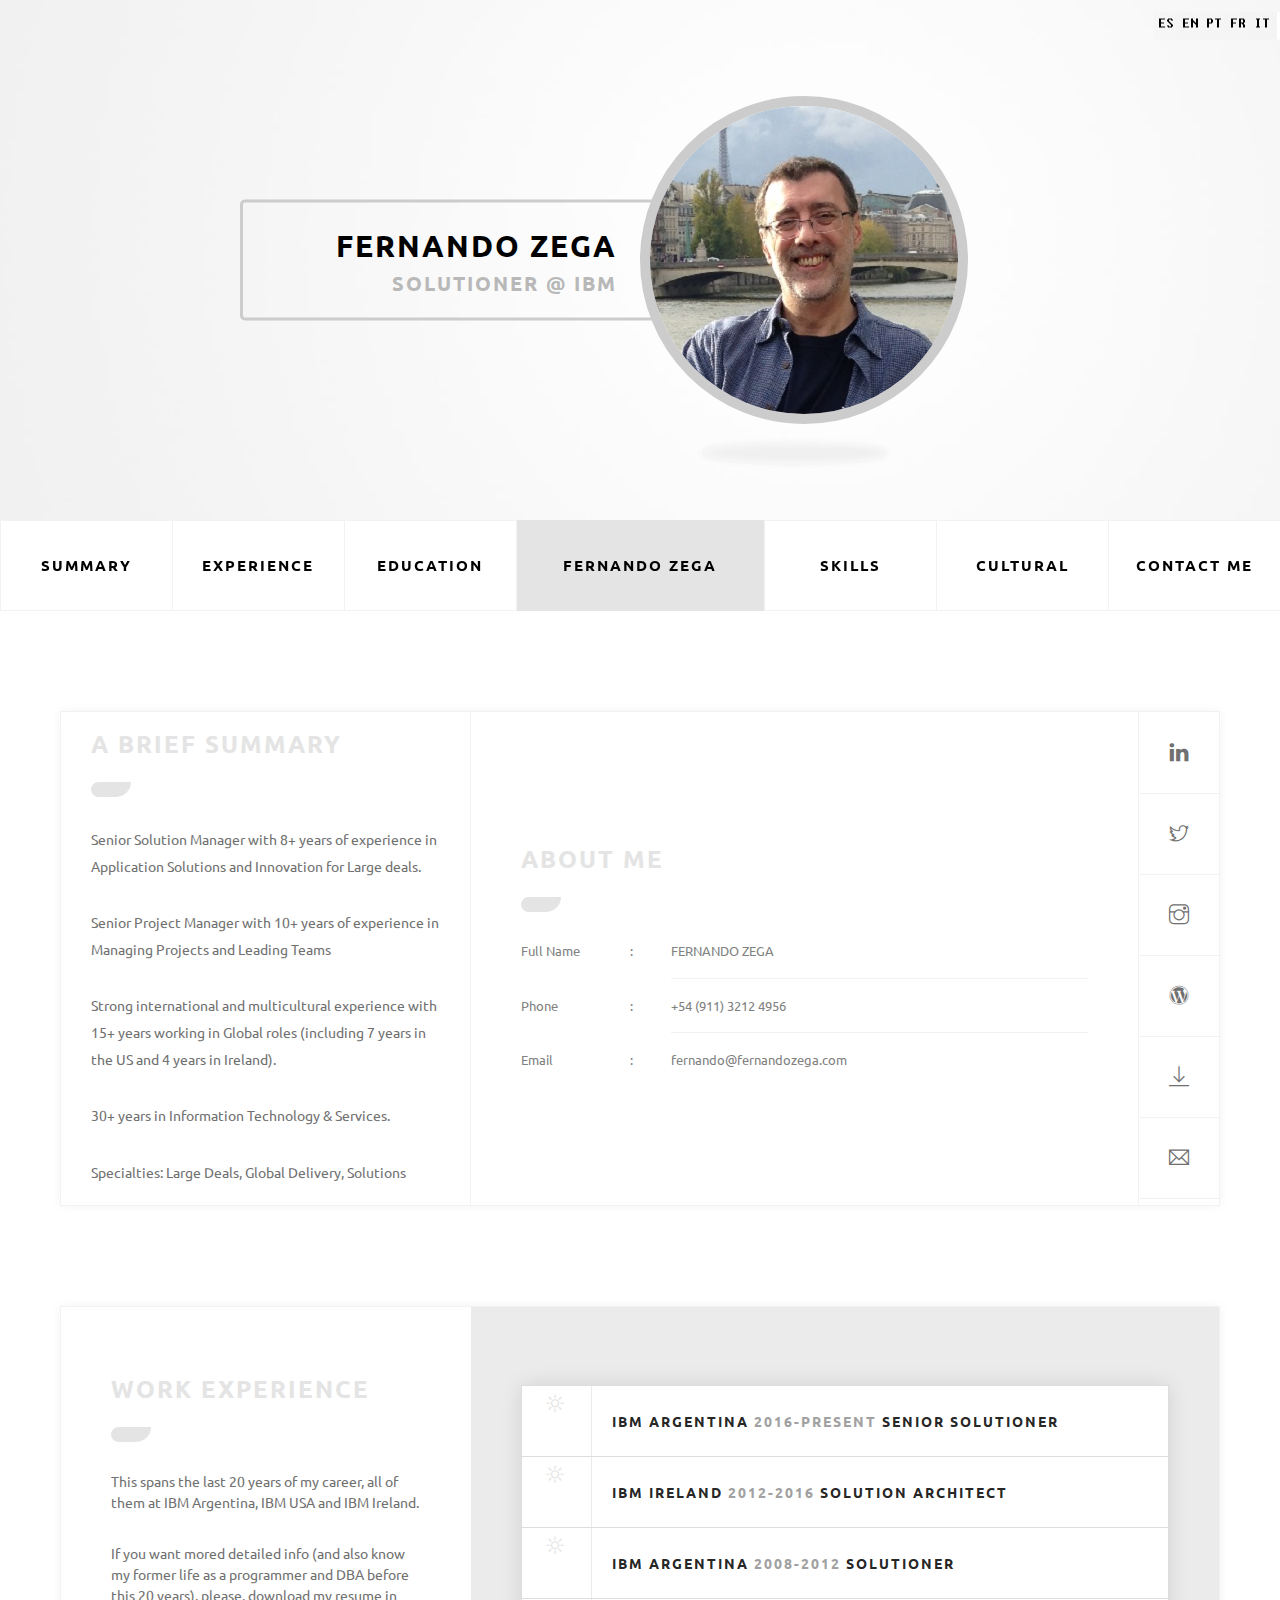
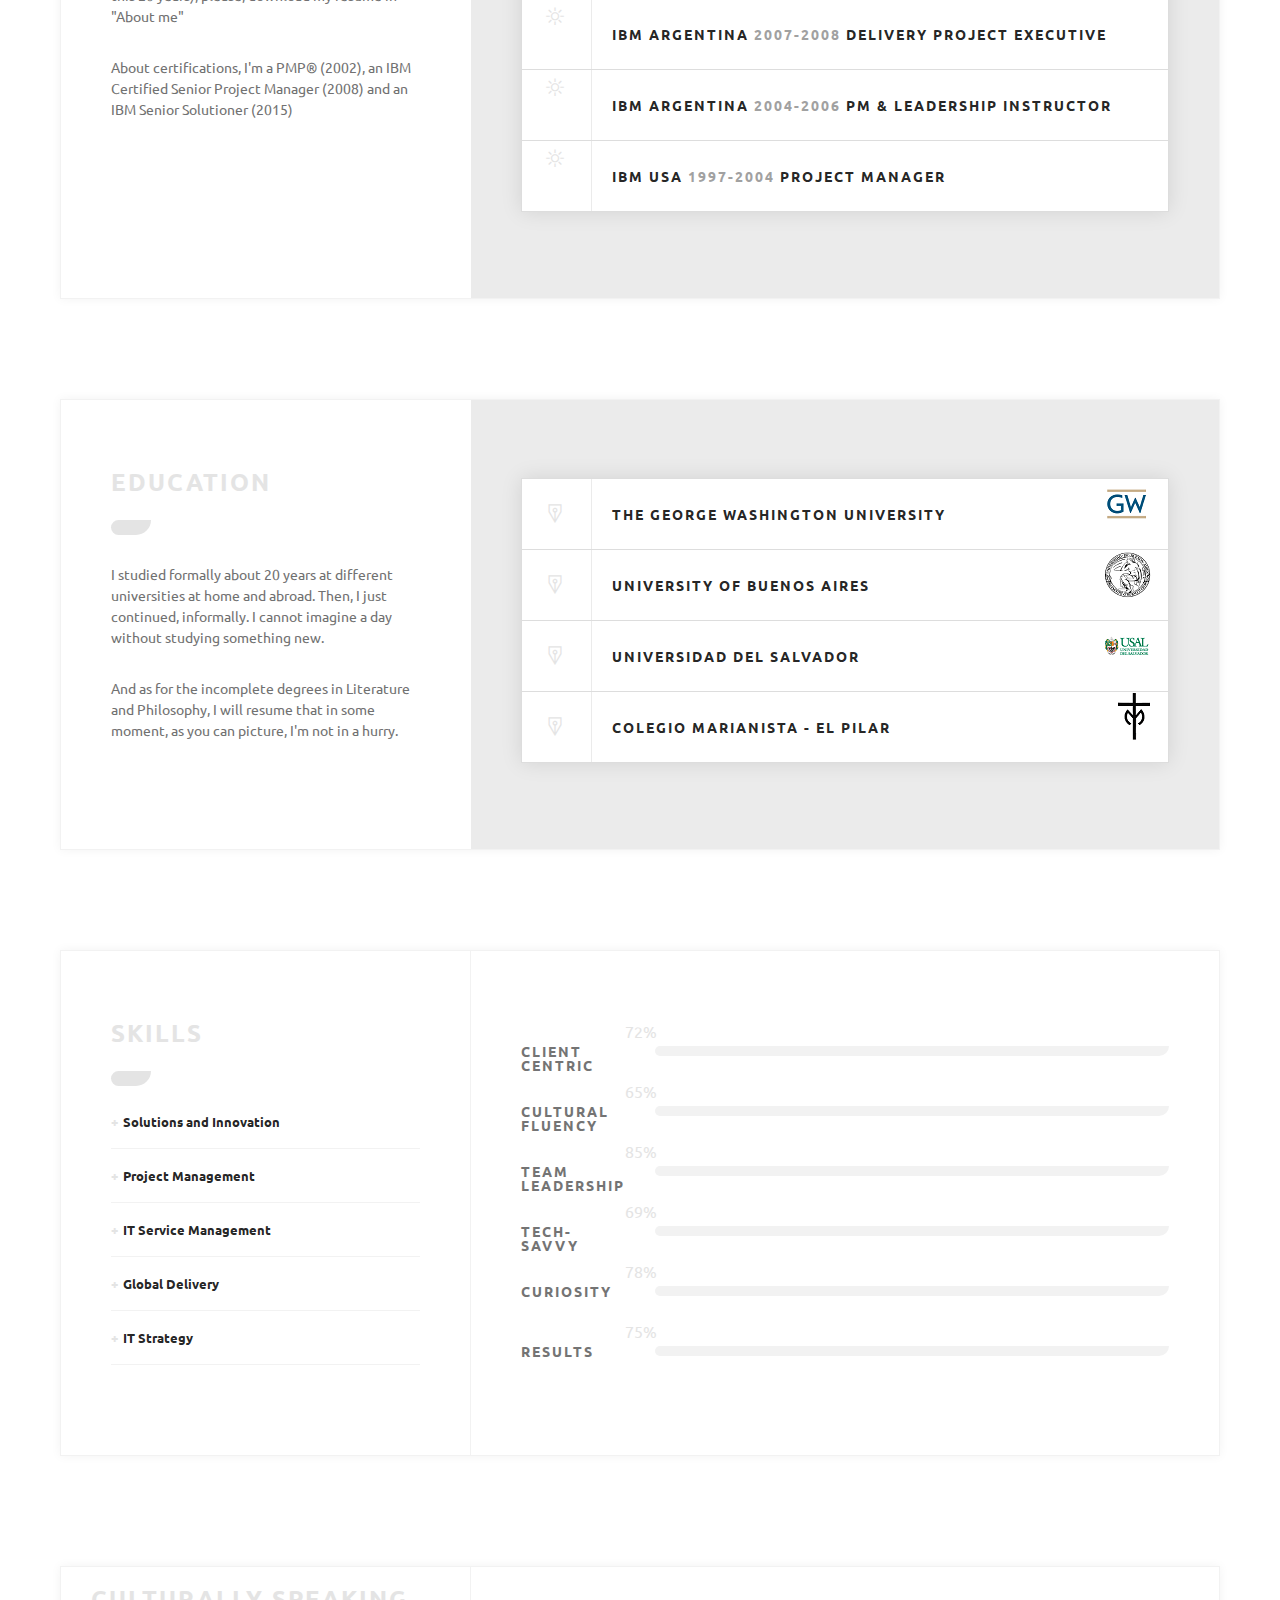
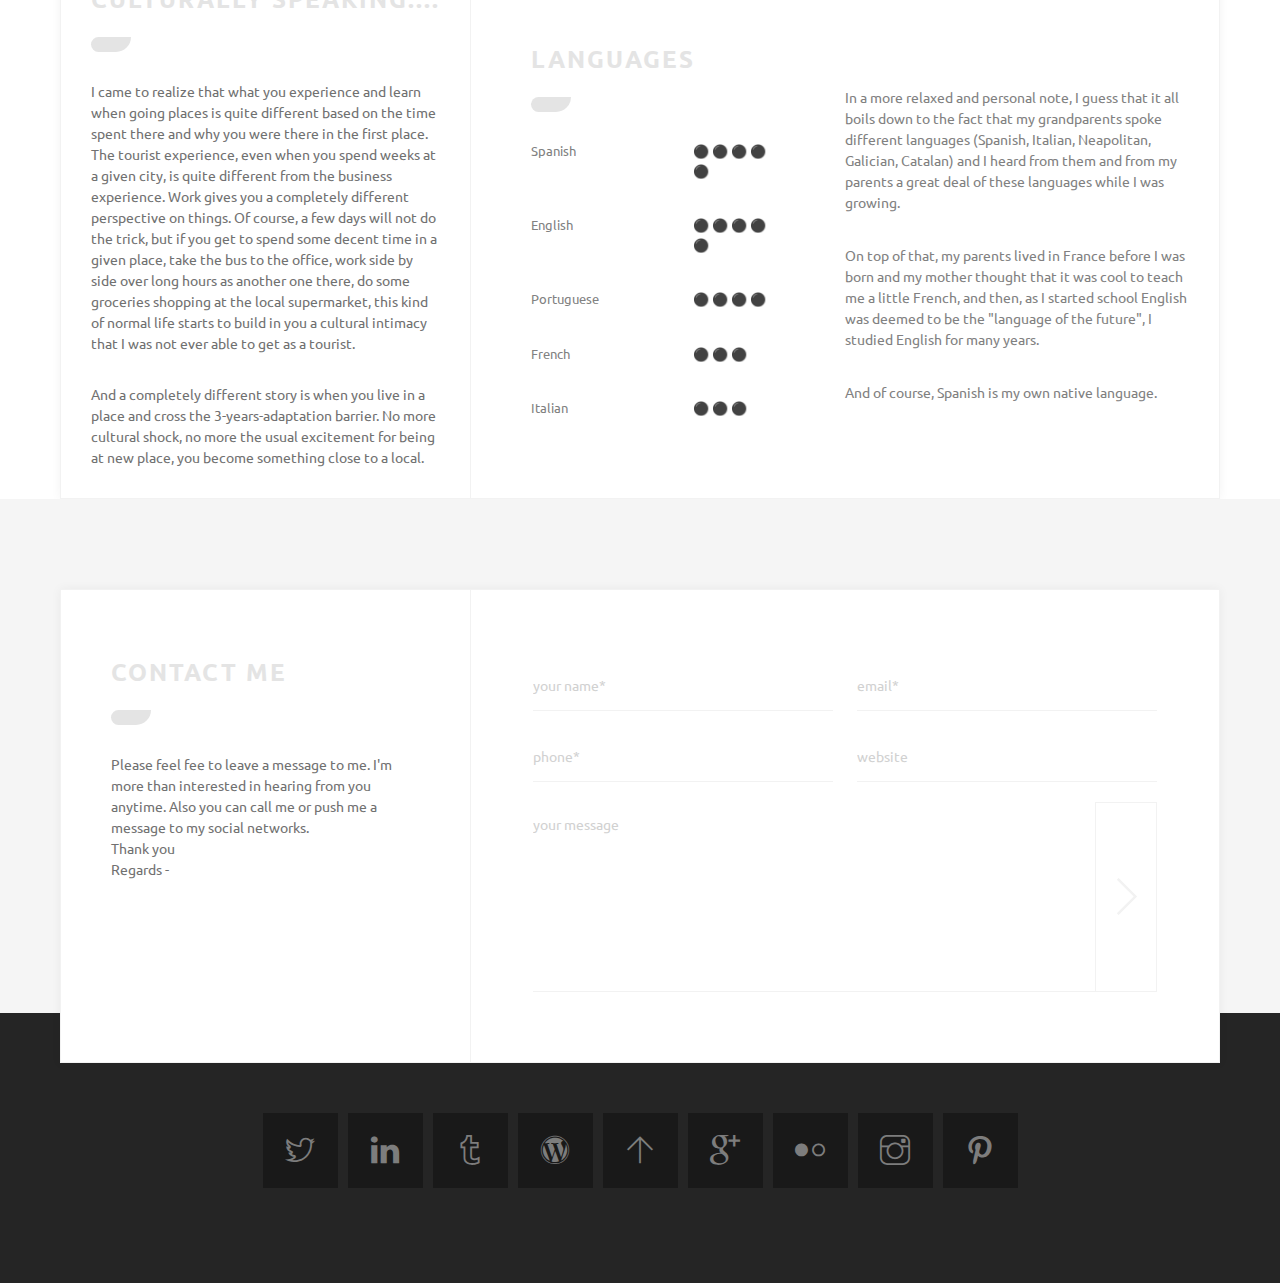
==== index.html @ 2dd5e83c "First Commit" ====
<!DOCTYPE html>
<html lang="en">
<head>

	<meta http-equiv="content-type" content="text/html; charset=UTF-8" />
	<meta http-equiv="content-script-type" content="text/javascript" />
	<meta http-equiv="content-style-type" content="text/css" />
	<meta http-equiv="content-language" content="en" />

	<meta charset="UTF-8">
	<title>CVitae - Responsive Materialized Resume</title>

	<meta name="viewport" content="width=device-width, initial-scale=1">

	<meta name="author" content="Fernando Zega" />
	<meta name="description" content="Fernando Zega, solutioner &#x0040 IBM" />
	<meta name="keywords" content="Fernando Zega, solutioner, Resume, CV" />
	<meta name="robots" content="index, follow" />
	<meta name="revisit-after" content="60 days" />

	<link rel="shortcut icon" href="favicon.ico" type="image/x-icon" />
	<link rel="icon" href="/favicon.ico" type="image/x-icon" />

	<link href='https://fonts.googleapis.com/css?family=Ubuntu:400,300,300italic,400italic,500,500italic,700,700italic' rel='stylesheet' type='text/css'>
	<link rel="stylesheet" type="text/css" href="css/themify-icons.css">
	<link rel="stylesheet" type="text/css" href="css/catSlider.css">
	<link rel="stylesheet" type="text/css" href="css/owl.carousel.css">
	<link rel="stylesheet" type="text/css" href="css/materialize.min.css">
	<link rel="stylesheet" type="text/css" href="css/cvitae-grid.css">
	<link rel="stylesheet" type="text/css" href="css/main.css">
	<script type="text/javascript" src="js/modernizr.js"></script>
</head>
<body class="intro-4 home">
	<div class="preloader-overlay">
		<div class="preloader">
			<div class="lines">
				<div class="line line-1"></div>
				<div class="line line-2"></div>
				<div class="line line-3"></div>
			</div>
			<div class="loading-text">LOADING</div>
		</div>
	</div>
	<!-- ./preloader-overlay -->

	<div class="cvitae-site-container">

		<div id="home" class="cvitae-section slider sliderStyle4">
			<div class="">
				<div class="slider-content">
					<div class="box">
						<p class="name">FERNANDO ZEGA</p>
						<p class="designation">SOLUTIONER &#x0040 IBM</p>
					</div>
					<img src="img/slider/FZ Pont des Arts 308x308.jpg" class="image" alt="Identicon">
					<img src="img/slider/4-shadow.png" class="shadow" alt="Shadow">
					<img src="img/slider/Languages.jpg" class="image2" alt="Languages" usemap="#langmap">
				</div>
				<div class="image-left"></div>
				<div class="image-right"></div>
				<map name="langmap">
					<area shape="rect" coords="5,0,20,27" href="index.es.html" title="Español" alt="ES"/>
					<area shape="rect" coords="30,0,45,27" href="index.html" title="English" alt="EN"/>
 				</map>
			</div>
		</div>
		<!-- CVitae Slider -->

		<div class="cvitae-menu-wrapper bottom">
			<nav class="cvitae-main-nav scroll">
				<ul>
					<li class="waves-effect waves-cvitae"><a href="#about">Summary</a></li>
					<li class="waves-effect waves-cvitae"><a href="#experience">Experience</a></li>
					<li class="waves-effect waves-cvitae"><a href="#education">Education</a></li>
					<li class="cvitae-home waves-effect"><a href="#home">Fernando Zega</a></li>
					<li class="waves-effect waves-cvitae"><a href="#skills">Skills</a></li>
					<li class="waves-effect waves-cvitae"><a href="#cultural">Cultural</a></li>
					<li class="waves-effect waves-cvitae"><a href="#contact">Contact me</a></li>
				</ul>
			</nav>
		</div>
		<!-- CVitae Main Navigation -->

		<div class="cvitae-mobile-navigation">
			<div class="nav-header">
				<span class="ti-menu mobile-site-menu"></span>
				<a class="mobile-site-title" href="#home">Fernando Zega</a>
			</div>
			<nav class="cvitae-mobile-nav scroll">
				<ul>
					<li><a class="waves-effect waves-cvitae" href="#home">Home</a></li>
					<li><a class="waves-effect waves-cvitae" href="#about">Summary</a></li>
					<li><a class="waves-effect waves-cvitae" href="#experience">Experience</a></li>
					<li><a class="waves-effect waves-cvitae" href="#education">Education</a></li>
					<li><a class="waves-effect waves-cvitae" href="#skills">Skills</a></li>
					<li><a class="waves-effect waves-cvitae" href="#cultural">Cultural</a></li>
					<li><a class="waves-effect waves-cvitae" href="#contact">Contact</a></li>
				</ul>
			</nav>
		</div>
		<!-- CVitae Mobile Navigation -->

		<div id="about" class="cvitae-section cvitae-about-me">
			<div class="cvitae-container">
				<div class="cvitae-section-content">
					<div class="content-left short-bio">
<!--					<div class="pic">
 							<img class="img-responsive" src="img/bio/4.jpg" alt="Bio Pic">
							</div> -->
							<h3 class="cvitae-section-title">A brief summary</h3>
						<p>Senior Solution Manager with 8+ years of experience in Application Solutions and Innovation for Large deals.</p>
						<p>Senior Project Manager with 10+ years of experience in Managing Projects and Leading Teams</p>
						<p>Strong international and multicultural experience with 15+ years working in Global roles (including 7 years in the US and 4 years in Ireland).</p>
						<p>30+ years in Information Technology &amp Services.</p>
						<p> </p>
						<p>Specialties: Large Deals, Global Delivery, Solutions</p>
					</div>
					<div class="content-right about">
						<h3 class="cvitae-section-title">About Me</h3>
						<p class="info"><span class="field-title">Full Name</span> <span class="field-separator">:</span> <span class="field-value">FERNANDO ZEGA</span></p>
						<p class="info"><span class="field-title">Phone</span> <span class="field-separator">:</span> <span class="field-value">+54 (911) 3212 4956</span></p>
						<p class="info"><span class="field-title">Email</span> <span class="field-separator">:</span> <span class="field-value">fernando@fernandozega.com</span></p>
					</div>
					<div class="links">
						<a target='_blank' href="https://ar.linkedin.com/in/fernandozega" class="tooltipped" data-position="left" data-delay="50" data-tooltip="Follow on LinkedIn"><span class="ti-linkedin"></span>LinkedIn Profile</a>
						<a target='_blank' href="https://twitter.com/FernandoZega61" class="tooltipped" data-position="left" data-delay="50" data-tooltip="Follow on Twitter"><span class="ti-twitter"></span>Twitter Profile</a>
						<a target='_blank' href="https://www.instagram.com/fernando.zega61/?hl=en" class="tooltipped" data-position="left" data-delay="50" data-tooltip="Follow on Instagram"><span class="ti-instagram"></span>Instagram Profile</a>
						<a target='_blank' href="#" class="tooltipped" data-position="left" data-delay="50" data-tooltip="Follow on WordPress"><span class="ti-wordpress"></span>WordPress Profile</a>
<!--
						<a target='_blank' href="https://es.pinterest.com/fernandozega61/" class="tooltipped" data-position="left" data-delay="50" data-tooltip="Follow on Pinterest"><span class="ti-pinterest"></span>Pinterest Profile</a>
						<a target='_blank' href="#" class="tooltipped" data-position="left" data-delay="50" data-tooltip="Follow on Flickr"><span class="ti-flickr"></span>Flickr Profile</a>
						<a target='_blank' href="#" class="tooltipped" data-position="left" data-delay="50" data-tooltip="Follow on Tumblr"><span class="ti-tumblr"></span>Tumblr Profile</a>
-->
						<a download="dummy-resume.txt" onclick="Materialize.toast('Resume Download Successfully', 4000, 'rounded')" href="dummy-resume.txt" class="tooltipped" data-position="left" data-delay="50" data-tooltip="Download my Resume"><span class="ti-download"></span>Download my Resume</a>
						<a href="mailto:fernando@fernandozega.com" class="tooltipped" data-position="left" data-delay="50" data-tooltip="Email my Resume"><span class="ti-email"></span>Email my Resume</a>
					</div>
				</div>
			</div>
		</div>
		<!-- CVitae About -->


		<div id="experience" class="cvitae-section cvitae-experience">
			<div class="cvitae-container">
				<div class="cvitae-section-content">
					<div class="content-left">
						<h3 class="cvitae-section-title">Work Experience</h3>
						<p>This spans the last 20 years of my career, all of them at IBM Argentina, IBM USA and IBM Ireland.</p>
						<p>If you want mored detailed info (and also know my former life as a programmer and DBA before this 20 years), please, download my resume in "About me"</p>
						<p>About certifications, I'm a PMP&reg (2002), an IBM Certified Senior Project Manager (2008) and an IBM Senior Solutioner (2015)
					</div>
					<div class="content-right">
						<ul class="collapsible" data-collapsible="accordion">
							<li>
								<div class="collapsible-header">IBM Argentina <span class="year">2016-present</span> Senior Solutioner</div>
								<div class="collapsible-body">
									<p>Home is again Argentina, work is all over the place as Senior Solutioner for Latin America Large Deals</p>
								</div>
							</li>
							<li>
								<div class="collapsible-header">IBM Ireland <span class="year">2012-2016</span> Solution Architect</div>
								<div class="collapsible-body">
									<p>I was appointed in 2012 as part of the 10 members team of Global Solution Architects acting in the IBM Hubs (Ireland and Singapore) for Application Services, directing 100+ solutions for clients in Europe and Latin America.</p>
								</div>
							</li>
							<li>
								<div class="collapsible-header">IBM Argentina <span class="year">2008-2012</span> Solutioner</div>
								<div class="collapsible-body">
									<p>Senior Solutioner for Latin America Large Deals, involved in the two largest deals ever made in LA</p>
								</div>
							</li>
							<li>
								<div class="collapsible-header">IBM Argentina <span class="year">2007-2008</span> Delivery Project Executive</div>
								<div class="collapsible-body">
									<p>Led the Delivery of the Metlife Account in Argentina.</p>
								</div>
							</li>
							<li>
								<div class="collapsible-header">IBM Argentina <span class="year">2004-2006</span> PM &amp Leadership Instructor</div>
								<div class="collapsible-body">
									<p>7 countries, 30+ courses, 500+ persons attended, 93/100 overall satisfaction.</p>
								</div>
							</li>
							<li>
								<div class="collapsible-header">IBM USA <span class="year">1997-2004</span> Project Manager</div>
								<div class="collapsible-body">
									<p>2000-2004 at the Research Triangle Park, NC, USA, Project Manager for the PC Division managing 30+ remote resources plus local resources. </p>
									<p>1997-2000 at Pinebrook, NJ, USA, Project Manager for the Prudential Account managing 70+ remote resources, in charge of all the Y2K Testing of the Prudential Account.</p>
</p>
								</div>
							</li>

						</ul>
					</div>
				</div>
			</div>
		</div>
		<!-- CVitae Experience -->


		<div id="education" class="cvitae-section cvitae-education">
			<div class="cvitae-container">
				<div class="cvitae-section-content">
					<div class="content-left">
						<h3 class="cvitae-section-title">Education</h3>
						<p>I studied formally about 20 years at different universities at home and abroad. Then, I just continued, informally. I cannot imagine a day without studying something new.</p>
						<p>And as for the incomplete degrees in Literature and Philosophy, I will resume that in some moment, as you can picture, I'm not in a hurry.</p>
					</div>
					<div class="content-right">
						<ul class="collapsible" data-collapsible="accordion">
							<li>
								<div class="collapsible-header">The George Washington University
								<img src="img/slider/GW.png" class="image" alt="GWU" style="float:right;vertical-align:middle"></div>
								<div class="collapsible-body">
									<p>Project Management Master Certificate, Project Management, 1997-2000</p>
								</div>
							</li>
							<li>
								<div class="collapsible-header">University of Buenos Aires
								<img src="img/slider/UBA.png" class="image" alt="UBA" style="float:right;vertical-align:middle"></div>
								<div class="collapsible-body">
									<p>Incomplete Bachelor's Degree in Literature, 1983-1996</p>
									<p>Incomplete Bachelor's Degree in Philosophy, 1989-1996</p>
								</div>
							</li>
							<li>
								<div class="collapsible-header">Universidad del Salvador
								<img src="img/slider/USAL.png" class="image" alt=USAL" style="float:right;vertical-align:middle"></div>
								<div class="collapsible-body">
									<p>Systems Analyst, Information Technology, 1980-1983</p>
								</div>
							</li>
							<li>
								<div class="collapsible-header">Colegio Marianista - El Pilar
								<img src="img/slider/Marianista.png" class="image" alt="Colegio Marianista" style="float:right;vertical-align:middle"></div>
								<div class="collapsible-body">
									<p>Bachelor, Humanities, 1974 - 1978</p>
								</div>
							</li>
						</ul>
					</div>
				</div>
			</div>
		</div>
		<!-- CVitae Education -->


		<div id="skills" class="cvitae-section cvitae-skills">
			<div class="cvitae-container">
				<div class="cvitae-section-content">
					<div class="content-left">
						<h3 class="cvitae-section-title">Skills</h3>
						<ul class="hi-lights">
							<li>Solutions and Innovation</li>
							<li>Project Management</li>
							<li>IT Service Management</li>
							<li>Global Delivery</li>
							<li>IT Strategy</li>

						</ul>
					</div>
					<div class="content-right">
						<div class="progress-bar-container">
							<div class="progress">
								<h3 class="progress-title">Client centric</h3>
								<div class="progress-bar" data-progress="90">
									<span class="bar"></span>
									<span class="text">72</span>
								</div>
							</div>
							<div class="progress">
								<h3 class="progress-title">Cultural fluency</h3>
								<div class="progress-bar" data-progress="80">
									<span class="bar"></span>
									<span class="text">65</span>
								</div>
							</div>
							<div class="progress">
								<h3 class="progress-title">Team Leadership</h3>
								<div class="progress-bar" data-progress="85">
									<span class="bar"></span>
									<span class="text">85</span>
								</div>
							</div>
							<div class="progress">
								<h3 class="progress-title">Tech-savvy</h3>
								<div class="progress-bar" data-progress="75">
									<span class="bar"></span>
									<span class="text">69</span>
								</div>
							</div>
							<div class="progress">
								<h3 class="progress-title">Curiosity</h3>
								<div class="progress-bar" data-progress="95">
									<span class="bar"></span>
									<span class="text">78</span>
								</div>
							</div>
							<div class="progress">
								<h3 class="progress-title">Results</h3>
								<div class="progress-bar" data-progress="90">
									<span class="bar"></span>
									<span class="text">75</span>
								</div>
							</div>
						</div>
					</div>
				</div>
			</div>
		</div>
		<!-- CVitae Skills -->

		<div id="cultural" class="cvitae-section cvitae-cultural">
			<div class="cvitae-container">
				<div class="cvitae-section-content">
					<div class="content-left">
						<h3 class="cvitae-section-title">Culturally speaking....</h3>
						<p>I came to realize that what you experience and learn when going places is quite different based on the time spent there and why you were there in the first place. The tourist experience, even when you spend weeks at a given city, is quite different from the business experience. Work gives you a completely different perspective on things. Of course, a few days will not do the trick, but if you get to spend some decent time in a given place, take the bus to the office, work side by side over long hours as another one there, do some groceries shopping at the local supermarket, this kind of normal life starts to build in you a cultural intimacy that I was not ever able to get as a tourist.</p>
						<p>And a completely different story is when you live in a place and cross the 3-years-adaptation barrier. No more cultural shock, no more the usual excitement for being at new place, you become something close to a local.</p>
					</div>
					<div class="content-right">
						<div class="content-right about">
							<h3 class="cvitae-section-title">Languages</h3>
							<p class="info"><span class="field-title">Spanish</span> <span class="field-separator"> </span> <span class="field-value">&#x26AB &#x26AB &#x26AB &#x26AB &#x26AB </span></p>
							<p class="info"><span class="field-title">English</span> <span class="field-separator"> </span> <span class="field-value">&#x26AB &#x26AB &#x26AB &#x26AB &#x26AB </span></p>
							<p class="info"><span class="field-title">Portuguese</span> <span class="field-separator"> </span> <span class="field-value">&#x26AB &#x26AB &#x26AB &#x26AB </span></p>
							<p class="info"><span class="field-title">French</span> <span class="field-separator"> </span> <span class="field-value">&#x26AB &#x26AB &#x26AB </span></p>
							<p class="info"><span class="field-title">Italian</span> <span class="field-separator"> </span> <span class="field-value">&#x26AB &#x26AB &#x26AB </span></p>
						</div>
					</div>
					<div class="content-comments">
						<div class="content-comments p">
							<p>In a more relaxed and personal note, I guess that it all boils down to the fact that my grandparents spoke different languages (Spanish, Italian, Neapolitan, Galician, Catalan) and I heard from them and from my parents a great deal of these languages while I was growing.</p>
							<br> </br>
							<p>On top of that, my parents lived in France before I was born and my mother thought that it was cool to teach me a little French, and then, as I started school English was deemed to be the "language of the future", I studied English for many years. </p>
							<br> </br>
							<p>And of course, Spanish is my own native language.</p>
						</div>
					</div>
				</div>
			</div>
		</div>
		<!-- CVitae Cultural -->



		<div id="contact" class="cvitae-section cvitae-contact footer">
			<div class="cvitae-container">
				<div class="cvitae-section-content">
					<div class="content-left">
						<h3 class="cvitae-section-title">Contact Me</h3>
						<p>Please feel fee to leave a message to me. I'm more than interested in hearing from you anytime. Also you can call me or push me a message to my social networks. <br>Thank you <br>Regards -</p>
					</div>
					<div class="content-right">
						<form method="post">
							<div class="row">
								<div class="col s6">
									<div class="form-input">
										<input type="text" placeholder="your name*">
										<span class="underline"></span>
									</div>
								</div>
								<div class="col s6">
									<div class="form-input">
										<input type="text" placeholder="email*">
										<span class="underline"></span>
									</div>
								</div>
							</div>
							<div class="row">
								<div class="col s6">
									<div class="form-input">
										<input type="text" placeholder="phone*">
										<span class="underline"></span>
									</div>
								</div>
								<div class="col s6">
									<div class="form-input">
										<input type="text" placeholder="website">
										<span class="underline"></span>
									</div>
								</div>
							</div>
							<div class="row">
								<div class="col s12">
									<div class="form-textarea">
										<textarea placeholder="your message"></textarea>
										<span class="underline"></span>
									</div>
									<div class="form-submit">
										<button type="submit" class="waves-effect waves-cvitae">Submit</button>
										<span class="underline"></span>
									</div>
								</div>
							</div>
						</form>
					</div>
				</div>
			</div>
			<div class="footer-content">
				<div class="cvitae-container">
					<ul class="links">
						<li class="tooltipped" data-position="top" data-delay="50" data-tooltip="Follow on Twitter"><a target='_blank' href="https://twitter.com/FernandoZega61"><span class="ti-twitter"></span>Twitter Profile</a></li>
						<li class="tooltipped" data-position="top" data-delay="50" data-tooltip="Follow on LinkedIn"><a target='_blank' href="https://ar.linkedin.com/in/fernandozega"><span class="ti-linkedin"></span>Twitter Profile</a></li>
						<li class="tooltipped" data-position="top" data-delay="50" data-tooltip="Follow on Tumblr"><a target='_blank' href="https://fernandozega.tumblr.com"><span class="ti-tumblr"></span>Twitter Profile</a></li>
						<li class="tooltipped" data-position="top" data-delay="50" data-tooltip="Follow on WordPress"><a target='_blank' href="https://fernandozega.wordpress.com"><span class="ti-wordpress"></span>Facebook Profile</a></li>
						<li class="tooltipped" data-position="top" data-delay="50" data-tooltip="Goto Top"><a href="#" data-hover="Goto Top" class="goto-top"><span class="ti-arrow-up"></span>Goto Top</a></li>
						<li class="tooltipped" data-position="top" data-delay="50" data-tooltip="Follow on Google+"><a target='_blank' href="https://plus.google.com/u/0/117025907596889942719"><span class="ti-google"></span>Twitter Profile</a></li>
						<li class="tooltipped" data-position="top" data-delay="50" data-tooltip="Follow on Flickr"><a target='_blank' href="https://www.flickr.com/photos/134033745@N05/"><span class="ti-flickr"></span>Twitter Profile</a></li>
						<li class="tooltipped" data-position="top" data-delay="50" data-tooltip="Follow on Instagram"><a target='_blank' href="https://www.instagram.com/fernando.zega61/?hl=en"><span class="ti-instagram"></span>Twitter Profile</a></li>
						<li class="tooltipped" data-position="top" data-delay="50" data-tooltip="Follow on Pinterest"><a target='_blank' href="https://es.pinterest.com/fernandozega61/"><span class="ti-pinterest"></span>Twitter Profile</a></li>
					</ul>
				</div>
			</div>
		</div>
		<!-- CVitae Contact & Footer -->

	</div>
	<!-- ./cvitae-site-container -->

	<!-- CVitae Scripts -->
	<script type="text/javascript" src="js/jquery-1.11.3.min.js"></script>
	<script type="text/javascript" src="js/materialize.min.js"></script>
	<script type="text/javascript" src="js/typed.min.js"></script>
	<script type="text/javascript" src="js/jquery.smooth-scroll.js"></script>
	<script type="text/javascript" src="js/SmoothScroll.js"></script>
	<script type="text/javascript" src="js/jquery.parallax.js"></script>
	<script type="text/javascript" src="js/jquery.waypoints.js"></script>
	<script type="text/javascript" src="js/jquery.catslider.js"></script>
	<script type="text/javascript" src="js/owl.carousel.min.js"></script>
	<script type="text/javascript" src="js/main.js"></script>
</body>
</html>
---- css/themify-icons.css ----
@font-face {
	font-family: 'themify';
	src:url('../fonts/themify.eot?-fvbane');
	src:url('../fonts/themify.eot?#iefix-fvbane') format('embedded-opentype'),
		url('../fonts/themify.woff?-fvbane') format('woff'),
		url('../fonts/themify.ttf?-fvbane') format('truetype'),
		url('../fonts/themify.svg?-fvbane#themify') format('svg');
	font-weight: normal;
	font-style: normal;
}

[class^="ti-"], [class*=" ti-"] {
	font-family: 'themify';
	speak: none;
	font-style: normal;
	font-weight: normal;
	font-variant: normal;
	text-transform: none;
	line-height: 1;

	/* Better Font Rendering =========== */
	-webkit-font-smoothing: antialiased;
	-moz-osx-font-smoothing: grayscale;
}

.ti-wand:before {
	content: "\e600";
}
.ti-volume:before {
	content: "\e601";
}
.ti-user:before {
	content: "\e602";
}
.ti-unlock:before {
	content: "\e603";
}
.ti-unlink:before {
	content: "\e604";
}
.ti-trash:before {
	content: "\e605";
}
.ti-thought:before {
	content: "\e606";
}
.ti-target:before {
	content: "\e607";
}
.ti-tag:before {
	content: "\e608";
}
.ti-tablet:before {
	content: "\e609";
}
.ti-star:before {
	content: "\e60a";
}
.ti-spray:before {
	content: "\e60b";
}
.ti-signal:before {
	content: "\e60c";
}
.ti-shopping-cart:before {
	content: "\e60d";
}
.ti-shopping-cart-full:before {
	content: "\e60e";
}
.ti-settings:before {
	content: "\e60f";
}
.ti-search:before {
	content: "\e610";
}
.ti-zoom-in:before {
	content: "\e611";
}
.ti-zoom-out:before {
	content: "\e612";
}
.ti-cut:before {
	content: "\e613";
}
.ti-ruler:before {
	content: "\e614";
}
.ti-ruler-pencil:before {
	content: "\e615";
}
.ti-ruler-alt:before {
	content: "\e616";
}
.ti-bookmark:before {
	content: "\e617";
}
.ti-bookmark-alt:before {
	content: "\e618";
}
.ti-reload:before {
	content: "\e619";
}
.ti-plus:before {
	content: "\e61a";
}
.ti-pin:before {
	content: "\e61b";
}
.ti-pencil:before {
	content: "\e61c";
}
.ti-pencil-alt:before {
	content: "\e61d";
}
.ti-paint-roller:before {
	content: "\e61e";
}
.ti-paint-bucket:before {
	content: "\e61f";
}
.ti-na:before {
	content: "\e620";
}
.ti-mobile:before {
	content: "\e621";
}
.ti-minus:before {
	content: "\e622";
}
.ti-medall:before {
	content: "\e623";
}
.ti-medall-alt:before {
	content: "\e624";
}
.ti-marker:before {
	content: "\e625";
}
.ti-marker-alt:before {
	content: "\e626";
}
.ti-arrow-up:before {
	content: "\e627";
}
.ti-arrow-right:before {
	content: "\e628";
}
.ti-arrow-left:before {
	content: "\e629";
}
.ti-arrow-down:before {
	content: "\e62a";
}
.ti-lock:before {
	content: "\e62b";
}
.ti-location-arrow:before {
	content: "\e62c";
}
.ti-link:before {
	content: "\e62d";
}
.ti-layout:before {
	content: "\e62e";
}
.ti-layers:before {
	content: "\e62f";
}
.ti-layers-alt:before {
	content: "\e630";
}
.ti-key:before {
	content: "\e631";
}
.ti-import:before {
	content: "\e632";
}
.ti-image:before {
	content: "\e633";
}
.ti-heart:before {
	content: "\e634";
}
.ti-heart-broken:before {
	content: "\e635";
}
.ti-hand-stop:before {
	content: "\e636";
}
.ti-hand-open:before {
	content: "\e637";
}
.ti-hand-drag:before {
	content: "\e638";
}
.ti-folder:before {
	content: "\e639";
}
.ti-flag:before {
	content: "\e63a";
}
.ti-flag-alt:before {
	content: "\e63b";
}
.ti-flag-alt-2:before {
	content: "\e63c";
}
.ti-eye:before {
	content: "\e63d";
}
.ti-export:before {
	content: "\e63e";
}
.ti-exchange-vertical:before {
	content: "\e63f";
}
.ti-desktop:before {
	content: "\e640";
}
.ti-cup:before {
	content: "\e641";
}
.ti-crown:before {
	content: "\e642";
}
.ti-comments:before {
	content: "\e643";
}
.ti-comment:before {
	content: "\e644";
}
.ti-comment-alt:before {
	content: "\e645";
}
.ti-close:before {
	content: "\e646";
}
.ti-clip:before {
	content: "\e647";
}
.ti-angle-up:before {
	content: "\e648";
}
.ti-angle-right:before {
	content: "\e649";
}
.ti-angle-left:before {
	content: "\e64a";
}
.ti-angle-down:before {
	content: "\e64b";
}
.ti-check:before {
	content: "\e64c";
}
.ti-check-box:before {
	content: "\e64d";
}
.ti-camera:before {
	content: "\e64e";
}
.ti-announcement:before {
	content: "\e64f";
}
.ti-brush:before {
	content: "\e650";
}
.ti-briefcase:before {
	content: "\e651";
}
.ti-bolt:before {
	content: "\e652";
}
.ti-bolt-alt:before {
	content: "\e653";
}
.ti-blackboard:before {
	content: "\e654";
}
.ti-bag:before {
	content: "\e655";
}
.ti-move:before {
	content: "\e656";
}
.ti-arrows-vertical:before {
	content: "\e657";
}
.ti-arrows-horizontal:before {
	content: "\e658";
}
.ti-fullscreen:before {
	content: "\e659";
}
.ti-arrow-top-right:before {
	content: "\e65a";
}
.ti-arrow-top-left:before {
	content: "\e65b";
}
.ti-arrow-circle-up:before {
	content: "\e65c";
}
.ti-arrow-circle-right:before {
	content: "\e65d";
}
.ti-arrow-circle-left:before {
	content: "\e65e";
}
.ti-arrow-circle-down:before {
	content: "\e65f";
}
.ti-angle-double-up:before {
	content: "\e660";
}
.ti-angle-double-right:before {
	content: "\e661";
}
.ti-angle-double-left:before {
	content: "\e662";
}
.ti-angle-double-down:before {
	content: "\e663";
}
.ti-zip:before {
	content: "\e664";
}
.ti-world:before {
	content: "\e665";
}
.ti-wheelchair:before {
	content: "\e666";
}
.ti-view-list:before {
	content: "\e667";
}
.ti-view-list-alt:before {
	content: "\e668";
}
.ti-view-grid:before {
	content: "\e669";
}
.ti-uppercase:before {
	content: "\e66a";
}
.ti-upload:before {
	content: "\e66b";
}
.ti-underline:before {
	content: "\e66c";
}
.ti-truck:before {
	content: "\e66d";
}
.ti-timer:before {
	content: "\e66e";
}
.ti-ticket:before {
	content: "\e66f";
}
.ti-thumb-up:before {
	content: "\e670";
}
.ti-thumb-down:before {
	content: "\e671";
}
.ti-text:before {
	content: "\e672";
}
.ti-stats-up:before {
	content: "\e673";
}
.ti-stats-down:before {
	content: "\e674";
}
.ti-split-v:before {
	content: "\e675";
}
.ti-split-h:before {
	content: "\e676";
}
.ti-smallcap:before {
	content: "\e677";
}
.ti-shine:before {
	content: "\e678";
}
.ti-shift-right:before {
	content: "\e679";
}
.ti-shift-left:before {
	content: "\e67a";
}
.ti-shield:before {
	content: "\e67b";
}
.ti-notepad:before {
	content: "\e67c";
}
.ti-server:before {
	content: "\e67d";
}
.ti-quote-right:before {
	content: "\e67e";
}
.ti-quote-left:before {
	content: "\e67f";
}
.ti-pulse:before {
	content: "\e680";
}
.ti-printer:before {
	content: "\e681";
}
.ti-power-off:before {
	content: "\e682";
}
.ti-plug:before {
	content: "\e683";
}
.ti-pie-chart:before {
	content: "\e684";
}
.ti-paragraph:before {
	content: "\e685";
}
.ti-panel:before {
	content: "\e686";
}
.ti-package:before {
	content: "\e687";
}
.ti-music:before {
	content: "\e688";
}
.ti-music-alt:before {
	content: "\e689";
}
.ti-mouse:before {
	content: "\e68a";
}
.ti-mouse-alt:before {
	content: "\e68b";
}
.ti-money:before {
	content: "\e68c";
}
.ti-microphone:before {
	content: "\e68d";
}
.ti-menu:before {
	content: "\e68e";
}
.ti-menu-alt:before {
	content: "\e68f";
}
.ti-map:before {
	content: "\e690";
}
.ti-map-alt:before {
	content: "\e691";
}
.ti-loop:before {
	content: "\e692";
}
.ti-location-pin:before {
	content: "\e693";
}
.ti-list:before {
	content: "\e694";
}
.ti-light-bulb:before {
	content: "\e695";
}
.ti-Italic:before {
	content: "\e696";
}
.ti-info:before {
	content: "\e697";
}
.ti-infinite:before {
	content: "\e698";
}
.ti-id-badge:before {
	content: "\e699";
}
.ti-hummer:before {
	content: "\e69a";
}
.ti-home:before {
	content: "\e69b";
}
.ti-help:before {
	content: "\e69c";
}
.ti-headphone:before {
	content: "\e69d";
}
.ti-harddrives:before {
	content: "\e69e";
}
.ti-harddrive:before {
	content: "\e69f";
}
.ti-gift:before {
	content: "\e6a0";
}
.ti-game:before {
	content: "\e6a1";
}
.ti-filter:before {
	content: "\e6a2";
}
.ti-files:before {
	content: "\e6a3";
}
.ti-file:before {
	content: "\e6a4";
}
.ti-eraser:before {
	content: "\e6a5";
}
.ti-envelope:before {
	content: "\e6a6";
}
.ti-download:before {
	content: "\e6a7";
}
.ti-direction:before {
	content: "\e6a8";
}
.ti-direction-alt:before {
	content: "\e6a9";
}
.ti-dashboard:before {
	content: "\e6aa";
}
.ti-control-stop:before {
	content: "\e6ab";
}
.ti-control-shuffle:before {
	content: "\e6ac";
}
.ti-control-play:before {
	content: "\e6ad";
}
.ti-control-pause:before {
	content: "\e6ae";
}
.ti-control-forward:before {
	content: "\e6af";
}
.ti-control-backward:before {
	content: "\e6b0";
}
.ti-cloud:before {
	content: "\e6b1";
}
.ti-cloud-up:before {
	content: "\e6b2";
}
.ti-cloud-down:before {
	content: "\e6b3";
}
.ti-clipboard:before {
	content: "\e6b4";
}
.ti-car:before {
	content: "\e6b5";
}
.ti-calendar:before {
	content: "\e6b6";
}
.ti-book:before {
	content: "\e6b7";
}
.ti-bell:before {
	content: "\e6b8";
}
.ti-basketball:before {
	content: "\e6b9";
}
.ti-bar-chart:before {
	content: "\e6ba";
}
.ti-bar-chart-alt:before {
	content: "\e6bb";
}
.ti-back-right:before {
	content: "\e6bc";
}
.ti-back-left:before {
	content: "\e6bd";
}
.ti-arrows-corner:before {
	content: "\e6be";
}
.ti-archive:before {
	content: "\e6bf";
}
.ti-anchor:before {
	content: "\e6c0";
}
.ti-align-right:before {
	content: "\e6c1";
}
.ti-align-left:before {
	content: "\e6c2";
}
.ti-align-justify:before {
	content: "\e6c3";
}
.ti-align-center:before {
	content: "\e6c4";
}
.ti-alert:before {
	content: "\e6c5";
}
.ti-alarm-clock:before {
	content: "\e6c6";
}
.ti-agenda:before {
	content: "\e6c7";
}
.ti-write:before {
	content: "\e6c8";
}
.ti-window:before {
	content: "\e6c9";
}
.ti-widgetized:before {
	content: "\e6ca";
}
.ti-widget:before {
	content: "\e6cb";
}
.ti-widget-alt:before {
	content: "\e6cc";
}
.ti-wallet:before {
	content: "\e6cd";
}
.ti-video-clapper:before {
	content: "\e6ce";
}
.ti-video-camera:before {
	content: "\e6cf";
}
.ti-vector:before {
	content: "\e6d0";
}
.ti-themify-logo:before {
	content: "\e6d1";
}
.ti-themify-favicon:before {
	content: "\e6d2";
}
.ti-themify-favicon-alt:before {
	content: "\e6d3";
}
.ti-support:before {
	content: "\e6d4";
}
.ti-stamp:before {
	content: "\e6d5";
}
.ti-split-v-alt:before {
	content: "\e6d6";
}
.ti-slice:before {
	content: "\e6d7";
}
.ti-shortcode:before {
	content: "\e6d8";
}
.ti-shift-right-alt:before {
	content: "\e6d9";
}
.ti-shift-left-alt:before {
	content: "\e6da";
}
.ti-ruler-alt-2:before {
	content: "\e6db";
}
.ti-receipt:before {
	content: "\e6dc";
}
.ti-pin2:before {
	content: "\e6dd";
}
.ti-pin-alt:before {
	content: "\e6de";
}
.ti-pencil-alt2:before {
	content: "\e6df";
}
.ti-palette:before {
	content: "\e6e0";
}
.ti-more:before {
	content: "\e6e1";
}
.ti-more-alt:before {
	content: "\e6e2";
}
.ti-microphone-alt:before {
	content: "\e6e3";
}
.ti-magnet:before {
	content: "\e6e4";
}
.ti-line-double:before {
	content: "\e6e5";
}
.ti-line-dotted:before {
	content: "\e6e6";
}
.ti-line-dashed:before {
	content: "\e6e7";
}
.ti-layout-width-full:before {
	content: "\e6e8";
}
.ti-layout-width-default:before {
	content: "\e6e9";
}
.ti-layout-width-default-alt:before {
	content: "\e6ea";
}
.ti-layout-tab:before {
	content: "\e6eb";
}
.ti-layout-tab-window:before {
	content: "\e6ec";
}
.ti-layout-tab-v:before {
	content: "\e6ed";
}
.ti-layout-tab-min:before {
	content: "\e6ee";
}
.ti-layout-slider:before {
	content: "\e6ef";
}
.ti-layout-slider-alt:before {
	content: "\e6f0";
}
.ti-layout-sidebar-right:before {
	content: "\e6f1";
}
.ti-layout-sidebar-none:before {
	content: "\e6f2";
}
.ti-layout-sidebar-left:before {
	content: "\e6f3";
}
.ti-layout-placeholder:before {
	content: "\e6f4";
}
.ti-layout-menu:before {
	content: "\e6f5";
}
.ti-layout-menu-v:before {
	content: "\e6f6";
}
.ti-layout-menu-separated:before {
	content: "\e6f7";
}
.ti-layout-menu-full:before {
	content: "\e6f8";
}
.ti-layout-media-right-alt:before {
	content: "\e6f9";
}
.ti-layout-media-right:before {
	content: "\e6fa";
}
.ti-layout-media-overlay:before {
	content: "\e6fb";
}
.ti-layout-media-overlay-alt:before {
	content: "\e6fc";
}
.ti-layout-media-overlay-alt-2:before {
	content: "\e6fd";
}
.ti-layout-media-left-alt:before {
	content: "\e6fe";
}
.ti-layout-media-left:before {
	content: "\e6ff";
}
.ti-layout-media-center-alt:before {
	content: "\e700";
}
.ti-layout-media-center:before {
	content: "\e701";
}
.ti-layout-list-thumb:before {
	content: "\e702";
}
.ti-layout-list-thumb-alt:before {
	content: "\e703";
}
.ti-layout-list-post:before {
	content: "\e704";
}
.ti-layout-list-large-image:before {
	content: "\e705";
}
.ti-layout-line-solid:before {
	content: "\e706";
}
.ti-layout-grid4:before {
	content: "\e707";
}
.ti-layout-grid3:before {
	content: "\e708";
}
.ti-layout-grid2:before {
	content: "\e709";
}
.ti-layout-grid2-thumb:before {
	content: "\e70a";
}
.ti-layout-cta-right:before {
	content: "\e70b";
}
.ti-layout-cta-left:before {
	content: "\e70c";
}
.ti-layout-cta-center:before {
	content: "\e70d";
}
.ti-layout-cta-btn-right:before {
	content: "\e70e";
}
.ti-layout-cta-btn-left:before {
	content: "\e70f";
}
.ti-layout-column4:before {
	content: "\e710";
}
.ti-layout-column3:before {
	content: "\e711";
}
.ti-layout-column2:before {
	content: "\e712";
}
.ti-layout-accordion-separated:before {
	content: "\e713";
}
.ti-layout-accordion-merged:before {
	content: "\e714";
}
.ti-layout-accordion-list:before {
	content: "\e715";
}
.ti-ink-pen:before {
	content: "\e716";
}
.ti-info-alt:before {
	content: "\e717";
}
.ti-help-alt:before {
	content: "\e718";
}
.ti-headphone-alt:before {
	content: "\e719";
}
.ti-hand-point-up:before {
	content: "\e71a";
}
.ti-hand-point-right:before {
	content: "\e71b";
}
.ti-hand-point-left:before {
	content: "\e71c";
}
.ti-hand-point-down:before {
	content: "\e71d";
}
.ti-gallery:before {
	content: "\e71e";
}
.ti-face-smile:before {
	content: "\e71f";
}
.ti-face-sad:before {
	content: "\e720";
}
.ti-credit-card:before {
	content: "\e721";
}
.ti-control-skip-forward:before {
	content: "\e722";
}
.ti-control-skip-backward:before {
	content: "\e723";
}
.ti-control-record:before {
	content: "\e724";
}
.ti-control-eject:before {
	content: "\e725";
}
.ti-comments-smiley:before {
	content: "\e726";
}
.ti-brush-alt:before {
	content: "\e727";
}
.ti-youtube:before {
	content: "\e728";
}
.ti-vimeo:before {
	content: "\e729";
}
.ti-twitter:before {
	content: "\e72a";
}
.ti-time:before {
	content: "\e72b";
}
.ti-tumblr:before {
	content: "\e72c";
}
.ti-skype:before {
	content: "\e72d";
}
.ti-share:before {
	content: "\e72e";
}
.ti-share-alt:before {
	content: "\e72f";
}
.ti-rocket:before {
	content: "\e730";
}
.ti-pinterest:before {
	content: "\e731";
}
.ti-new-window:before {
	content: "\e732";
}
.ti-microsoft:before {
	content: "\e733";
}
.ti-list-ol:before {
	content: "\e734";
}
.ti-linkedin:before {
	content: "\e735";
}
.ti-layout-sidebar-2:before {
	content: "\e736";
}
.ti-layout-grid4-alt:before {
	content: "\e737";
}
.ti-layout-grid3-alt:before {
	content: "\e738";
}
.ti-layout-grid2-alt:before {
	content: "\e739";
}
.ti-layout-column4-alt:before {
	content: "\e73a";
}
.ti-layout-column3-alt:before {
	content: "\e73b";
}
.ti-layout-column2-alt:before {
	content: "\e73c";
}
.ti-instagram:before {
	content: "\e73d";
}
.ti-google:before {
	content: "\e73e";
}
.ti-github:before {
	content: "\e73f";
}
.ti-flickr:before {
	content: "\e740";
}
.ti-facebook:before {
	content: "\e741";
}
.ti-dropbox:before {
	content: "\e742";
}
.ti-dribbble:before {
	content: "\e743";
}
.ti-apple:before {
	content: "\e744";
}
.ti-android:before {
	content: "\e745";
}
.ti-save:before {
	content: "\e746";
}
.ti-save-alt:before {
	content: "\e747";
}
.ti-yahoo:before {
	content: "\e748";
}
.ti-wordpress:before {
	content: "\e749";
}
.ti-vimeo-alt:before {
	content: "\e74a";
}
.ti-twitter-alt:before {
	content: "\e74b";
}
.ti-tumblr-alt:before {
	content: "\e74c";
}
.ti-trello:before {
	content: "\e74d";
}
.ti-stack-overflow:before {
	content: "\e74e";
}
.ti-soundcloud:before {
	content: "\e74f";
}
.ti-sharethis:before {
	content: "\e750";
}
.ti-sharethis-alt:before {
	content: "\e751";
}
.ti-reddit:before {
	content: "\e752";
}
.ti-pinterest-alt:before {
	content: "\e753";
}
.ti-microsoft-alt:before {
	content: "\e754";
}
.ti-linux:before {
	content: "\e755";
}
.ti-jsfiddle:before {
	content: "\e756";
}
.ti-joomla:before {
	content: "\e757";
}
.ti-html5:before {
	content: "\e758";
}
.ti-flickr-alt:before {
	content: "\e759";
}
.ti-email:before {
	content: "\e75a";
}
.ti-drupal:before {
	content: "\e75b";
}
.ti-dropbox-alt:before {
	content: "\e75c";
}
.ti-css3:before {
	content: "\e75d";
}
.ti-rss:before {
	content: "\e75e";
}
.ti-rss-alt:before {
	content: "\e75f";
}
---- css/catSlider.css ----
.mi-slider {
	position: relative;
	height: 270px;
}

.mi-slider ul {
	list-style-type: none;
	position: absolute;
	width: 100%;
	left: 0;
	top: 0;
	overflow: hidden;
	text-align: center;
	font-size: 0;
	pointer-events: none;
}

.no-js .mi-slider ul {
	position: relative;
	left: auto;
	bottom: auto;
	margin: 0;
	overflow: visible;
}

.mi-slider ul.mi-current {
	pointer-events: auto;
}

.mi-slider ul li {
	display: inline-block;
	/*padding: 20px;*/
	margin: 0;
	padding: 0;
	width: 33.3333%;
	-webkit-transform: translateX(600%);
	transform: translateX(600%);
	-webkit-transition: opacity 0.2s linear;
	transition: opacity 0.2s linear;
}

.no-js .mi-slider ul li {
	-webkit-transform: translateX(0);
	transform: translateX(0);
}

.mi-slider ul li a,
.mi-slider ul li img {
	display: block;
	margin: 0 auto;
}

.mi-slider ul li a {
	outline: none;
	cursor: pointer;
}

.mi-slider ul li img {
	max-width: 100%;
	border: none;
}

.mi-slider ul li h4 {
	display: inline-block;
	font-weight: 400;
	font-size: 13px;
	padding: 20px 10px 0;
}

.mi-slider ul li:hover {
	opacity: 0.7;
}

.mi-slider nav {
	position: relative;
	top: 220px;
	text-align: center;
	max-width: 800px;
	margin: 0 auto;
	border-top: 5px solid #ebebeb;
	box-shadow: none;
	background-color: #fff;
}

.no-js nav {
	display: none;
}

.mi-slider nav a {
	display: inline-block;
	text-transform: uppercase;
	font-weight: 700;
	letter-spacing: 2px;
	padding: 40px 30px 30px 34px;
	position: relative;
	color: #888;
	font-size: 14px;
	outline: none;
	-webkit-transition: color 0.2s linear;
	transition: color 0.2s linear;
}

.mi-slider nav a:hover,
.mi-slider nav a.mi-selected {
	color: #444;
}

.mi-slider nav a.mi-selected:after,
.mi-slider nav a.mi-selected:before {
	content: '';
	position: absolute;
	top: -5px;
	border: solid transparent;
	height: 0;
	width: 0;
	position: absolute;
	pointer-events: none;
}

.mi-slider nav a.mi-selected:after {
	border-color: transparent;
	border-top-color: #fff;
	border-width: 20px;
	left: 50%;
	margin-left: -20px;
}

.mi-slider nav a.mi-selected:before {
	border-color: transparent;
	border-top-color: #ebebeb;
	border-width: 27px;
	left: 50%;
	margin-left: -27px;
}

/* Move classes and animations */

.mi-slider ul:first-child li,
.no-js .mi-slider ul li {
	-webkit-animation: scaleUp 350ms ease-in-out both;
	animation: scaleUp 350ms ease-in-out both;
}

@-webkit-keyframes scaleUp {
	0% { -webkit-transform: translateX(0) scale(0); }
	100% { -webkit-transform: translateX(0) scale(1); }
}

@keyframes scaleUp {
	0% { -webkit-transform: translateX(0) scale(0); transform: translateX(0) scale(0); }
	100% { -webkit-transform: translateX(0) scale(1); transform: translateX(0) scale(1); }
}

.mi-slider ul:first-child li:first-child {
	-webkit-animation-delay: 90ms;
	animation-delay: 90ms;
}

.mi-slider ul:first-child li:nth-child(2) {
	-webkit-animation-delay: 180ms;
	animation-delay: 180ms;
}

.mi-slider ul:first-child li:nth-child(3) {
	-webkit-animation-delay: 270ms;
	animation-delay: 270ms;
}

.mi-slider ul:first-child li:nth-child(4) {
	-webkit-animation-delay: 360ms;
	animation-delay: 360ms;
}

/* moveFromRight */

.mi-slider ul.mi-moveFromRight li {
	-webkit-animation: moveFromRight 350ms ease-in-out both;
	animation: moveFromRight 350ms ease-in-out both;
}

/* moveFromLeft */

.mi-slider ul.mi-moveFromLeft li {
	-webkit-animation: moveFromLeft 350ms ease-in-out both;
	animation: moveFromLeft 350ms ease-in-out both;
}

/* moveToRight */

.mi-slider ul.mi-moveToRight li {
	-webkit-animation: moveToRight 350ms ease-in-out both;
	animation: moveToRight 350ms ease-in-out both;
}

/* moveToLeft */

.mi-slider ul.mi-moveToLeft li {
	-webkit-animation: moveToLeft 350ms ease-in-out both;
	animation: moveToLeft 350ms ease-in-out both;
}

/* Animation Delays */

.mi-slider ul.mi-moveToLeft li:first-child,
.mi-slider ul.mi-moveFromRight li:first-child,
.mi-slider ul.mi-moveToRight li:nth-child(4),
.mi-slider ul.mi-moveFromLeft li:nth-child(4) {
	-webkit-animation-delay: 0ms;
	animation-delay: 0ms;
}

.mi-slider ul.mi-moveToLeft li:nth-child(2),
.mi-slider ul.mi-moveFromRight li:nth-child(2),
.mi-slider ul.mi-moveToRight li:nth-child(3),
.mi-slider ul.mi-moveFromLeft li:nth-child(3) {
	-webkit-animation-delay: 90ms;
	animation-delay: 90ms;
}

.mi-slider ul.mi-moveToLeft li:nth-child(3),
.mi-slider ul.mi-moveFromRight li:nth-child(3),
.mi-slider ul.mi-moveToRight li:nth-child(2),
.mi-slider ul.mi-moveFromLeft li:nth-child(2) {
	-webkit-animation-delay: 180ms;
	animation-delay: 180ms;
}

.mi-slider ul.mi-moveToLeft li:nth-child(4),
.mi-slider ul.mi-moveFromRight li:nth-child(4),
.mi-slider ul.mi-moveToRight li:first-child,
.mi-slider ul.mi-moveFromLeft li:first-child  {
	-webkit-animation-delay: 270ms;
	animation-delay: 270ms;
}

/* Animations */

@-webkit-keyframes moveFromRight {
	0% { -webkit-transform: translateX(600%); }
	100% { -webkit-transform: translateX(0%); }
}

@-webkit-keyframes moveFromLeft {
	0% { -webkit-transform: translateX(-600%); }
	100% { -webkit-transform: translateX(0%); }
}

@-webkit-keyframes moveToRight {
	0% { -webkit-transform: translateX(0%); }
	100% { -webkit-transform: translateX(600%); }
}

@-webkit-keyframes moveToLeft {
	0% { -webkit-transform: translateX(0%); }
	100% { -webkit-transform: translateX(-600%); }
}

@keyframes moveFromRight {
	0% { -webkit-transform: translateX(600%); transform: translateX(600%); }
	100% { -webkit-transform: translateX(0); transform: translateX(0); }
}

@keyframes moveFromLeft {
	0% { -webkit-transform: translateX(-600%); transform: translateX(-600%); }
	100% { -webkit-transform: translateX(0); transform: translateX(0); }
}

@keyframes moveToRight {
	0% { -webkit-transform: translateX(0%); transform: translateX(0%); }
	100% { -webkit-transform: translateX(600%); transform: translateX(600%); }
}

@keyframes moveToLeft {
	0% { -webkit-transform: translateX(0%); transform: translateX(0%); }
	100% { -webkit-transform: translateX(-600%); transform: translateX(-600%); }
}

.mi-slider {
	-webkit-touch-callout: none;
	-webkit-user-select: none;
	-khtml-user-select: none;
	-moz-user-select: none;
	-ms-user-select: none;
	user-select: none;
}

/* Media Queries */
@media screen and (max-width: 910px){
	.mi-slider nav {
		max-width: 90%;
	}
	.mi-slider nav a {
		font-size: 12px;
		padding: 40px 10px 30px 14px;
	}
}

@media screen and (max-width: 740px){
	.mi-slider {
		height: 300px;
	}
	.mi-slider nav {
		top: 220px;
	}
}

@media screen and (max-width: 490px){
	.mi-slider {
		text-align: center;
		height: auto;
	}

	.mi-slider ul {
		position: relative;
		display: inline;
		bottom: auto;
		pointer-events: auto;
	}

	.mi-slider ul li {
		-webkit-animation: none !important;
		animation: none !important;
		-webkit-transform: translateX(0) !important;
		transform: translateX(0) !important;
		padding: 10px 3px;
		min-width: 140px;
	}

	.mi-slider nav {
		display: none;
	}
}
---- css/cvitae-grid.css ----
.cvitae-container:after,
.cvitae-row:after {
	clear: both;
}
.cvitae-container:before,
.cvitae-container:after,
.cvitae-row:before,
.cvitae-row:after {
	display: table;
	content: " ";
}
.cvitae-container {
	padding-right: 20px;
	padding-left: 20px;
	margin-right: auto;
	margin-left: auto;
}
@media (min-width: 768px) {
	.cvitae-container {
		width: 750px;
	}
}
@media (min-width: 992px) {
	.cvitae-container {
		width: 970px;
	}
}
@media (min-width: 1200px) {
	.cvitae-container {
		width: 1200px;
	}
}
.cvitae-row {
  margin-right: -20px;
  margin-left: -20px;
}
.cvitae-col-xs-1,
.cvitae-col-sm-1, .cvitae-col-md-1, .cvitae-col-lg-1, .cvitae-col-xs-2, .cvitae-col-sm-2, .cvitae-col-md-2, .cvitae-col-lg-2, .cvitae-col-xs-3, .cvitae-col-sm-3, .cvitae-col-md-3, .cvitae-col-lg-3, .cvitae-col-xs-4, .cvitae-col-sm-4, .cvitae-col-md-4, .cvitae-col-lg-4, .cvitae-col-xs-5, .cvitae-col-sm-5, .cvitae-col-md-5, .cvitae-col-lg-5, .cvitae-col-xs-6, .cvitae-col-sm-6, .cvitae-col-md-6, .cvitae-col-lg-6, .cvitae-col-xs-7, .cvitae-col-sm-7, .cvitae-col-md-7, .cvitae-col-lg-7, .cvitae-col-xs-8, .cvitae-col-sm-8, .cvitae-col-md-8, .cvitae-col-lg-8, .cvitae-col-xs-9, .cvitae-col-sm-9, .cvitae-col-md-9, .cvitae-col-lg-9, .cvitae-col-xs-10, .cvitae-col-sm-10, .cvitae-col-md-10, .cvitae-col-lg-10, .cvitae-col-xs-11, .cvitae-col-sm-11, .cvitae-col-md-11, .cvitae-col-lg-11, .cvitae-col-xs-12, .cvitae-col-sm-12, .cvitae-col-md-12, .cvitae-col-lg-12 {     position: relative;
	min-height: 1px;
	padding-right: 20px;
	padding-left: 20px;
}

.cvitae-col-xs-1,
.cvitae-col-xs-2, .cvitae-col-xs-3, .cvitae-col-xs-4, .cvitae-col-xs-5, .cvitae-col-xs-6, .cvitae-col-xs-7, .cvitae-col-xs-8, .cvitae-col-xs-9, .cvitae-col-xs-10, .cvitae-col-xs-11, .cvitae-col-xs-12 {
	float: left;
}

.cvitae-col-xs-12 {
	width: 100%;
}

.cvitae-col-xs-11 {
	width: 91.66666667%;
}

.cvitae-col-xs-10 {
	width: 83.33333333%;
}

.cvitae-col-xs-9 {
	width: 75%;
}

.cvitae-col-xs-8 {
	width: 66.66666667%;
}

.cvitae-col-xs-7 {
	width: 58.33333333%;
}

.cvitae-col-xs-6 {
	width: 50%;
}

.cvitae-col-xs-5 {
	width: 41.66666667%;
}

.cvitae-col-xs-4 {
	width: 33.33333333%;
}

.cvitae-col-xs-3 {
	width: 25%;
}

.cvitae-col-xs-2 {
	width: 16.66666667%;
}

.cvitae-col-xs-1 {
	width: 8.33333333%;
}

.cvitae-col-xs-pull-12 {
	right: 100%;
}

.cvitae-col-xs-pull-11 {
	right: 91.66666667%;
}

.cvitae-col-xs-pull-10 {
	right: 83.33333333%;
}

.cvitae-col-xs-pull-9 {
	right: 75%;
}

.cvitae-col-xs-pull-8 {
	right: 66.66666667%;
}

.cvitae-col-xs-pull-7 {
	right: 58.33333333%;
}

.cvitae-col-xs-pull-6 {
	right: 50%;
}

.cvitae-col-xs-pull-5 {
	right: 41.66666667%;
}

.cvitae-col-xs-pull-4 {
	right: 33.33333333%;
}

.cvitae-col-xs-pull-3 {
	right: 25%;
}

.cvitae-col-xs-pull-2 {
	right: 16.66666667%;
}

.cvitae-col-xs-pull-1 {
	right: 8.33333333%;
}

.cvitae-col-xs-pull-0 {
	right: auto;
}

.cvitae-col-xs-push-12 {
	left: 100%;
}

.cvitae-col-xs-push-11 {
	left: 91.66666667%;
}

.cvitae-col-xs-push-10 {
	left: 83.33333333%;
}

.cvitae-col-xs-push-9 {
	left: 75%;
}

.cvitae-col-xs-push-8 {
	left: 66.66666667%;
}

.cvitae-col-xs-push-7 {
	left: 58.33333333%;
}

.cvitae-col-xs-push-6 {
	left: 50%;
}

.cvitae-col-xs-push-5 {
	left: 41.66666667%;
}

.cvitae-col-xs-push-4 {
	left: 33.33333333%;
}

.cvitae-col-xs-push-3 {
	left: 25%;
}

.cvitae-col-xs-push-2 {
	left: 16.66666667%;
}

.cvitae-col-xs-push-1 {
	left: 8.33333333%;
}

.cvitae-col-xs-push-0 {
	left: auto;
}

.cvitae-col-xs-offset-12 {
	margin-left: 100%;
}

.cvitae-col-xs-offset-11 {
	margin-left: 91.66666667%;
}

.cvitae-col-xs-offset-10 {
	margin-left: 83.33333333%;
}

.cvitae-col-xs-offset-9 {
	margin-left: 75%;
}

.cvitae-col-xs-offset-8 {
	margin-left: 66.66666667%;
}

.cvitae-col-xs-offset-7 {
	margin-left: 58.33333333%;
}

.cvitae-col-xs-offset-6 {
	margin-left: 50%;
}

.cvitae-col-xs-offset-5 {
	margin-left: 41.66666667%;
}

.cvitae-col-xs-offset-4 {
	margin-left: 33.33333333%;
}

.cvitae-col-xs-offset-3 {
	margin-left: 25%;
}

.cvitae-col-xs-offset-2 {
	margin-left: 16.66666667%;
}

.cvitae-col-xs-offset-1 {
	margin-left: 8.33333333%;
}

.cvitae-col-xs-offset-0 {
	margin-left: 0;
}

@media (min-width: 768px) {
	.cvitae-col-sm-1,
	.cvitae-col-sm-2, .cvitae-col-sm-3, .cvitae-col-sm-4, .cvitae-col-sm-5, .cvitae-col-sm-6, .cvitae-col-sm-7, .cvitae-col-sm-8, .cvitae-col-sm-9, .cvitae-col-sm-10, .cvitae-col-sm-11, .cvitae-col-sm-12 {     float: left;
	}
	.cvitae-col-sm-12 {
		width: 100%;
	}
	.cvitae-col-sm-11 {
		width: 91.66666667%;
	}
	.cvitae-col-sm-10 {
		width: 83.33333333%;
	}
	.cvitae-col-sm-9 {
		width: 75%;
	}
	.cvitae-col-sm-8 {
		width: 66.66666667%;
	}
	.cvitae-col-sm-7 {
		width: 58.33333333%;
	}
	.cvitae-col-sm-6 {
		width: 50%;
	}
	.cvitae-col-sm-5 {
		width: 41.66666667%;
	}
	.cvitae-col-sm-4 {
		width: 33.33333333%;
	}
	.cvitae-col-sm-3 {
		width: 25%;
	}
	.cvitae-col-sm-2 {
		width: 16.66666667%;
	}
	.cvitae-col-sm-1 {
		width: 8.33333333%;
	}
	.cvitae-col-sm-pull-12 {
		right: 100%;
	}
	.cvitae-col-sm-pull-11 {
		right: 91.66666667%;
	}
	.cvitae-col-sm-pull-10 {
		right: 83.33333333%;
	}
	.cvitae-col-sm-pull-9 {
		right: 75%;
	}
	.cvitae-col-sm-pull-8 {
		right: 66.66666667%;
	}
	.cvitae-col-sm-pull-7 {
		right: 58.33333333%;
	}
	.cvitae-col-sm-pull-6 {
		right: 50%;
	}
	.cvitae-col-sm-pull-5 {
		right: 41.66666667%;
	}
	.cvitae-col-sm-pull-4 {
		right: 33.33333333%;
	}
	.cvitae-col-sm-pull-3 {
		right: 25%;
	}
	.cvitae-col-sm-pull-2 {
		right: 16.66666667%;
	}
	.cvitae-col-sm-pull-1 {
		right: 8.33333333%;
	}
	.cvitae-col-sm-pull-0 {
		right: auto;
	}
	.cvitae-col-sm-push-12 {
		left: 100%;
	}
	.cvitae-col-sm-push-11 {
		left: 91.66666667%;
	}
	.cvitae-col-sm-push-10 {
		left: 83.33333333%;
	}
	.cvitae-col-sm-push-9 {
		left: 75%;
	}
	.cvitae-col-sm-push-8 {
		left: 66.66666667%;
	}
	.cvitae-col-sm-push-7 {
		left: 58.33333333%;
	}
	.cvitae-col-sm-push-6 {
		left: 50%;
	}
	.cvitae-col-sm-push-5 {
		left: 41.66666667%;
	}
	.cvitae-col-sm-push-4 {
		left: 33.33333333%;
	}
	.cvitae-col-sm-push-3 {
		left: 25%;
	}
	.cvitae-col-sm-push-2 {
		left: 16.66666667%;
	}
	.cvitae-col-sm-push-1 {
		left: 8.33333333%;
	}
	.cvitae-col-sm-push-0 {
		left: auto;
	}
	.cvitae-col-sm-offset-12 {
		margin-left: 100%;
	}
	.cvitae-col-sm-offset-11 {
		margin-left: 91.66666667%;
	}
	.cvitae-col-sm-offset-10 {
		margin-left: 83.33333333%;
	}
	.cvitae-col-sm-offset-9 {
		margin-left: 75%;
	}
	.cvitae-col-sm-offset-8 {
		margin-left: 66.66666667%;
	}
	.cvitae-col-sm-offset-7 {
		margin-left: 58.33333333%;
	}
	.cvitae-col-sm-offset-6 {
		margin-left: 50%;
	}
	.cvitae-col-sm-offset-5 {
		margin-left: 41.66666667%;
	}
	.cvitae-col-sm-offset-4 {
		margin-left: 33.33333333%;
	}
	.cvitae-col-sm-offset-3 {
		margin-left: 25%;
	}
	.cvitae-col-sm-offset-2 {
		margin-left: 16.66666667%;
	}
	.cvitae-col-sm-offset-1 {
		margin-left: 8.33333333%;
	}
	.cvitae-col-sm-offset-0 {
		margin-left: 0;
	}
}

@media (min-width: 992px) {
	.cvitae-col-md-1,
	.cvitae-col-md-2, .cvitae-col-md-3, .cvitae-col-md-4, .cvitae-col-md-5, .cvitae-col-md-6, .cvitae-col-md-7, .cvitae-col-md-8, .cvitae-col-md-9, .cvitae-col-md-10, .cvitae-col-md-11, .cvitae-col-md-12 {     float: left;
	}
	.cvitae-col-md-12 {
		width: 100%;
	}
	.cvitae-col-md-11 {
		width: 91.66666667%;
	}
	.cvitae-col-md-10 {
		width: 83.33333333%;
	}
	.cvitae-col-md-9 {
		width: 75%;
	}
	.cvitae-col-md-8 {
		width: 66.66666667%;
	}
	.cvitae-col-md-7 {
		width: 58.33333333%;
	}
	.cvitae-col-md-6 {
		width: 50%;
	}
	.cvitae-col-md-5 {
		width: 41.66666667%;
	}
	.cvitae-col-md-4 {
		width: 33.33333333%;
	}
	.cvitae-col-md-3 {
		width: 25%;
	}
	.cvitae-col-md-2 {
		width: 16.66666667%;
	}
	.cvitae-col-md-1 {
		width: 8.33333333%;
	}
	.cvitae-col-md-pull-12 {
		right: 100%;
	}
	.cvitae-col-md-pull-11 {
		right: 91.66666667%;
	}
	.cvitae-col-md-pull-10 {
		right: 83.33333333%;
	}
	.cvitae-col-md-pull-9 {
		right: 75%;
	}
	.cvitae-col-md-pull-8 {
		right: 66.66666667%;
	}
	.cvitae-col-md-pull-7 {
		right: 58.33333333%;
	}
	.cvitae-col-md-pull-6 {
		right: 50%;
	}
	.cvitae-col-md-pull-5 {
		right: 41.66666667%;
	}
	.cvitae-col-md-pull-4 {
		right: 33.33333333%;
	}
	.cvitae-col-md-pull-3 {
		right: 25%;
	}
	.cvitae-col-md-pull-2 {
		right: 16.66666667%;
	}
	.cvitae-col-md-pull-1 {
		right: 8.33333333%;
	}
	.cvitae-col-md-pull-0 {
		right: auto;
	}
	.cvitae-col-md-push-12 {
		left: 100%;
	}
	.cvitae-col-md-push-11 {
		left: 91.66666667%;
	}
	.cvitae-col-md-push-10 {
		left: 83.33333333%;
	}
	.cvitae-col-md-push-9 {
		left: 75%;
	}
	.cvitae-col-md-push-8 {
		left: 66.66666667%;
	}
	.cvitae-col-md-push-7 {
		left: 58.33333333%;
	}
	.cvitae-col-md-push-6 {
		left: 50%;
	}
	.cvitae-col-md-push-5 {
		left: 41.66666667%;
	}
	.cvitae-col-md-push-4 {
		left: 33.33333333%;
	}
	.cvitae-col-md-push-3 {
		left: 25%;
	}
	.cvitae-col-md-push-2 {
		left: 16.66666667%;
	}
	.cvitae-col-md-push-1 {
		left: 8.33333333%;
	}
	.cvitae-col-md-push-0 {
		left: auto;
	}
	.cvitae-col-md-offset-12 {
		margin-left: 100%;
	}
	.cvitae-col-md-offset-11 {
		margin-left: 91.66666667%;
	}
	.cvitae-col-md-offset-10 {
		margin-left: 83.33333333%;
	}
	.cvitae-col-md-offset-9 {
		margin-left: 75%;
	}
	.cvitae-col-md-offset-8 {
		margin-left: 66.66666667%;
	}
	.cvitae-col-md-offset-7 {
		margin-left: 58.33333333%;
	}
	.cvitae-col-md-offset-6 {
		margin-left: 50%;
	}
	.cvitae-col-md-offset-5 {
		margin-left: 41.66666667%;
	}
	.cvitae-col-md-offset-4 {
		margin-left: 33.33333333%;
	}
	.cvitae-col-md-offset-3 {
		margin-left: 25%;
	}
	.cvitae-col-md-offset-2 {
		margin-left: 16.66666667%;
	}
	.cvitae-col-md-offset-1 {
		margin-left: 8.33333333%;
	}
	.cvitae-col-md-offset-0 {
		margin-left: 0;
	}
}

@media (min-width: 1200px) {
	.cvitae-col-lg-1, .cvitae-col-lg-2, .cvitae-col-lg-3, .cvitae-col-lg-4, .cvitae-col-lg-5, .cvitae-col-lg-6, .cvitae-col-lg-7, .cvitae-col-lg-8, .cvitae-col-lg-9, .cvitae-col-lg-10, .cvitae-col-lg-11, .cvitae-col-lg-12 {
		float: left;
	}
	.cvitae-col-lg-12 {
		width: 100%;
	}
	.cvitae-col-lg-11 {
		width: 91.66666667%;
	}
	.cvitae-col-lg-10 {
		width: 83.33333333%;
	}
	.cvitae-col-lg-9 {
		width: 75%;
	}
	.cvitae-col-lg-8 {
		width: 66.66666667%;
	}
	.cvitae-col-lg-7 {
		width: 58.33333333%;
	}
	.cvitae-col-lg-6 {
		width: 50%;
	}
	.cvitae-col-lg-5 {
		width: 41.66666667%;
	}
	.cvitae-col-lg-4 {
		width: 33.33333333%;
	}
	.cvitae-col-lg-3 {
		width: 25%;
	}
	.cvitae-col-lg-2 {
		width: 16.66666667%;
	}
	.cvitae-col-lg-1 {
		width: 8.33333333%;
	}
	.cvitae-col-lg-pull-12 {
		right: 100%;
	}
	.cvitae-col-lg-pull-11 {
		right: 91.66666667%;
	}
	.cvitae-col-lg-pull-10 {
		right: 83.33333333%;
	}
	.cvitae-col-lg-pull-9 {
		right: 75%;
	}
	.cvitae-col-lg-pull-8 {
		right: 66.66666667%;
	}
	.cvitae-col-lg-pull-7 {
		right: 58.33333333%;
	}
	.cvitae-col-lg-pull-6 {
		right: 50%;
	}
	.cvitae-col-lg-pull-5 {
		right: 41.66666667%;
	}
	.cvitae-col-lg-pull-4 {
		right: 33.33333333%;
	}
	.cvitae-col-lg-pull-3 {
		right: 25%;
	}
	.cvitae-col-lg-pull-2 {
		right: 16.66666667%;
	}
	.cvitae-col-lg-pull-1 {
		right: 8.33333333%;
	}
	.cvitae-col-lg-pull-0 {
		right: auto;
	}
	.cvitae-col-lg-push-12 {
		left: 100%;
	}
	.cvitae-col-lg-push-11 {
		left: 91.66666667%;
	}
	.cvitae-col-lg-push-10 {
		left: 83.33333333%;
	}
	.cvitae-col-lg-push-9 {
		left: 75%;
	}
	.cvitae-col-lg-push-8 {
		left: 66.66666667%;
	}
	.cvitae-col-lg-push-7 {
		left: 58.33333333%;
	}
	.cvitae-col-lg-push-6 {
		left: 50%;
	}
	.cvitae-col-lg-push-5 {
		left: 41.66666667%;
	}
	.cvitae-col-lg-push-4 {
		left: 33.33333333%;
	}
	.cvitae-col-lg-push-3 {
		left: 25%;
	}
	.cvitae-col-lg-push-2 {
		left: 16.66666667%;
	}
	.cvitae-col-lg-push-1 {
		left: 8.33333333%;
	}
	.cvitae-col-lg-push-0 {
		left: auto;
	}
	.cvitae-col-lg-offset-12 {
		margin-left: 100%;
	}
	.cvitae-col-lg-offset-11 {
		margin-left: 91.66666667%;
	}
	.cvitae-col-lg-offset-10 {
		margin-left: 83.33333333%;
	}
	.cvitae-col-lg-offset-9 {
		margin-left: 75%;
	}
	.cvitae-col-lg-offset-8 {
		margin-left: 66.66666667%;
	}
	.cvitae-col-lg-offset-7 {
		margin-left: 58.33333333%;
	}
	.cvitae-col-lg-offset-6 {
		margin-left: 50%;
	}
	.cvitae-col-lg-offset-5 {
		margin-left: 41.66666667%;
	}
	.cvitae-col-lg-offset-4 {
		margin-left: 33.33333333%;
	}
	.cvitae-col-lg-offset-3 {
		margin-left: 25%;
	}
	.cvitae-col-lg-offset-2 {
		margin-left: 16.66666667%;
	}
	.cvitae-col-lg-offset-1 {
		margin-left: 8.33333333%;
	}
	.cvitae-col-lg-offset-0 {
		margin-left: 0;
	}
}

@media (max-width: 767px) {
	.hidden-xs {
		display: none !important;
	}
}

@media (min-width: 768px) and (max-width: 991px) {
	.hidden-sm {
		display: none !important;
	}
}

@media (min-width: 992px) and (max-width: 1199px) {
	.hidden-md {
		display: none !important;
	}
}

@media (min-width: 1200px) {
	.hidden-lg {
		display: none !important;
	}
}
---- css/main.css ----
/*
 * ---------------------------
 * Table of content
 * ---------------------------
 * CSS Reset
 * Basic Styles
 * CVitae Classes
 * Navigation
 * About
 * Skills
 * Achievement
 * Education
 * Portfolio
 * Testimonial
 * Experience
 * Blog
 * Blog Single
 * Clients
 * Contact & Footer
 * Intro 1
 * Intro 2
 * Intro 3
 * Intro 4
 * Intro 5
 * Intro 6
 * Intro 7
 * Intro 8
 * Intro 9
 * Intro 10
 * Intro 11
 * Intro 12
 * Intro 13
 * Intro 14
 * Intro 15
 * Animations
 * Others
 * Responsive
 *
 */


/*
 * --------------------------------------
 * CSS Reset http://meyerweb.com/eric/tools/css/reset/
 * --------------------------------------
 */

html,
body,
div,
span,
applet,
object,
iframe,
h1,
h2,
h3,
h4,
h5,
h6,
p,
blockquote,
pre,
a,
abbr,
acronym,
address,
big,
cite,
code,
del,
dfn,
em,
img,
ins,
kbd,
q,
s,
samp,
small,
strike,
strong,
sub,
sup,
tt,
var,
b,
u,
i,
center,
dl,
dt,
dd,
ol,
ul,
li,
fieldset,
form,
label,
legend,
table,
caption,
tbody,
tfoot,
thead,
tr,
th,
td,
article,
aside,
canvas,
details,
embed,
figure,
figcaption,
footer,
header,
hgroup,
menu,
nav,
output,
ruby,
section,
summary,
time,
mark,
audio,
video {
	margin: 0;
	padding: 0;
	border: 0;
	font-size: 100%;
	font: inherit;
	vertical-align: baseline;
}


/* HTML5 display-role reset for older browsers */

article,
aside,
details,
figcaption,
figure,
footer,
header,
hgroup,
menu,
nav,
section {
	display: block;
}

body {
	line-height: 1;
}

ol,
ul {
	list-style: none;
}

blockquote,
q {
	quotes: none;
}

blockquote:before,
blockquote:after,
q:before,
q:after {
	content: '';
	content: none;
}

table {
	border-collapse: collapse;
	border-spacing: 0;
}

strong {
	font-weight: 700;
}


/*
 * --------------------------------------
 * Basic Styles
 * --------------------------------------
 */

* {
	-webkit-box-sizing: border-box;
	   -moz-box-sizing: border-box;
			box-sizing: border-box;
}

*:before,
*:after {
	-webkit-box-sizing: border-box;
	   -moz-box-sizing: border-box;
		box-sizing: border-box;
}

html,
body {
	font-family: 'Ubuntu', sans-serif;
}

h1,
h2,
h3,
h4,
h5,
h6 {
	font-weight: 700;
}

h1 {
	font-size: 100px;
}

h2 {
	font-size: 40px;
}

h3 {
	font-size: 24px;
}

h4 {
	font-size: 18px;
}

h5 {
	font-size: 16px;
}

h6 {
	font-size: 14px;
}

p {
	color: #818181;
	font-size: 14px;
	line-height: 1.5;
}

a {
	text-decoration: none;
	color: #707070;
}

a:hover,
a:focus {
	outline: none;
}


/*
 * --------------------------------------
 * CVitae Classes
 * --------------------------------------
 */

.img-responsive {
	height: auto;
	max-width: 100%;
}

.material-tooltip {
	font-family: 'Ubuntu';
	font-size: 12px;
	font-weight: 400;
	letter-spacing: 2px;
	padding: 10px 15px;
	text-transform: lowercase;
}

.toast {
	background-color: #feb834;
}

.cvitae-section {
	background: #fff;
	margin-bottom: 90px;
	padding: 10px 0;
	position: relative;
	width: 100%;
	z-index: 0;
}

.cvitae-section-title {
	color: #feb834;
	letter-spacing: 2px;
	padding-bottom: 70px;
	position: relative;
	text-transform: uppercase;
}

.cvitae-section-title:before {
	background: #feb834;
	border-radius: 15px 0 30px 15px;
	content: '';
	display: block;
	height: 15px;
	position: absolute;
	top: 50px;
	width: 40px;
}

.cvitae-section-content {
	border-collapse: collapse;
	border: 1px solid #f2f2f2;
	box-shadow: 0 0 10px 0 rgba(0, 0, 0, .05);
	display: table;
	table-layout: fixed;
	width: 100%;
}

.cvitae-section-content .content-right,
.cvitae-section-content .content-left {
	display: table-cell;
	overflow: hidden;
	padding: 70px 50px;
	position: relative;
	z-index: 0;
}

.cvitae-section-content .content-left {
	vertical-align: top;
	width: 35.4%;
}

.cvitae-section-content .content-left p {
	color: #717171;
	margin-bottom: 30px;
}

.cvitae-section-content .content-left p:last-child,
.cvitae-section-content .content-left p:only-child {
	margin-bottom: 0;
}

.cvitae-section-content .content-right {
	vertical-align: middle;
	width: 64.6%;
}

.waves-effect.waves-cvitae .waves-ripple {
	background-color: rgba(254, 184, 52, .2);
}

.dark {
	background-color: #3a3a3a;
}

.cvitae-section.slider {
	margin-top: 0;
	overflow: hidden;
	padding: 0;
}

.slider .slider-overlay {
	background-image: url('../img/slider/12-background.jpg');
	background-position: center center;
	background-size: cover;
	height: 100%;
	position: absolute;
	width: 100%;
	z-index: 0
}

.slider .slider-overlay:before {
	background: #000;
	content: '';
	display: block;
	height: 100%;
	opacity: .35;
	position: absolute;
	width: 100%;
	z-index: -2;
}

.slider .slider-overlay:after {
	background-image: url(../img/patterns/default.png);
	content: '';
	display: block;
	height: 100%;
	position: absolute;
	width: 100%;
	z-index: -1;
}

.slider .slider-overlay .slider-content {
	left: 50%;
	position: absolute;
	text-align: center;
	top: 50%;
	-webkit-transform: translate(-50%, -50%);
	   -moz-transform: translate(-50%, -50%);
	        transform: translate(-50%, -50%);
}

.slider .slider-overlay .slider-content .slider-title {
	color: #fff;
	font-size: 130px;
	font-weight: 700;
	letter-spacing: 2px;
	opacity: 0;
	position: relative;
	top: -500px;
	-webkit-transition: top .8s, opacity .8s;
	   -moz-transition: top .8s, opacity .8s;
	        transition: top .8s, opacity .8s;
}

.slider.active .slider-overlay .slider-content .slider-title {
	opacity: 1;
	top: 0;
}

.slider .slider-overlay .slider-content .second-line {
	color: #feb834;
	font-size: 60px;
	font-weight: 700;
	letter-spacing: 2px;
	white-space: nowrap;
}

.slider .mouse-icon {
	bottom: 15%;
	left: 50%;
	position: absolute;
	-webkit-transform: translateX(-10px);
	   -moz-transform: translateX(-10px);
	        transform: translateX(-10px);
}

.slider .mouse-icon {
	border-radius: 16px;
	border: 2px solid #fff;
	display: block;
	height: 40px;
	opacity: 0.7;
	width: 24px;
	z-index: 10;
}

.slider .mouse-icon a {
	display: block;
	height: 40px;
	width: 24px;
}

.slider .mouse-icon .wheel {
	-webkit-animation: drop 1s linear 0s infinite running;
	   -moz-animation: drop 1s linear 0s infinite running;
			animation: drop 1s linear 0s infinite running;
}

.slider .mouse-icon .wheel {
	background: #fff;
	border-radius: 10px;
	display: block;
	height: 6px;
	left: -2px;
	margin-left: auto;
	margin-right: auto;
	position: relative;
	top: 4px;
	width: 2px;
}

.slider .typed-cursor {
	opacity: 1;
	position: relative;
	top: -5px;
	-webkit-animation: blink .85s infinite;
	   -moz-animation: blink .85s infinite;
			animation: blink .85s infinite;
}



/*
 * --------------------------------------
 * Navigation
 * --------------------------------------
 */

.cvitae-menu-wrapper {
	height: 91px;
	margin-bottom: -91px;
	position: relative;
	width: 100%;
	z-index: 1;
}

.cvitae-menu-wrapper.slider-bottom {
	margin-bottom: 90px;
	margin-top: -180px;
}

.cvitae-menu-wrapper.bottom {
	margin-bottom: 90px;
	margin-top: -90px;
}

.cvitae-main-nav {
	background: transparent;
	box-shadow: none;
	display: block;
	height: 91px;
	overflow: hidden;
	top: -150px;
	-webkit-transition: height .3s, top .3s;
	   -moz-transition: height .3s, top .3s;
	        transition: height .3s, top .3s;
}

.cvitae-main-nav ul {
	border-collapse: collapse;
	display: table;
	height: 91px;
	table-layout: fixed;
	width: 100%;
	-webkit-transition: background-color .3s;
	   -moz-transition: background-color .3s;
	        transition: background-color .3s;
}

.cvitae-main-nav ul li {
	border: 1px solid #464646;
	clear: both;
	display: table-cell;
	float: none;
	font-weight: 700;
	letter-spacing: 2px;
	overflow: hidden;
	padding: 0;
	position: relative;
	text-align: center;
	text-transform: uppercase;
	-webkit-transition: letter-spacing .2s, border-color .3s;
	   -moz-transition: letter-spacing .2s, border-color .3s;
	        transition: letter-spacing .2s, border-color .3s;
	width: 11.111%;
	z-index: 0;
}

.cvitae-main-nav ul li:after {
	background: #feb834;
	bottom: -1px;
	content: '';
	display: block;
	height: 2px;
	left: 0;
	position: absolute;
	-webkit-transition: width .3s;
	   -moz-transition: width .3s;
	        transition: width .3s;
	width: 0;
}

.cvitae-main-nav ul li:hover:after {
	width: 100%;
}

.cvitae-main-nav ul li:hover {
	letter-spacing: 2px;
}

.cvitae-main-nav ul li a {
	color: #feb834;
	display: block;
	font-size: 15px;
	line-height: 89px;
	white-space: nowrap;
	-webkit-transition: line-height .3s;
	   -moz-transition: line-height .3s;
	        transition: line-height .3s;
}

.cvitae-main-nav ul li a:hover {
	background-color: transparent;
}

.cvitae-main-nav ul li.cvitae-home {
	overflow: visible;
	width: 16%;
}

.cvitae-main-nav ul li.cvitae-home:before {
	background-color: #feb834;
	bottom: -1px;
	content: '';
	display: block;
	left: 1px;
	position: absolute;
	right: -1px;
	top: -1px;
	-webkit-transition: background-color .3s;
	   -moz-transition: background-color .3s;
	        transition: background-color .3s;
	z-index: -1;
}

.cvitae-main-nav ul li {
	border: none;
	box-shadow: 1px 0 0 0 #f2f2f2 inset,
				0 1px 0 0 #f2f2f2 inset,
				0 -1px 0 0 #f2f2f2 inset;
}

.cvitae-main-nav ul li.cvitae-home:after {
	display: none;
}

.cvitae-main-nav ul li.cvitae-home a {
	color: #000;
}

.cvitae-menu-wrapper.sticky .cvitae-main-nav {
	position: fixed;
	top: 0;
	z-index: 999;
}

.cvitae-menu-wrapper.sticky .cvitae-main-nav ul {
	height: 70px;
	background-color: #fff;
}

.cvitae-menu-wrapper.sticky .cvitae-main-nav ul li {
	border: 0;
}

.cvitae-menu-wrapper.sticky .cvitae-main-nav ul li a.active {
	color: #feb834;
}

.cvitae-menu-wrapper.sticky .cvitae-main-nav ul li.current a {
	color: #feb834;
}

.cvitae-menu-wrapper.sticky .cvitae-main-nav ul li a {
	color: #838383;
}

.cvitae-menu-wrapper.sticky .cvitae-main-nav ul li.cvitae-home:before {
	background-color: #000;
}

.cvitae-menu-wrapper.sticky .cvitae-main-nav ul li.cvitae-home a {
	color: #feb834;
}

.cvitae-menu-wrapper.sticky .cvitae-main-nav {
	height: 70px;
}

.cvitae-menu-wrapper.sticky .cvitae-main-nav ul li a {
	line-height: 70px;
}


/* Mobile Nav */

.cvitae-mobile-navigation {
	display: none;
	height: 91px;
	left: 0;
	position: fixed;
	top: 0;
	width: 100vw;
	z-index: 4;
}

.cvitae-mobile-navigation.active {
	background: rgba(0, 0, 0, .5);
	height: 100vh;
}

.cvitae-mobile-navigation .nav-header {
	background: #feb834;
	height: 90px;
	left: 0;
	position: absolute;
	width: 100%;
	-webkit-transition: left .3s ease-in-out;
	   -moz-transition: left .3s ease-in-out;
	        transition: left .3s ease-in-out;
}

.cvitae-mobile-navigation.active .nav-header {
	left: 240px;
}

.cvitae-mobile-navigation .nav-header .mobile-site-menu {
	background: #fff;
	border: 1px solid #f2f2f2;
	cursor: pointer;
	display: inline-block;
	font-size: 30px;
	line-height: 88px;
	text-align: center;
	width: 88px;
	-webkit-box-sizing: border-box;
	   -moz-box-sizing: border-box;
			box-sizing: border-box;
}

.cvitae-mobile-navigation .nav-header .mobile-site-title {
	color: #fff;
	font-size: 16px;
	font-weight: 700;
	letter-spacing: 2px;
	line-height: 90px;
	padding-left: 30px;
	text-transform: uppercase;
	vertical-align: top;
}

.cvitae-mobile-navigation nav {
	background: #252525;
	box-shadow: none;
	height: 100vh;
	left: -240px;
	overflow-y: hidden;
	padding-top: 15px;
	position: absolute;
	-webkit-transition: left .3s ease-in-out;
	   -moz-transition: left .3s ease-in-out;
	        transition: left .3s ease-in-out;
	width: 240px;
}

.cvitae-mobile-navigation.active nav {
	left: 0;
}

.cvitae-mobile-navigation nav ul li {
	transform: translateX(-250px);
	transition: transform .5s cubic-bezier(.17,.67,.61,1.2);
}

.cvitae-mobile-navigation nav ul li:nth-child(1) { transition-delay: 20ms; }
.cvitae-mobile-navigation nav ul li:nth-child(2) { transition-delay: 40ms; }
.cvitae-mobile-navigation nav ul li:nth-child(3) { transition-delay: 60ms; }
.cvitae-mobile-navigation nav ul li:nth-child(4) { transition-delay: 80ms; }
.cvitae-mobile-navigation nav ul li:nth-child(5) { transition-delay: 100ms; }
.cvitae-mobile-navigation nav ul li:nth-child(6) { transition-delay: 120ms; }
.cvitae-mobile-navigation nav ul li:nth-child(7) { transition-delay: 140ms; }
.cvitae-mobile-navigation nav ul li:nth-child(8) { transition-delay: 160ms; }
.cvitae-mobile-navigation nav ul li:nth-child(9) { transition-delay: 180ms; }
.cvitae-mobile-navigation nav ul li:nth-child(10) { transition-delay: 200ms; }
.cvitae-mobile-navigation nav ul li:nth-child(11) { transition-delay: 220ms; }
.cvitae-mobile-navigation nav ul li:nth-child(12) { transition-delay: 240ms; }
.cvitae-mobile-navigation nav ul li:nth-child(13) { transition-delay: 260ms; }
.cvitae-mobile-navigation nav ul li:nth-child(14) { transition-delay: 280ms; }

.cvitae-mobile-navigation.active nav ul li {
	transition-delay: 0;
	transform: translateX(0);
}

.cvitae-mobile-navigation nav ul li {
	display: block;
	float: none;
	overflow: hidden;
}

.cvitae-mobile-navigation nav ul li a {
	font-size: 16px;
	font-weight: 700;
	letter-spacing: 2px;
	line-height: 50px;
	padding-left: 30px;
	text-transform: uppercase;
	vertical-align: top;
	white-space: nowrap;
}

/* Left Navigation */

.cvitae-mobile-navigation.left-nav {
	display: block;
}

.cvitae-mobile-navigation.left-nav .nav-header {
	background-color: transparent !important;
}

.cvitae-mobile-navigation.left-nav .nav-header .mobile-site-title {
	display: none;
}

.cvitae-mobile-navigation.left-nav .nav-header .mobile-site-menu {
	background-color: #000;
	border-color: #000;
	color: #fff;
}


/*
 * --------------------------------------
 * About
 * --------------------------------------
 */

.cvitae-about-me {
	margin-bottom: 80px;
}

.cvitae-about-me .content-left {
	border: 1px solid #f2f2f2;
	padding: 20px 30px;
	vertical-align: top;
}

.cvitae-about-me .short-bio .pic {
	display: block;
	margin-bottom: 30px;
	margin-left: -30px;
	margin-right: -30px;
	margin-top: -20px;
}

.cvitae-about-me .short-bio p {
	line-height: 1.9;
}

.cvitae-about-me .content-right {
	border-right: 0;
	border: 1px solid #f2f2f2;
	width: auto;
}

.cvitae-about-me .info {
	display: table;
	font-size: 13px;
	margin-bottom: 35px;
	position: relative;
	table-layout: fixed;
	width: 100%;
}

.cvitae-about-me .info:last-child {
	margin-bottom: 0;
}

.cvitae-about-me .info:last-child .field-value:after {
	display: none;
}

.cvitae-about-me .info span {
	display: table-cell;
	position: relative;
}

.cvitae-about-me .info .field-title {
	width: 70px;
}

.cvitae-about-me .info .field-separator {
	text-align: center;
	width: 80px;
}

.cvitae-about-me .info .field-value:after {
	background: #f2f2f2;
	bottom: -18px;
	content: '';
	display: block;
	height: 1px;
	left: 0;
	position: absolute;
	width: 100%;
}

.cvitae-about-me .links {
	display: table-cell;
	font-size: 0;
	width: 81px;
}

.cvitae-about-me .links a {
	box-shadow: 1px 0 0 0 #f2f2f2, 0 1px 0 0 #f2f2f2, 0 1px 0 0 #f2f2f2 inset;
	display: block;
	height: 81px;
	position: relative;
	text-align: center;
}

.cvitae-about-me .links a:first-child {
	box-shadow: 1px 0 0 0 #f2f2f2, 0 1px 0 0 #f2f2f2;
}

.cvitae-about-me .links a span {
	font-size: 20px;
	line-height: 80px;
	-webkit-transition: color .3s;
	   -moz-transition: color .3s;
	        transition: color .3s;
}

.cvitae-about-me .links a:hover span {
	color: #feb834;
}


/*
 * --------------------------------------
 * Skills
 * --------------------------------------
 */

.cvitae-skills .hi-lights li {
	border-bottom: 1px solid #f2f2f2;
	font-size: 13px;
	font-weight: 700;
	margin-bottom: 20px;
	padding-bottom: 20px;
}

.cvitae-skills .hi-lights li:before {
	color: #feb834;
	content: '+';
	padding-right: 5px;
}

.cvitae-skills .content-right {
	border: 1px solid #f2f2f2;
}

.cvitae-skills .progress-bar-container {
	display: table;
	width: 100%;
}

.cvitae-skills .progress-bar-container .progress {
	background: #fff;
	display: table-row;
}

.cvitae-skills .progress-bar-container .progress .progress-title,
.cvitae-skills .progress-bar-container .progress .progress-bar {
	display: table-cell;
	height: 60px;
	padding-right: 30px;
	position: relative;
	vertical-align: top;
}

.cvitae-skills .progress-bar-container .progress:last-child .progress-title,
.cvitae-skills .progress-bar-container .progress:last-child .progress-bar {
	height: 20px;
}

.cvitae-skills .progress-bar-container .progress .progress-title {
	color: #747474;
	font-size: 14px;
	letter-spacing: 2px;
	text-transform: uppercase;
	top: 1px;
}

.cvitae-skills .progress-bar-container .progress .progress-bar {
	position: relative;
	width: 85%;
	z-index: 0;
}

.cvitae-skills .progress-bar-container .progress .progress-bar:before {
	background: #f2f2f2;
	border-radius: 25px 0 50px 25px;
	content: '';
	display: block;
	height: 10px;
	position: absolute;
	top: 3px;
	width: 100%;
	z-index: -1;
}

.cvitae-skills .progress-bar-container .progress .progress-bar .bar {
	background: #ddd;
	border-radius: 25px 0 50px 25px;
	display: block;
	height: 10px;
	position: relative;
	top: 3px;
	width: 0;
}

.cvitae-skills .progress-bar-container .progress .progress-bar .text {
	color: #feb834;
	font-size: 16px;
	margin-left: -30px;
	position: absolute;
	top: -20px;
}

.cvitae-skills .progress-bar-container .progress .progress-bar .text:after {
	content: '%';
}


/*
 * --------------------------------------
 * Achievement
 * --------------------------------------
 */

.cvitae-achievement {
	padding: 70px 0;
	background-attachment: fixed;
	background-image: url(../img/achievements/background.jpg);
	background-position: center center;
}

.cvitae-achievement:before {
	background-image: url(../img/patterns/default.png);
	content: '';
	display: block;
	height: 100%;
	position: absolute;
	top: 0;
	width: 100%;
	z-index: -1;
}

.cvitae-achievement:after {
	background: #000;
	content: '';
	display: block;
	height: 100%;
	opacity: .35;
	position: absolute;
	top: 0;
	width: 100%;
	z-index: -2;
}

.cvitae-achievement .cvitae-section-content {
	border: 0;
}

.cvitae-achievement .content-left p {
	color: #c5c5c5;
}
.cvitae-achievement .content-right {
	padding: 0;
}

.cvitae-achievement .achievement-container {
	border: 1px solid #555;
	padding: 70px 125px 70px 50px;
}

.cvitae-achievement .achievement-container .item .achievement-date {
	color: #feb834;
	font-size: 16px;
	line-height: 1;
	margin-bottom: 20px;
}

.cvitae-achievement .achievement-container .item .achievement-title {
	color: #fff;
	margin-bottom: 25px;
	text-transform: uppercase;
}

.cvitae-achievement .achievement-container .item .achievement-detail {
	color: #c5c5c5;
	font-size: 16px;
}

.cvitae-achievement .achievement-container .owl-controls {
	height: 100%;
	position: absolute;
	right: 0;
	top: 0;
	width: 75px;
}

.cvitae-achievement .achievement-container .owl-controls .owl-nav {
	height: 100%;
	position: absolute;
	width: 100%;
}

.cvitae-achievement .achievement-container .owl-controls .owl-nav .owl-prev,
.cvitae-achievement .achievement-container .owl-controls .owl-nav .owl-next {
	background: rgba(0, 0, 0, .5);
	border-left: 1px solid #555;
	font-size: 0;
	height: 50%;
	position: absolute;
	width: 100%;
}

.cvitae-achievement .achievement-container .owl-controls .owl-nav .owl-prev {
	border-bottom: 1px solid #555;
}

.cvitae-achievement .achievement-container .owl-controls .owl-nav .owl-prev:before,
.cvitae-achievement .achievement-container .owl-controls .owl-nav .owl-next:before {
	color: #fff;
	display: block;
	font-family: 'themify';
	font-size: 20px;
	left: 50%;
	position: absolute;
	top: 50%;
	-webkit-transform: translate(-50%, -50%);
	   -moz-transform: translate(-50%, -50%);
	        transform: translate(-50%, -50%);
	-webkit-transition: color .3s;
	   -moz-transition: color .3s;
	        transition: color .3s;
}

.cvitae-achievement .achievement-container .owl-controls .owl-nav .owl-prev:hover:before,
.cvitae-achievement .achievement-container .owl-controls .owl-nav .owl-next:hover:before {
	color: #feb834;
}

.cvitae-achievement .achievement-container .owl-controls .owl-nav .owl-prev:before {
	content: "\e629";
}

.cvitae-achievement .achievement-container .owl-controls .owl-nav .owl-next {
	top: 50%;
}

.cvitae-achievement .achievement-container .owl-controls .owl-nav .owl-next:before {
	content: "\e628";
}


/*
 * --------------------------------------
 * Education
 * --------------------------------------
 */

.cvitae-education {
	margin-bottom: 80px;
}

.cvitae-education .content-right {
	background: #ebebeb;
	vertical-align: top;
}

.cvitae-education .content-right .collapsible {
	box-shadow: 0 0 20px 0 rgba(0, 0, 0, .1);
}

.cvitae-education .content-right .collapsible .collapsible-header {
	line-height: 70px;
	font-weight: 700;
	font-size: 14px;
	text-transform: uppercase;
	letter-spacing: 2px;
	padding-left: 90px;
	position: relative;
	-webkit-transition: color .3s;
	   -moz-transition: color .3s;
	        transition: color .3s;
}

.cvitae-education .content-right .collapsible .collapsible-header:hover {
	color: #feb834;
}

.cvitae-education .content-right .collapsible .collapsible-header:before {
	content: "\e716";
	font-family: 'themify';
	color: #feb834;
	line-height: 70px;
	height: 70px;
	width: 70px;
	border-right: 1px solid #ebebeb;
	text-align: center;
	font-size: 20px;
	font-weight: 400;
	display: block;
	text-align: center;
	position: absolute;
	left: 0;
}

.cvitae-education .content-right .collapsible .collapsible-header .year {
	color: #a1a1a1;
}

.cvitae-education .content-right .collapsible .collapsible-body {
	background: #f5f5f5;
}


/*
 * --------------------------------------
 * Portfolio
 * --------------------------------------
 */

.cvitae-portfolio .content-right {
	border: 1px solid #f2f2f2;
	vertical-align: top;
}

.cvitae-portfolio-popup {
	position: fixed;
	top: 0;
	width: 100vw;
	height: 100vh;
	background: rgba(0, 0, 0, .8);
	opacity: 0;
	z-index: 999;
	-webkit-transition: all .3s;
	   -moz-transition: all .3s;
	        transition: all .3s;
	visibility: hidden;
}

.cvitae-portfolio-popup.active {
	opacity: 1;
	visibility: visible;
}

.cvitae-portfolio-popup .portfolio-content {
	background: #fff;
	box-shadow: 0 0 30px 5px rgba(0, 0, 0, .5);
	left: 50%;
	max-width: 630px;
	padding: 40px;
	position: absolute;
	top: 50%;
	width: 90%;
	-webkit-transform: translateX(-50%) translateY(-150%);
	   -moz-transform: translateX(-50%) translateY(-150%);
	        transform: translateX(-50%) translateY(-150%);
	-webkit-transition: all .4s;
	   -moz-transition: all .4s;
	        transition: all .4s;
}

.cvitae-portfolio-popup.active .portfolio-content {
	-webkit-transform: translateX(-50%) translateY(-50%);
	   -moz-transform: translateX(-50%) translateY(-50%);
	        transform: translateX(-50%) translateY(-50%);
}

.cvitae-portfolio-popup .portfolio-content .project-image {
	margin-bottom: 15px;
}

.cvitae-portfolio-popup .portfolio-content .project-title {
	margin-bottom: 15px;
}

.cvitae-portfolio-popup .portfolio-content .project-title h4 {
	color: #707070;
	display: inline-block;
	font-size: 14px;
	letter-spacing: 2px;
	padding-right: 5px;
	text-transform: uppercase;
}

.cvitae-portfolio-popup .portfolio-content .project-title a {
	color: #feb834;
	font-size: 14px;
	font-weight: 700;
	letter-spacing: 0;
	text-transform: none;
}

.cvitae-portfolio-popup .portfolio-content .project-popup-close {
	color: #feb834;
	cursor: pointer;
	font-size: 40px;
	position: absolute;
	right: 0;
	top: -40px;
}

.cvitae-portfolio .content-right .mi-slider nav a.mi-selected:before {
	border-top-color: #ebebeb;
}


/*
 * --------------------------------------
 * Testimonial
 * --------------------------------------
 */

.cvitae-testimonial {
	background-attachment: fixed;
	background-image: url(../img/testimonials/background.jpg);
	background-position: center center;
	padding: 70px 0;
}

.cvitae-testimonial:before {
	background-image: url(../img/patterns/default.png);
	content: '';
	display: block;
	height: 100%;
	position: absolute;
	top: 0;
	width: 100%;
	z-index: -1;
}

.cvitae-testimonial:after {
	background: #000;
	content: '';
	display: block;
	height: 100%;
	opacity: .35;
	position: absolute;
	top: 0;
	width: 100%;
	z-index: -2;
}

.cvitae-testimonial .cvitae-section-content {
	border: 0;
}

.cvitae-testimonial .content-left p {
	color: #c5c5c5;
}

.cvitae-testimonial .content-right {
	padding: 0;
}

.cvitae-testimonial .testimonial-container {
	border: 1px solid #555;
	padding: 70px 125px 70px 50px;
}

.cvitae-testimonial .testimonial-container .item .designation {
	color: #feb834;
	font-size: 16px;
	line-height: 1;
	margin-bottom: 20px;
}

.cvitae-testimonial .testimonial-container .item .name {
	color: #fff;
	margin-bottom: 25px;
	text-transform: uppercase;
}

.cvitae-testimonial .testimonial-container .item .message {
	font-size: 16px;
	color: #c5c5c5;
}

.cvitae-testimonial .testimonial-container .owl-controls {
	height: 100%;
	position: absolute;
	right: 0;
	top: 0;
	width: 75px;
}

.cvitae-testimonial .testimonial-container .owl-controls .owl-nav {
	height: 100%;
	position: absolute;
	width: 100%;
}

.cvitae-testimonial .testimonial-container .owl-controls .owl-nav .owl-prev,
.cvitae-testimonial .testimonial-container .owl-controls .owl-nav .owl-next {
	background: rgba(0, 0, 0, .5);
	border-left: 1px solid #555;
	font-size: 0;
	height: 50%;
	position: absolute;
	width: 100%;
}

.cvitae-testimonial .testimonial-container .owl-controls .owl-nav .owl-prev {
	border-bottom: 1px solid #555;
}

.cvitae-testimonial .testimonial-container .owl-controls .owl-nav .owl-prev:before,
.cvitae-testimonial .testimonial-container .owl-controls .owl-nav .owl-next:before {
	color: #fff;
	display: block;
	font-family: 'themify';
	font-size: 20px;
	left: 50%;
	position: absolute;
	top: 50%;
	-webkit-transform: translate(-50%, -50%);
	   -moz-transform: translate(-50%, -50%);
	        transform: translate(-50%, -50%);
	-webkit-transition: color .3s;
	   -moz-transition: color .3s;
	        transition: color .3s;
}

.cvitae-testimonial .testimonial-container .owl-controls .owl-nav .owl-prev:hover:before,
.cvitae-testimonial .testimonial-container .owl-controls .owl-nav .owl-next:hover:before {
	color: #feb834;
}

.cvitae-testimonial .testimonial-container .owl-controls .owl-nav .owl-prev:before {
	content: "\e629";
}

.cvitae-testimonial .testimonial-container .owl-controls .owl-nav .owl-next {
	top: 50%;
}

.cvitae-testimonial .testimonial-container .owl-controls .owl-nav .owl-next:before {
	content: "\e628";
}


/*
 * --------------------------------------
 * Experience
 * --------------------------------------
 */

.cvitae-experience {
	margin-bottom: 80px;
}

.cvitae-experience .content-right {
	background: #ebebeb;
	vertical-align: top;
}

.cvitae-experience .content-right .collapsible {
	box-shadow: 0 0 20px 0 rgba(0, 0, 0, .1);
}

.cvitae-experience .content-right .collapsible .collapsible-header {
	font-size: 14px;
	font-weight: 700;
	letter-spacing: 2px;
	line-height: 70px;
	padding-left: 90px;
	position: relative;
	text-transform: uppercase;
	-webkit-transition: color .3s;
	   -moz-transition: color .3s;
	        transition: color .3s;
}

.cvitae-experience .content-right .collapsible .collapsible-header:hover {
	color: #feb834;
}

.cvitae-experience .content-right .collapsible .collapsible-header:before {
	border-right: 1px solid #ebebeb;
	color: #feb834;
	content: "\e678";
	display: block;
	font-family: 'themify';
	font-size: 20px;
	font-weight: 400;
	height: 70px;
	left: 0;
	line-height: 35px;
	position: absolute;
	text-align: center;
	text-align: center;
	width: 70px;
}

.cvitae-experience .content-right .collapsible .collapsible-header .degree {
	color: #a1a1a1;
	text-transform: lowercase;
}

.cvitae-experience .content-right .collapsible .collapsible-header .year {
	color: #a1a1a1;
}

.cvitae-experience .content-right .collapsible .collapsible-body {
	background: #fefefe;
}

/*
 * --------------------------------------
 * Cultural
 * --------------------------------------
 */

.cvitae-cultural {
	margin-bottom: 80px;
}

.cvitae-cultural .content-left {
	border: 1px solid #f2f2f2;
	padding: 20px 30px;
	vertical-align: top;
}

.cvitae-cultural .short-bio .pic {
	display: block;
	margin-bottom: 30px;
	margin-left: -30px;
	margin-right: -30px;
	margin-top: -20px;
}

.cvitae-cultural .short-bio p {
	line-height: 1.9;
}

.cvitae-cultural .content-right {
	padding: 40px 30px;
	vertical-align: top;
	border-right: 0;
	width: auto;
}

.cvitae-cultural .info {
		display: table;
		font-size: 13px;
		margin-bottom: 35px;
		position: relative;
		table-layout: fixed;
		width: 100%;

}

.cvitae-cultural .info:last-child {
	margin-bottom: 0;
}

.cvitae-cultural .info:last-child .field-value:after {
	display: none;
}

.cvitae-cultural .info span {
	display: table-cell;
	position: relative;
}

.cvitae-cultural .info .field-title {
	width: 70px;
}
.cvitae-cultural .content-comments {
	padding-top: 60px;
	padding-right: 0px;
	padding-bottom: 10px;
	padding-left: 0px;
	width: 350px;
	vertical-align: top;
}

.cvitae-cultural .comments p {
	line-height: 1.9;
}


/* ELIMINATE
.cvitae-cultural .info .field-separator {
	text-align: center;
	width: 80px;
}

.cvitae-cultural .info .field-value:after {
	background: #f2f2f2;
	bottom: -18px;
	content: '';
	display: block;
	height: 1px;
	left: 0;
	position: absolute;
	width: 100%;
*/
}


/************************************
 * Blog
 ************************************/

.cvitae-blog .content-left .view-all {
	background-color: #feb834;
	border-radius: 25px 50px 0 25px;
	color: #fff;
	display: inline-block;
	font-size: 16px;
	font-weight: 700;
	line-height: 45px;
	padding: 0 50px 0 30px;
	text-transform: uppercase;
	-webkit-transition: background-color .3s;
	   -moz-transition: background-color .3s;
	        transition: background-color .3s;
}

.cvitae-blog .content-left .view-all:hover {
	background-color: #000;
}

.cvitae-blog .content-right {
	border: 1px solid #f2f2f2;
}

.cvitae-blog .blog-container .post:after {
	clear: both;
	content: '';
	display: table;
}

.cvitae-blog .blog-container .post {
	border: 1px solid #f2f2f2;
	height: 88px;
	margin-bottom: 20px;
	overflow: hidden;
	padding-right: 30px;
}

.cvitae-blog .blog-container .post:last-child {
	margin-bottom: 0;
}

.cvitae-blog .blog-container .post .thumb {
	float: left;
	width: 150px;
	margin-right: 30px;
}

.cvitae-blog .post .thumb img {
	display: block;
	height: auto;
	max-width: 100%;
}

.cvitae-blog .blog-container .post h3 {
	font-size: 14px;
	letter-spacing: 2px;
	line-height: 89px;
	margin-left: 30px;
	text-transform: uppercase;
}


/*
 * --------------------------------------
 * Blog Single
 * --------------------------------------
 */

.blog-single-header {
	background-image: url(../img/blog/single-cover.jpg);
	background-position: top center;
	background-repeat: no-repeat;
	background-size: cover;
	height: 555px;
	position: relative;
	z-index: 0;
}

.blog-single-header:before {
	background-image: url(../img/patterns/default.png);
	content: '';
	display: block;
	height: 100%;
	position: absolute;
	top: 0;
	width: 100%;
	z-index: -1;
}

.blog-single-header:after {
	background: #000;
	content: '';
	display: block;
	height: 100%;
	opacity: .35;
	position: absolute;
	top: 0;
	width: 100%;
	z-index: -2;
}

.blog-single-header .cvitae-container {
	height: 100%;
	position: relative;
}

.blog-single-header .page-title {
	color: #feb834;
	font-size: 24px;
	position: absolute;
	right: 20px;
	text-transform: uppercase;
	top: 45%;
	-webkit-transform: translateY(-50%);
	   -moz-transform: translateY(-50%);
	        transform: translateY(-50%);
}

.blog-single-header .cvitae-breadcrumb {
	border: 1px solid #f2f2f2;
	font-size: 14px;
	letter-spacing: 2px;
	padding-left: 30px;
	padding-right: 25px;
	position: absolute;
	right: 20px;
	top: 55%;
}

.blog-single-header .cvitae-breadcrumb:before {
	color: #fff;
	content: "\e69b";
	float: left;
	font-family: 'themify';
	font-size: 16px;
	line-height: 50px;
}

.blog-single-header .cvitae-breadcrumb li {
	float: left;
	padding: 0 5px;
}

.blog-single-header .cvitae-breadcrumb li:after {
	content: '\\';
	display: inline;
	padding-left: 5px;
}

.blog-single-header .cvitae-breadcrumb li:last-child:after {
	content: '';
	display: none;
}

.blog-single-header .cvitae-breadcrumb li,
.blog-single-header .cvitae-breadcrumb a {
	color: #fff;
	font-weight: 700;
	line-height: 50px;
}

.site-content {
	margin-top: -100px;
	padding-bottom: 100px;
}

.site-content .widget-area {
	background: #fff;
	border: 1px solid #f2f2f2;
	padding: 20px;
}

.site-content .featured-image {
	margin-bottom: 50px;
}

.site-content .entry-header h2 {
	color: #747474;
	font-size: 24px;
	line-height: 36px;
	margin-bottom: 30px;
	text-transform: uppercase;
}

.site-content .post-info {
	border-bottom: 1px solid #f2f2f2;
	border-top: 1px solid #f2f2f2;
	margin-bottom: 30px;
	padding: 20px 0;
}

.site-content .post-info p {
	display: inline-block;
	font-size: 14px;
	line-height: 30px;
	margin-right: 30px;
}

.site-content .post-info p span {
	background: #feb834;
	border-radius: 15px 0 15px 15px;
	color: #fff;
	display: inline-block;
	font-size: 12px;
	height: 30px;
	line-height: 30px;
	margin-right: 5px;
	text-align: center;
	width: 30px;
}

.site-content nav {
	background: #fff;
	box-shadow: none;
	height: auto;
	margin-bottom: 30px;
}

.site-content .nav-links {
	display: table;
	table-layout: fixed;
	width: 100%;
}

.site-content .nav-links .nav-previous,
.site-content .nav-links .nav-next {
	display: table-cell;
	padding: 0 20px;
	width: 50%;
}

.site-content .nav-links .nav-previous:before {
	color: #feb834;
	content: "\e629";
	font-family: 'themify';
	font-size: 12px;
	margin-right: 10px;
}

.site-content .nav-links .nav-next:after {
	color: #feb834;
	content: "\e628";
	font-family: 'themify';
	font-size: 12px;
	margin-left: 10px;
}

.site-content nav .nav-links a {
	color: #feb834;
	font-size: 14px;
	font-weight: 700;
	letter-spacing: 2px;
	overflow: hidden;
	text-transform: uppercase;
	white-space: nowrap;
}

.site-content .social-share {
	border-bottom: 1px solid #f2f2f2;
	border-top: 1px solid #f2f2f2;
	margin-bottom: 30px;
	padding: 20px 0;
}

.site-content .social-share p {
	color: #000;
	display: inline;
	font-size: 14px;
	letter-spacing: 3px;
}

.site-content .social-share ul {
	display: inline;
}

.site-content .social-share ul li {
	display: inline;
}

.site-content .social-share ul li a {
	color: #909090;
	padding: 0 10px;
	-webkit-transition: color: .3s;
	   -moz-transition: color: .3s;
	        transition: color: .3s;
}

.site-content .social-share ul li a:first-child {
	padding-left: 30px;
}

.site-content .social-share ul li a.facebook:hover {
	color: #3b5998;
}

.site-content .social-share ul li a.twitter:hover {
	color: #0084b4;
}

.site-content .social-share ul li a.google-plus:hover {
	color: #de5347;
}

.site-content .social-share ul li a.pinterest:hover {
	color: #bd2126;
}

.site-content .post-author-info {
	margin-bottom: 30px;
}

.site-content .post-author-info .display-picture img {
	border: 10px solid #f2f2f2;
}

.site-content .post-author-info h5 {
	font-size: 14px;
	line-height: 1.9;
	margin-bottom: 10px;
	text-transform: uppercase;
}

.site-content .post-author-info p {
	font-size: 14px;
}

.site-content .other-meta {
	color: #010101;
	font-size: 14px;
	margin-bottom: 30px;
}

.site-content .other-meta a {
	color: #909090;
	-webkit-transition: color .3s;
	   -moz-transition: color .3s;
	        transition: color .3s;
}

.site-content .other-meta a:hover {
	color: #feb834;
}

.site-content .other-meta a:first-child {
	margin-left: 20px;
}

.site-content .other-meta .cat-links {
	padding-right: 20px;
	text-transform: uppercase;
}

.site-content .other-meta .tags-links {
	text-transform: uppercase;
}

.site-content .other-meta .cat-links a {
	padding: 0 5px;
	text-transform: capitalize;
}

.site-content .other-meta .tags-links a {
	padding: 0 5px;
	text-transform: lowercase;
}

.site-content .comment-respond {
	margin-bottom: 30px;
}

.site-content .comment-respond .row {
	margin-left: -10px;
	margin-right: -10px;
}

.site-content .comment-respond .form-input {
	margin-bottom: 20px;
}

.site-content .comment-respond .form-input input {
	display: block;
	font-size: 14px;
	font-weight: 400;
	height: 50px;
	width: 100%;
	-webkit-transition: border-color .5s;
	   -moz-transition: border-color .5s;
	        transition: border-color .5s;
}

.site-content .comment-respond .form-input input:focus {
	border-color: #d3d3d3;
	outline: none;
}

.site-content .comment-respond .form-textarea {
	display: table-cell;
	width: 900px;
}

.site-content .comment-respond .form-textarea textarea {
	border: 1px solid #f2f2f2;
	border: 1px solid #f2f2f2;
	display: block;
	font-size: 14px;
	height: 190px;
	padding: 15px 0;
	resize: none;
	width: 100%;
	-webkit-transition: border-color .5s;
	   -moz-transition: border-color .5s;
	        transition: border-color .5s;
}

.site-content .comment-respond .form-textarea textarea:focus {
	border-color: #d3d3d3;
	outline: none;
}

.site-content .comment-respond .form-input,
.site-content .comment-respond .form-textarea {
	position: relative;
}

.site-content .comment-respond .form-input input,
.site-content .comment-respond .form-textarea textarea {
	border-bottom: 1px solid #f2f2f2;
	border: 0;
	box-shadow: none;
}

.site-content .comment-respond .form-input .underline,
.site-content .comment-respond .form-textarea .underline {
	background: #ababab;
	border: 0;
	bottom: 0;
	content: '';
	display: block;
	height: 1px;
	position: absolute;
	width: 0;
	z-index: 11;
	-webkit-transition: width .3s;
	   -moz-transition: width .3s;
	        transition: width .3s;
}

.site-content .comment-respond .form-input input:focus + .underline,
.site-content .comment-respond .form-textarea textarea:focus + .underline {
	width: 100%;
}

.site-content .comment-respond .submit {
	border: 0;
	padding: 0 40px;
	line-height: 50px;
	background: #feb834;
	color: #fff;
	text-transform: uppercase;
	font-weight: 700;
	letter-spacing: 2px;
	border-radius: 25px 50px 0 25px;
	-webkit-transition: background-color .3s;
	   -moz-transition: background-color .3s;
	        transition: background-color .3s;
}

.site-content .comment-respond .submit:hover,
.site-content .comment-respond .submit:focus {
	outline: none;
	background-color: #000;
}

.site-content .comment-respond .comment-reply {
	margin-bottom: 30px;
}

.site-content .comment-respond .comment-notes {
	margin-bottom: 30px;
}

.entry-content h1,
.entry-content h2,
.entry-content h3,
.entry-content h4,
.entry-content h5,
.entry-content h6,
.entry-content p,
.entry-content > ul,
.entry-content > ol,
.entry-content > dl {
	margin-bottom: 30px;
	line-height: 1.9;
}

.entry-content h1 {
	font-size: 40px;
}

.entry-content h2 {
	font-size: 32px;
}

.entry-content h3 {
	font-size: 28px;
}

.entry-content h4 {
	font-size: 24px;
}

.entry-content h5 {
	font-size: 20px;
}

.entry-content h6 {
	font-size: 16px;
}

.entry-content p {
	font-size: 13px;
}

.entry-content ul {
	list-style-type: square;
	padding-left: 30px;
}

.entry-content ul li,
.entry-content ol li {
	line-height: 25px;
}

.entry-content ul li {
	list-style-type: circle;
}

.entry-content ul li > ul li {
	list-style-type: disc;
}

.entry-content ol {
	padding-left: 30px;
	list-style-type: decimal;
}

.entry-content dl dt {
	margin-bottom: 10px;
}

.entry-content dl dd {
	padding-left: 25px;
	margin-bottom: 10px;
	position: relative;
}

.entry-content dl dd:before {
	content: "\f101";
	font-family: 'fontawesome';
	position: absolute;
	left: 10px;
	top: -1px;
}

.entry-content img {
	max-width: 100%;
	height: auto;
}

.entry-content code {
	color: #feb834;
}

.entry-content blockquote {
	border: none;
	position: relative;
	padding: 15px 30px;
	margin-bottom: 30px;
	font-style: italic;
	font-weight: 700;
	line-height: 1.7;
}

.entry-content blockquote:before {
	content: "";
	color: #fff;
	display: block;
	width: 10px;
	background-color: #feb834;
	height: 100%;
	font-size: 40px;
	position: absolute;
	top: 0;
	text-align: center;
	line-height: 45px;
	left: 0;
}

.entry-content a {
	color: #feb834;
}

.entry-content table {
	border: 1px solid #eaeaea;
	margin-bottom: 30px;
}

.entry-content table td,
.entry-content table th {
	border: 1px solid #eaeaea;
	padding: 5px 10px;
}

.entry-content figure figcaption {
	color: #e9be4b
}

.entry-content address {
	font-style: italic;
}

.entry-content a.readmore,
.entry-content a.readmore:focus {
	display: block;
	background: #feb834;
	border-radius: 0;
	border: 0;
	color: #fff;
	font-size: 18px;
	font-weight: 500;
	text-transform: uppercase;
	letter-spacing: 2px;
	padding: 10px 15px;
	position: relative;
	-webkit-transition: all 0.3s ease-in-out;
	   -moz-transition: all 0.3s ease-in-out;
	        transition: all 0.3s ease-in-out;
}

.entry-content a.readmore:hover {
	background: #000;
	color: #fff;
}

.entry-content iframe {
	width: 100%;
	height: auto;
	min-height: 400px;
}

.comments-area {
	margin-bottom: 30px;
}

.comments-area h2 {
	margin-bottom: 30px;
}

.comments-area .comment-list .comment-author {}

.comments-area .comment-list .comment-author img {
	border-radius: 50%;
	border: 5px solid #000;
	margin-right: 15px;
}

.comments-area .comment-list .comment-author .fn {
	color: #000;
	font-weight: 700;
	position: relative;
	top: -30px;
}

.comments-area .comment-list .comment-author .says {
	position: relative;
	top: -30px;
}

.comments-area .comment-list .comment-metadata {
	margin-left: 70px;
	position: relative;
	top: -25px;
}

.comments-area .comment-list .comment-content {
	margin-left: 70px;
	padding-top: 10px;
	border-top: 1px solid #f2f2f2;
}

.comments-area .comment-list .reply {
	text-align: right;
	margin-left: 70px;
	border-bottom: 1px solid #f2f2f2;
	padding: 10px;
	margin-bottom: 20px;
}

.comments-area .comment-list .reply a {
	text-transform: uppercase;
	color: #000;
	font-weight: 700;
	letter-spacing: 2px;
	font-size: 14px;
}

.comments-area .comment-list li > ol {
	margin-left: 70px;
}

.widget-area .widget a {
	font-size: 13px;
	color: #909090;
	-webkit-transition: color .3s;
	   -moz-transition: color .3s;
	        transition: color .3s;
}

.widget-area .widget a:hover {
	color: #000;
}

.widget-area .widget {
	margin: 15px 15px 30px 15px;
}

.widget-area .widget-title {
	font-size: 16px;
	text-transform: uppercase;
	margin-bottom: 30px;
	letter-spacing: 2px;
}

.widget-area .widget_search .screen-reader-text {
	display: none;
}

.widget-area .widget_search .search-form {
	position: relative;
}

.widget-area .widget_search label {
	width: 100%;
	display: block;
	margin-bottom: 0;
	position: relative;
	height: 40px;
	margin-bottom: 40px;
}

.widget-area .widget_search label input {
	border: 1px solid #f2f2f2;
	height: 41px;
	font-weight: 400;
	padding: 0 10px;
	box-sizing: border-box;
}

.widget-area .widget_search label input:focus {
	border: 1px solid #f2f2f2 !important;
	box-shadow: none;
}

.widget-area .widget_search .search-submit {
	position: absolute;
	top: 0;
	font-size: 0;
	right: 0;
	background: transparent;
	width: 30px;
	height: 30px;
	color: #fff;
	border: 0;
	display: block;
	z-index: 2;
	box-sizing: border-box;
}

.widget-area .widget_search .search-form:after {
	content: "\e610";
	color: #fff;
	font-family: 'themify';
	border: 1px solid #f2f2f2;
	text-align: center;
	font-size: 15px;
	line-height: 40px;
	display: table;
	background: #747474;
	height: 40px;
	width: 40px;
	position: absolute;
	right: 0;
	top: -1px;
	-webkit-transition: color 0.3s;
	   -moz-transition: color 0.3s;
	        transition: color 0.3s;
}

.widget-area .widget_search .search-form:hover:after {
	color: #feb834;
}

.widget-area .widget-categories ul li a {
	line-height: 3;
}

.widget-area .widget-categories ul li a:before {
	content: "\e65d";
	font-family: 'themify';
	margin-right: 10px;
	font-size: 12px;
}

.widget-area .widget_tag_cloud ul li {
	display: inline-block;
	border: 1px solid #f2f2f2;
	padding: 0 15px;
	line-height: 33px;
	margin-bottom: 10px;
	margin-right: 10px;
}

.widget-area .widget_social_profile ul li {
	display: inline-block;
	width: 40px;
	margin-right: 10px;
}

.widget-area .widget_social_profile ul li a {
	font-size: 0;
}

.widget-area .widget_social_profile ul li a span {
	display: block;
}

.widget-area .widget_social_profile ul li a span:before {
	font-size: 15px;
	line-height: 40px;
	text-align: center;
	width: 40px;
	height: 40px;
	border-radius: 25px;
	display: block;
	background-color: #fff;
	border: 1px solid #f2f2f2;
	-webkit-transition: background-color .3s, color .3s;
	   -moz-transition: background-color .3s, color .3s;
	        transition: background-color .3s, color .3s;
}

.widget-area .widget_social_profile ul li a:hover span:before {
	background-color: #000;
	color: #fff;
}

.widget-area .widget_social_profile ul li a:hover span.ti-facebook:before {
	background: #3b5998;
}

.widget-area .widget_social_profile ul li a:hover span.ti-twitter:before {
	background: #0084b4;
}

.widget-area .widget_social_profile ul li a:hover span.ti-google:before {
	background: #de5347;
}

.widget-area .widget_social_profile ul li a:hover span.ti-dribbble:before {
	background: #ec4a89;
}


/*
 * --------------------------------------
 * Clients
 * --------------------------------------
 */

.cvitae-clients {
	padding: 70px 0;
	background-image: url(../img/clients/background.jpg);
	background-attachment: fixed;
	background-position: center center;
}

.cvitae-clients:before {
	position: absolute;
	content: '';
	display: block;
	height: 100%;
	width: 100%;
	top: 0;
	z-index: -1;
	background-image: url(../img/patterns/default.png);
}

.cvitae-clients:after {
	position: absolute;
	content: '';
	display: block;
	height: 100%;
	width: 100%;
	top: 0;
	z-index: -2;
	background: #000;
	opacity: .35;
}
.cvitae-clients .cvitae-section-content {
	border: 0;
}

.cvitae-clients .content-left p {
	color: #c5c5c5;
}

.cvitae-clients .content-right {
	padding: 0;
}

.cvitae-clients .clients-container {
	padding: 50px 40px 125px 40px;
	border: 1px solid #555;
}

.cvitae-clients .clients-container .item {
	padding: 0 10px;
}

.cvitae-clients .clients-container .item a img {
	display: block;
	max-width: 100%;
	height: auto;
}

.cvitae-clients .clients-container .owl-controls {
	position: absolute;
	height: 75px;
	width: 100%;
	bottom: 0;
	right: 0;
}

.cvitae-clients .clients-container .owl-controls .owl-nav {
	position: absolute;
	height: 100%;
	width: 100%;
}

.cvitae-clients .clients-container .owl-controls .owl-nav .owl-prev,
.cvitae-clients .clients-container .owl-controls .owl-nav .owl-next {
	position: absolute;
	height: 100%;
	width: 50%;
	font-size: 0;
	background: rgba(0, 0, 0, .5);
	border-top: 1px solid #555;
	left: 0;
	top: 0;
}

.cvitae-clients .clients-container .owl-controls .owl-nav .owl-next {
	left: 50%;
}

.cvitae-clients .clients-container .owl-controls .owl-nav .owl-prev {
	border-right: 1px solid #555;
}

.cvitae-clients .clients-container .owl-controls .owl-nav .owl-prev:before,
.cvitae-clients .clients-container .owl-controls .owl-nav .owl-next:before {
	font-family: 'themify';
	display: block;
	font-size: 20px;
	position: absolute;
	top: 50%;
	left: 50%;
	-webkit-transform: translate(-50%, -50%);
	   -moz-transform: translate(-50%, -50%);
	        transform: translate(-50%, -50%);
	color: #fff;
	-webkit-transition: color .3s;
	   -moz-transition: color .3s;
	        transition: color .3s;
}

.cvitae-clients .clients-container .owl-controls .owl-nav .owl-prev:hover:before,
.cvitae-clients .clients-container .owl-controls .owl-nav .owl-next:hover:before {
	color: #feb834;
}

.cvitae-clients .clients-container .owl-controls .owl-nav .owl-prev:before {
	content: "\e629";
}

.cvitae-clients .clients-container .owl-controls .owl-nav .owl-next:before {
	content: "\e628";
}


/*
 * --------------------------------------
 * Contact & Footer
 * --------------------------------------
 */

.cvitae-contact {
	background: #f5f5f5;
	margin-bottom: 0;
}

.cvitae-contact .cvitae-section-content {
	background: #fff;
}

.cvitae-contact .content-right {
	border: 1px solid #f2f2f2;
}

.cvitae-contact .content-right .row {
	margin: 0;
}

.cvitae-contact .content-right .form-input {
	margin-bottom: 20px;
}

.cvitae-contact .content-right .form-input input {
	display: block;
	width: 100%;
	height: 50px;
	-webkit-transition: border-color .5s;
	   -moz-transition: border-color .5s;
	        transition: border-color .5s;
	font-size: 14px;
	font-weight: 400;
}

.cvitae-contact .content-right .form-input input:focus {
	outline: none;
	border-color: #d3d3d3;
}

.cvitae-contact .content-right .form-textarea {
	display: table-cell;
	width: 900px
}

.cvitae-contact .content-right .form-textarea textarea {
	height: 190px;
	display: block;
	border: 1px solid #f2f2f2;
	padding: 15px 0;
	font-size: 14px;
	width: 100%;
	border: 1px solid #f2f2f2;
	resize: none;
	-webkit-transition: border-color .5s;
	   -moz-transition: border-color .5s;
	        transition: border-color .5s;
}

.cvitae-contact .content-right .form-textarea textarea:focus {
	outline: none;
	border-color: #d3d3d3;
}

.cvitae-contact .content-right .form-submit {
	display: table-cell;
	width: 100px !important;
	position: relative;
}

.cvitae-contact .content-right .form-submit button {
	top: 0;
	bottom: 0;
	width: 100%;
	position: absolute;
	border: 0;
	cursor: pointer;
	font-size: 0;
	overflow: hidden;
	background: #f2f2f2;
}

.cvitae-contact .content-right .form-submit button:after {
	display: block;
	content: "\e649";
	font-family: 'themify';
	font-size: 40px;
	color: #f2f2f2;
	position: absolute;
	top: 50%;
	left: 50%;
	-webkit-transform: translate(-50%, -50%);
	   -moz-transform: translate(-50%, -50%);
	        transform: translate(-50%, -50%);
}

.cvitae-contact .content-right .form-submit:hover button {
	background-color: #ddd;
}

.cvitae-contact .content-right .form-submit:hover button:after {
	color: #fff;
}

.cvitae-contact .content-right .form-submit button:focus,
.cvitae-contact .content-right .form-submit button:active {
	outline: none;
}

.cvitae-contact .content-right .form-submit,
.cvitae-contact .content-right .form-input,
.cvitae-contact .content-right .form-textarea {
	position: relative;
}

.cvitae-contact .content-right .form-input input,
.cvitae-contact .content-right .form-textarea textarea {
	border: 0;
	border-bottom: 1px solid #f2f2f2;
	box-shadow: none;
}

.cvitae-contact .content-right .form-submit button {
	background: #fff;
	border: 1px solid #f2f2f2;
}

.cvitae-contact .content-right .form-submit .underline,
.cvitae-contact .content-right .form-input .underline,
.cvitae-contact .content-right .form-textarea .underline {
	height: 1px;
	width: 0;
	display: block;
	content: '';
	background: #ababab;
	z-index: 11;
	position: absolute;
	border: 0;
	-webkit-transition: width .3s;
	   -moz-transition: width .3s;
	        transition: width .3s;
	bottom: 0;
}

.cvitae-contact .content-right .form-input input:focus + .underline,
.cvitae-contact .content-right .form-textarea textarea:focus + .underline {
	width: 100%;
}

.cvitae-contact .content-right .form-submit:hover .underline {
	width: 100%;
}

.footer {
	margin-top: -90px;
	padding-bottom: 0;
	padding-top: 90px;
}

.footer-content {
	min-height: 270px;
	background: #252525;
	z-index: -1;
	position: relative;
	margin-top: -50px;
	padding-top: 100px;
}

.footer-content .links {
	text-align: center;
	font-size: 0;
}

.footer-content .links li {
	display: inline-block;
	padding: 0 5px;
	margin-bottom: 30px;
}

.footer-content .links li a {
	font-size: 0;
	color: #7d7d7d;
	-webkit-transition: color .3s;
	   -moz-transition: color .3s;
	        transition: color .3s;
}

.footer-content .links li a:hover {
	color: #feb834;
}

.footer-content .links li a span {
	font-size: 30px;
	display: block;
	width: 75px;
	height: 75px;
	line-height: 75px;
	background: rgba(0, 0, 0, .3);
	overflow: hidden;
}

.footer-content .links li a.goto-top span:before {
	display: block;
	animation-duration: 1s;
	animation-fill-mode: both;
	animation-iteration-count: infinite;
	animation-name: fadeIn;
}

.footer-content .copyright {
	text-align: center;
	font-size: 14px;
	text-transform: uppercase;
	font-weight: 700;
	color: #555555;
	margin-bottom: 30px;
}

.blog-single .footer {
	margin-bottom: 0;
	padding-top: 0;
	margin-top: 30px;
}


/*
 * --------------------------------------
 * Intro 1
 * --------------------------------------
 */

.intro-1 .preloader .lines .line {
	background-color: #9566c4;
}
.intro-1 .preloader .loading-text {
	color: #9566c4;
}

.intro-1 .slider .image-left {
	width: 50%;
	height: 100%;
	position: absolute;
	background-image: url(../img/slider/1-image.jpg);
	background-position: center center;
	background-size: cover;
	opacity: 0;
	transform: translateX(-100px);
	-webkit-transition: transform 1s ease-in 1s, opacity 1s ease-in 1s;
	   -moz-transition: transform 1s ease-in 1s, opacity 1s ease-in 1s;
	        transition: transform 1s ease-in 1s, opacity 1s ease-in 1s;
}

.intro-1 .slider.active .image-left {
	opacity: 1;
	transform: translateX(0);
}

.intro-1 .slider .slider-content {
	text-align: left;
	font-family: 'Anton', sans-serif;
	letter-spacing: 3px;
	text-transform: uppercase;
	transform: translate( 100px, -50%);
}

.intro-1 .slider .slider-content .name {
	font-size: 80px;
	line-height: 1.2;
	color: #9566c4;
	margin-bottom: 10px;
	transform-origin: left bottom;
	transform: rotate(-90deg);
	opacity: 0;
	-webkit-transition: transform .7s ease-in 2s, opacity .7s ease-in 2s;
	   -moz-transition: transform .7s ease-in 2s, opacity .7s ease-in 2s;
	        transition: transform .7s ease-in 2s, opacity .7s ease-in 2s;
}

.intro-1 .slider.active .slider-content .name {
	opacity: 1;
	transform: rotate(0);
}

.intro-1 .slider .slider-content .designation {
	font-size: 40px;
	transform: rotate(-90deg);
	transform-origin: left bottom;
	opacity: 0;
	-webkit-transition: transform .7s ease-in 2.7s, opacity .7s ease-in 2.7s;
	   -moz-transition: transform .7s ease-in 2.7s, opacity .7s ease-in 2.7s;
	        transition: transform .7s ease-in 2.7s, opacity .7s ease-in 2.7s;
}


.intro-1 .slider.active .slider-content .designation {
	opacity: 1;
	transform: rotate(0);
}

.intro-1 .slider .slider-overlay {
	background-image: none;
}

.intro-1 .slider .slider-overlay:before,
.intro-1 .slider .slider-overlay:after {
	display: none;
}

.intro-1 .cvitae-mobile-navigation .nav-header,
.intro-1 .cvitae-main-nav ul li.cvitae-home:before {
	background: #9566c4;
}

.intro-1 .cvitae-menu-wrapper.sticky .cvitae-main-nav ul li a.active {
	color: #9566c4;
}

.intro-1 .cvitae-main-nav ul li.cvitae-home a {
	color: #fff;
	opacity: 1;
	-webkit-transition: opacity .3s;
	   -moz-transition: opacity .3s;
	        transition: opacity .3s;
}

.intro-1 .cvitae-menu-wrapper.sticky .cvitae-main-nav ul li.cvitae-home a {
	opacity: 1;
}

.intro-1 .cvitae-main-nav ul li:after,
.intro-1 .cvitae-section-title:before {
	background: #9566c4;
}

.intro-1 .cvitae-main-nav ul li a {
	color: #838383;
}

.intro-1 .cvitae-menu-wrapper.sticky .cvitae-main-nav ul li.cvitae-home a,
.intro-1 .cvitae-section-title,
.intro-1 .cvitae-achievement .achievement-container .item .achievement-date,
.intro-1 .cvitae-about-me .links a:hover span,
.intro-1 .cvitae-education .content-right .collapsible .collapsible-header:before,
.intro-1 .cvitae-skills .progress-bar-container .progress .progress-bar .text,
.intro-1 .cvitae-skills .hi-lights li:before,
.intro-1 .cvitae-portfolio-popup .portfolio-content .project-popup-close,
.intro-1 .cvitae-portfolio-popup .portfolio-content .project-title a,
.intro-1 .cvitae-testimonial .testimonial-container .item .designation,
.intro-1 .cvitae-education .content-right .collapsible .collapsible-header:hover,
.intro-1 .cvitae-experience .content-right .collapsible .collapsible-header:before,
.intro-1 .cvitae-experience .content-right .collapsible .collapsible-header:hover,
.intro-1 .cvitae-achievement .achievement-container .owl-controls .owl-nav .owl-prev:hover:before,
.intro-1 .cvitae-achievement .achievement-container .owl-controls .owl-nav .owl-next:hover:before,
.intro-1 .cvitae-testimonial .testimonial-container .owl-controls .owl-nav .owl-prev:hover:before,
.intro-1 .cvitae-testimonial .testimonial-container .owl-controls .owl-nav .owl-next:hover:before,
.intro-1 .cvitae-clients .clients-container .owl-controls .owl-nav .owl-prev:hover:before,
.intro-1 .cvitae-clients .clients-container .owl-controls .owl-nav .owl-next:hover:before,
.intro-1 .footer-content .links li a:hover,
.intro-1 .blog-single-header .page-title,
.intro-1 .site-content nav .nav-links a,
.intro-1 .site-content .nav-links .nav-previous:before,
.intro-1 .site-content .nav-links .nav-next:after {
	color: #9566c4;
}

.intro-1 .site-content .post-info p span,
.intro-1 .entry-content blockquote:before,
.intro-1 .cvitae-blog .content-left .view-all,
.intro-1 .site-content .comment-respond .submit {
	background-color: #9566c4;
}

.intro-1 .cvitae-blog .content-left .view-all:hover {
	background-color: #000;
}

.intro-1 .waves-effect.waves-cvitae .waves-ripple {
	background-color: rgba(149, 102, 196, .2);
}

.intro-1 .footer-content .copyright a {
	color: #9566c4;
	-webkit-transition: color .3s;
	   -moz-transition: color .3s;
	        transition: color .3s;
}

.intro-1 .footer-content .copyright a:hover {
	color: #fff;
}

/*
 * --------------------------------------
 * Intro 2
 * --------------------------------------
 */

.intro-2 .preloader .lines .line {
	background-color: #373c55;
}
.intro-2 .preloader .loading-text {
	color: #373c55;
}

.intro-2 .slider .cvitae-container {
	position: relative;
	height: 100%;
}

.intro-2 .slider .cvitae-container .slider-content {
	text-align: left;
	letter-spacing: 3px;
	text-transform: uppercase;
	left: 20px;
	transform: translate( 0, -50%);
}

.intro-2 .slider .slider-content .shape {
	top: -120px;
	left: -50px;
	position: absolute;
	border-left: 205px solid transparent;
	border-top: 205px solid transparent;
	border-bottom: 205px solid transparent;
	border-left: 320px solid #fff;
	transform: translateX(-100px);
	transform-origin: left bottom;
	opacity: 0;
	-webkit-transition: transform 1s ease-in 1s, opacity 1s ease-in 1s;
	   -moz-transition: transform 1s ease-in 1s, opacity 1s ease-in 1s;
	        transition: transform 1s ease-in 1s, opacity 1s ease-in 1s;
	z-index: -1;
}

.intro-2 .slider.active .slider-content .shape {
	opacity: .2;
	transform: translateX(0);
}

.intro-2 .slider .slider-content .name {
	font-size: 80px;
	font-family: 'Ubuntu', sans-serif;
	font-weight: 700;
	line-height: 1.2;
	color: #fff;
	margin-bottom: 10px;
	transform-origin: left bottom;
	transform: translateX(-100px);
	opacity: 0;
	-webkit-transition: transform 1s ease-in 2s, opacity 1s ease-in 2s;
	   -moz-transition: transform 1s ease-in 2s, opacity 1s ease-in 2s;
	        transition: transform 1s ease-in 2s, opacity 1s ease-in 2s;
}

.intro-2 .slider.active .slider-content .name {
	opacity: 1;
	transform: translateX(0);
}

.intro-2 .slider .slider-content .designation {
	font-size: 40px;
	color: #373c55;
	font-family: 'Anton', sans-serif;
	transform: translateX(-100px);
	transform-origin: left bottom;
	opacity: 0;
	-webkit-transition: transform 1s ease-in 2.4s, opacity 1s ease-in 2.4s;
	   -moz-transition: transform 1s ease-in 2.4s, opacity 1s ease-in 2.4s;
	        transition: transform 1s ease-in 2.4s, opacity 1s ease-in 2.4s;
}


.intro-2 .slider.active .slider-content .designation {
	opacity: 1;
	transform: translateX(0);
}

.intro-2 .slider .slider-content .goto-bio {
	position: relative;
	top: 30px;
	left: 110px;
	color: #ff16aa;
	display: inline-block;
	font-size: 14px;
	font-weight: 700;
	transform: translateX(-100px);
	transform-origin: left bottom;
	opacity: 0;
	-webkit-transition: transform 1s ease-in 2.8s, opacity 1s ease-in 2.8s;
	   -moz-transition: transform 1s ease-in 2.8s, opacity 1s ease-in 2.8s;
	        transition: transform 1s ease-in 2.8s, opacity 1s ease-in 2.8s;
}

.intro-2 .slider.active .slider-content .goto-bio {
	opacity: 1;
	transform: translateX(0);
}

.intro-2 .slider.active .slider-content .goto-bio:before {
	content: '';
	display: block;
	position: absolute;
	left: -50px;
	top: -18px;
	border-left: 25px solid transparent;
	border-top: 25px solid transparent;
	border-bottom: 25px solid transparent;
	border-left: 40px solid #fff;
	z-index: -1;
}

.intro-2 .slider .slider-overlay {
	background-image: url('../img/slider/2-background.jpg');
}

.intro-2 .slider .slider-overlay:before {
	content: '';
	display: block;
	position: absolute;
	width: 100%;
	height: 100%;
	background-color: #fff;
	opacity: 1;
	-webkit-transition: opacity 1s ease-in 1s;
	   -moz-transition: opacity 1s ease-in 1s;
	        transition: opacity 1s ease-in 1s;
}

.intro-2 .slider.active .slider-overlay:before{
	opacity: 0;
}

.intro-2 .cvitae-menu-wrapper .cvitae-main-nav ul {
	background-color: rgba(255,255,255,.75);
}

.intro-2.blog-single .cvitae-menu-wrapper .cvitae-main-nav ul {
	background-color: rgba(255,255,255,1);
}

.intro-2 .cvitae-menu-wrapper.sticky .cvitae-main-nav ul {
	background-color: rgba(255,255,255,1);
}

.intro-2 .cvitae-menu-wrapper .cvitae-main-nav ul li a {
	color: #373c55;
}

.intro-2 .slider .slider-overlay:after {
	display: none;
}

.intro-2 .cvitae-mobile-navigation .nav-header,
.intro-2 .cvitae-main-nav ul li.cvitae-home:before {
	background: #373c55;
}

.intro-2 .cvitae-menu-wrapper.sticky .cvitae-main-nav ul li a.active {
	color: #373c55;
}

.intro-2 .cvitae-main-nav ul li.cvitae-home a {
	color: #fff;
	opacity: 1;
	-webkit-transition: opacity .3s;
	   -moz-transition: opacity .3s;
	        transition: opacity .3s;
}

.intro-2 .cvitae-menu-wrapper.sticky .cvitae-main-nav ul li.cvitae-home a {
	opacity: 1;
}

.intro-2 .cvitae-main-nav ul li:after,
.intro-2 .cvitae-section-title:before {
	background: #373c55;
}

.intro-2 .cvitae-main-nav ul li a {
	color: #838383;
}

.intro-2 .cvitae-menu-wrapper.sticky .cvitae-main-nav ul li.cvitae-home a {
	color: #fff;
}

.intro-2 .cvitae-mobile-navigation .nav-header .mobile-site-title {
	color: #fff;
}

.intro-2 .cvitae-section-title,
.intro-2 .cvitae-about-me .links a:hover span,
.intro-2 .cvitae-education .content-right .collapsible .collapsible-header:before,
.intro-2 .cvitae-skills .progress-bar-container .progress .progress-bar .text,
.intro-2 .cvitae-skills .hi-lights li:before,
.intro-2 .cvitae-portfolio-popup .portfolio-content .project-popup-close,
.intro-2 .cvitae-portfolio-popup .portfolio-content .project-title a,
.intro-2 .cvitae-education .content-right .collapsible .collapsible-header:hover,
.intro-2 .cvitae-experience .content-right .collapsible .collapsible-header:before,
.intro-2 .cvitae-experience .content-right .collapsible .collapsible-header:hover,
.intro-2 .cvitae-achievement .achievement-container .owl-controls .owl-nav .owl-prev:hover:before,
.intro-2 .cvitae-achievement .achievement-container .owl-controls .owl-nav .owl-next:hover:before,
.intro-2 .cvitae-testimonial .testimonial-container .owl-controls .owl-nav .owl-prev:hover:before,
.intro-2 .cvitae-testimonial .testimonial-container .owl-controls .owl-nav .owl-next:hover:before,
.intro-2 .cvitae-clients .clients-container .owl-controls .owl-nav .owl-prev:hover:before,
.intro-2 .cvitae-clients .clients-container .owl-controls .owl-nav .owl-next:hover:before,
.intro-2 .footer-content .links li a:hover,
.intro-2 .site-content nav .nav-links a,
.intro-2 .site-content .nav-links .nav-previous:before,
.intro-2 .site-content .nav-links .nav-next:after {
	color: #373c55;
}

.intro-2 .blog-single-header .page-title {
	color: #fff;
}

.intro-2 .cvitae-achievement .cvitae-section-title,
.intro-2 .cvitae-achievement .achievement-container .item .achievement-date,
.intro-2 .cvitae-testimonial .cvitae-section-title,
.intro-2 .cvitae-testimonial .testimonial-container .item .designation,
.intro-2 .cvitae-clients .cvitae-section-title {
	color: #fff;
}

.intro-2 .cvitae-achievement .cvitae-section-title:before,
.intro-2 .cvitae-testimonial .cvitae-section-title:before,
.intro-2 .cvitae-clients .cvitae-section-title:before {
	background-color: #fff;
}

.intro-2 .site-content .post-info p span,
.intro-2 .entry-content blockquote:before,
.intro-2 .cvitae-blog .content-left .view-all,
.intro-2 .site-content .comment-respond .submit {
	background-color: #373c55;
}

.intro-2 .cvitae-blog .content-left .view-all:hover {
	background-color: #000;
}

.intro-2 .waves-effect.waves-cvitae .waves-ripple {
	background-color: rgba(55, 60, 85, .2);
}

.intro-2 .footer-content .copyright a {
	color: #373c55;
	-webkit-transition: color .3s;
	   -moz-transition: color .3s;
	        transition: color .3s;
}

.intro-2 .footer-content .copyright a:hover {
	color: #fff;
}

.intro-2 .widget-area .widget_search .search-form:hover:after {
	color: #373c55;
}

/*
 * --------------------------------------
 * Intro 3
 * --------------------------------------
 */

.intro-3 .preloader .lines .line {
	background-color: #c0d1ca;
}
.intro-3 .preloader .loading-text {
	color: #c0d1ca;
}

.intro-3 .sliderStyle3 {
	height: 600px;
	background-image: url(../img/slider/3-background.jpg);
	background-size: cover;
	background-position: center center;
}
.intro-3 .sliderStyle3 .slider-content .name {
	font-size: 40px;
	font-weight: 700;
	color: #fff;
	position: absolute;
	bottom: 200px;
	left: 70%;
	opacity: 0;
	letter-spacing: 2px;
	-webkit-transform: translateX(50px);
	   -moz-transform: translateX(50px);
	        transform: translateX(50px);
	-webkit-transition: transform 1s ease-in 1.66s, opacity 1s ease-in 1.66s;
	   -moz-transition: transform 1s ease-in 1.66s, opacity 1s ease-in 1.66s;
	        transition: transform 1s ease-in 1.66s, opacity 1s ease-in 1.66s;
	z-index: 2;
}
.intro-3 .sliderStyle3.active .slider-content .name {
	opacity: 1;
	-webkit-transform: translateX(0);
	   -moz-transform: translateX(0);
	        transform: translateX(0);
}
.intro-3 .sliderStyle3 .slider-content .designation {
	font-size: 40px;
	font-weight: 700;
	color: #fff;
	position: absolute;
	bottom: 100px;
	right: 70%;
	opacity: 0;
	letter-spacing: 2px;
	-webkit-transform: translateX(-50px);
	   -moz-transform: translateX(-50px);
	        transform: translateX(-50px);
	text-align: right;
	-webkit-transition: transform 1s ease-in 2s, opacity 1s ease-in 2s;
	   -moz-transition: transform 1s ease-in 2s, opacity 1s ease-in 2s;
	        transition: transform 1s ease-in 2s, opacity 1s ease-in 2s;
	z-index: 4;
}
.intro-3 .sliderStyle3.active .slider-content .designation {
	opacity: 1;
	-webkit-transform: translateX(0);
	   -moz-transform: translateX(0);
	        transform: translateX(0);
}
.intro-3 .sliderStyle3 .slider-content .box {
	width: 220px;
	height: 280px;
	border: 20px solid #c0d1ca;
	position: absolute;
	bottom: 230px;
	left: 50%;
	opacity: 0;
	-webkit-transform: translateX(-50%);
	   -moz-transform: translateX(-50%);
	        transform: translateX(-50%);
	-webkit-transition: bottom 1s ease-in 1.33s, opacity 1s ease-in 1.33s;
	   -moz-transition: bottom 1s ease-in 1.33s, opacity 1s ease-in 1.33s;
	        transition: bottom 1s ease-in 1.33s, opacity 1s ease-in 1.33s;
	z-index: 1;
}
.intro-3 .sliderStyle3.active .slider-content .box {
	bottom: 180px;
	opacity: 1;
}
.intro-3 .sliderStyle3 .slider-content .image {
	position: absolute;
	bottom: -50px;
	left: 50%;
	-webkit-transform: translateX(-50%);
	   -moz-transform: translateX(-50%);
	        transform: translateX(-50%);
	opacity: 0;
	-webkit-transition: bottom 1s ease-in 1s, opacity 1s ease-in 1s;
	   -moz-transition: bottom 1s ease-in 1s, opacity 1s ease-in 1s;
	        transition: bottom 1s ease-in 1s, opacity 1s ease-in 1s;
}
.intro-3 .sliderStyle3.active .slider-content .image {
	bottom: 0;
	opacity: 1;
}
.intro-3 .cvitae-main-nav ul li.cvitae-home:before {
	background: #c0d1ca;
	left: 1px;
	right: 1px;
}
.intro-3 .cvitae-menu-wrapper.sticky .cvitae-main-nav ul li a.active {
	color: #c0d1ca;
}
.intro-3 .cvitae-menu-wrapper .cvitae-main-nav ul li.cvitae-home a {
	color: #5d7168;
}
.intro-3 .cvitae-menu-wrapper.sticky .cvitae-main-nav ul li.cvitae-home a {
	opacity: 1;
	color: #d2ded8;
}
.intro-3 .cvitae-main-nav ul li:after,
.intro-3 .cvitae-section-title:before {
	background: #c0d1ca;
}
.intro-3 .cvitae-menu-wrapper .cvitae-main-nav ul {
	background-color: #fff;
}
.intro-3 .cvitae-menu-wrapper .cvitae-main-nav ul li {
	border-color: #f2f2f2;
}
.intro-3 .cvitae-main-nav ul li a {
	color: #5d7168;
}
.intro-3 .cvitae-menu-wrapper.sticky .cvitae-main-nav ul li.cvitae-home a,
.intro-3 .cvitae-section-title,
.intro-3 .cvitae-achievement .achievement-container .item .achievement-date,
.intro-3 .cvitae-about-me .links a:hover span,
.intro-3 .cvitae-education .content-right .collapsible .collapsible-header:before,
.intro-3 .cvitae-skills .progress-bar-container .progress .progress-bar .text,
.intro-3 .cvitae-skills .hi-lights li:before,
.intro-3 .cvitae-portfolio-popup .portfolio-content .project-popup-close,
.intro-3 .cvitae-portfolio-popup .portfolio-content .project-title a,
.intro-3 .cvitae-testimonial .testimonial-container .item .designation,
.intro-3 .cvitae-education .content-right .collapsible .collapsible-header:hover,
.intro-3 .cvitae-experience .content-right .collapsible .collapsible-header:before,
.intro-3 .cvitae-experience .content-right .collapsible .collapsible-header:hover,
.intro-3 .cvitae-achievement .achievement-container .owl-controls .owl-nav .owl-prev:hover:before,
.intro-3 .cvitae-achievement .achievement-container .owl-controls .owl-nav .owl-next:hover:before,
.intro-3 .cvitae-testimonial .testimonial-container .owl-controls .owl-nav .owl-prev:hover:before,
.intro-3 .cvitae-testimonial .testimonial-container .owl-controls .owl-nav .owl-next:hover:before,
.intro-3 .cvitae-clients .clients-container .owl-controls .owl-nav .owl-prev:hover:before,
.intro-3 .cvitae-clients .clients-container .owl-controls .owl-nav .owl-next:hover:before,
.intro-3 .footer-content .links li a:hover,
.intro-3 .blog-single-header .page-title,
.intro-3 .site-content nav .nav-links a,
.intro-3 .site-content .nav-links .nav-previous:before,
.intro-3 .site-content .nav-links .nav-next:after {
	color: #c0d1ca;
}
.intro-3 .site-content .post-info p span,
.intro-3 .entry-content blockquote:before,
.intro-3 .cvitae-blog .content-left .view-all,
.intro-3 .site-content .comment-respond .submit {
	background-color: #c0d1ca;
}
.intro-3 .cvitae-blog .content-left .view-all:hover {
	background-color: #000;
}
.intro-3 .waves-effect.waves-cvitae .waves-ripple {
	background-color: rgba(192, 209, 202, .2);
}

.intro-3 .footer-content .copyright a {
	color: #c0d1ca;
	-webkit-transition: color .3s;
	   -moz-transition: color .3s;
	        transition: color .3s;
}

.intro-3 .footer-content .copyright a:hover {
	color: #fff;
}
.intro-3 .cvitae-mobile-navigation .nav-header {
	background-color: #c0d1ca;
}


/*
 * --------------------------------------
 * Intro 4
 * --------------------------------------
 */

.intro-4 .preloader .lines .line {
	background-color: #e4e4e4;
}
.intro-4 .preloader .loading-text {
	color: #e4e4e4;
}
.intro-4 .sliderStyle4 {
	height: 600px;
	background-image: url(../img/slider/4-background.jpg);
	background-size: cover;
	background-position: center center;
}
.intro-4 .sliderStyle4 .slider-content .box {
	width: 450px;
	border: 3px solid #ccc;
	border-radius: 5px;
	position: absolute;
	top: 50%;
	left: 50%;
	-webkit-transform: translateY(-50%) translateX(-450px);
	   -moz-transform: translateY(-50%) translateX(-450px);
	        transform: translateY(-50%) translateX(-450px);
	z-index: 1;
	opacity: 0;
	-webkit-transition: transform 1s ease-in 2s, opacity 1s ease-in 2s;
	   -moz-transition: transform 1s ease-in 2s, opacity 1s ease-in 2s;
	        transition: transform 1s ease-in 2s, opacity 1s ease-in 2s;
	text-align: right;
	padding: 20px 70px 20px 20px;
}
.intro-4 .sliderStyle4.active .slider-content .box {
	-webkit-transform: translateY(-50%) translateX(-400px);
	   -moz-transform: translateY(-50%) translateX(-400px);
	        transform: translateY(-50%) translateX(-400px);
	opacity: 1;
}
.intro-4 .sliderStyle4 .slider-content .name {
	font-size: 30px;
	font-weight: 700;
	color: #000;
	letter-spacing: 2px;
}
.intro-4 .sliderStyle4 .slider-content .designation {
	font-size: 20px;
	font-weight: 700;
	color: #b8b8b8;
	letter-spacing: 2px;
}
.intro-4 .sliderStyle4 .slider-content .image {
	position: absolute;
	top: 50%;
	left: 50%;
	opacity: 0;
	-webkit-transition: transform 1s ease-in 1s, opacity 1s ease-in 1s;
	   -moz-transition: transform 1s ease-in 1s, opacity 1s ease-in 1s;
	        transition: transform 1s ease-in 1s, opacity 1s ease-in 1s;
	-webkit-transform: translateY(-200px);
	   -moz-transform: translateY(-200px);
	        transform: translateY(-200px);
	border-radius: 50%;
	border: 10px solid #ccc;
	z-index: 2;
}
.intro-4 .sliderStyle4.active .slider-content .image {
	opacity: 1;
	-webkit-transform: translateY(-50%);
	   -moz-transform: translateY(-50%);
	        transform: translateY(-50%);
}
.intro-4 .sliderStyle4 .slider-content .image2 {
	position: absolute;
	top: 5%;
	right: 0%;
	opacity: 0;
	-webkit-transition: transform 1s ease-in 1s, opacity 1s ease-in 1s;
	   -moz-transition: transform 1s ease-in 1s, opacity 1s ease-in 1s;
	        transition: transform 1s ease-in 1s, opacity 1s ease-in 1s;
	-webkit-transform: translateY(-200px);
	   -moz-transform: translateY(-200px);
	        transform: translateY(-200px);
	border-radius: 0%;
	border: 0px solid #ccc;
	z-index: 2;
}
.intro-4 .sliderStyle4.active .slider-content .image2 {
	opacity: 1;
	-webkit-transform: translateY(-50%);
	   -moz-transform: translateY(-50%);
	        transform: translateY(-50%);
}

.intro-4 .sliderStyle4 .slider-content .shadow {
	position: absolute;
	bottom: 0;
	left: 50%;
	opacity: 0;
	-webkit-transform: translateX(55px);
	   -moz-transform: translateX(55px);
	        transform: translateX(55px);
	-webkit-transition: bottom 1s ease-in 1s, opacity 1s ease-in 1s;
	   -moz-transition: bottom 1s ease-in 1s, opacity 1s ease-in 1s;
	        transition: bottom 1s ease-in 1s, opacity 1s ease-in 1s;
	z-index: 2;
}
.intro-4 .sliderStyle4.active .slider-content .shadow {
	bottom: 50px;
	opacity: 1;
}
.intro-4 .cvitae-main-nav ul li {
	border-color: #e1e1e1;
}
.intro-4 .cvitae-main-nav ul li.cvitae-home:before {
	background: #e4e4e4;
}
.intro-4 .cvitae-main-nav ul li:after,
.intro-4 .cvitae-section-title:before {
	background: #e4e4e4;
}
.intro-4 .cvitae-main-nav ul li a {
	color: #000;
}
.intro-4 .cvitae-menu-wrapper.sticky .cvitae-main-nav ul li a.active,
.intro-4 .cvitae-menu-wrapper.sticky .cvitae-main-nav ul li.cvitae-home a,
.intro-4 .cvitae-section-title,
.intro-4 .cvitae-achievement .achievement-container .item .achievement-date,
.intro-4 .cvitae-about-me .links a:hover span,
.intro-4 .cvitae-education .content-right .collapsible .collapsible-header:before,
.intro-4 .cvitae-skills .progress-bar-container .progress .progress-bar .text,
.intro-4 .cvitae-skills .hi-lights li:before,
.intro-4 .cvitae-portfolio-popup .portfolio-content .project-popup-close,
.intro-4 .cvitae-portfolio-popup .portfolio-content .project-title a,
.intro-4 .cvitae-testimonial .testimonial-container .item .designation,
.intro-4 .cvitae-education .content-right .collapsible .collapsible-header:hover,
.intro-4 .cvitae-experience .content-right .collapsible .collapsible-header:before,
.intro-4 .cvitae-experience .content-right .collapsible .collapsible-header:hover,
.intro-4 .cvitae-achievement .achievement-container .owl-controls .owl-nav .owl-prev:hover:before,
.intro-4 .cvitae-achievement .achievement-container .owl-controls .owl-nav .owl-next:hover:before,
.intro-4 .cvitae-testimonial .testimonial-container .owl-controls .owl-nav .owl-prev:hover:before,
.intro-4 .cvitae-testimonial .testimonial-container .owl-controls .owl-nav .owl-next:hover:before,
.intro-4 .cvitae-clients .clients-container .owl-controls .owl-nav .owl-prev:hover:before,
.intro-4 .cvitae-clients .clients-container .owl-controls .owl-nav .owl-next:hover:before,
.intro-4 .footer-content .links li a:hover,
.intro-4 .blog-single-header .page-title,
.intro-4 .site-content nav .nav-links a,
.intro-4 .site-content .nav-links .nav-previous:before,
.intro-4 .site-content .nav-links .nav-next:after {
	color: #e4e4e4;
}
.intro-4 .site-content .post-info p span,
.intro-4 .entry-content blockquote:before,
.intro-4 .cvitae-blog .content-left .view-all,
.intro-4 .site-content .comment-respond .submit {
	background-color: #e4e4e4;
}
.intro-4 .cvitae-blog .content-left .view-all:hover {
	background-color: #000;
}
.intro-4 .waves-effect.waves-cvitae .waves-ripple {
	background-color: rgba(202, 216, 209, .2);
}

.intro-4 .footer-content .copyright a {
	color: #e4e4e4;
	-webkit-transition: color .3s;
	   -moz-transition: color .3s;
	        transition: color .3s;
}

.intro-4 .footer-content .copyright a:hover {
	color: #fff;
}
.intro-4 .cvitae-mobile-navigation .nav-header {
	background-color: #e4e4e4;
}


/*
 * --------------------------------------
 * Intro 5
 * --------------------------------------
 */

.intro-5 .preloader .lines .line {
	background-color: #00bff3;
}
.intro-5 .preloader .loading-text {
	color: #00bff3;
}
.intro-5 .sliderStyle5 {
	height: 600px;
	border-bottom: 1px solid #e1e1e1;
}
.intro-5 .sliderStyle5 .slider-content .box-container {
	position: absolute;
	top: 50%;
	left: 50%;
	text-align: right;
	z-index: 3;
	width: 400px;
	opacity: 0;
	-webkit-transition: transform 1s ease-in 1s, opacity 1s ease-in 1s;
	   -moz-transition: transform 1s ease-in 1s, opacity 1s ease-in 1s;
	        transition: transform 1s ease-in 1s, opacity 1s ease-in 1s;
	-webkit-transform: translateX(-300px);
	   -moz-transform: translateX(-300px);
	        transform: translateX(-300px);
}
.intro-5 .sliderStyle5.active .slider-content .box-container {
	opacity: 1;
	-webkit-transform: translateX(-250px);
	   -moz-transform: translateX(-250px);
	        transform: translateX(-250px);
}
.intro-5 .sliderStyle5 .slider-content .name {
	font-size: 30px;
	font-weight: 700;
	letter-spacing: 2px;
	color: #000;
}
.intro-5 .sliderStyle5 .slider-content .designation {
	font-size: 20px;
	font-weight: 700;
	color: #b8b8b8;
	padding-bottom: 20px;
	letter-spacing: 2px;
	position: relative;
	margin-bottom: 20px;
}
.intro-5 .sliderStyle5 .slider-content .designation:after {
	content: '';
	width: 40px;
	height: 16px;
	background-color: #b8b8b8;
	display: block;
	position: absolute;
	right: 0;
	bottom: -5px;
	border-radius: 8px 0 18px 8px;
}
.intro-5 .sliderStyle5 .slider-content a {
	color: #00bff3;
	font-weight: 700;
	letter-spacing: 2px;
	font-size: 14px;
}
.intro-5 .sliderStyle5 .slider-content .image {
	position: absolute;
	top: 50%;
	left: 50%;
	opacity: 0;
	-webkit-transform: translate(250px, -108px);
	   -moz-transform: translate(250px, -108px);
	        transform: translate(250px, -108px);
	-webkit-transition: transform 1s ease-in 1s, opacity 1s ease-in 1s;
	   -moz-transition: transform 1s ease-in 1s, opacity 1s ease-in 1s;
	        transition: transform 1s ease-in 1s, opacity 1s ease-in 1s;
	z-index: 2;
}
.intro-5 .sliderStyle5.active .slider-content .image {
	opacity: 1;
	-webkit-transform: translate(200px, -108px);
	   -moz-transform: translate(200px, -108px);
	        transform: translate(200px, -108px);
}
.intro-5 .sliderStyle5 .slider-content .box1 {
	position: absolute;
	width: 266px;
	height: 316px;
	border: 20px solid #00bff3;
	top: 50%;
	left: 50%;
	opacity: 0;
	-webkit-transition: transform 1s ease-in 1s, opacity 1s ease-in 1s;
	   -moz-transition: transform 1s ease-in 1s, opacity 1s ease-in 1s;
	        transition: transform 1s ease-in 1s, opacity 1s ease-in 1s;
	-webkit-transform: translate(140px, -118px);
	   -moz-transform: translate(140px, -118px);
	        transform: translate(140px, -118px);
	z-index: 3;
}
.intro-5 .sliderStyle5.active .slider-content .box1 {
	opacity: 1;
	-webkit-transform: translate(190px, -118px);
	   -moz-transform: translate(190px, -118px);
	        transform: translate(190px, -118px);
}
.intro-5 .sliderStyle5 .slider-content .box2 {
	position: absolute;
	width: 266px;
	height: 316px;
	border: 20px solid #00bff3;
	bottom: -50px;
	left: 50%;
	opacity: 0;
	-webkit-transition: bottom 1s ease-in 1s, opacity 1s ease-in 1s;
	   -moz-transition: bottom 1s ease-in 1s, opacity 1s ease-in 1s;
	        transition: bottom 1s ease-in 1s, opacity 1s ease-in 1s;
	-webkit-transform: translate(-550px, 50%);
	   -moz-transform: translate(-550px, 50%);
	        transform: translate(-550px, 50%);
	z-index: 3;
}
.intro-5 .sliderStyle5.active .slider-content .box2 {
	opacity: 1;
	bottom: 0;
}
.intro-5 .sliderStyle5 .slider-content .box3 {
	position: absolute;
	width: 106px;
	height: 126px;
	border: 20px solid #00bff3;
	opacity: 0;
	bottom: 150px;
	left: 50%;
	-webkit-transition: bottom 1s ease-in 1s, opacity 1s ease-in 1s;
	   -moz-transition: bottom 1s ease-in 1s, opacity 1s ease-in 1s;
	        transition: bottom 1s ease-in 1s, opacity 1s ease-in 1s;
	-webkit-transform: translate(-350px, 0);
	   -moz-transform: translate(-350px, 0);
	        transform: translate(-350px, 0);
	z-index: 3;
}
.intro-5 .sliderStyle5.active .slider-content .box3 {
	opacity: .5;
	bottom: 100px;
}
.intro-5 .cvitae-main-nav ul li.cvitae-home:before,
.intro-5 .cvitae-main-nav ul li:after,
.intro-5 .cvitae-section-title:before {
	background: #00bff3;
}
.intro-5 .cvitae-main-nav ul li a {
	color: #000;
}
.intro-5 .cvitae-main-nav ul li {
	border-color: #e1e1e1;
}
.intro-5 .cvitae-main-nav ul li.cvitae-home a {
	color: #fff;
}
.intro-5 .cvitae-menu-wrapper.sticky .cvitae-main-nav ul li a.active,
.intro-5 .cvitae-menu-wrapper.sticky .cvitae-main-nav ul li.cvitae-home a,
.intro-5 .cvitae-section-title,
.intro-5 .cvitae-achievement .achievement-container .item .achievement-date,
.intro-5 .cvitae-about-me .links a:hover span,
.intro-5 .cvitae-education .content-right .collapsible .collapsible-header:before,
.intro-5 .cvitae-skills .progress-bar-container .progress .progress-bar .text,
.intro-5 .cvitae-skills .hi-lights li:before,
.intro-5 .cvitae-portfolio-popup .portfolio-content .project-popup-close,
.intro-5 .cvitae-portfolio-popup .portfolio-content .project-title a,
.intro-5 .cvitae-testimonial .testimonial-container .item .designation,
.intro-5 .cvitae-education .content-right .collapsible .collapsible-header:hover,
.intro-5 .cvitae-experience .content-right .collapsible .collapsible-header:before,
.intro-5 .cvitae-experience .content-right .collapsible .collapsible-header:hover,
.intro-5 .cvitae-achievement .achievement-container .owl-controls .owl-nav .owl-prev:hover:before,
.intro-5 .cvitae-achievement .achievement-container .owl-controls .owl-nav .owl-next:hover:before,
.intro-5 .cvitae-testimonial .testimonial-container .owl-controls .owl-nav .owl-prev:hover:before,
.intro-5 .cvitae-testimonial .testimonial-container .owl-controls .owl-nav .owl-next:hover:before,
.intro-5 .cvitae-clients .clients-container .owl-controls .owl-nav .owl-prev:hover:before,
.intro-5 .cvitae-clients .clients-container .owl-controls .owl-nav .owl-next:hover:before,
.intro-5 .footer-content .links li a:hover,
.intro-5 .blog-single-header .page-title,
.intro-5 .site-content nav .nav-links a,
.intro-5 .site-content .nav-links .nav-previous:before,
.intro-5 .site-content .nav-links .nav-next:after {
	color: #00bff3;
}
.intro-5 .site-content .post-info p span,
.intro-5 .entry-content blockquote:before,
.intro-5 .cvitae-blog .content-left .view-all,
.intro-5 .site-content .comment-respond .submit {
	background-color: #00bff3;
}
.intro-5 .cvitae-blog .content-left .view-all:hover {
	background-color: #000;
}
.intro-5 .waves-effect.waves-cvitae .waves-ripple {
	background-color: rgba(0, 191, 243, .2);
}

.intro-5 .footer-content .copyright a {
	color: #00bff3;
	-webkit-transition: color .3s;
	   -moz-transition: color .3s;
	        transition: color .3s;
}

.intro-5 .footer-content .copyright a:hover {
	color: #fff;
}
.intro-5 .cvitae-mobile-navigation .nav-header {
	background-color: #00bff3;
}


/*
 * --------------------------------------
 * Intro 6
 * --------------------------------------
 */

.intro-6 .preloader .lines .line {
	background-color: #000;
}
.intro-6 .preloader .loading-text {
	color: #000;
}
.intro-6 .sliderStyle6 {
	height: 600px;
}
.intro-6 .sliderStyle6 .cvitae-container {
	position: relative;
	height: 600px;
}
.intro-6 .sliderStyle6 .slider-content .box-container {
	position: absolute;
	top: 50%;
	right: 20px;
	left: 20px;
	text-align: right;
	z-index: 1;
	overflow: hidden;
}
.intro-6 .sliderStyle6 .slider-content .name {
	font-size: 30px;
	font-weight: 700;
	color: #000;
	margin-bottom: 15px;
	opacity: 0;
	-webkit-transition: opacity 1s ease-in 1s;
	   -moz-transition: opacity 1s ease-in 1s;
	        transition: opacity 1s ease-in 1s;
	letter-spacing: 2px;
	padding: 0 20px;
}
.intro-6 .sliderStyle6.active .slider-content .name {
	opacity: 1;
}
.intro-6 .sliderStyle6 .slider-content .designation {
	font-size: 20px;
	font-weight: 700;
	color: #fff;
	padding: 10px 20px;
	margin-bottom: 20px;
	position: relative;
	letter-spacing: 2px;
}
.intro-6 .sliderStyle6 .slider-content .designation:after {
	content: '';
	height: 0;
	width: 100%;
	display: block;
	position: absolute;
	top: 0;
	left: 0;
	background-color: #000;
	-webkit-transition: height .5s ease-in 2s;
	   -moz-transition: height .5s ease-in 2s;
	        transition: height .5s ease-in 2s;
	z-index: -1;
}
.intro-6 .sliderStyle6.active .slider-content .designation:after {
	height: 100%;
}
.intro-6 .sliderStyle6 .slider-content a {
	color: #a5a5a5;
	background-color: #fff;
	padding: 0 20px;
	font-size: 14px;
	opacity: 0;
	letter-spacing: 2px;
	-webkit-transition: opacity 1s ease-in 3s;
	   -moz-transition: opacity 1s ease-in 3s;
	        transition: opacity 1s ease-in 3s;
}
.intro-6 .sliderStyle6.active .slider-content a {
	opacity: 1;
}
.intro-6 .sliderStyle6 .slider-content a:before {
	content: '';
	display: block;
	height: 1px;
	width: 100%;
	right: 100%;
	position: absolute;
	bottom: 5px;
	background-color: #000;
	-webkit-transition: right 1s ease-in 3s;
	   -moz-transition: right 1s ease-in 3s;
	        transition: right 1s ease-in 3s;
	z-index: -1;
}
.intro-6 .sliderStyle6.active .slider-content a:before {
	right: 0;
}
.intro-6 .sliderStyle6 .slider-content .image {
	position: absolute;
	bottom: -100%;
	left: 20px;
	-webkit-transition: bottom 1s ease-in 2s;
	   -moz-transition: bottom 1s ease-in 2s;
	        transition: bottom 1s ease-in 2s;
	z-index: 2;
}
.intro-6 .sliderStyle6.active .slider-content .image {
	bottom: 0px;
}
.intro-6 .cvitae-main-nav ul li.cvitae-home:before,
.intro-6 .cvitae-main-nav ul li:after,
.intro-6 .cvitae-section-title:before {
	background: #000;
}
.intro-6 .cvitae-main-nav ul li a {
	color: #000;
}
.intro-6 .cvitae-main-nav ul li {
	border-color: #e1e1e1;
}
.intro-6 .cvitae-menu-wrapper.sticky .cvitae-main-nav ul li a.active {
	color: #000;
}
.intro-6 .cvitae-menu-wrapper.sticky .cvitae-main-nav ul li.cvitae-home a,
.intro-6 .cvitae-main-nav ul li.cvitae-home a {
	color: #fff;
}
.intro-6 .cvitae-main-nav ul li:after,
.intro-6 .cvitae-section-title:before {
	background: #000;
}
.intro-6 .cvitae-main-nav ul li a,
.intro-6 .cvitae-section-title,
.intro-6 .cvitae-achievement .achievement-container .item .achievement-date,
.intro-6 .cvitae-about-me .links a:hover span,
.intro-6 .cvitae-education .content-right .collapsible .collapsible-header:before,
.intro-6 .cvitae-skills .progress-bar-container .progress .progress-bar .text,
.intro-6 .cvitae-skills .hi-lights li:before,
.intro-6 .cvitae-portfolio-popup .portfolio-content .project-popup-close,
.intro-6 .cvitae-portfolio-popup .portfolio-content .project-title a,
.intro-6 .cvitae-education .content-right .collapsible .collapsible-header:hover,
.intro-6 .cvitae-experience .content-right .collapsible .collapsible-header:before,
.intro-6 .cvitae-experience .content-right .collapsible .collapsible-header:hover,
.intro-6 .cvitae-achievement .achievement-container .owl-controls .owl-nav .owl-prev:hover:before,
.intro-6 .cvitae-achievement .achievement-container .owl-controls .owl-nav .owl-next:hover:before,
.intro-6 .cvitae-testimonial .testimonial-container .owl-controls .owl-nav .owl-prev:hover:before,
.intro-6 .cvitae-testimonial .testimonial-container .owl-controls .owl-nav .owl-next:hover:before,
.intro-6 .cvitae-clients .clients-container .owl-controls .owl-nav .owl-prev:hover:before,
.intro-6 .cvitae-clients .clients-container .owl-controls .owl-nav .owl-next:hover:before,
.intro-6 .footer-content .links li a:hover,
.intro-6 .blog-single-header .page-title,
.intro-6 .site-content nav .nav-links a,
.intro-6 .site-content .nav-links .nav-previous:before,
.intro-6 .site-content .nav-links .nav-next:after {
	color: #000;
}
.intro-6 .site-content .post-info p span,
.intro-6 .entry-content blockquote:before,
.intro-6 .cvitae-blog .content-left .view-all,
.intro-6 .site-content .comment-respond .submit {
	background-color: #000;
}
.intro-6 .cvitae-achievement .cvitae-section-title,
.intro-6 .cvitae-testimonial .cvitae-section-title,
.intro-6 .cvitae-clients .cvitae-section-title,
.intro-6 .cvitae-testimonial .testimonial-container .item .designation,
.intro-6 .cvitae-achievement .achievement-container .item .achievement-date {
	color: #fff;
}
.intro-6 .cvitae-achievement .achievement-container .owl-controls .owl-nav .owl-prev:hover:before,
.intro-6 .cvitae-achievement .achievement-container .owl-controls .owl-nav .owl-next:hover:before,
.intro-6 .cvitae-clients .clients-container .owl-controls .owl-nav .owl-prev:hover:before,
.intro-6 .cvitae-clients .clients-container .owl-controls .owl-nav .owl-next:hover:before,
.intro-6 .cvitae-testimonial .testimonial-container .owl-controls .owl-nav .owl-prev:hover:before,
.intro-6 .cvitae-testimonial .testimonial-container .owl-controls .owl-nav .owl-next:hover:before {
	color: #999;
}
.intro-6 .mi-slider nav a.mi-selected:before {
	border-top-color: #ebebeb;
}
.intro-6 .cvitae-achievement .cvitae-section-title:before,
.intro-6 .cvitae-testimonial .cvitae-section-title:before,
.intro-6 .cvitae-clients .cvitae-section-title:before {
	background-color: #fff;
}
.intro-6 .cvitae-blog .content-left .view-all:hover {
	background-color: #000;
}
.intro-6 .waves-effect.waves-cvitae .waves-ripple {
	background-color: rgba(0, 0, 0, .2);
}

.intro-6 .footer-content .copyright a {
	color: #aaa;
	-webkit-transition: color .3s;
	   -moz-transition: color .3s;
	        transition: color .3s;
}

.intro-6 .footer-content .copyright a:hover {
	color: #fff;
}
.intro-6 .cvitae-mobile-navigation .nav-header {
	background-color: #000;
}
.intro-6 .cvitae-mobile-navigation .nav-header .mobile-site-title {
	color: #fff
}


/*
 * --------------------------------------
 * Intro 7
 * --------------------------------------
 */

.intro-7 .preloader .lines .line {
	background-color: #7da2c8;
}
.intro-7 .preloader .loading-text {
	color: #7da2c8;
}
.intro-7 .sliderStyle7 {
	height: 600px;
	background-image: url(../img/slider/10-background.jpg);
	background-size: cover;
	background-position: center center;
}
.intro-7 .sliderStyle7 .cvitae-container {
	position: relative;
	height: 600px;
}
.intro-7 .sliderStyle7 .slider-content .box-container {
	position: absolute;
	bottom: 0;
	left: 50%;
	z-index: 1;
	opacity: 0;
	-webkit-transition: transform 1s ease-in 1s, opacity 1s ease-in 1s;
	   -moz-transition: transform 1s ease-in 1s, opacity 1s ease-in 1s;
	        transition: transform 1s ease-in 1s, opacity 1s ease-in 1s;
	-webkit-transform: translate(-50%, -20px);
	   -moz-transform: translate(-50%, -20px);
	        transform: translate(-50%, -20px);
	text-align: center;
	overflow: hidden;
}
.intro-7 .sliderStyle7.active .slider-content .box-container {
	opacity: 1;
	-webkit-transform: translate(-50%, -50px);
	   -moz-transform: translate(-50%, -50px);
	        transform: translate(-50%, -50px);
}
.intro-7 .sliderStyle7 .slider-content .name {
	font-size: 30px;
	font-weight: 700;
	color: #7da2c8;
	letter-spacing: 2px;
	margin-bottom: 15px;
}
.intro-7 .sliderStyle7 .slider-content .designation {
	font-size: 20px;
	font-weight: 700;
	letter-spacing: 2px;
	color: #9f9f9f;
}
.intro-7 .sliderStyle7 .slider-content .image {
	position: absolute;
	top: 50%;
	left: 50%;
	opacity: 0;
	-webkit-transform: translate(-50%, -140px);
	   -moz-transform: translate(-50%, -140px);
	        transform: translate(-50%, -140px);
	border-radius: 50%;
	-webkit-transition: transform 1s ease-in 1s, opacity 1s ease-in 1s;
	   -moz-transition: transform 1s ease-in 1s, opacity 1s ease-in 1s;
	        transition: transform 1s ease-in 1s, opacity 1s ease-in 1s;
	box-shadow: 0 0 50px 0 rgba(0, 0, 0, .1);
	z-index: 2;
}
.intro-7 .sliderStyle7.active .slider-content .image {
	opacity: 1;
	-webkit-transform: translate(-50%, -50%);
	   -moz-transform: translate(-50%, -50%);
	        transform: translate(-50%, -50%);
}
.intro-7 .cvitae-menu-wrapper.sticky .cvitae-main-nav ul li a.active {
	color: #7da2c8;
}
.intro-7 .cvitae-menu-wrapper.sticky .cvitae-main-nav ul li.cvitae-home a {
	opacity: 1;
}
.intro-7 .cvitae-main-nav ul li {
	border-color: #f2f2f2;
}
.intro-7 .cvitae-main-nav ul li.cvitae-home a {
	color: #fff;
}
.intro-7 .cvitae-main-nav ul li.cvitae-home:before,
.intro-7 .cvitae-main-nav ul li:after,
.intro-7 .cvitae-section-title:before {
	background: #7da2c8;
}
.intro-7 .cvitae-main-nav ul li a {
	color: #000;
}
.intro-7 .cvitae-menu-wrapper.sticky .cvitae-main-nav ul li.cvitae-home a,
.intro-7 .cvitae-section-title,
.intro-7 .cvitae-achievement .achievement-container .item .achievement-date,
.intro-7 .cvitae-about-me .links a:hover span,
.intro-7 .cvitae-education .content-right .collapsible .collapsible-header:before,
.intro-7 .cvitae-skills .progress-bar-container .progress .progress-bar .text,
.intro-7 .cvitae-skills .hi-lights li:before,
.intro-7 .cvitae-portfolio-popup .portfolio-content .project-popup-close,
.intro-7 .cvitae-portfolio-popup .portfolio-content .project-title a,
.intro-7 .cvitae-testimonial .testimonial-container .item .designation,
.intro-7 .cvitae-education .content-right .collapsible .collapsible-header:hover,
.intro-7 .cvitae-experience .content-right .collapsible .collapsible-header:before,
.intro-7 .cvitae-experience .content-right .collapsible .collapsible-header:hover,
.intro-7 .cvitae-achievement .achievement-container .owl-controls .owl-nav .owl-prev:hover:before,
.intro-7 .cvitae-achievement .achievement-container .owl-controls .owl-nav .owl-next:hover:before,
.intro-7 .cvitae-testimonial .testimonial-container .owl-controls .owl-nav .owl-prev:hover:before,
.intro-7 .cvitae-testimonial .testimonial-container .owl-controls .owl-nav .owl-next:hover:before,
.intro-7 .cvitae-clients .clients-container .owl-controls .owl-nav .owl-prev:hover:before,
.intro-7 .cvitae-clients .clients-container .owl-controls .owl-nav .owl-next:hover:before,
.intro-7 .footer-content .links li a:hover,
.intro-7 .blog-single-header .page-title,
.intro-7 .site-content nav .nav-links a,
.intro-7 .site-content .nav-links .nav-previous:before,
.intro-7 .site-content .nav-links .nav-next:after {
	color: #7da2c8;
}
.intro-7 .site-content .post-info p span,
.intro-7 .entry-content blockquote:before,
.intro-7 .cvitae-blog .content-left .view-all,
.intro-7 .site-content .comment-respond .submit {
	background-color: #7da2c8;
}
.intro-7 .cvitae-blog .content-left .view-all:hover {
	background-color: #000;
}
.intro-7 .waves-effect.waves-cvitae .waves-ripple {
	background-color: rgba(125, 162, 200, .2);
}

.intro-7 .footer-content .copyright a {
	color: #7da2c8;
	-webkit-transition: color .3s;
	   -moz-transition: color .3s;
	        transition: color .3s;
}

.intro-7 .footer-content .copyright a:hover {
	color: #fff;
}
.intro-7 .cvitae-mobile-navigation .nav-header {
	background-color: #7da2c8;
}
.intro-7 .cvitae-mobile-navigation .nav-header .mobile-site-title {
	color: #fff;
}


/*
 * --------------------------------------
 * Intro 8
 * --------------------------------------
 */

.intro-8 .preloader .lines .line {
	background-color: #ff8a8a;
}
.intro-8 .preloader .loading-text {
	color: #ff8a8a;
}
.intro-8 .slider.sliderStyle8 {
	height: 600px;
}

.intro-8 .slider .slider-overlay {
	background-image: url('../img/slider/8-background.jpg');
}

.intro-8 .slider .slider-overlay:before {
	background: #000;
	opacity: 1;
	-webkit-transition: opacity 1s ease-in-out 2s;
	   -moz-transition: opacity 1s ease-in-out 2s;
	        transition: opacity 1s ease-in-out 2s;
}

.intro-8 .slider.active .slider-overlay:before,
.intro-8 .slider .slider-overlay:after {
	display: none;
}

.intro-8 .slider .cvitae-container {
	position: relative;
	height: 100%;
}

.intro-8 .slider .slider-overlay .slider-content {
	position: absolute;
	top: 50%;
	right: 20px;
	text-align: right;
	-webkit-transform: translate(0, -50%);
	   -moz-transform: translate(0, -50%);
	        transform: translate(0, -50%);
}

.intro-8 .slider .name {
	font-size: 40px;
	text-transform: uppercase;
	font-weight: 700;
	color: #ff8a8a;
	letter-spacing: 2px;
	white-space: nowrap;
	margin-bottom: 10px;
	position: relative;
	background-color: #fff;
	top: 100px;
	opacity: 0;
	display: inline-block;
	padding: 0 10px;
	-webkit-transition: opacity 1s ease-in-out 1s, top 1s ease-in-out 1s;
	   -moz-transition: opacity 1s ease-in-out 1s, top 1s ease-in-out 1s;
	        transition: opacity 1s ease-in-out 1s, top 1s ease-in-out 1s;
}

.intro-8 .slider .designation {
	font-size: 20px;
	text-transform: uppercase;
	font-weight: 700;
	color: #fff;
	letter-spacing: 2px;
	white-space: nowrap;
	color: #000;
	margin-bottom: 50px;
	background-color: #fff;
	display: inline-block;
	padding: 0 10px;
	position: relative;
	top: 100px;
	opacity: 0;
	-webkit-transition: opacity 1s ease-in-out 1.5s, top 1s ease-in-out 1.5s;
	   -moz-transition: opacity 1s ease-in-out 1.5s, top 1s ease-in-out 1.5s;
	        transition: opacity 1s ease-in-out 1.5s, top 1s ease-in-out 1.5s;
}

.intro-8 .slider.active .slider-content .name,
.intro-8 .slider.active .slider-content .designation {
	opacity: 1;
	top: 0;
}

.intro-8 .cvitae-menu-wrapper.sticky .cvitae-main-nav ul li a.active {
	color: #ff8a8a;
}

.intro-8 .cvitae-mobile-navigation .nav-header,
.intro-8 .cvitae-main-nav ul li.cvitae-home:before {
	background: #ff8a8a;
}

.intro-8 .cvitae-main-nav ul li.cvitae-home a {
	color: #000;
	opacity: .9;
	-webkit-transition: opacity .3s;
	   -moz-transition: opacity .3s;
	        transition: opacity .3s;
}

.intro-8 .cvitae-menu-wrapper.sticky .cvitae-main-nav ul li.cvitae-home a {
	opacity: 1;
}

.intro-8 .cvitae-main-nav ul li:after,
.intro-8 .cvitae-section-title:before {
	background: #ff8a8a;
}

.intro-8 .cvitae-menu-wrapper .cvitae-main-nav ul {
	background-color: #fff;
}

.intro-8 .cvitae-menu-wrapper .cvitae-main-nav ul li {
	border-color: #f2f2f2;
}

.intro-8 .cvitae-main-nav ul li a,
.intro-8 .cvitae-menu-wrapper.sticky .cvitae-main-nav ul li.cvitae-home a,
.intro-8 .cvitae-section-title,
.intro-8 .cvitae-achievement .achievement-container .item .achievement-date,
.intro-8 .cvitae-about-me .links a:hover span,
.intro-8 .cvitae-education .content-right .collapsible .collapsible-header:before,
.intro-8 .cvitae-skills .progress-bar-container .progress .progress-bar .text,
.intro-8 .cvitae-skills .hi-lights li:before,
.intro-8 .cvitae-portfolio-popup .portfolio-content .project-popup-close,
.intro-8 .cvitae-portfolio-popup .portfolio-content .project-title a,
.intro-8 .cvitae-testimonial .testimonial-container .item .designation,
.intro-8 .cvitae-education .content-right .collapsible .collapsible-header:hover,
.intro-8 .cvitae-experience .content-right .collapsible .collapsible-header:before,
.intro-8 .cvitae-experience .content-right .collapsible .collapsible-header:hover,
.intro-8 .cvitae-achievement .achievement-container .owl-controls .owl-nav .owl-prev:hover:before,
.intro-8 .cvitae-achievement .achievement-container .owl-controls .owl-nav .owl-next:hover:before,
.intro-8 .cvitae-testimonial .testimonial-container .owl-controls .owl-nav .owl-prev:hover:before,
.intro-8 .cvitae-testimonial .testimonial-container .owl-controls .owl-nav .owl-next:hover:before,
.intro-8 .cvitae-clients .clients-container .owl-controls .owl-nav .owl-prev:hover:before,
.intro-8 .cvitae-clients .clients-container .owl-controls .owl-nav .owl-next:hover:before,
.intro-8 .footer-content .links li a:hover,
.intro-8 .blog-single-header .page-title,
.intro-8 .site-content nav .nav-links a,
.intro-8 .site-content .nav-links .nav-previous:before,
.intro-8 .site-content .nav-links .nav-next:after {
	color: #ff8a8a;
}

.intro-8 .site-content .post-info p span,
.intro-8 .entry-content blockquote:before,
.intro-8 .cvitae-blog .content-left .view-all,
.intro-8 .site-content .comment-respond .submit {
	background-color: #ff8a8a;
}

.intro-8 .cvitae-blog .content-left .view-all:hover {
	background-color: #000;
}

.intro-8 .waves-effect.waves-cvitae .waves-ripple {
	background-color: rgba(255, 138, 138, .2);
}

.intro-8 .footer-content .copyright a {
	color: #ff8a8a;
	-webkit-transition: color .3s;
	   -moz-transition: color .3s;
	        transition: color .3s;
}

.intro-8 .footer-content .copyright a:hover {
	color: #fff;
}



/*
 * --------------------------------------
 * Intro 9
 * --------------------------------------
 */

.intro-9 .preloader .lines .line {
	background-color: #46ab81;
}
.intro-9 .preloader .loading-text {
	color: #46ab81;
}
.intro-9 .slider .slider-overlay {
	background-image: url('../img/slider/9-background.jpg');
}

.intro-9 .slider.active .image-right {
	left: 50%;
}

.intro-9 .slider .slider-overlay:before {
	background-color: #fff;
	opacity: 1;
	-webkit-transition: opacity 1s ease-in-out 2s;
	   -moz-transition: opacity 1s ease-in-out 2s;
	        transition: opacity 1s ease-in-out 2s;
}

.intro-9 .slider.active .slider-overlay:before {
	opacity: 0;
}

.intro-9 .slider .slider-overlay:after {
	display: none;
}

.intro-9 .slider .slider-overlay .cvitae-container {
	position: relative;
	height: 100vh;
}

.intro-9 .slider .slider-overlay .slider-content {
	position: absolute;
	background: rgba(70, 171, 129, .8);
	padding: 50px 70px 50px 150px;
	border-radius: 0 130px 130px 260px;
	left: auto;
	right: 200px;
	text-align: right;
	top: 50%;
	width: auto;
	opacity: 0;
	-webkit-transform: translate(0, -50%);
	   -moz-transform: translate(0, -50%);
	        transform: translate(0, -50%);
	-webkit-transition: right 1s ease-in-out 3s, opacity 1s ease-in-out 3s;
	   -moz-transition: right 1s ease-in-out 3s, opacity 1s ease-in-out 3s;
	        transition: right 1s ease-in-out 3s, opacity 1s ease-in-out 3s;
}

.intro-9 .slider.active .slider-overlay .slider-content {
	right: 20px;
	opacity: 1;
}

.intro-9 .slider .name {
	font-size: 40px;
	text-transform: uppercase;
	font-weight: 700;
	color: #fff;
	letter-spacing: 2px;
	white-space: nowrap;
	opacity: 0;
	-webkit-transition: opacity 1s ease-in-out 4s;
	   -moz-transition: opacity 1s ease-in-out 4s;
	        transition: opacity 1s ease-in-out 4s;
}

.intro-9 .slider.active .name {
	opacity: 1;
}

.intro-9 .slider .designation {
	font-size: 20px;
	text-transform: uppercase;
	font-weight: 700;
	color: #000;
	letter-spacing: 2px;
	white-space: nowrap;
	opacity: 0;
	-webkit-transition: opacity 1s ease-in-out 5s;
	   -moz-transition: opacity 1s ease-in-out 5s;
	        transition: opacity 1s ease-in-out 5s;
}

.intro-9 .slider.active .designation {
	opacity: 1;
}

.intro-9 .cvitae-main-nav ul {
	background: #fff;
}

.intro-9 .cvitae-mobile-navigation .nav-header,
.intro-9 .cvitae-main-nav ul li.cvitae-home:before {
	background: #46ab81;
}

.intro-9 .cvitae-main-nav ul li.cvitae-home a {
	color: #000;
	opacity: .9;
	-webkit-transition: opacity .3s;
	   -moz-transition: opacity .3s;
	        transition: opacity .3s;
}

.intro-9 .cvitae-menu-wrapper.sticky .cvitae-main-nav ul li a.active {
	color: #46ab81;
}

.intro-9 .cvitae-menu-wrapper.sticky .cvitae-main-nav ul li.cvitae-home a {
	opacity: 1;
}

.intro-9 .cvitae-main-nav ul li {
	border-color: #f2f2f2;
}

.intro-9 .cvitae-main-nav ul li:after,
.intro-9 .cvitae-section-title:before {
	background: #46ab81;
}

.intro-9 .cvitae-main-nav ul li a,
.intro-9 .cvitae-menu-wrapper.sticky .cvitae-main-nav ul li.cvitae-home a,
.intro-9 .cvitae-section-title,
.intro-9 .cvitae-achievement .achievement-container .item .achievement-date,
.intro-9 .cvitae-about-me .links a:hover span,
.intro-9 .cvitae-education .content-right .collapsible .collapsible-header:before,
.intro-9 .cvitae-skills .progress-bar-container .progress .progress-bar .text,
.intro-9 .cvitae-skills .hi-lights li:before,
.intro-9 .cvitae-portfolio-popup .portfolio-content .project-popup-close,
.intro-9 .cvitae-portfolio-popup .portfolio-content .project-title a,
.intro-9 .cvitae-testimonial .testimonial-container .item .designation,
.intro-9 .cvitae-education .content-right .collapsible .collapsible-header:hover,
.intro-9 .cvitae-experience .content-right .collapsible .collapsible-header:before,
.intro-9 .cvitae-experience .content-right .collapsible .collapsible-header:hover,
.intro-9 .cvitae-achievement .achievement-container .owl-controls .owl-nav .owl-prev:hover:before,
.intro-9 .cvitae-achievement .achievement-container .owl-controls .owl-nav .owl-next:hover:before,
.intro-9 .cvitae-testimonial .testimonial-container .owl-controls .owl-nav .owl-prev:hover:before,
.intro-9 .cvitae-testimonial .testimonial-container .owl-controls .owl-nav .owl-next:hover:before,
.intro-9 .cvitae-clients .clients-container .owl-controls .owl-nav .owl-prev:hover:before,
.intro-9 .cvitae-clients .clients-container .owl-controls .owl-nav .owl-next:hover:before,
.intro-9 .footer-content .links li a:hover,
.intro-9 .blog-single-header .page-title,
.intro-9 .site-content nav .nav-links a,
.intro-9 .site-content .nav-links .nav-previous:before,
.intro-9 .site-content .nav-links .nav-next:after {
	color: #46ab81;
}

.intro-9 .site-content .post-info p span,
.intro-9 .entry-content blockquote:before,
.intro-9 .cvitae-blog .content-left .view-all,
.intro-9 .site-content .comment-respond .submit {
	background-color: #46ab81;
}

.intro-9 .cvitae-blog .content-left .view-all:hover {
	background-color: #000;
}

.intro-9 .waves-effect.waves-cvitae .waves-ripple {
	background-color: rgba(70, 171, 129, .2);
}

.intro-9 .footer-content .copyright a {
	color: #46ab81;
	-webkit-transition: color .3s;
	   -moz-transition: color .3s;
	        transition: color .3s;
}

.intro-9 .footer-content .copyright a:hover {
	color: #fff;
}




/*
 * --------------------------------------
 * Intro 10
 * --------------------------------------
 */

.intro-10 .preloader .lines .line {
	background-color: #1c7cff;
}
.intro-10 .preloader .loading-text {
	color: #1c7cff;
}
.intro-10 .slider.sliderStyle10 {
	height: 700px;
}

.intro-10 .slider .slider-overlay {
	background-image: none;
}

.intro-10 .slider .image-left {
	background-image: url('../img/slider/10-left.jpg');
	background-position: right center;
	height: 100%;
	position: absolute;
	width: 100%;
	z-index: -1;
	right: 100%;
	-webkit-transition: right .8s ease-in-out 2s;
	   -moz-transition: right .8s ease-in-out 2s;
	        transition: right .8s ease-in-out 2s;
}

.intro-10 .slider.active .image-left {
	right: 50%;
}

.intro-10 .slider .image-right {
	background-image: url('../img/slider/10-right.jpg');
	background-position: left center;
	height: 100%;
	position: absolute;
	width: 100%;
	z-index: -1;
	left: 100%;
	-webkit-transition: left .8s ease-in-out 2s;
	   -moz-transition: left .8s ease-in-out 2s;
	        transition: left .8s ease-in-out 2s;
}

.intro-10 .slider.active .image-right {
	left: 50%;
}

.intro-10 .slider .slider-overlay:before {
	background: #000;
	opacity: 1;
}

.intro-10 .slider .slider-overlay:after {
	display: none;
}

.intro-10 .slider .slider-overlay .slider-content {
	position: absolute;
	bottom: 0;
	left: 50%;
	top: auto;
	-webkit-transform: translate(-50%, 100%);
	   -moz-transform: translate(-50%, 100%);
	        transform: translate(-50%, 100%);
	text-align: center;
	background: rgba(0, 0, 0, .9);
	padding: 40px 100px;
	position: absolute;
	-webkit-transition: transform 1s ease-in-out 3s;
	   -moz-transition: transform 1s ease-in-out 3s;
	        transition: transform 1s ease-in-out 3s;
}

.intro-10 .slider.active .slider-overlay .slider-content {
	-webkit-transform: translate(-50%, 0);
	   -moz-transform: translate(-50%, 0);
	        transform: translate(-50%, 0);
}

.intro-10 .slider .name {
	font-size: 40px;
	text-transform: uppercase;
	font-weight: 700;
	color: #fff;
	letter-spacing: 2px;
	white-space: nowrap;
	margin-bottom: 10px;
}

.intro-10 .slider .designation {
	font-size: 20px;
	text-transform: uppercase;
	font-weight: 700;
	color: #fff;
	letter-spacing: 2px;
	white-space: nowrap;
	color: #1c7cff;
}

.intro-10 .cvitae-mobile-navigation .nav-header,
.intro-10 .cvitae-main-nav ul li.cvitae-home:before {
	background: #1c7cff;
}

.intro-10 .cvitae-menu-wrapper.sticky .cvitae-main-nav ul li a.active {
	color: #1c7cff;
}

.intro-10 .cvitae-main-nav ul li.cvitae-home a {
	color: #000;
	opacity: .9;
	-webkit-transition: opacity .3s;
	   -moz-transition: opacity .3s;
	        transition: opacity .3s;
}

.intro-10 .cvitae-menu-wrapper.sticky .cvitae-main-nav ul li.cvitae-home a {
	opacity: 1;
}

.intro-10 .cvitae-main-nav ul li {
	border-color: #383838;
}

.intro-10 .cvitae-main-nav ul li:after,
.intro-10 .cvitae-section-title:before {
	background: #1c7cff;
}

.intro-10 .cvitae-main-nav ul li a {
	color: #838383;
}

.intro-10 .cvitae-menu-wrapper.sticky .cvitae-main-nav ul li.cvitae-home a,
.intro-10 .cvitae-section-title,
.intro-10 .cvitae-achievement .achievement-container .item .achievement-date,
.intro-10 .cvitae-about-me .links a:hover span,
.intro-10 .cvitae-education .content-right .collapsible .collapsible-header:before,
.intro-10 .cvitae-skills .progress-bar-container .progress .progress-bar .text,
.intro-10 .cvitae-skills .hi-lights li:before,
.intro-10 .cvitae-portfolio-popup .portfolio-content .project-popup-close,
.intro-10 .cvitae-portfolio-popup .portfolio-content .project-title a,
.intro-10 .cvitae-testimonial .testimonial-container .item .designation,
.intro-10 .cvitae-education .content-right .collapsible .collapsible-header:hover,
.intro-10 .cvitae-experience .content-right .collapsible .collapsible-header:before,
.intro-10 .cvitae-experience .content-right .collapsible .collapsible-header:hover,
.intro-10 .cvitae-achievement .achievement-container .owl-controls .owl-nav .owl-prev:hover:before,
.intro-10 .cvitae-achievement .achievement-container .owl-controls .owl-nav .owl-next:hover:before,
.intro-10 .cvitae-testimonial .testimonial-container .owl-controls .owl-nav .owl-prev:hover:before,
.intro-10 .cvitae-testimonial .testimonial-container .owl-controls .owl-nav .owl-next:hover:before,
.intro-10 .cvitae-clients .clients-container .owl-controls .owl-nav .owl-prev:hover:before,
.intro-10 .cvitae-clients .clients-container .owl-controls .owl-nav .owl-next:hover:before,
.intro-10 .footer-content .links li a:hover,
.intro-10 .blog-single-header .page-title,
.intro-10 .site-content nav .nav-links a,
.intro-10 .site-content .nav-links .nav-previous:before,
.intro-10 .site-content .nav-links .nav-next:after {
	color: #1c7cff;
}

.intro-10 .site-content .post-info p span,
.intro-10 .entry-content blockquote:before,
.intro-10 .cvitae-blog .content-left .view-all,
.intro-10 .site-content .comment-respond .submit {
	background-color: #1c7cff;
}

.intro-10 .cvitae-blog .content-left .view-all:hover {
	background-color: #000;
}

.intro-10 .waves-effect.waves-cvitae .waves-ripple {
	background-color: rgba(28, 124, 255, .2);
}

.intro-10 .footer-content .copyright a {
	color: #1c7cff;
	-webkit-transition: color .3s;
	   -moz-transition: color .3s;
	        transition: color .3s;
}

.intro-10 .footer-content .copyright a:hover {
	color: #fff;
}


/*
 * --------------------------------------
 * Intro 11
 * --------------------------------------
 */

.intro-11 .preloader .lines .line {
	background-color: #7734ff;
}
.intro-11 .preloader .loading-text {
	color: #7734ff;
}
.intro-11 .slider .slider-overlay {
	background-image: url('../img/slider/11-background.jpg');
}

.intro-11 .slider .slider-overlay:before {
	background: #7734ff;
	opacity: .5;
}

.intro-11 .slider .slider-overlay .slider-content {
	position: absolute;
	top: 50%;
	left: 50%;
	-webkit-transform: translate(-50%, -50%);
	   -moz-transform: translate(-50%, -50%);
	        transform: translate(-50%, -50%);
	text-align: center;
}

.intro-11 .cvitae-menu-wrapper.sticky .cvitae-main-nav ul li a.active {
	color: #7734ff;
}

.intro-11 .cvitae-mobile-navigation .nav-header,
.intro-11 .cvitae-main-nav ul li.cvitae-home:before {
	background: #7734ff;
}

.intro-11 .cvitae-main-nav ul li.cvitae-home a {
	color: #000;
	opacity: .9;
	-webkit-transition: opacity .3s;
	   -moz-transition: opacity .3s;
	        transition: opacity .3s;
}

.intro-11 .cvitae-menu-wrapper.sticky .cvitae-main-nav ul li.cvitae-home a {
	opacity: 1;
}

.intro-11 .slider .name {
	font-size: 100px;
	text-transform: uppercase;
	font-weight: 700;
	color: #fff;
	letter-spacing: 2px;
	white-space: nowrap;
	opacity: 0;
	-webkit-transition: opacity 1s ease-in-out 1s;
	   -moz-transition: opacity 1s ease-in-out 1s;
	        transition: opacity 1s ease-in-out 1s;
}

.intro-11 .slider .designation {
	font-size: 60px;
	text-transform: uppercase;
	font-weight: 700;
	color: #fff;
	letter-spacing: 2px;
	white-space: nowrap;
	color: #7734ff;
	opacity: 0;
	-webkit-transition: opacity 1s ease-in-out 2s;
	   -moz-transition: opacity 1s ease-in-out 2s;
	        transition: opacity 1s ease-in-out 2s;
}

.intro-11 .slider.active .slider-content .name,
.intro-11 .slider.active .slider-content .designation {
	opacity: 1;
}

.intro-11 .slider .slider-content {
	padding: 50px 70px;
}

.intro-11 .slider .slider-content .box1,
.intro-11 .slider .slider-content .box2,
.intro-11 .slider .slider-content .box3,
.intro-11 .slider .slider-content .box4 {
	position: absolute;
	height: 100%;
	width: 100%;
	z-index: -1;
	border: 10px solid #7734ff;
	opacity: .06;
	-webkit-transition: all 2s ease-in-out 2s;
	   -moz-transition: all 2s ease-in-out 2s;
	        transition: all 2s ease-in-out 2s;
}

.intro-11 .slider .slider-content .box1 {
	left: -2500px;
}

.intro-11 .slider.active .slider-content .box1 {
	left: 0px;
	top: 0;
}

.intro-11 .slider .slider-content .box2 {
	top: -2500px;
}

.intro-11 .slider.active .slider-content .box2 {
	top: 0;
	left: 0;
}

.intro-11 .slider .slider-content .box3 {
	right: -2500px;
	top: 0;
}

.intro-11 .slider.active .slider-content .box3 {
	right: 0;
}

.intro-11 .slider .slider-content .box4 {
	bottom: -2500px;
	left: 0;
}

.intro-11 .slider.active .slider-content .box4 {
	bottom: 0;
}

.intro-11 .slider .mouse-icon {
	bottom: 10%;
}

.intro-11 .cvitae-main-nav ul li:after,
.intro-11 .cvitae-section-title:before {
	background: #7734ff;
}

.intro-11 .cvitae-main-nav ul li {
	border: none;
	box-shadow: 1px 0 0 0 rgba(242,242,242,.1) inset,
				0 1px 0 0 rgba(242,242,242,.1) inset,
				0 -1px 0 0 rgba(242,242,242,.1) inset;
}

.intro-11 .cvitae-menu-wrapper.sticky .cvitae-main-nav ul li {
	border: none;
	box-shadow: 1px 0 0 0 #f2f2f2 inset,
				0 1px 0 0 #f2f2f2 inset,
				0 -1px 0 0 #f2f2f2 inset;
}

.intro-11 .cvitae-main-nav ul li a,
.intro-11 .cvitae-menu-wrapper.sticky .cvitae-main-nav ul li.cvitae-home a,
.intro-11 .cvitae-section-title,
.intro-11 .cvitae-achievement .achievement-container .item .achievement-date,
.intro-11 .cvitae-about-me .links a:hover span,
.intro-11 .cvitae-education .content-right .collapsible .collapsible-header:before,
.intro-11 .cvitae-skills .progress-bar-container .progress .progress-bar .text,
.intro-11 .cvitae-skills .hi-lights li:before,
.intro-11 .cvitae-portfolio-popup .portfolio-content .project-popup-close,
.intro-11 .cvitae-portfolio-popup .portfolio-content .project-title a,
.intro-11 .cvitae-testimonial .testimonial-container .item .designation,
.intro-11 .cvitae-education .content-right .collapsible .collapsible-header:hover,
.intro-11 .cvitae-experience .content-right .collapsible .collapsible-header:before,
.intro-11 .cvitae-experience .content-right .collapsible .collapsible-header:hover,
.intro-11 .cvitae-achievement .achievement-container .owl-controls .owl-nav .owl-prev:hover:before,
.intro-11 .cvitae-achievement .achievement-container .owl-controls .owl-nav .owl-next:hover:before,
.intro-11 .cvitae-testimonial .testimonial-container .owl-controls .owl-nav .owl-prev:hover:before,
.intro-11 .cvitae-testimonial .testimonial-container .owl-controls .owl-nav .owl-next:hover:before,
.intro-11 .cvitae-clients .clients-container .owl-controls .owl-nav .owl-prev:hover:before,
.intro-11 .cvitae-clients .clients-container .owl-controls .owl-nav .owl-next:hover:before,
.intro-11 .footer-content .links li a:hover,
.intro-11 .blog-single-header .page-title,
.intro-11 .site-content nav .nav-links a,
.intro-11 .site-content .nav-links .nav-previous:before,
.intro-11 .site-content .nav-links .nav-next:after {
	color: #7734ff;
}

.intro-11 .site-content .post-info p span,
.intro-11 .entry-content blockquote:before,
.intro-11 .cvitae-blog .content-left .view-all,
.intro-11 .site-content .comment-respond .submit {
	background-color: #7734ff;
}

.intro-11 .cvitae-blog .content-left .view-all:hover {
	background-color: #000;
}

.intro-11 .waves-effect.waves-cvitae .waves-ripple {
	background-color: rgba(119, 52, 255, .2);
}

.intro-11 .footer-content .copyright a {
	color: #7734ff;
	-webkit-transition: color .3s;
	   -moz-transition: color .3s;
	        transition: color .3s;
}

.intro-11 .footer-content .copyright a:hover {
	color: #fff;
}


/*
 * --------------------------------------
 * Intro 12
 * --------------------------------------
 */

.intro-12 .preloader .lines .line {
	background-color: #feb834;
}
.intro-12 .preloader .loading-text {
	color: #feb834;
}
.intro-12 .cvitae-mobile-navigation .nav-header,
.intro-12 .cvitae-main-nav ul li.cvitae-home:before {
	background: #feb834;
}

.intro-12 .cvitae-menu-wrapper.sticky .cvitae-main-nav ul li a.active {
	color: #feb834;
}

.intro-12 .cvitae-main-nav ul li.cvitae-home a {
	color: #000;
	opacity: .9;
	-webkit-transition: opacity .3s;
	   -moz-transition: opacity .3s;
	        transition: opacity .3s;
}

.intro-12 .cvitae-menu-wrapper.sticky .cvitae-main-nav ul li.cvitae-home a {
	opacity: 1;
}

.intro-12 .cvitae-main-nav ul li {
	border-color: #383838;
}

.intro-12 .cvitae-main-nav ul li:after,
.intro-12 .cvitae-section-title:before {
	background: #feb834;
}

.intro-12 .cvitae-main-nav ul li a {
	color: #fff;
}

.intro-12 .cvitae-main-nav ul li {
	border: none;
	box-shadow: 1px 0 0 0 rgba(242,242,242,.1) inset,
				0 1px 0 0 rgba(242,242,242,.1) inset,
				0 -1px 0 0 rgba(242,242,242,.1) inset;
}

.intro-12 .cvitae-menu-wrapper.sticky .cvitae-main-nav ul li {
	border: none;
	box-shadow: 1px 0 0 0 #f2f2f2 inset,
				0 1px 0 0 #f2f2f2 inset,
				0 -1px 0 0 #f2f2f2 inset;
}

.intro-12 .cvitae-menu-wrapper.sticky .cvitae-main-nav ul li.cvitae-home a,
.intro-12 .cvitae-section-title,
.intro-12 .cvitae-achievement .achievement-container .item .achievement-date,
.intro-12 .cvitae-about-me .links a:hover span,
.intro-12 .cvitae-education .content-right .collapsible .collapsible-header:before,
.intro-12 .cvitae-skills .progress-bar-container .progress .progress-bar .text,
.intro-12 .cvitae-skills .hi-lights li:before,
.intro-12 .cvitae-portfolio-popup .portfolio-content .project-popup-close,
.intro-12 .cvitae-portfolio-popup .portfolio-content .project-title a,
.intro-12 .cvitae-testimonial .testimonial-container .item .designation,
.intro-12 .cvitae-education .content-right .collapsible .collapsible-header:hover,
.intro-12 .cvitae-experience .content-right .collapsible .collapsible-header:before,
.intro-12 .cvitae-experience .content-right .collapsible .collapsible-header:hover,
.intro-12 .cvitae-achievement .achievement-container .owl-controls .owl-nav .owl-prev:hover:before,
.intro-12 .cvitae-achievement .achievement-container .owl-controls .owl-nav .owl-next:hover:before,
.intro-12 .cvitae-testimonial .testimonial-container .owl-controls .owl-nav .owl-prev:hover:before,
.intro-12 .cvitae-testimonial .testimonial-container .owl-controls .owl-nav .owl-next:hover:before,
.intro-12 .cvitae-clients .clients-container .owl-controls .owl-nav .owl-prev:hover:before,
.intro-12 .cvitae-clients .clients-container .owl-controls .owl-nav .owl-next:hover:before,
.intro-12 .footer-content .links li a:hover,
.intro-12 .blog-single-header .page-title,
.intro-12 .site-content nav .nav-links a,
.intro-12 .site-content .nav-links .nav-previous:before,
.intro-12 .site-content .nav-links .nav-next:after {
	color: #feb834;
}

.intro-12 .site-content .post-info p span,
.intro-12 .entry-content blockquote:before,
.intro-12 .cvitae-blog .content-left .view-all,
.intro-12 .site-content .comment-respond .submit {
	background-color: #feb834;
}

.intro-12 .cvitae-blog .content-left .view-all:hover {
	background-color: #000;
}

.intro-12 .waves-effect.waves-cvitae .waves-ripple {
	background-color: rgba(254, 184, 52, .2);
}

.intro-12 .footer-content .copyright a {
	color: #feb834;
	-webkit-transition: color .3s;
	   -moz-transition: color .3s;
	        transition: color .3s;
}

.intro-12 .footer-content .copyright a:hover {
	color: #fff;
}


/*
 * --------------------------------------
 * Intro 13
 * --------------------------------------
 */

.intro-13 .preloader .lines .line {
	background-color: #ff7e00;
}
.intro-13 .preloader .loading-text {
	color: #ff7e00;
}
.intro-13 {
	background-color: #000;
	background-image: url(../img/footer/intro-13/background.jpg);
	background-repeat: no-repeat;
	background-position: bottom center;
}
.intro-13 .sliderStyle13 {
	height: 100vh;
	background-image: url(../img/slider/13-background.jpg);
	background-attachment: fixed;
	background-position: center center;
}
.intro-13 .sliderStyle13 .cvitae-container {
	height: 100vh;
}
.intro-13 .sliderStyle13 .slider-content .text-container {
	color: #fff;
	font-weight: 700;
	padding: 50px;
	position: absolute;
	bottom: 250px;
	right: 50%;
	opacity: 0;
	-webkit-transform: translate(-20px, 50px);
	   -moz-transform: translate(-20px, 50px);
	        transform: translate(-20px, 50px);
	-webkit-transition: transform 1s ease-in 1s, opacity 1s ease-in 1s;
	   -moz-transition: transform 1s ease-in 1s, opacity 1s ease-in 1s;
	        transition: transform 1s ease-in 1s, opacity 1s ease-in 1s;
	z-index: 2;
}
.intro-13 .sliderStyle13.active .slider-content .text-container {
	opacity: 1;
	-webkit-transform: translate(-20px, 0);
	   -moz-transform: translate(-20px, 0);
	        transform: translate(-20px, 0);
}
.intro-13 .cvitae-skills .progress-bar-container .progress .progress-bar:before {
	background-color: #252525;
}
.intro-13 .sliderStyle13 .slider-content .text-container:after {
	content: '';
	position: absolute;
	height: 100%;
	width: 100%;
	border: 20px solid #ff7e00;
	left: 0;
	top: -100px;
	z-index: -1;
	-webkit-transition: transform 1s ease-in 1s;
	   -moz-transition: transform 1s ease-in 1s;
	        transition: transform 1s ease-in 1s;
	opacity: .4;
}
.intro-13 .sliderStyle13.active .slider-content .text-container:after {
	-webkit-transform: translateY(100px);
	   -moz-transform: translateY(100px);
	        transform: translateY(100px);
}
.intro-13 .sliderStyle13 .slider-content a {
	position: absolute;
	left: 50%;
	z-index: 3;
	background-color: #ff7e00;
	color: #fff;
	bottom: 320px;
	letter-spacing: 2px;
	font-size: 16px;
	padding: 10px 15px;
	font-weight: 700;
	opacity: 0;
	-webkit-transform: translate3d(-20px, 0, 0);
	   -moz-transform: translate3d(-20px, 0, 0);
	        transform: translate3d(-20px, 0, 0);
	-webkit-transition: transform 1s ease-in 1s, opacity 1s ease-in 1s;
	   -moz-transition: transform 1s ease-in 1s, opacity 1s ease-in 1s;
	        transition: transform 1s ease-in 1s, opacity 1s ease-in 1s;
}
.intro-13 .sliderStyle13.active .slider-content a {
	opacity: 1;
	-webkit-transform: translate3d(-60px, 0, 0);
	   -moz-transform: translate3d(-60px, 0, 0);
	        transform: translate3d(-60px, 0, 0);
}
.intro-13 .sliderStyle13 .slider-content .text-container span {
	display: block;
}
.intro-13 .sliderStyle13 .slider-content .text-container .text-1 {
	font-size: 100px;
}
.intro-13 .sliderStyle13 .slider-content .text-container .text-2 {
	font-size: 110px;
}
.intro-13 .sliderStyle13 .slider-content .text-container .text-3 {
	font-size: 165px;
}
.intro-13 .sliderStyle13 .slider-content .image {
	position: absolute;
	-webkit-transition: opacity 1s ease-in 1s;
	   -moz-transition: opacity 1s ease-in 1s;
	        transition: opacity 1s ease-in 1s;
	-webkit-transition: transform 1s ease-in 1s, opacity 1s ease-in 1s;
	   -moz-transition: transform 1s ease-in 1s, opacity 1s ease-in 1s;
	        transition: transform 1s ease-in 1s, opacity 1s ease-in 1s;
	-webkit-transform: translateX(50px);
	   -moz-transform: translateX(50px);
	        transform: translateX(50px);
	opacity: 0;
	right: 0;
	bottom: 0;
	z-index: 1;
}
.intro-13 .sliderStyle13.active .slider-content .image {
	opacity: 1;
	-webkit-transform: translateX(0);
	   -moz-transform: translateX(0);
	        transform: translateX(0);
}

.intro-13 .cvitae-main-nav ul li {
	border: none;
	box-shadow: 1px 0 0 0 rgba(70,70,70,.2) inset,
				0 1px 0 0 rgba(70,70,70,.2) inset,
				0 -1px 0 0 rgba(70,70,70,.2) inset;
}

.intro-13 .cvitae-menu-wrapper.sticky .cvitae-main-nav ul li {
	border: none;
	box-shadow: 1px 0 0 0 #f2f2f2 inset,
				0 1px 0 0 #f2f2f2 inset,
				0 -1px 0 0 #f2f2f2 inset;
}

.intro-13 .cvitae-skills .progress-bar-container .progress .progress-bar .bar {
	background-color: #333;
}

.intro-13 .cvitae-section,
.intro-13 .cvitae-skills .progress-bar-container .progress {
	background-color: transparent;
}
.intro-13 .cvitae-education .content-right,
.intro-13 .cvitae-experience .content-right,
.intro-13 .cvitae-about-me .cvitae-section-content,
.intro-13 .cvitae-skills .cvitae-section-content,
.intro-13 .cvitae-education .cvitae-section-content,
.intro-13 .cvitae-portfolio .cvitae-section-content,
.intro-13 .cvitae-experience .cvitae-section-content,
.intro-13 .cvitae-blog .cvitae-section-content,
.intro-13 .cvitae-contact .cvitae-section-content {
	background-color: #161616;
}
.intro-13 .cvitae-education .content-left,
.intro-13 .cvitae-experience .content-left {
	background-color: #1e1e1e;
}
.intro-13 .cvitae-section .cvitae-section-content,
.intro-13 .cvitae-section .cvitae-section-content .content-right,
.intro-13 .cvitae-section .cvitae-section-content .content-left {
	border-color: #252525;
}
.intro-13 .cvitae-mobile-navigation .nav-header,
.intro-13 .cvitae-main-nav ul li.cvitae-home:before {
	background: #ff7e00;
}
.intro-13 .cvitae-menu-wrapper.sticky .cvitae-main-nav ul li a.active {
	color: #ff7e00;
}
.intro-13 .cvitae-main-nav ul li.cvitae-home a {
	color: #000;
}
.intro-13 .cvitae-menu-wrapper.sticky .cvitae-main-nav ul li.cvitae-home a {
	opacity: 1;
}
.intro-13 .cvitae-main-nav ul li {
	border-color: #181812;
}
.intro-13 .cvitae-main-nav ul li:after,
.intro-13 .cvitae-section-title:before {
	background: #ff7e00;
}
.intro-13 .cvitae-main-nav ul li a {
	color: #ff7e00;
}
.intro-13 .cvitae-menu-wrapper.sticky .cvitae-main-nav ul li.cvitae-home a,
.intro-13 .cvitae-section-title,
.intro-13 .cvitae-achievement .achievement-container .item .achievement-date,
.intro-13 .cvitae-about-me .links a:hover span,
.intro-13 .cvitae-education .content-right .collapsible .collapsible-header:before,
.intro-13 .cvitae-skills .progress-bar-container .progress .progress-bar .text,
.intro-13 .cvitae-skills .hi-lights li:before,
.intro-13 .cvitae-portfolio-popup .portfolio-content .project-popup-close,
.intro-13 .cvitae-portfolio-popup .portfolio-content .project-title a,
.intro-13 .cvitae-testimonial .testimonial-container .item .designation,
.intro-13 .cvitae-education .content-right .collapsible .collapsible-header:hover,
.intro-13 .cvitae-experience .content-right .collapsible .collapsible-header:before,
.intro-13 .cvitae-experience .content-right .collapsible .collapsible-header:hover,
.intro-13 .cvitae-achievement .achievement-container .owl-controls .owl-nav .owl-prev:hover:before,
.intro-13 .cvitae-achievement .achievement-container .owl-controls .owl-nav .owl-next:hover:before,
.intro-13 .cvitae-testimonial .testimonial-container .owl-controls .owl-nav .owl-prev:hover:before,
.intro-13 .cvitae-testimonial .testimonial-container .owl-controls .owl-nav .owl-next:hover:before,
.intro-13 .cvitae-clients .clients-container .owl-controls .owl-nav .owl-prev:hover:before,
.intro-13 .cvitae-clients .clients-container .owl-controls .owl-nav .owl-next:hover:before,
.intro-13 .footer-content .links li a:hover,
.intro-13 .blog-single-header .page-title,
.intro-13 .site-content nav .nav-links a,
.intro-13 .site-content .nav-links .nav-previous:before,
.intro-13 .site-content .nav-links .nav-next:after {
	color: #ff7e00;
}
.intro-13 .site-content .post-info p span,
.intro-13 .entry-content blockquote:before,
.intro-13 .cvitae-blog .content-left .view-all,
.intro-13 .site-content .comment-respond .submit {
	background-color: #ff7e00;
}
.intro-13 .cvitae-blog .content-left .view-all:hover {
	background-color: #000;
}
.intro-13 .waves-effect.waves-cvitae .waves-ripple {
	background-color: rgba(255, 116, 0, .2);
}

.intro-13 .footer-content .copyright a {
	color: #bbb;
	-webkit-transition: color .3s;
	   -moz-transition: color .3s;
	        transition: color .3s;
}

.intro-13 .footer-content .copyright a:hover {
	color: #fff;
}
.intro-13 .cvitae-education .content-right .collapsible .collapsible-header:before,
.intro-13 .cvitae-education .content-right .collapsible,
.intro-13 .cvitae-education .content-right .collapsible .collapsible-header,
.intro-13 .cvitae-experience .content-right .collapsible .collapsible-header:before,
.intro-13 .cvitae-experience .content-right .collapsible,
.intro-13 .cvitae-experience .content-right .collapsible .collapsible-header {
	background-color: #1e1e1e;
	border-color: #252525;
}
.intro-13 .cvitae-education .content-right .collapsible .collapsible-header,
.intro-13 .cvitae-experience .content-right .collapsible .collapsible-header {
	color: #747474;
}
.intro-13 .cvitae-education .content-right .collapsible .collapsible-body,
.intro-13 .cvitae-experience .content-right .collapsible .collapsible-body {
	background-color: #272727;
	border-color: #252525;
}
.intro-13 .cvitae-about-me .info .field-value:after,
.intro-13 .cvitae-about-me .links a {
	background-color: #1e1e1e;
}
.intro-13 .cvitae-about-me .links a {
	box-shadow: 1px 0 0 0 #252525, 0 1px 0 0 #252525, 1px 1px 0 0 #252525, 1px 0 0 0 #252525 inset, 0 1px 0 0 #252525 inset;
}
.intro-13 .cvitae-about-me .links a:first-child {
	box-shadow: 1px 0 0 0 #252525 inset;
}
.intro-13 .cvitae-skills .hi-lights li {
	color: #c4c4c4;
	border-color: #252525;
}
.intro-13 .mi-slider nav {
	background-color: transparent;
}
.intro-13 .mi-slider nav {
	border-color: #252525;
}
.intro-13 .cvitae-portfolio .content-right .mi-slider nav a.mi-selected:before {
	border-top-color: #252525;
}
.intro-13 .mi-slider nav a.mi-selected:after {
	border-top-color: #161616;
}
.intro-13 .cvitae-blog .blog-container .post {
	background-color: #272727;
	border: none;
}
.intro-13 .cvitae-contact .content-right .form-submit button {
	background-color: #282828;
	border-color: #282828;
}
.intro-13 .cvitae-contact .content-right .form-submit button:after {
	color: #fff;
}
.intro-13 .cvitae-contact .content-right .form-input input,
.intro-13 .cvitae-contact .content-right .form-textarea textarea {
	border-color: #282828;
	color: #fff;
}
.intro-13 .footer-content {
	background-color: transparent;
}
.intro-13 .footer-content .copyright,
.intro-13 .footer-content .links li a {
	color: #ff7e00;
}
.intro-13 .footer-content .links li a span {
	background: rgba(0, 0, 0, .75);
}
.intro-13 .footer-content .links li a:hover {
	color: #fff;
}

/*
 * --------------------------------------
 * Intro 14
 * --------------------------------------
 */

.intro-14 .preloader .lines .line {
	background-color: #ff006c;
}
.intro-14 .preloader .loading-text {
	color: #ff006c;
}
.intro-14 {
	background-color: #000;
	background-image: url(../img/footer/intro-14/background.jpg);
	background-repeat: no-repeat;
	background-position: bottom center;
}
.intro-14 .sliderStyle14 {
	height: 100vh;
	background-image: url(../img/slider/14-background.jpg);
	background-attachment: fixed;
	background-position: center center;
}
.intro-14 .sliderStyle14 .cvitae-container {
	position: relative;
	height: 100vh;
}
.intro-14 .cvitae-skills .progress-bar-container .progress .progress-bar:before {
	background-color: #252525;
}
.intro-14 .sliderStyle14 .slider-content .text-container {
	color: #fff;
	font-weight: 700;
	padding: 50px;
	position: absolute;
	bottom: 250px;
	right: 50%;
	opacity: 0;
	-webkit-transform: translate(-20px, 50px);
	   -moz-transform: translate(-20px, 50px);
	        transform: translate(-20px, 50px);
	-webkit-transition: transform 1s ease-in 1s, opacity 1s ease-in 1s;
	   -moz-transition: transform 1s ease-in 1s, opacity 1s ease-in 1s;
	        transition: transform 1s ease-in 1s, opacity 1s ease-in 1s;
	z-index: 2;
}
.intro-14 .sliderStyle14.active .slider-content .text-container {
	opacity: 1;
	-webkit-transform: translate(-20px, 0);
	   -moz-transform: translate(-20px, 0);
	        transform: translate(-20px, 0);
}
.intro-14 .sliderStyle14 .slider-content .text-container:after {
	content: '';
	position: absolute;
	height: 100%;
	width: 100%;
	border: 20px solid #ff006c;
	left: 0;
	top: -100px;
	z-index: -1;
	-webkit-transition: transform 1s ease-in 1s;
	   -moz-transition: transform 1s ease-in 1s;
	        transition: transform 1s ease-in 1s;
	opacity: .4;
}
.intro-14 .sliderStyle14.active .slider-content .text-container:after {
	-webkit-transform: translateY(100px);
	   -moz-transform: translateY(100px);
	        transform: translateY(100px);
}
.intro-14 .sliderStyle14 .slider-content a {
	position: absolute;
	left: 50%;
	z-index: 3;
	background-color: #ff006c;
	color: #fff;
	bottom: 320px;
	font-size: 16px;
	padding: 10px 15px;
	font-weight: 700;
	letter-spacing: 2px;
	opacity: 0;
	-webkit-transform: translate3d(-20px, 0, 0);
	   -moz-transform: translate3d(-20px, 0, 0);
	        transform: translate3d(-20px, 0, 0);
	-webkit-transition: transform 1s ease-in 1s, opacity 1s ease-in 1s;
	   -moz-transition: transform 1s ease-in 1s, opacity 1s ease-in 1s;
	        transition: transform 1s ease-in 1s, opacity 1s ease-in 1s;
}
.intro-14 .sliderStyle14.active .slider-content a {
	opacity: 1;
	-webkit-transform: translate3d(-60px, 0, 0);
	   -moz-transform: translate3d(-60px, 0, 0);
	        transform: translate3d(-60px, 0, 0);
}
.intro-14 .sliderStyle14 .slider-content .text-container span {
	display: block;
}
.intro-14 .sliderStyle14 .slider-content .text-container .text-1 {
	font-size: 100px;
}
.intro-14 .sliderStyle14 .slider-content .text-container .text-2 {
	font-size: 110px;
}
.intro-14 .sliderStyle14 .slider-content .text-container .text-3 {
	font-size: 165px;
}
.intro-14 .sliderStyle14 .slider-content .image {
	position: absolute;
	right: 0;
	bottom: 0;
	z-index: 1;
	opacity: 0;
	-webkit-transform: translateY(50px);
	   -moz-transform: translateY(50px);
	        transform: translateY(50px);
	-webkit-transition: transform 1s ease-in 1s, opacity 1s ease-in 1s;
	   -moz-transition: transform 1s ease-in 1s, opacity 1s ease-in 1s;
	        transition: transform 1s ease-in 1s, opacity 1s ease-in 1s;
}
.intro-14 .sliderStyle14.active .slider-content .image {
	-webkit-transform: translateY(0);
	   -moz-transform: translateY(0);
	        transform: translateY(0);
	opacity: 1;
}

.intro-14 .cvitae-skills .progress-bar-container .progress .progress-bar .bar {
	background-color: #333;
}

.intro-14 .cvitae-main-nav ul li {
	border: none;
	box-shadow: 1px 0 0 0 rgba(70,70,70,.2) inset,
				0 1px 0 0 rgba(70,70,70,.2) inset,
				0 -1px 0 0 rgba(70,70,70,.2) inset;
}

.intro-14 .cvitae-menu-wrapper.sticky .cvitae-main-nav ul li {
	border: none;
	box-shadow: 1px 0 0 0 #f2f2f2 inset,
				0 1px 0 0 #f2f2f2 inset,
				0 -1px 0 0 #f2f2f2 inset;
}
.intro-14 .cvitae-section,
.intro-14 .cvitae-skills .progress-bar-container .progress {
	background-color: transparent;
}
.intro-14 .cvitae-education .content-right,
.intro-14 .cvitae-experience .content-right,
.intro-14 .cvitae-about-me .cvitae-section-content,
.intro-14 .cvitae-skills .cvitae-section-content,
.intro-14 .cvitae-education .cvitae-section-content,
.intro-14 .cvitae-portfolio .cvitae-section-content,
.intro-14 .cvitae-experience .cvitae-section-content,
.intro-14 .cvitae-blog .cvitae-section-content,
.intro-14 .cvitae-contact .cvitae-section-content {
	background-color: #161616;
}
.intro-14 .cvitae-education .content-left,
.intro-14 .cvitae-experience .content-left {
	background-color: #1e1e1e;
}
.intro-14 .cvitae-section .cvitae-section-content,
.intro-14 .cvitae-section .cvitae-section-content .content-right,
.intro-14 .cvitae-section .cvitae-section-content .content-left {
	border-color: #252525;
}
.intro-14 .cvitae-mobile-navigation .nav-header,
.intro-14 .cvitae-main-nav ul li.cvitae-home:before {
	background: #ff006c;
}
.intro-14 .cvitae-menu-wrapper.sticky .cvitae-main-nav ul li a.active {
	color: #ff006c;
}
.intro-14 .cvitae-main-nav ul li.cvitae-home a {
	color: #000;
}
.intro-14 .cvitae-menu-wrapper.sticky .cvitae-main-nav ul li.cvitae-home a {
	opacity: 1;
}
.intro-14 .cvitae-main-nav ul li {
	border-color: #181812;
}
.intro-14 .cvitae-main-nav ul li:after,
.intro-14 .cvitae-section-title:before {
	background: #ff006c;
}
.intro-14 .cvitae-main-nav ul li a {
	color: #ff006c;
}
.intro-14 .cvitae-menu-wrapper.sticky .cvitae-main-nav ul li.cvitae-home a,
.intro-14 .cvitae-section-title,
.intro-14 .cvitae-achievement .achievement-container .item .achievement-date,
.intro-14 .cvitae-about-me .links a:hover span,
.intro-14 .cvitae-education .content-right .collapsible .collapsible-header:before,
.intro-14 .cvitae-skills .progress-bar-container .progress .progress-bar .text,
.intro-14 .cvitae-skills .hi-lights li:before,
.intro-14 .cvitae-portfolio-popup .portfolio-content .project-popup-close,
.intro-14 .cvitae-portfolio-popup .portfolio-content .project-title a,
.intro-14 .cvitae-testimonial .testimonial-container .item .designation,
.intro-14 .cvitae-education .content-right .collapsible .collapsible-header:hover,
.intro-14 .cvitae-experience .content-right .collapsible .collapsible-header:before,
.intro-14 .cvitae-experience .content-right .collapsible .collapsible-header:hover,
.intro-14 .cvitae-achievement .achievement-container .owl-controls .owl-nav .owl-prev:hover:before,
.intro-14 .cvitae-achievement .achievement-container .owl-controls .owl-nav .owl-next:hover:before,
.intro-14 .cvitae-testimonial .testimonial-container .owl-controls .owl-nav .owl-prev:hover:before,
.intro-14 .cvitae-testimonial .testimonial-container .owl-controls .owl-nav .owl-next:hover:before,
.intro-14 .cvitae-clients .clients-container .owl-controls .owl-nav .owl-prev:hover:before,
.intro-14 .cvitae-clients .clients-container .owl-controls .owl-nav .owl-next:hover:before,
.intro-14 .footer-content .links li a:hover,
.intro-14 .blog-single-header .page-title,
.intro-14 .site-content nav .nav-links a,
.intro-14 .site-content .nav-links .nav-previous:before,
.intro-14 .site-content .nav-links .nav-next:after {
	color: #ff006c;
}
.intro-14 .site-content .post-info p span,
.intro-14 .entry-content blockquote:before,
.intro-14 .cvitae-blog .content-left .view-all,
.intro-14 .site-content .comment-respond .submit {
	background-color: #ff006c;
}
.intro-14 .cvitae-blog .content-left .view-all:hover {
	background-color: #000;
}
.intro-14 .waves-effect.waves-cvitae .waves-ripple {
	background-color: rgba(255, 0, 108, .2);
}

.intro-14 .footer-content .copyright a {
	color: #bbb;
	-webkit-transition: color .3s;
	   -moz-transition: color .3s;
	        transition: color .3s;
}

.intro-14 .footer-content .copyright a:hover {
	color: #fff;
}
.intro-14 .cvitae-education .content-right .collapsible .collapsible-header:before,
.intro-14 .cvitae-education .content-right .collapsible,
.intro-14 .cvitae-education .content-right .collapsible .collapsible-header,
.intro-14 .cvitae-experience .content-right .collapsible .collapsible-header:before,
.intro-14 .cvitae-experience .content-right .collapsible,
.intro-14 .cvitae-experience .content-right .collapsible .collapsible-header {
	background-color: #1e1e1e;
	border-color: #252525;
}
.intro-14 .cvitae-education .content-right .collapsible .collapsible-header,
.intro-14 .cvitae-experience .content-right .collapsible .collapsible-header {
	color: #747474;
}
.intro-14 .cvitae-education .content-right .collapsible .collapsible-body,
.intro-14 .cvitae-experience .content-right .collapsible .collapsible-body {
	background-color: #272727;
	border-color: #252525;
}
.intro-14 .cvitae-about-me .info .field-value:after,
.intro-14 .cvitae-about-me .links a {
	background-color: #1e1e1e;
}
.intro-14 .cvitae-about-me .links a {
	box-shadow: 1px 0 0 0 #252525, 0 1px 0 0 #252525, 1px 1px 0 0 #252525, 1px 0 0 0 #252525 inset, 0 1px 0 0 #252525 inset;
}
.intro-14 .cvitae-about-me .links a:first-child {
	box-shadow: 1px 0 0 0 #252525 inset;
}
.intro-14 .cvitae-skills .hi-lights li {
	color: #c4c4c4;
	border-color: #252525;
}
.intro-14 .mi-slider nav {
	background-color: transparent;
}
.intro-14 .mi-slider nav {
	border-color: #252525;
}
.intro-14 .cvitae-portfolio .content-right .mi-slider nav a.mi-selected:before {
	border-top-color: #252525;
}
.intro-14 .mi-slider nav a.mi-selected:after {
	border-top-color: #161616;
}
.intro-14 .cvitae-blog .blog-container .post {
	background-color: #272727;
	border: none;
}
.intro-14 .cvitae-contact .content-right .form-submit button {
	background-color: #282828;
	border-color: #282828;
}
.intro-14 .cvitae-contact .content-right .form-input input,
.intro-14 .cvitae-contact .content-right .form-textarea textarea {
	border-color: #282828;
	color: #fff;
}
.intro-14 .footer-content {
	background-color: transparent;
}
.intro-14 .footer-content .copyright,
.intro-14 .footer-content .links li a {
	color: #ff006c;
}
.intro-14 .footer-content .links li a span {
	background: rgba(0, 0, 0, .75);
}
.intro-14 .footer-content .links li a:hover {
	color: #fff;
}


/*
 * --------------------------------------
 * Intro 15
 * --------------------------------------
 */

.intro-15 .preloader .lines .line {
	background-color: #373c55;
}

.intro-15 .preloader .loading-text {
	color: #373c55;
}

.intro-15 .slider .cvitae-container {
	position: relative;
	height: 100%;
}

.intro-15 .slider .cvitae-container .slider-content {
	text-align: left;
	letter-spacing: 3px;
	text-transform: uppercase;
	left: 20px;
	transform: translate( 0, -50%);
}

.intro-15 .slider .slider-content .shape {
	top: -100px;
	left: -50px;
	position: absolute;
	background-color: #e1e1e1;
	height: 370px;
	width: 370px;
	border-radius: 50%;
	transform: translateX(-100px);
	transform-origin: left bottom;
	opacity: 0;
	-webkit-transition: transform 1s ease-in 3s, opacity 1s ease-in 3s;
	   -moz-transition: transform 1s ease-in 3s, opacity 1s ease-in 3s;
	        transition: transform 1s ease-in 3s, opacity 1s ease-in 3s;
	z-index: -1;
}

.intro-15 .slider.active .slider-content .shape {
	opacity: 1;
	transform: translateX(0);
}

.intro-15 .slider .slider-content .name {
	font-size: 70px;
	font-family: 'Ubuntu', sans-serif;
	font-weight: 700;
	line-height: .9;
	color: #000;
	width: 100px;
	margin-bottom: 10px;
	letter-spacing: 0;
	transform-origin: left bottom;
	transform: translateX(-100px);
	opacity: 0;
	-webkit-transition: transform 1s ease-in 3.5s, opacity 1s ease-in 3.5s;
	   -moz-transition: transform 1s ease-in 3.5s, opacity 1s ease-in 3.5s;
	        transition: transform 1s ease-in 3.5s, opacity 1s ease-in 3.5s;
}

.intro-15 .slider.active .slider-content .name {
	opacity: 1;
	transform: translateX(-5px);
}

.intro-15 .slider .slider-content .designation {
	font-size: 20px;
	color: #fff;
	font-family: 'Ubuntu', sans-serif;
	font-weight: 700;
	transform: translateX(-100px);
	transform-origin: left bottom;
	opacity: 0;
	-webkit-transition: transform 1s ease-in 4s, opacity 1s ease-in 4s;
	   -moz-transition: transform 1s ease-in 4s, opacity 1s ease-in 4s;
	        transition: transform 1s ease-in 4s, opacity 1s ease-in 4s;
}


.intro-15 .slider.active .slider-content .designation {
	opacity: 1;
	transform: translateX(0);
}

.intro-15 .slider .slider-content .goto-bio {
	float: right;
	transform: translateX(-100px);
	transform-origin: left bottom;
	opacity: 0;
	-webkit-transition: transform 1s ease-in 4s, opacity 1s ease-in 4s;
	   -moz-transition: transform 1s ease-in 4s, opacity 1s ease-in 4s;
	        transition: transform 1s ease-in 4s, opacity 1s ease-in 4s;
}

.intro-15 .slider.active .slider-content .goto-bio {
	opacity: 1;
	transform: translateX(0);
}

.intro-15 .slider .main {
	position: absolute;
	bottom: 0;
	left: 120%;
	max-height: 100%;
	-webkit-transform: translate(-50%, 0);
	   -moz-transform: translate(-50%, 0);
	        transform: translate(-50%, 0);
	-webkit-transition: left 1s ease-in 2.5s;
	   -moz-transition: left 1s ease-in 2.5s;
	        transition: left 1s ease-in 2.5s;
}

.intro-15 .slider.active .main {
	left: 50%;
}

.intro-15 .slider .slider-overlay {
	background: #e1e1e1 url('../img/slider/15-background-icons.png') center center no-repeat;
}

.intro-15 .slider .slider-overlay:before {
	content: '';
	display: block;
	position: absolute;
	width: 100%;
	height: 100%;
	background-color: #e1e1e1;
	opacity: 1;
	z-index: -4;
	-webkit-transition: opacity 1s ease-in 1s;
	   -moz-transition: opacity 1s ease-in 1s;
	        transition: opacity 1s ease-in 1s;
}

.intro-15 .slider.active .slider-overlay:before{
	opacity: 0;
}

.intro-15 .slider .layer-1,
.intro-15 .slider .layer-2,
.intro-15 .slider .layer-3 {
	position: absolute;
	height: 100%;
	width: 100%;
	-webkit-transform: skew(-25deg);
	   -moz-transform: skew(-25deg);
	        transform: skew(-25deg);
	background-color: #feb834;
	z-index: -3;
	top: 0;
	right: 130%;
	box-shadow: 0 0 15px 5px rgba(0,0,0,.2);
	-webkit-transition: right 1s ease-in 1s;
	   -moz-transition: right 1s ease-in 1s;
	        transition: right 1s ease-in 1s;
}

.intro-15 .slider .layer-2 {
	background-color: #5917aa;
	z-index: -2;
	transition-delay: 1.5s;
	-webkit-transform: translateX(-50px) skew(-25deg);
	   -moz-transform: translateX(-50px) skew(-25deg);
	        transform: translateX(-50px) skew(-25deg);
}
.intro-15 .slider .layer-3 {
	background-color: #fff;
	z-index: -1;
	transition-delay: 2s;
	-webkit-transform: translateX(-150px) skew(-25deg);
	   -moz-transform: translateX(-150px) skew(-25deg);
	        transform: translateX(-150px) skew(-25deg);
}

.intro-15 .slider.active .layer-1,
.intro-15 .slider.active .layer-2,
.intro-15 .slider.active .layer-3 {
	right: 30%;
}

.intro-15 .slider .slider-overlay:after {
	display: none;
}

.intro-15 .cvitae-mobile-navigation.left-nav .nav-header .mobile-site-menu {
	background-color: #5917aa;
	border-color: #5917aa;
}

.intro-15 .cvitae-section-title,
.intro-15 .cvitae-about-me .links a:hover span,
.intro-15 .cvitae-education .content-right .collapsible .collapsible-header:before,
.intro-15 .cvitae-skills .progress-bar-container .progress .progress-bar .text,
.intro-15 .cvitae-skills .hi-lights li:before,
.intro-15 .cvitae-portfolio-popup .portfolio-content .project-popup-close,
.intro-15 .cvitae-portfolio-popup .portfolio-content .project-title a,
.intro-15 .cvitae-education .content-right .collapsible .collapsible-header:hover,
.intro-15 .cvitae-experience .content-right .collapsible .collapsible-header:before,
.intro-15 .cvitae-experience .content-right .collapsible .collapsible-header:hover,
.intro-15 .cvitae-achievement .achievement-container .owl-controls .owl-nav .owl-prev:hover:before,
.intro-15 .cvitae-achievement .achievement-container .owl-controls .owl-nav .owl-next:hover:before,
.intro-15 .cvitae-testimonial .testimonial-container .owl-controls .owl-nav .owl-prev:hover:before,
.intro-15 .cvitae-testimonial .testimonial-container .owl-controls .owl-nav .owl-next:hover:before,
.intro-15 .cvitae-clients .clients-container .owl-controls .owl-nav .owl-prev:hover:before,
.intro-15 .cvitae-clients .clients-container .owl-controls .owl-nav .owl-next:hover:before,
.intro-15 .footer-content .links li a:hover,
.intro-15 .site-content nav .nav-links a,
.intro-15 .site-content .nav-links .nav-previous:before,
.intro-15 .site-content .nav-links .nav-next:after {
	color: #373c55;
}

.intro-15 .cvitae-main-nav ul li:after,
.intro-15 .cvitae-section-title:before {
	background: #373c55;
}

.intro-15 .blog-single-header .page-title {
	color: #fff;
}

.intro-15 .cvitae-achievement .cvitae-section-title,
.intro-15 .cvitae-achievement .achievement-container .item .achievement-date,
.intro-15 .cvitae-testimonial .cvitae-section-title,
.intro-15 .cvitae-testimonial .testimonial-container .item .designation,
.intro-15 .cvitae-clients .cvitae-section-title {
	color: #fff;
}

.intro-15 .cvitae-achievement .cvitae-section-title:before,
.intro-15 .cvitae-testimonial .cvitae-section-title:before,
.intro-15 .cvitae-clients .cvitae-section-title:before {
	background-color: #fff;
}

.intro-15 .site-content .post-info p span,
.intro-15 .entry-content blockquote:before,
.intro-15 .cvitae-blog .content-left .view-all,
.intro-15 .site-content .comment-respond .submit {
	background-color: #373c55;
}

.intro-15 .cvitae-blog .content-left .view-all:hover {
	background-color: #000;
}

.intro-15 .waves-effect.waves-cvitae .waves-ripple {
	background-color: rgba(55, 60, 85, .2);
}

.intro-15 .footer-content .copyright a {
	color: #373c55;
	-webkit-transition: color .3s;
	   -moz-transition: color .3s;
	        transition: color .3s;
}

.intro-15 .footer-content .copyright a:hover {
	color: #fff;
}

.intro-15 .widget-area .widget_search .search-form:hover:after {
	color: #373c55;
}




/************************************
 * Animations
 ************************************/


@-webkit-keyframes blink {
	0% {
		opacity: 1;
	}
	50% {
		opacity: 0;
	}
	100% {
		opacity: 1;
	}
}

@-moz-keyframes blink {
	0% {
		opacity: 1;
	}
	50% {
		opacity: 0;
	}
	100% {
		opacity: 1;
	}
}

@keyframes blink {
	0% {
		opacity: 1;
	}
	50% {
		opacity: 0;
	}
	100% {
		opacity: 1;
	}
}

@-webkit-keyframes drop {
	0% {
		top: 5px;
		opacity: 0;
	}
	30% {
		top: 10px;
		opacity: 1;
	}
	100% {
		top: 25px;
		opacity: 0;
	}
}

@-moz-keyframes drop {
	0% {
		top: 5px;
		opacity: 0;
	}
	30% {
		top: 10px;
		opacity: 1;
	}
	100% {
		top: 25px;
		opacity: 0;
	}
}

@keyframes drop {
	0% {
		top: 5px;
		opacity: 0;
	}
	30% {
		top: 10px;
		opacity: 1;
	}
	100% {
		top: 25px;
		opacity: 0;
	}
}

@-webkit-keyframes fadeIn {
	from {
		opacity: 0;
	}
	to {
		opacity: 1;
	}
}

@-moz-keyframes fadeIn {
	from {
		opacity: 0;
	}
	to {
		opacity: 1;
	}
}


@keyframes fadeIn {
	from {
		opacity: 0;
	}
	to {
		opacity: 1;
	}
}

@-webkit-keyframes slide {
	0% {
		clip: rect(0, 0, 20px, 0);
	}
	30% {
		clip: rect(0, 80px, 20px, 0);
	}
	50% {
		clip: rect(0, 80px, 20px, 0);
	}
	80% {
		clip: rect(0, 80px, 20px, 80px);
	}
	100% {
		clip: rect(0, 80px, 20px, 80px);
	}
}

@-moz-keyframes slide {
	0% {
		clip: rect(0, 0, 20px, 0);
	}
	30% {
		clip: rect(0, 80px, 20px, 0);
	}
	50% {
		clip: rect(0, 80px, 20px, 0);
	}
	80% {
		clip: rect(0, 80px, 20px, 80px);
	}
	100% {
		clip: rect(0, 80px, 20px, 80px);
	}
}

@keyframes slide {
	0% {
		clip: rect(0, 0, 20px, 0);
	}
	30% {
		clip: rect(0, 80px, 20px, 0);
	}
	50% {
		clip: rect(0, 80px, 20px, 0);
	}
	80% {
		clip: rect(0, 80px, 20px, 80px);
	}
	100% {
		clip: rect(0, 80px, 20px, 80px);
	}
}

@-webkit-keyframes fade {
	0% {
		opacity: 1;
	}
	50% {
		opacity: 0;
	}
	100% {
		opacity: 1;
	}
}

@-moz-keyframes fade {
	0% {
		opacity: 1;
	}
	50% {
		opacity: 0;
	}
	100% {
		opacity: 1;
	}
}

@keyframes fade {
	0% {
		opacity: 1;
	}
	50% {
		opacity: 0;
	}
	100% {
		opacity: 1;
	}
}

/*
 * --------------------------------------
 * Others
 * --------------------------------------
 */

.preloader-overlay {
	position: fixed;
	width: 100%;
	height: 100%;
	background: #fff;
	left: 0;
	top: 0;
	z-index: 1011;
}

.preloader {
	position: absolute;
	top: 50%;
	left: 50%;
	width: 80px;
	height: 60px;
	margin: -30px 0 0 -40px;
}

.preloader .lines {
	width: 80px;
	height: 40px;
	position: absolute;
}

.preloader .lines .line {
	width: 80px;
	height: 10px;
	background-color: #000;
	position: absolute;
	clip: rect(0, 0, 20px, 0);
}

.preloader .lines .line.line-1 {
	top: 0;
	-webkit-animation: slide 2s ease 0s infinite;
	   -moz-animation: slide 2s ease 0s infinite;
			animation: slide 2s ease 0s infinite;
}

.preloader .lines .line.line-2 {
	top: 15px;
	-webkit-animation: slide 2s ease 0.25s infinite;
	   -moz-animation: slide 2s ease 0.25s infinite;
			animation: slide 2s ease 0.25s infinite;
}

.preloader .lines .line.line-3 {
	top: 30px;
	-webkit-animation: slide 2s ease 0.5s infinite;
	   -moz-animation: slide 2s ease 0.5s infinite;
			animation: slide 2s ease 0.5s infinite;
}

.preloader .loading-text {
	position: absolute;
	top: 50px;
	text-align: center;
	width: 100%;
	color: #000;
	font-size: 13px;
	font-family: sans-serif;
	letter-spacing: 3px;
	line-height: 10px;
	height: 10px;
	-webkit-animation: fade 1s ease 0s infinite;
	   -moz-animation: fade 1s ease 0s infinite;
			animation: fade 1s ease 0s infinite;
}


/*
 * --------------------------------------
 * Responsive
 * --------------------------------------
 */

 @media (max-width: 1366px){
	.intro-3 .sliderStyle3,
	.intro-4 .sliderStyle4,
	.intro-6 .sliderStyle6,
	.intro-8 .slider.sliderStyle8 {
		height: 520px;
	}
	.intro-13 .sliderStyle13 .slider-content .text-container {
		bottom: 180px;
		-webkit-transform-origin: right bottom;
		   -moz-transform-origin: right bottom;
				transform-origin: right bottom;
		-webkit-transform: translate(-20px, 0) scale(.7);
		   -moz-transform: translate(-20px, 0) scale(.7);
		        transform: translate(-20px, 0) scale(.7);
	}
	.intro-13 .sliderStyle13.active .slider-content .text-container {
		-webkit-transform: translate(-20px, 50px) scale(.7);
		   -moz-transform: translate(-20px, 50px) scale(.7);
		        transform: translate(-20px, 50px) scale(.7);
	}
	.intro-13 .sliderStyle13 .slider-content .image {
		-webkit-transform-origin: center bottom;
		   -moz-transform-origin: center bottom;
				transform-origin: center bottom;
		-webkit-transform: translateY(50px) scale(.7);
		   -moz-transform: translateY(50px) scale(.7);
		        transform: translateY(50px) scale(.7);
	}
	.intro-13 .sliderStyle13 .slider-content a {
		bottom: 180px;
		-webkit-transform: translate3d(0, 0, 0);
		   -moz-transform: translate3d(0, 0, 0);
		        transform: translate3d(0, 0, 0);
	}
	.intro-13 .sliderStyle13.active .slider-content a {
		-webkit-transform: translate3d(-50px, 0, 0);
		   -moz-transform: translate3d(-50px, 0, 0);
		        transform: translate3d(-50px, 0, 0);
	}
	.intro-13 .sliderStyle13.active .slider-content .image {
		-webkit-transform: translateY(0) scale(.7);
		   -moz-transform: translateY(0) scale(.7);
		        transform: translateY(0) scale(.7);
	}
	.intro-14 .sliderStyle14 .slider-content .text-container {
		bottom: 180px;
		-webkit-transform-origin: right bottom;
		   -moz-transform-origin: right bottom;
				transform-origin: right bottom;
		-webkit-transform: translate(-20px, 0) scale(.7);
		   -moz-transform: translate(-20px, 0) scale(.7);
		        transform: translate(-20px, 0) scale(.7);
	}
	.intro-14 .sliderStyle14.active .slider-content .text-container {
		-webkit-transform: translate(-20px, 50px) scale(.7);
		   -moz-transform: translate(-20px, 50px) scale(.7);
		        transform: translate(-20px, 50px) scale(.7);
	}
	.intro-14 .sliderStyle14 .slider-content .image {
		-webkit-transform-origin: right bottom;
		   -moz-transform-origin: right bottom;
				transform-origin: right bottom;
		-webkit-transform: translateY(50px) scale(.7);
		   -moz-transform: translateY(50px) scale(.7);
		        transform: translateY(50px) scale(.7);
	}
	.intro-14 .sliderStyle14 .slider-content a {
		bottom: 180px;
		-webkit-transform: translate3d(0, 0, 0);
		   -moz-transform: translate3d(0, 0, 0);
		        transform: translate3d(0, 0, 0);
	}
	.intro-14 .sliderStyle14.active .slider-content a {
		-webkit-transform: translate3d(-50px, 0, 0);
		   -moz-transform: translate3d(-50px, 0, 0);
		        transform: translate3d(-50px, 0, 0);
	}
	.intro-14 .sliderStyle14.active .slider-content .image {
		-webkit-transform: translateY(0) scale(.7);
		   -moz-transform: translateY(0) scale(.7);
		        transform: translateY(0) scale(.7);
	}
 }


@media (min-width: 992px) {
	.cvitae-menu-wrapper {
		display: block;
	}
}

@media (max-width: 991px) {
	.cvitae-menu-wrapper {
		display: none !important;
	}
	.cvitae-mobile-navigation {
		display: block;
	}
	.cvitae-mobile-navigation nav {
		overflow-y: scroll;
	}
	.cvitae-section-content {
		display: block;
		width: 100%;
	}
	.cvitae-section-content .content-right,
	.cvitae-section-content .content-left {
		display: block;
	}
	.cvitae-section-content .content-left {
		width: 100%;
	}
	.cvitae-section-content .content-right {
		width: 100%;
	}
	.cvitae-about-me .content-left {
		border: 0;
		padding: 50px;
	}
	.cvitae-about-me .content-left .pic {
		margin: 0;
	}
	.cvitae-about-me .content-left .pic img {
		margin-bottom: 30px;
	}
	.cvitae-about-me .links {
		display: table;
		width: 100%;
	}
	.cvitae-about-me .links a {
		box-shadow:  0 1px 0 0 #f2f2f2, -1px 0 0 0 #f2f2f2 inset;
		display: table-cell;
		width: 50px;
	}

	.cvitae-about-me .links a:first-child {
		box-shadow: 1px 0 0 0 #f2f2f2, 0 1px 0 0 #f2f2f2, 1px 0 0 0 #f2f2f2 inset;
	}
	.cvitae-skills .content-right,
	.cvitae-blog .content-right {
		border-top: 1px solid #f2f2f2;
	}
	.slider .slider-overlay .slider-content .second-line {
		font-size: 25px;
	}
	.site-content .nav-links {
		display: block;
	}
	.site-content .nav-links .nav-previous,
	.site-content .nav-links .nav-next {
		display: block;
		margin-bottom: 30px;
		width: 100%;
		padding: 0;
	}
	.site-content .nav-links .nav-previous:before {
		display: none;
	}
	.site-content .nav-links .nav-next:after {
		display: none;
	}
	.site-content nav .nav-links a {
		font-size: 20px;
		white-space: normal;
		padding: 0;
	}
	.intro-1 .slider .image-left {
		width: 100%;
	}
	.intro-1 .slider .slider-content {
		text-align: center;
		top: auto;
		bottom: 0;
        transform: translate( -50%, 0);
		background-color: rgba(255,255,255,.9);
		padding: 30px 50px;
	}
	.intro-13 .sliderStyle13 .slider-content .text-container {
		bottom: 50%;
		right: 50%;
		-webkit-transform-origin: center center;
		   -moz-transform-origin: center center;
				transform-origin: center center;
		-webkit-transform: translate(50%, 45%) scale(.7);
		   -moz-transform: translate(50%, 45%) scale(.7);
		        transform: translate(50%, 45%) scale(.7);
	}
	.intro-13 .sliderStyle13.active .slider-content .text-container {
		-webkit-transform: translate(50%, 50%) scale(.7);
		   -moz-transform: translate(50%, 50%) scale(.7);
		        transform: translate(50%, 50%) scale(.7);
	}
	.intro-13 .sliderStyle13 .slider-content .image {
		-webkit-transform-origin: center bottom;
		   -moz-transform-origin: center bottom;
				transform-origin: center bottom;
		-webkit-transform: translateY(50px) scale(.8);
		   -moz-transform: translateY(50px) scale(.8);
		        transform: translateY(50px) scale(.8);
	}
	.intro-13 .sliderStyle13 .slider-content a {
		bottom: 60px;
		left: 50%;
		-webkit-transform: translate3d(-50%, 50px, 0);
		   -moz-transform: translate3d(-50%, 50px, 0);
		        transform: translate3d(-50%, 50px, 0);
	}
	.intro-13 .sliderStyle13.active .slider-content a {
		-webkit-transform: translate3d(-50%, 0, 0);
		   -moz-transform: translate3d(-50%, 0, 0);
		        transform: translate3d(-50%, 0, 0);
	}
	.intro-13 .sliderStyle13.active .slider-content .image {
		-webkit-transform: translateY(0) scale(.8);
		   -moz-transform: translateY(0) scale(.8);
		        transform: translateY(0) scale(.8);
	}
	.intro-14 .sliderStyle14 .slider-content .text-container {
		bottom: 50%;
		right: 50%;
		-webkit-transform-origin: center center;
		   -moz-transform-origin: center center;
				transform-origin: center center;
		-webkit-transform: translate(50%, 45%) scale(.7);
		   -moz-transform: translate(50%, 45%) scale(.7);
		        transform: translate(50%, 45%) scale(.7);
	}
	.intro-14 .sliderStyle14.active .slider-content .text-container {
		-webkit-transform: translate(50%, 50%) scale(.7);
		   -moz-transform: translate(50%, 50%) scale(.7);
		        transform: translate(50%, 50%) scale(.7);
	}
	.intro-14 .sliderStyle14 .slider-content .image {
		-webkit-transform-origin: right bottom;
		   -moz-transform-origin: right bottom;
				transform-origin: right bottom;
		-webkit-transform: translateY(50px) scale(.8);
		   -moz-transform: translateY(50px) scale(.8);
		        transform: translateY(50px) scale(.8);
	}
	.intro-14 .sliderStyle14 .slider-content a {
		bottom: 60px;
		left: 50%;
		-webkit-transform: translate3d(-50%, 50px, 0);
		   -moz-transform: translate3d(-50%, 50px, 0);
		        transform: translate3d(-50%, 50px, 0);
	}
	.intro-14 .sliderStyle14.active .slider-content a {
		-webkit-transform: translate3d(-50%, 0, 0) scale(.8);
		   -moz-transform: translate3d(-50%, 0, 0) scale(.8);
		        transform: translate3d(-50%, 0, 0) scale(.8);
	}
	.intro-14 .sliderStyle14 .slider-content .image {
		-webkit-transform: translateX(50px) scale(.6);
		   -moz-transform: translateX(50px) scale(.6);
		        transform: translateX(50px) scale(.6);
	}
	.intro-14 .sliderStyle14.active .slider-content .image {
		-webkit-transform: translateX(0) scale(.6);
		   -moz-transform: translateX(0) scale(.6);
		        transform: translateX(0) scale(.6);
	}
}

@media (max-width: 767px) {
	.intro-2 .slider .slider-overlay {
		background: #c0cedf;
	}
	.intro-3 .sliderStyle3 .slider-content .name {
		font-size: 30px;
		bottom: 50px;
		left: 0;
		text-align: center;
		width: 100%;
		text-shadow: 0 0 10px rgba(0, 0, 0, .5);
		-webkit-transition: bottom 1s ease-in 1.66s, opacity 1s ease-in 1.66s;
		   -moz-transition: bottom 1s ease-in 1.66s, opacity 1s ease-in 1.66s;
		        transition: bottom 1s ease-in 1.66s, opacity 1s ease-in 1.66s;
	}
	.intro-3 .sliderStyle3.active .slider-content .name {
		opacity: 1;
		bottom: 100px;
	}
	.intro-3 .sliderStyle3 .slider-content .name br {
		display: none;
	}
	.intro-3 .sliderStyle3 .slider-content .designation {
		bottom: 0;
		font-size: 20px;
		right: 0;
		text-align: center;
		text-shadow: 0 0 10px rgba(0, 0, 0, .5);
		-webkit-transition: bottom 1s ease-in 2s, opacity 1s ease-in 2s;
		   -moz-transition: bottom 1s ease-in 2s, opacity 1s ease-in 2s;
		        transition: bottom 1s ease-in 2s, opacity 1s ease-in 2s;
		width: 100%;
	}
	.intro-3 .sliderStyle3.active .slider-content .designation {
		opacity: 1;
		bottom: 50px;
	}
	.intro-3 .sliderStyle3 .slider-content .designation br {
		display: none;
	}
	.intro-4 .sliderStyle4 .slider-content .box {
		border-radius: 5px;
		bottom: 0;
		left: 5%;
		padding: 20px;
		text-align: center;
		top: auto;
		-webkit-transform: translate(0, 0);
		   -moz-transform: translate(0, 0);
		        transform: translate(0, 0);
		-webkit-transition: transform 1s ease-in 2s, opacity 1s ease-in 2s;
		   -moz-transition: transform 1s ease-in 2s, opacity 1s ease-in 2s;
		        transition: transform 1s ease-in 2s, opacity 1s ease-in 2s;
		width: 90%;
	}
	.intro-4 .sliderStyle4.active .slider-content .box {
		opacity: 1;
		-webkit-transform: translate(0, -50px);
		   -moz-transform: translate(0, -50px);
		        transform: translate(0, -50px);
	}
	.intro-4 .sliderStyle4 .slider-content .name {
		font-size: 25px;
	}
	.intro-4 .sliderStyle4 .slider-content .designation {
		font-size: 18px;
	}
	.intro-4 .sliderStyle4 .slider-content .image {
		-webkit-transform: translate(-50%, -200px) scale(.8);
		   -moz-transform: translate(-50%, -200px) scale(.8);
		        transform: translate(-50%, -200px) scale(.8);
	}
	.intro-4 .sliderStyle4.active .slider-content .image {
		-webkit-transform: translate(-50%, -60%) scale(.8);
		   -moz-transform: translate(-50%, -60%) scale(.8);
		        transform: translate(-50%, -60%) scale(.8);
	}
	.intro-4 .sliderStyle4 .slider-content .shadow {
		display: none;
	}
	.intro-5 .sliderStyle5 .slider-content .box-container {
		top: auto;
		bottom: 50px;
		left: 5%;
		text-align: center;
		z-index: 3;
		width: 90%;
		-webkit-transition: transform 1s ease-in 1s, opacity 1s ease-in 1s;
		   -moz-transition: transform 1s ease-in 1s, opacity 1s ease-in 1s;
		        transition: transform 1s ease-in 1s, opacity 1s ease-in 1s;
		-webkit-transform: translateX(0);
		   -moz-transform: translateX(0);
		        transform: translateX(0);
	}
	.intro-5 .sliderStyle5.active .slider-content .box-container {
		-webkit-transform: translateX(0);
		   -moz-transform: translateX(0);
		        transform: translateX(0);
	}
	.intro-5 .sliderStyle5 .slider-content .name {
		font-size: 30px;
		font-weight: 700;
		letter-spacing: 2px;
		color: #000;
	}
	.intro-5 .sliderStyle5 .slider-content .designation {
		font-size: 18px;
		padding-bottom: 0;
		margin-bottom: 10px;
	}
	.intro-5 .sliderStyle5 .slider-content .designation:after {
		display: none;
	}
	.intro-5 .sliderStyle5 .slider-content .image {
		left: 50%;
		opacity: 0;
		position: absolute;
		top: 120px;
		-webkit-transform: translate(-45%, 20px);
		   -moz-transform: translate(-45%, 20px);
		        transform: translate(-45%, 20px);
		-webkit-transition: transform 1s ease-in 1s, opacity 1s ease-in 1s;
		   -moz-transition: transform 1s ease-in 1s, opacity 1s ease-in 1s;
		        transition: transform 1s ease-in 1s, opacity 1s ease-in 1s;
		z-index: 2;
	}
	.intro-5 .sliderStyle5.active .slider-content .image {
		opacity: 1;
		-webkit-transform: translate(-50%, 0);
		   -moz-transform: translate(-50%, 0);
		        transform: translate(-50%, 0);
	}
	.intro-5 .sliderStyle5 .slider-content .box1 {
		height: 316px;
		left: 50%;
		position: absolute;
		top: 120px;
		-webkit-transform: translate(-133px, 0);
		   -moz-transform: translate(-133px, 0);
		        transform: translate(-133px, 0);
		width: 266px;
	}
	.intro-5 .sliderStyle5.active .slider-content .box1 {
		-webkit-transform: translate(-123px, -10px);
		   -moz-transform: translate(-123px, -10px);
		        transform: translate(-123px, -10px);
	}
	.intro-5 .sliderStyle5 .slider-content .box2,
	.intro-5 .sliderStyle5 .slider-content .box3 {
		display: none;
	}
	.intro-6 .sliderStyle6 .slider-content .box-container {
		bottom: 20px;
		left: 0;
		position: absolute;
		right: 0;
		text-align: center;
		top: auto;
	}
	.intro-6 .sliderStyle6 .slider-content .name {
		font-size: 25px;
	}
	.intro-6 .sliderStyle6.active .slider-content .name {
		opacity: 1;
	}
	.intro-6 .sliderStyle6 .slider-content .designation {
		font-size: 18px;
	}
	.intro-6 .sliderStyle6 .slider-content a {
		display: inline-block;
		padding: 20px;
	}
	.intro-6 .sliderStyle6 .slider-content a:before {
		bottom: 25px;
	}
	.intro-6 .sliderStyle6.active .slider-content a:before {
		display: none;
	}
	.intro-6 .sliderStyle6 .slider-content .image {
		bottom: -100%;
		left: 50%;
		position: absolute;
		-webkit-transform: translateX(-50%);
		   -moz-transform: translateX(-50%);
		        transform: translateX(-50%);
		-webkit-transition: bottom 1s ease-in 2s;
		   -moz-transition: bottom 1s ease-in 2s;
		        transition: bottom 1s ease-in 2s;
		z-index: -1;
	}
	.intro-6 .sliderStyle6.active .slider-content .image {
		bottom: 0px;
	}
	.intro-7 .sliderStyle7 .slider-content .box-container {
		bottom: 30px;
		overflow: hidden;
		text-align: center;
		width: 100%;
	}
	.intro-7 .sliderStyle7 .slider-content .name {
		font-size: 25px;
	}
	.intro-7 .sliderStyle7 .slider-content .designation {
		font-size: 18px;
	}
	.intro-7 .sliderStyle7 .slider-content .image {
		top: -80px;
		-webkit-transform: translate(-50%, 0);
		   -moz-transform: translate(-50%, 0);
		        transform: translate(-50%, 0);
	}
	.intro-7 .sliderStyle7.active .slider-content .image {
		-webkit-transform: translate(-50%, 190px);
		   -moz-transform: translate(-50%, 190px);
		        transform: translate(-50%, 190px);
	}
	.intro-8 .slider.active .slider-content {
		width: 80%;
		left: 10%;
		text-align: center;
		bottom: 0;
        transform: translate(0,50%);
	}
	.intro-8 .slider.sliderStyle8 {
		height: 100vh;
	}
	.intro-8 .slider .name {
		font-size: 25px;
		display: block;
		margin: 0 30px 10px;
	}
	.intro-8 .slider .designation {
		font-size: 16px;
	}
	.intro-9 .slider .slider-overlay .slider-content {
		position: absolute;
		background: rgba(70, 171, 129, .8);
		padding: 20px 30px;
		border-radius: 0;
		left: 50%;
		right: auto;
		text-align: center;
		top: 0;
		width: auto;
		opacity: 0;
		-webkit-transform: translate(-50%, -50%);
		   -moz-transform: translate(-50%, -50%);
		        transform: translate(-50%, -50%);
		-webkit-transition: top 1s ease-in-out 3s, opacity 1s ease-in-out 3s;
		   -moz-transition: top 1s ease-in-out 3s, opacity 1s ease-in-out 3s;
		        transition: top 1s ease-in-out 3s, opacity 1s ease-in-out 3s;
	}
	.intro-9 .slider.active .slider-overlay .slider-content {
		right: auto;
		top: 50%;
		opacity: 1;
	}
	.intro-9 .slider .name {
		font-size: 30px;
	}
	.intro-10 .slider.sliderStyle10 {
		height: 100vh;
	}
	.intro-10 .slider .slider-overlay .slider-content {
		padding: 30px 40px;
	}
	.intro-10 .slider .name {
		font-size: 25px;
	}
	.intro-10 .slider .designation {
		font-size: 16px;
	}
	.intro-11 .slider .slider-content {
		padding: 40px 50px;
	}
	.intro-11 .slider .slider-content .box1,
	.intro-11 .slider .slider-content .box2,
	.intro-11 .slider .slider-content .box3,
	.intro-11 .slider .slider-content .box4 {
		border: 5px solid #7734ff;
	}
	.intro-11 .slider .name {
		font-size: 35px;
	}
	.intro-11 .slider .designation {
		font-size: 20px;
	}

	.cvitae-about-me .info span {
		display: block;
		position: relative;
	}
	.cvitae-about-me .info .field-title {
		width: auto;
		font-size: 16px;
		font-weight: 700;
		margin-bottom: 20px;
	}
	.cvitae-about-me .info .field-separator {
		display: none;
	}
	.cvitae-skills .progress-bar-container .progress .progress-title,
	.cvitae-skills .progress-bar-container .progress .progress-bar {
		display: block;
		width: 100%;
	}
	.cvitae-skills .progress-bar-container .progress:last-child .progress-title {
		height: 60px;
	}
	.cvitae-achievement .achievement-container,
	.cvitae-testimonial .testimonial-container,
	.cvitae-clients .clients-container {
		padding: 70px 50px;
	}
	.cvitae-achievement .achievement-container .owl-controls .owl-nav,
	.cvitae-testimonial .testimonial-container .owl-controls .owl-nav,
	.cvitae-clients .clients-container .owl-controls .owl-nav {
		display: none;
	}
	.cvitae-education .content-right,
	.cvitae-experience .content-right {
		padding: 0;
		display: block;
	}
	.cvitae-education .content-right .collapsible,
	.cvitae-experience .content-right .collapsible {
		box-shadow: 0 0 20px 0 rgba(0, 0, 0, .1);
		margin: 0;
		border-left: 0;
		border-right: 0;
	}
	.cvitae-education .content-right .collapsible .collapsible-header,
	.cvitae-experience .content-right .collapsible .collapsible-header {
		line-height: 25px;
		padding: 20px 0;
		letter-spacing: 1px;
		padding-left: 50px;
		padding-right: 50px;
		position: relative;
		-webkit-transition: color .3s;
		   -moz-transition: color .3s;
		        transition: color .3s;
		min-height: auto;
	}
	.cvitae-education .content-right .collapsible .collapsible-header:hover,
	.cvitae-experience .content-right .collapsible .collapsible-header:hover {
		color: #feb834;
	}
	.cvitae-education .content-right .collapsible .collapsible-header:before,
	.cvitae-experience .content-right .collapsible .collapsible-header:before {
		display: none;
	}
	.cvitae-education .content-right .collapsible .collapsible-header .year,
	.cvitae-experience .content-right .collapsible .collapsible-header .year {
		color: #a1a1a1;
	}
	.cvitae-education .content-right .collapsible .collapsible-body,
	.cvitae-experience .content-right .collapsible .collapsible-body {
		background: #f5f5f5;
		padding: 15px;
	}
	.cvitae-blog .content-right {
		padding: 0;
	}
	.cvitae-blog .blog-container .post {
		border: 0;
		margin-bottom: 30px;
		padding-right: 0;
		overflow: hidden;
		height: auto;
	}
	.cvitae-blog .blog-container .post:last-child {
		margin-bottom: 30px;
	}
	.cvitae-blog .blog-container .post .thumb {
		float: none;
		display: block;
		clear: both;
		margin-right: 0;
		width: 100%;
	}
	.cvitae-blog .post .thumb img {
		max-width: 100%;
		height: auto;
		display: block;
		margin-bottom: 20px;
	}
	.cvitae-blog .blog-container .post h3 {
		font-size: 14px;
		text-transform: uppercase;
		letter-spacing: 2px;
		line-height: 3;
		margin-left: 30px;
	}
	.cvitae-contact .content-right .row {
		margin-left: -15px;
		margin-right: -15px;
	}
	.cvitae-contact .content-right .row .s6 {
		width: 100%;
	}
	.cvitae-contact .content-right .form-textarea {
		display: block;
		width: 100%;
		margin-bottom: 40px;
	}
	.cvitae-contact .content-right .form-submit {
		display: block;
		padding: 0;
		height: 50px;
		width: 100% !important;
	}
	.cvitae-contact .content-right .form-submit button {
		font-size: 20px;
		padding: 10px;
		border-top: 0;
		border-left: 0;
		border-right: 0;
	}
	.cvitae-contact .content-right .form-submit button:after {
		display: none;
	}
	.site-content .post-info p {
		display: block;
		margin-bottom: 30px;
	}
	.site-content .post-info p:last-child {
		margin-bottom: 0;
	}
	.site-content .social-share p {
		margin-bottom: 20px;
		display: block;
	}
	.site-content .social-share ul {
		display: block;
	}
	.site-content .social-share ul li a {
		padding: 0 10px 0 0 !important;
		margin: 0;
	}
	.site-content .other-meta .cat-links,
	.site-content .other-meta .tags-links {
		display: block;
		margin-bottom: 30px;
	}
	.site-content .other-meta .cat-links a {
		text-transform: capitalize;
		padding: 0 5px;
	}
	.site-content .other-meta .tags-links a {
		text-transform: lowercase;
		padding: 0 5px;
	}
	.site-content .comment-respond .row .s6 {
		width: 100%;
	}
	.site-content .comment-respond {
		margin-bottom: 70px;
	}
	.blog-single-header {
		height: 500px
	}
}


@media (max-width: 500px) {
	.intro-13 .sliderStyle13 .slider-content .text-container {
		bottom: 50%;
		right: 50%;
		-webkit-transform-origin: center center;
		   -moz-transform-origin: center center;
				transform-origin: center center;
		-webkit-transform: translate(50%, 45%) scale(.5);
		   -moz-transform: translate(50%, 45%) scale(.5);
		        transform: translate(50%, 45%) scale(.5);
	}
	.intro-13 .sliderStyle13.active .slider-content .text-container {
		-webkit-transform: translate(50%, 50%) scale(.5);
		   -moz-transform: translate(50%, 50%) scale(.5);
		        transform: translate(50%, 50%) scale(.5);
	}
	.intro-14 .sliderStyle14 .slider-content .text-container {
		bottom: 50%;
		right: 50%;
		-webkit-transform-origin: center center;
		   -moz-transform-origin: center center;
				transform-origin: center center;
		-webkit-transform: translate(50%, 45%) scale(.5);
		   -moz-transform: translate(50%, 45%) scale(.5);
		        transform: translate(50%, 45%) scale(.5);
	}
	.intro-14 .sliderStyle14.active .slider-content .text-container {
		-webkit-transform: translate(50%, 50%) scale(.5);
		   -moz-transform: translate(50%, 50%) scale(.5);
		        transform: translate(50%, 50%) scale(.5);
	}
	.intro-14 .sliderStyle14 .slider-content .image {
		-webkit-transform: translateX(50px) scale(.5);
		   -moz-transform: translateX(50px) scale(.5);
		        transform: translateX(50px) scale(.5);
	}
	.intro-14 .sliderStyle14.active .slider-content .image {
		-webkit-transform: translateX(0) scale(.5);
		   -moz-transform: translateX(0) scale(.5);
		        transform: translateX(0) scale(.5);
	}
	.cvitae-mobile-navigation {
		height: 61px;
	}
	.cvitae-mobile-navigation .nav-header {
		height: 60px;
	}
	.cvitae-mobile-navigation.active .nav-header {
		left: 240px;
	}
	.cvitae-mobile-navigation .nav-header .mobile-site-menu {
		font-size: 25px;
		font-size: 30px;
		line-height: 58px;
		width: 58px;
	}
	.cvitae-mobile-navigation .nav-header .mobile-site-title {
		line-height: 60px;
	}
	.intro-15 .slider .cvitae-container .slider-content {
		z-index: 1;
	}
	.intro-15 .slider .slider-content .shape {
		display: none;
	}
	.intro-15 .slider .slider-content .name {
		font-size: 40px;
	}
	.intro-15 .slider .slider-content .designation {
		color: #000;
	}
	.intro-15 .slider .slider-content a.goto-bio {
		display: none;
	}
}
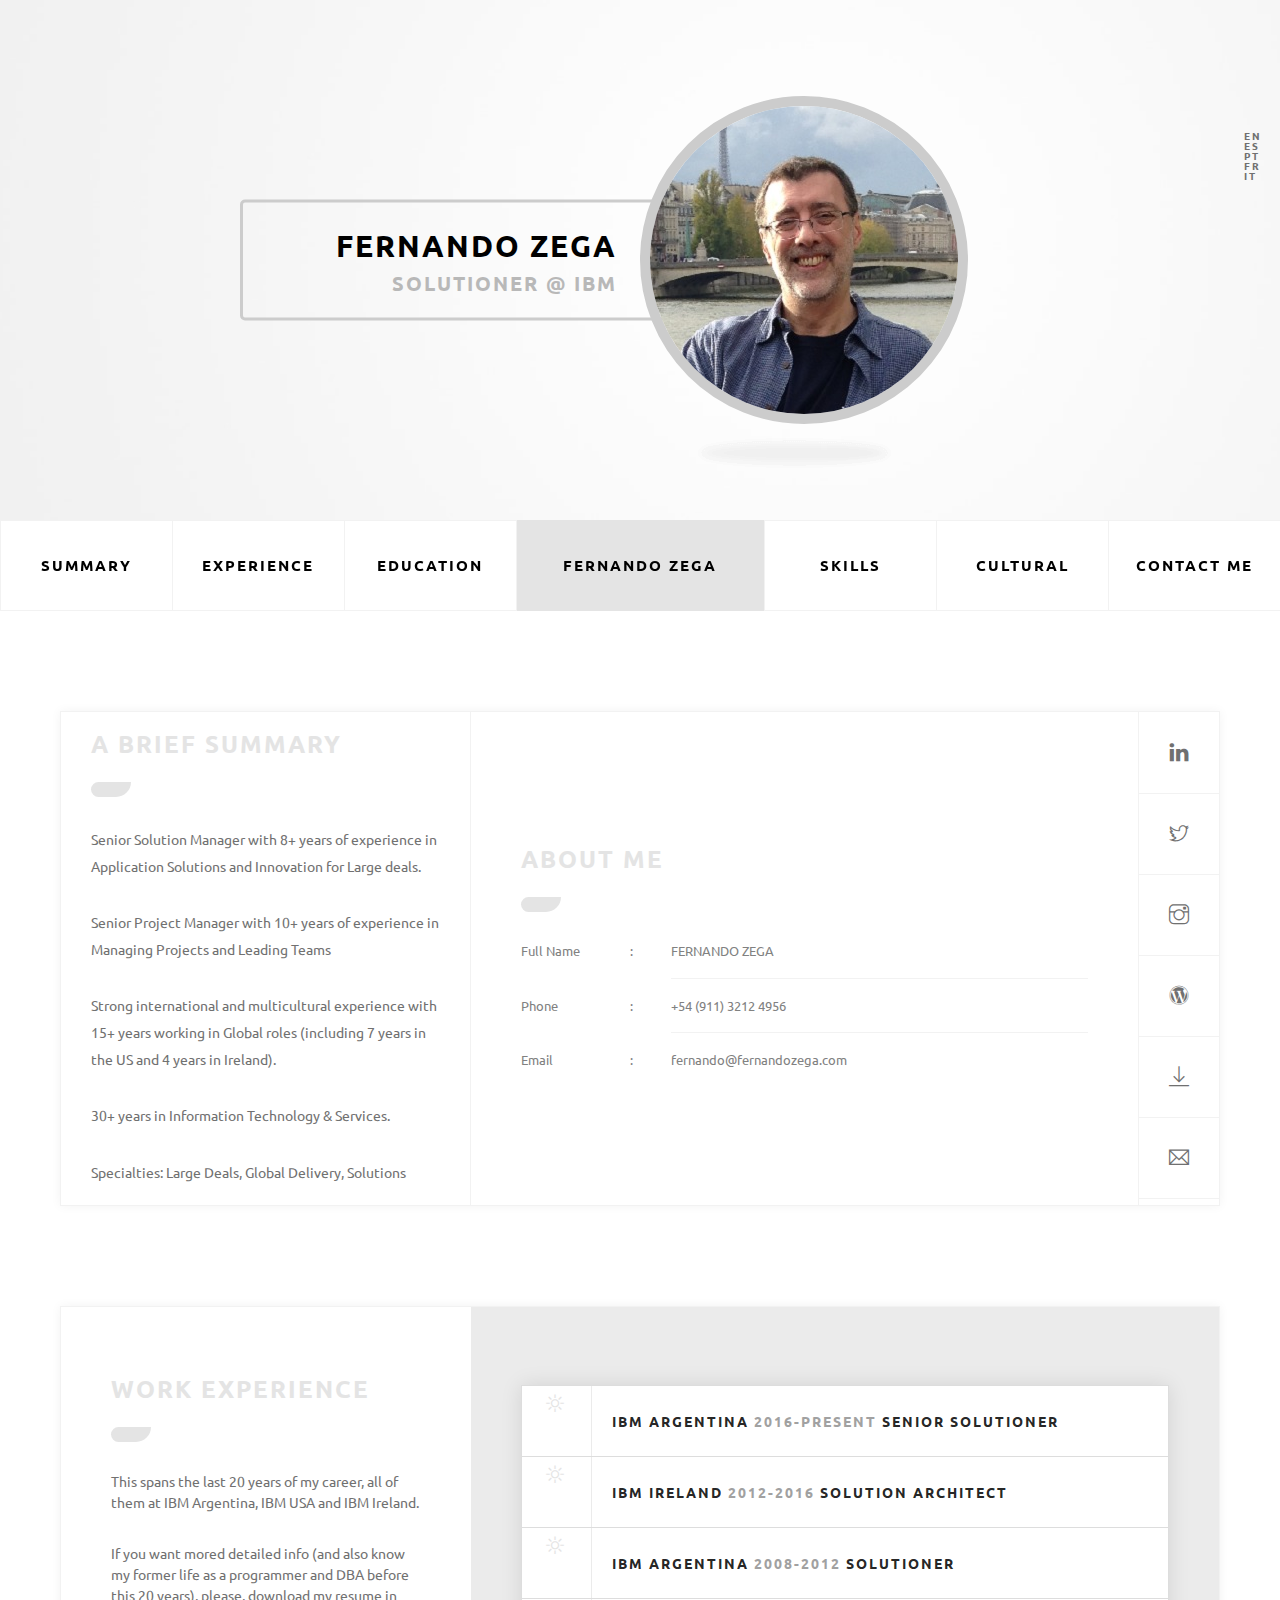
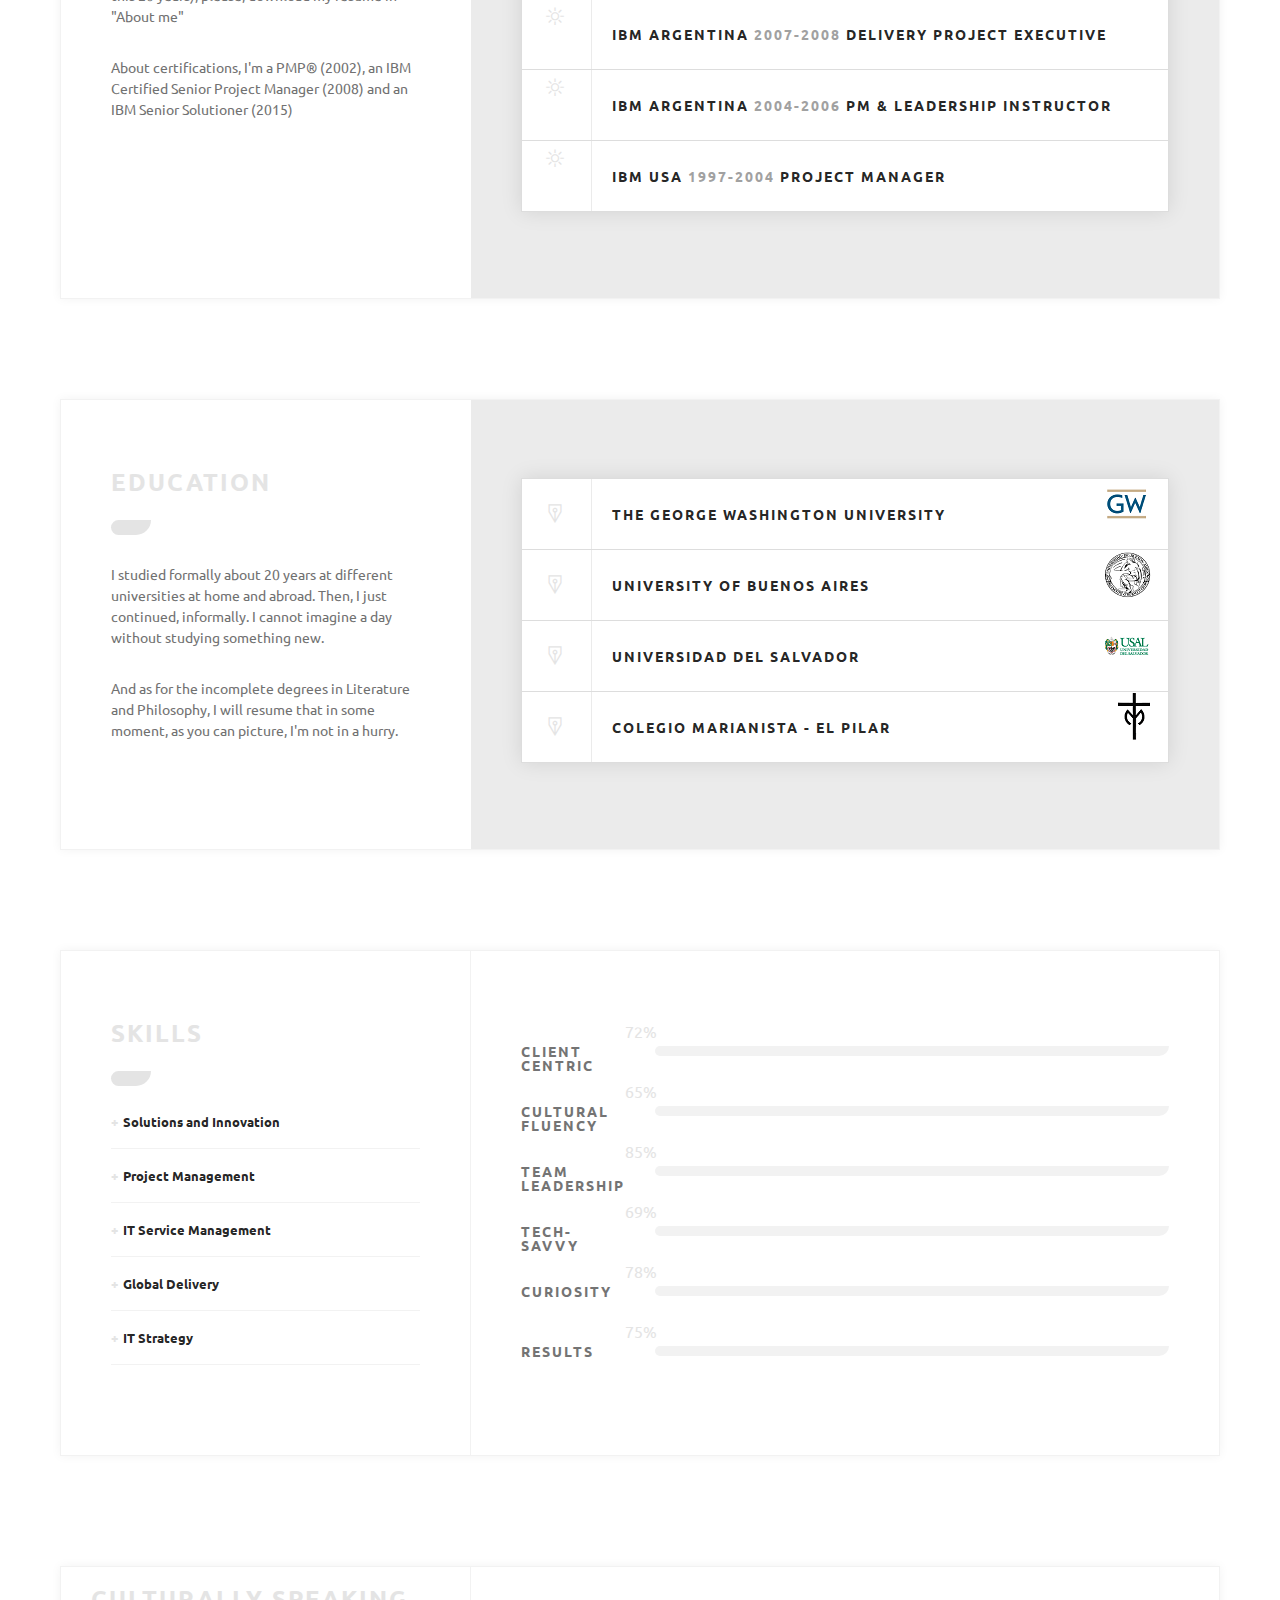
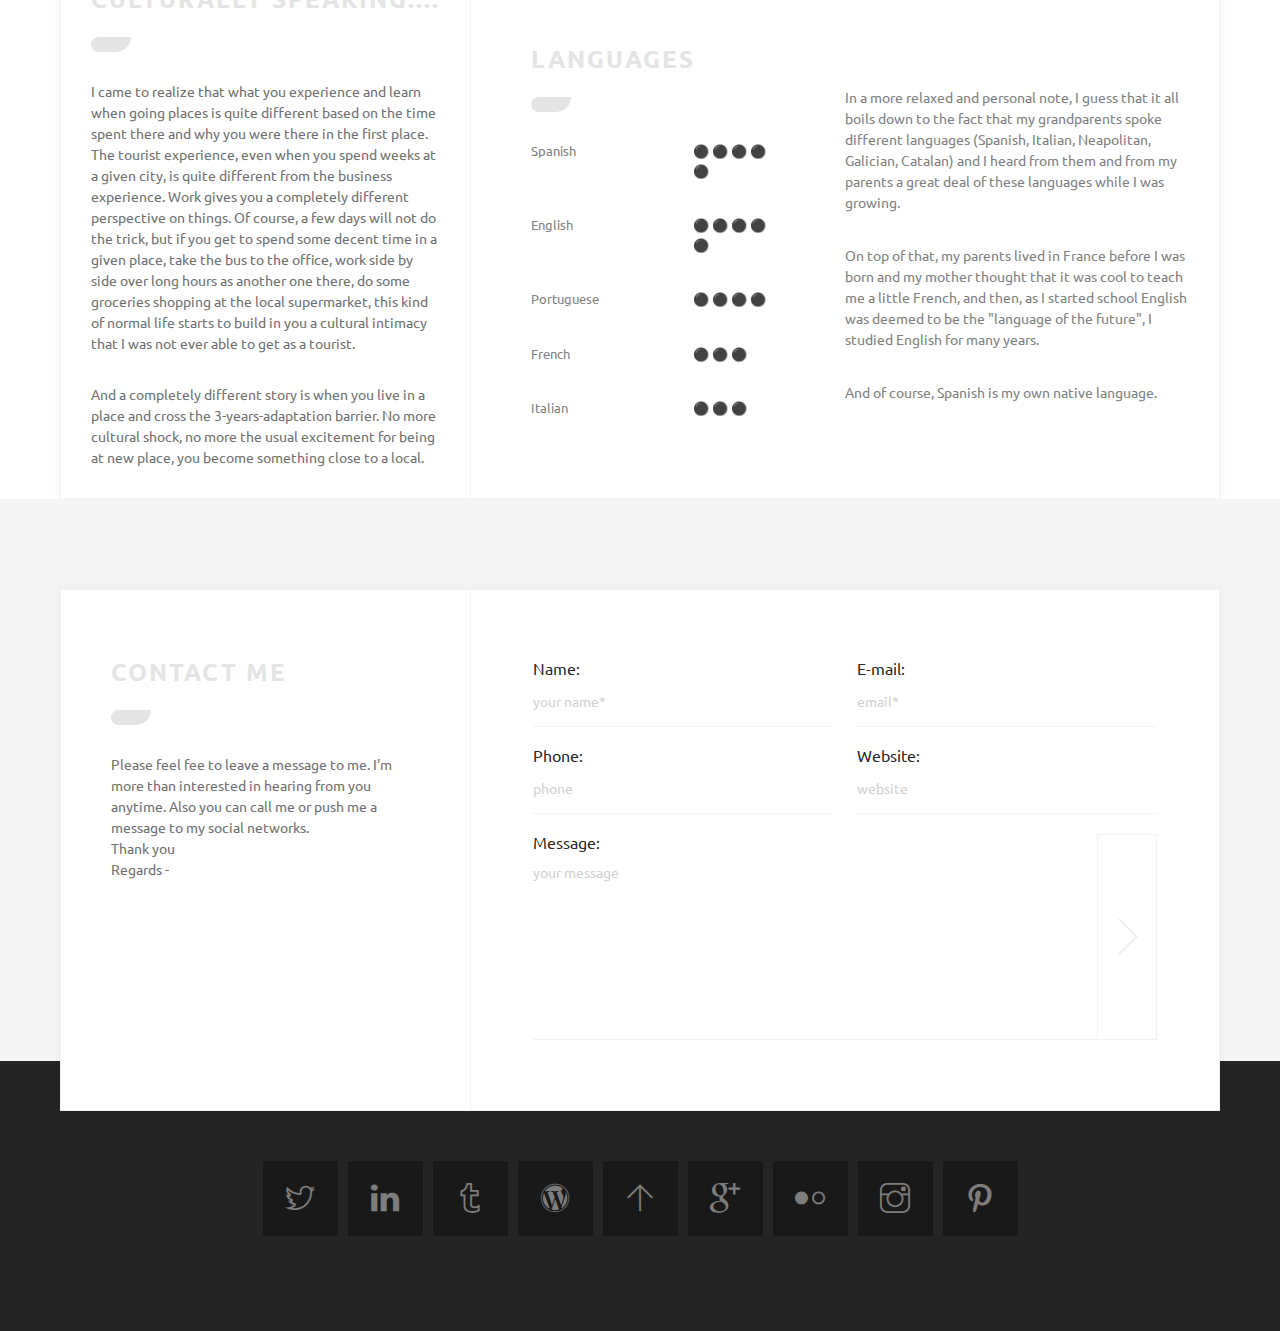
==== commit 346ddbb5: "Languages work (vertical)" ====
--- a/index.html
+++ b/index.html
@@ -29,6 +29,12 @@
 	<link rel="stylesheet" type="text/css" href="css/cvitae-grid.css">
 	<link rel="stylesheet" type="text/css" href="css/main.css">
 	<script type="text/javascript" src="js/modernizr.js"></script>
+
+	<!-- a helper script for validating the form -->
+	<script type="text/javascript" src="\my_validator.js" ></script>
+<!--	<script type="text/javascript" src="\php sample for email\scripts\gen_validatorv31.js" ></script> -->
+	</head>
+
 </head>
 <body class="intro-4 home">
 	<div class="preloader-overlay">
@@ -48,20 +54,24 @@
 		<div id="home" class="cvitae-section slider sliderStyle4">
 			<div class="">
 				<div class="slider-content">
-					<div class="box">
+					<div class="box1">
 						<p class="name">FERNANDO ZEGA</p>
 						<p class="designation">SOLUTIONER &#x0040 IBM</p>
 					</div>
+					<div class="box2">
+						<ul class="languages">
+							<li><a href="/index.html" title="English">EN</a></li>
+							<li><a href="/index.es.html" title="Español">ES</a></li>
+							<li><a href="/index.pt.html" title="Portugu&#x00EAs">PT</a></li>
+							<li><a href="/index.fr.html" title="Fran&ccedil;ais">FR</a></li>
+							<li><a href="/index.it.html" title="Italiano">IT</a></li>
+						</ul>
+					</div>
 					<img src="img/slider/FZ Pont des Arts 308x308.jpg" class="image" alt="Identicon">
 					<img src="img/slider/4-shadow.png" class="shadow" alt="Shadow">
-					<img src="img/slider/Languages.jpg" class="image2" alt="Languages" usemap="#langmap">
 				</div>
 				<div class="image-left"></div>
 				<div class="image-right"></div>
-				<map name="langmap">
-					<area shape="rect" coords="5,0,20,27" href="index.es.html" title="Español" alt="ES"/>
-					<area shape="rect" coords="30,0,45,27" href="index.html" title="English" alt="EN"/>
- 				</map>
 			</div>
 		</div>
 		<!-- CVitae Slider -->
@@ -104,9 +114,6 @@
 			<div class="cvitae-container">
 				<div class="cvitae-section-content">
 					<div class="content-left short-bio">
-<!--					<div class="pic">
- 							<img class="img-responsive" src="img/bio/4.jpg" alt="Bio Pic">
-							</div> -->
 							<h3 class="cvitae-section-title">A brief summary</h3>
 						<p>Senior Solution Manager with 8+ years of experience in Application Solutions and Innovation for Large deals.</p>
 						<p>Senior Project Manager with 10+ years of experience in Managing Projects and Leading Teams</p>
@@ -125,14 +132,9 @@
 						<a target='_blank' href="https://ar.linkedin.com/in/fernandozega" class="tooltipped" data-position="left" data-delay="50" data-tooltip="Follow on LinkedIn"><span class="ti-linkedin"></span>LinkedIn Profile</a>
 						<a target='_blank' href="https://twitter.com/FernandoZega61" class="tooltipped" data-position="left" data-delay="50" data-tooltip="Follow on Twitter"><span class="ti-twitter"></span>Twitter Profile</a>
 						<a target='_blank' href="https://www.instagram.com/fernando.zega61/?hl=en" class="tooltipped" data-position="left" data-delay="50" data-tooltip="Follow on Instagram"><span class="ti-instagram"></span>Instagram Profile</a>
-						<a target='_blank' href="#" class="tooltipped" data-position="left" data-delay="50" data-tooltip="Follow on WordPress"><span class="ti-wordpress"></span>WordPress Profile</a>
-<!--
-						<a target='_blank' href="https://es.pinterest.com/fernandozega61/" class="tooltipped" data-position="left" data-delay="50" data-tooltip="Follow on Pinterest"><span class="ti-pinterest"></span>Pinterest Profile</a>
-						<a target='_blank' href="#" class="tooltipped" data-position="left" data-delay="50" data-tooltip="Follow on Flickr"><span class="ti-flickr"></span>Flickr Profile</a>
-						<a target='_blank' href="#" class="tooltipped" data-position="left" data-delay="50" data-tooltip="Follow on Tumblr"><span class="ti-tumblr"></span>Tumblr Profile</a>
--->
+						<a target='_blank' href="https://fernandozega.wordpress.com" class="tooltipped" data-position="left" data-delay="50" data-tooltip="Follow on WordPress"><span class="ti-wordpress"></span>WordPress Profile</a>
 						<a download="dummy-resume.txt" onclick="Materialize.toast('Resume Download Successfully', 4000, 'rounded')" href="dummy-resume.txt" class="tooltipped" data-position="left" data-delay="50" data-tooltip="Download my Resume"><span class="ti-download"></span>Download my Resume</a>
-						<a href="mailto:fernando@fernandozega.com" class="tooltipped" data-position="left" data-delay="50" data-tooltip="Email my Resume"><span class="ti-email"></span>Email my Resume</a>
+						<a href="mailto:fernando@fernandozega.com?subject=Fernando Zega CV&body=Please, see my CV."+"/dummy-resume.txt" class="tooltipped" data-position="left" data-delay="50" data-tooltip="Email my Resume"><span class="ti-email"></span>Email my Resume</a>
 					</div>
 				</div>
 			</div>
@@ -352,17 +354,17 @@
 						<p>Please feel fee to leave a message to me. I'm more than interested in hearing from you anytime. Also you can call me or push me a message to my social networks. <br>Thank you <br>Regards -</p>
 					</div>
 					<div class="content-right">
-						<form method="post">
+							<form id="contact_me"  action="/form-to-email2.php" method="post">
 							<div class="row">
 								<div class="col s6">
 									<div class="form-input">
-										<input type="text" placeholder="your name*">
+										Name: <input type="text" name="name" placeholder="your name*">
 										<span class="underline"></span>
 									</div>
 								</div>
 								<div class="col s6">
 									<div class="form-input">
-										<input type="text" placeholder="email*">
+										E-mail: <input type="text" name="email" placeholder="email*">
 										<span class="underline"></span>
 									</div>
 								</div>
@@ -370,13 +372,13 @@
 							<div class="row">
 								<div class="col s6">
 									<div class="form-input">
-										<input type="text" placeholder="phone*">
+										Phone: <input type="text" name="phone" placeholder="phone">
 										<span class="underline"></span>
 									</div>
 								</div>
 								<div class="col s6">
 									<div class="form-input">
-										<input type="text" placeholder="website">
+										Website: <input type="text" name="website" placeholder="website">
 										<span class="underline"></span>
 									</div>
 								</div>
@@ -384,11 +386,11 @@
 							<div class="row">
 								<div class="col s12">
 									<div class="form-textarea">
-										<textarea placeholder="your message"></textarea>
+										Message: <textarea name="message" placeholder="your message"></textarea>
 										<span class="underline"></span>
 									</div>
 									<div class="form-submit">
-										<button type="submit" class="waves-effect waves-cvitae">Submit</button>
+										<button type="submit" name='submit' form='contact_me' value="submit" class="waves-effect waves-cvitae">Submit</button>
 										<span class="underline"></span>
 									</div>
 								</div>
@@ -397,6 +399,7 @@
 					</div>
 				</div>
 			</div>
+
 			<div class="footer-content">
 				<div class="cvitae-container">
 					<ul class="links">
@@ -417,6 +420,16 @@
 
 	</div>
 	<!-- ./cvitae-site-container -->
+	<script>
+		Validator("contact_me");
+//		var frmvalidator  = new Validator("contact_me");
+//		frmvalidator.addValidation("name","req","Please provide your name");
+//		frmvalidator.addValidation("email","req","Please provide your email");
+//		frmvalidator.addValidation("email","email","Please enter a valid email address");
+alert ("aqui se finaliza")
+		</script>
+	</script>
+	<!-- Validation script -->
 
 	<!-- CVitae Scripts -->
 	<script type="text/javascript" src="js/jquery-1.11.3.min.js"></script>
--- a/css/main.css
+++ b/css/main.css
@@ -2822,626 +2822,6 @@
 
 /*
  * --------------------------------------
- * Intro 1
- * --------------------------------------
- */
-
-.intro-1 .preloader .lines .line {
-	background-color: #9566c4;
-}
-.intro-1 .preloader .loading-text {
-	color: #9566c4;
-}
-
-.intro-1 .slider .image-left {
-	width: 50%;
-	height: 100%;
-	position: absolute;
-	background-image: url(../img/slider/1-image.jpg);
-	background-position: center center;
-	background-size: cover;
-	opacity: 0;
-	transform: translateX(-100px);
-	-webkit-transition: transform 1s ease-in 1s, opacity 1s ease-in 1s;
-	   -moz-transition: transform 1s ease-in 1s, opacity 1s ease-in 1s;
-	        transition: transform 1s ease-in 1s, opacity 1s ease-in 1s;
-}
-
-.intro-1 .slider.active .image-left {
-	opacity: 1;
-	transform: translateX(0);
-}
-
-.intro-1 .slider .slider-content {
-	text-align: left;
-	font-family: 'Anton', sans-serif;
-	letter-spacing: 3px;
-	text-transform: uppercase;
-	transform: translate( 100px, -50%);
-}
-
-.intro-1 .slider .slider-content .name {
-	font-size: 80px;
-	line-height: 1.2;
-	color: #9566c4;
-	margin-bottom: 10px;
-	transform-origin: left bottom;
-	transform: rotate(-90deg);
-	opacity: 0;
-	-webkit-transition: transform .7s ease-in 2s, opacity .7s ease-in 2s;
-	   -moz-transition: transform .7s ease-in 2s, opacity .7s ease-in 2s;
-	        transition: transform .7s ease-in 2s, opacity .7s ease-in 2s;
-}
-
-.intro-1 .slider.active .slider-content .name {
-	opacity: 1;
-	transform: rotate(0);
-}
-
-.intro-1 .slider .slider-content .designation {
-	font-size: 40px;
-	transform: rotate(-90deg);
-	transform-origin: left bottom;
-	opacity: 0;
-	-webkit-transition: transform .7s ease-in 2.7s, opacity .7s ease-in 2.7s;
-	   -moz-transition: transform .7s ease-in 2.7s, opacity .7s ease-in 2.7s;
-	        transition: transform .7s ease-in 2.7s, opacity .7s ease-in 2.7s;
-}
-
-
-.intro-1 .slider.active .slider-content .designation {
-	opacity: 1;
-	transform: rotate(0);
-}
-
-.intro-1 .slider .slider-overlay {
-	background-image: none;
-}
-
-.intro-1 .slider .slider-overlay:before,
-.intro-1 .slider .slider-overlay:after {
-	display: none;
-}
-
-.intro-1 .cvitae-mobile-navigation .nav-header,
-.intro-1 .cvitae-main-nav ul li.cvitae-home:before {
-	background: #9566c4;
-}
-
-.intro-1 .cvitae-menu-wrapper.sticky .cvitae-main-nav ul li a.active {
-	color: #9566c4;
-}
-
-.intro-1 .cvitae-main-nav ul li.cvitae-home a {
-	color: #fff;
-	opacity: 1;
-	-webkit-transition: opacity .3s;
-	   -moz-transition: opacity .3s;
-	        transition: opacity .3s;
-}
-
-.intro-1 .cvitae-menu-wrapper.sticky .cvitae-main-nav ul li.cvitae-home a {
-	opacity: 1;
-}
-
-.intro-1 .cvitae-main-nav ul li:after,
-.intro-1 .cvitae-section-title:before {
-	background: #9566c4;
-}
-
-.intro-1 .cvitae-main-nav ul li a {
-	color: #838383;
-}
-
-.intro-1 .cvitae-menu-wrapper.sticky .cvitae-main-nav ul li.cvitae-home a,
-.intro-1 .cvitae-section-title,
-.intro-1 .cvitae-achievement .achievement-container .item .achievement-date,
-.intro-1 .cvitae-about-me .links a:hover span,
-.intro-1 .cvitae-education .content-right .collapsible .collapsible-header:before,
-.intro-1 .cvitae-skills .progress-bar-container .progress .progress-bar .text,
-.intro-1 .cvitae-skills .hi-lights li:before,
-.intro-1 .cvitae-portfolio-popup .portfolio-content .project-popup-close,
-.intro-1 .cvitae-portfolio-popup .portfolio-content .project-title a,
-.intro-1 .cvitae-testimonial .testimonial-container .item .designation,
-.intro-1 .cvitae-education .content-right .collapsible .collapsible-header:hover,
-.intro-1 .cvitae-experience .content-right .collapsible .collapsible-header:before,
-.intro-1 .cvitae-experience .content-right .collapsible .collapsible-header:hover,
-.intro-1 .cvitae-achievement .achievement-container .owl-controls .owl-nav .owl-prev:hover:before,
-.intro-1 .cvitae-achievement .achievement-container .owl-controls .owl-nav .owl-next:hover:before,
-.intro-1 .cvitae-testimonial .testimonial-container .owl-controls .owl-nav .owl-prev:hover:before,
-.intro-1 .cvitae-testimonial .testimonial-container .owl-controls .owl-nav .owl-next:hover:before,
-.intro-1 .cvitae-clients .clients-container .owl-controls .owl-nav .owl-prev:hover:before,
-.intro-1 .cvitae-clients .clients-container .owl-controls .owl-nav .owl-next:hover:before,
-.intro-1 .footer-content .links li a:hover,
-.intro-1 .blog-single-header .page-title,
-.intro-1 .site-content nav .nav-links a,
-.intro-1 .site-content .nav-links .nav-previous:before,
-.intro-1 .site-content .nav-links .nav-next:after {
-	color: #9566c4;
-}
-
-.intro-1 .site-content .post-info p span,
-.intro-1 .entry-content blockquote:before,
-.intro-1 .cvitae-blog .content-left .view-all,
-.intro-1 .site-content .comment-respond .submit {
-	background-color: #9566c4;
-}
-
-.intro-1 .cvitae-blog .content-left .view-all:hover {
-	background-color: #000;
-}
-
-.intro-1 .waves-effect.waves-cvitae .waves-ripple {
-	background-color: rgba(149, 102, 196, .2);
-}
-
-.intro-1 .footer-content .copyright a {
-	color: #9566c4;
-	-webkit-transition: color .3s;
-	   -moz-transition: color .3s;
-	        transition: color .3s;
-}
-
-.intro-1 .footer-content .copyright a:hover {
-	color: #fff;
-}
-
-/*
- * --------------------------------------
- * Intro 2
- * --------------------------------------
- */
-
-.intro-2 .preloader .lines .line {
-	background-color: #373c55;
-}
-.intro-2 .preloader .loading-text {
-	color: #373c55;
-}
-
-.intro-2 .slider .cvitae-container {
-	position: relative;
-	height: 100%;
-}
-
-.intro-2 .slider .cvitae-container .slider-content {
-	text-align: left;
-	letter-spacing: 3px;
-	text-transform: uppercase;
-	left: 20px;
-	transform: translate( 0, -50%);
-}
-
-.intro-2 .slider .slider-content .shape {
-	top: -120px;
-	left: -50px;
-	position: absolute;
-	border-left: 205px solid transparent;
-	border-top: 205px solid transparent;
-	border-bottom: 205px solid transparent;
-	border-left: 320px solid #fff;
-	transform: translateX(-100px);
-	transform-origin: left bottom;
-	opacity: 0;
-	-webkit-transition: transform 1s ease-in 1s, opacity 1s ease-in 1s;
-	   -moz-transition: transform 1s ease-in 1s, opacity 1s ease-in 1s;
-	        transition: transform 1s ease-in 1s, opacity 1s ease-in 1s;
-	z-index: -1;
-}
-
-.intro-2 .slider.active .slider-content .shape {
-	opacity: .2;
-	transform: translateX(0);
-}
-
-.intro-2 .slider .slider-content .name {
-	font-size: 80px;
-	font-family: 'Ubuntu', sans-serif;
-	font-weight: 700;
-	line-height: 1.2;
-	color: #fff;
-	margin-bottom: 10px;
-	transform-origin: left bottom;
-	transform: translateX(-100px);
-	opacity: 0;
-	-webkit-transition: transform 1s ease-in 2s, opacity 1s ease-in 2s;
-	   -moz-transition: transform 1s ease-in 2s, opacity 1s ease-in 2s;
-	        transition: transform 1s ease-in 2s, opacity 1s ease-in 2s;
-}
-
-.intro-2 .slider.active .slider-content .name {
-	opacity: 1;
-	transform: translateX(0);
-}
-
-.intro-2 .slider .slider-content .designation {
-	font-size: 40px;
-	color: #373c55;
-	font-family: 'Anton', sans-serif;
-	transform: translateX(-100px);
-	transform-origin: left bottom;
-	opacity: 0;
-	-webkit-transition: transform 1s ease-in 2.4s, opacity 1s ease-in 2.4s;
-	   -moz-transition: transform 1s ease-in 2.4s, opacity 1s ease-in 2.4s;
-	        transition: transform 1s ease-in 2.4s, opacity 1s ease-in 2.4s;
-}
-
-
-.intro-2 .slider.active .slider-content .designation {
-	opacity: 1;
-	transform: translateX(0);
-}
-
-.intro-2 .slider .slider-content .goto-bio {
-	position: relative;
-	top: 30px;
-	left: 110px;
-	color: #ff16aa;
-	display: inline-block;
-	font-size: 14px;
-	font-weight: 700;
-	transform: translateX(-100px);
-	transform-origin: left bottom;
-	opacity: 0;
-	-webkit-transition: transform 1s ease-in 2.8s, opacity 1s ease-in 2.8s;
-	   -moz-transition: transform 1s ease-in 2.8s, opacity 1s ease-in 2.8s;
-	        transition: transform 1s ease-in 2.8s, opacity 1s ease-in 2.8s;
-}
-
-.intro-2 .slider.active .slider-content .goto-bio {
-	opacity: 1;
-	transform: translateX(0);
-}
-
-.intro-2 .slider.active .slider-content .goto-bio:before {
-	content: '';
-	display: block;
-	position: absolute;
-	left: -50px;
-	top: -18px;
-	border-left: 25px solid transparent;
-	border-top: 25px solid transparent;
-	border-bottom: 25px solid transparent;
-	border-left: 40px solid #fff;
-	z-index: -1;
-}
-
-.intro-2 .slider .slider-overlay {
-	background-image: url('../img/slider/2-background.jpg');
-}
-
-.intro-2 .slider .slider-overlay:before {
-	content: '';
-	display: block;
-	position: absolute;
-	width: 100%;
-	height: 100%;
-	background-color: #fff;
-	opacity: 1;
-	-webkit-transition: opacity 1s ease-in 1s;
-	   -moz-transition: opacity 1s ease-in 1s;
-	        transition: opacity 1s ease-in 1s;
-}
-
-.intro-2 .slider.active .slider-overlay:before{
-	opacity: 0;
-}
-
-.intro-2 .cvitae-menu-wrapper .cvitae-main-nav ul {
-	background-color: rgba(255,255,255,.75);
-}
-
-.intro-2.blog-single .cvitae-menu-wrapper .cvitae-main-nav ul {
-	background-color: rgba(255,255,255,1);
-}
-
-.intro-2 .cvitae-menu-wrapper.sticky .cvitae-main-nav ul {
-	background-color: rgba(255,255,255,1);
-}
-
-.intro-2 .cvitae-menu-wrapper .cvitae-main-nav ul li a {
-	color: #373c55;
-}
-
-.intro-2 .slider .slider-overlay:after {
-	display: none;
-}
-
-.intro-2 .cvitae-mobile-navigation .nav-header,
-.intro-2 .cvitae-main-nav ul li.cvitae-home:before {
-	background: #373c55;
-}
-
-.intro-2 .cvitae-menu-wrapper.sticky .cvitae-main-nav ul li a.active {
-	color: #373c55;
-}
-
-.intro-2 .cvitae-main-nav ul li.cvitae-home a {
-	color: #fff;
-	opacity: 1;
-	-webkit-transition: opacity .3s;
-	   -moz-transition: opacity .3s;
-	        transition: opacity .3s;
-}
-
-.intro-2 .cvitae-menu-wrapper.sticky .cvitae-main-nav ul li.cvitae-home a {
-	opacity: 1;
-}
-
-.intro-2 .cvitae-main-nav ul li:after,
-.intro-2 .cvitae-section-title:before {
-	background: #373c55;
-}
-
-.intro-2 .cvitae-main-nav ul li a {
-	color: #838383;
-}
-
-.intro-2 .cvitae-menu-wrapper.sticky .cvitae-main-nav ul li.cvitae-home a {
-	color: #fff;
-}
-
-.intro-2 .cvitae-mobile-navigation .nav-header .mobile-site-title {
-	color: #fff;
-}
-
-.intro-2 .cvitae-section-title,
-.intro-2 .cvitae-about-me .links a:hover span,
-.intro-2 .cvitae-education .content-right .collapsible .collapsible-header:before,
-.intro-2 .cvitae-skills .progress-bar-container .progress .progress-bar .text,
-.intro-2 .cvitae-skills .hi-lights li:before,
-.intro-2 .cvitae-portfolio-popup .portfolio-content .project-popup-close,
-.intro-2 .cvitae-portfolio-popup .portfolio-content .project-title a,
-.intro-2 .cvitae-education .content-right .collapsible .collapsible-header:hover,
-.intro-2 .cvitae-experience .content-right .collapsible .collapsible-header:before,
-.intro-2 .cvitae-experience .content-right .collapsible .collapsible-header:hover,
-.intro-2 .cvitae-achievement .achievement-container .owl-controls .owl-nav .owl-prev:hover:before,
-.intro-2 .cvitae-achievement .achievement-container .owl-controls .owl-nav .owl-next:hover:before,
-.intro-2 .cvitae-testimonial .testimonial-container .owl-controls .owl-nav .owl-prev:hover:before,
-.intro-2 .cvitae-testimonial .testimonial-container .owl-controls .owl-nav .owl-next:hover:before,
-.intro-2 .cvitae-clients .clients-container .owl-controls .owl-nav .owl-prev:hover:before,
-.intro-2 .cvitae-clients .clients-container .owl-controls .owl-nav .owl-next:hover:before,
-.intro-2 .footer-content .links li a:hover,
-.intro-2 .site-content nav .nav-links a,
-.intro-2 .site-content .nav-links .nav-previous:before,
-.intro-2 .site-content .nav-links .nav-next:after {
-	color: #373c55;
-}
-
-.intro-2 .blog-single-header .page-title {
-	color: #fff;
-}
-
-.intro-2 .cvitae-achievement .cvitae-section-title,
-.intro-2 .cvitae-achievement .achievement-container .item .achievement-date,
-.intro-2 .cvitae-testimonial .cvitae-section-title,
-.intro-2 .cvitae-testimonial .testimonial-container .item .designation,
-.intro-2 .cvitae-clients .cvitae-section-title {
-	color: #fff;
-}
-
-.intro-2 .cvitae-achievement .cvitae-section-title:before,
-.intro-2 .cvitae-testimonial .cvitae-section-title:before,
-.intro-2 .cvitae-clients .cvitae-section-title:before {
-	background-color: #fff;
-}
-
-.intro-2 .site-content .post-info p span,
-.intro-2 .entry-content blockquote:before,
-.intro-2 .cvitae-blog .content-left .view-all,
-.intro-2 .site-content .comment-respond .submit {
-	background-color: #373c55;
-}
-
-.intro-2 .cvitae-blog .content-left .view-all:hover {
-	background-color: #000;
-}
-
-.intro-2 .waves-effect.waves-cvitae .waves-ripple {
-	background-color: rgba(55, 60, 85, .2);
-}
-
-.intro-2 .footer-content .copyright a {
-	color: #373c55;
-	-webkit-transition: color .3s;
-	   -moz-transition: color .3s;
-	        transition: color .3s;
-}
-
-.intro-2 .footer-content .copyright a:hover {
-	color: #fff;
-}
-
-.intro-2 .widget-area .widget_search .search-form:hover:after {
-	color: #373c55;
-}
-
-/*
- * --------------------------------------
- * Intro 3
- * --------------------------------------
- */
-
-.intro-3 .preloader .lines .line {
-	background-color: #c0d1ca;
-}
-.intro-3 .preloader .loading-text {
-	color: #c0d1ca;
-}
-
-.intro-3 .sliderStyle3 {
-	height: 600px;
-	background-image: url(../img/slider/3-background.jpg);
-	background-size: cover;
-	background-position: center center;
-}
-.intro-3 .sliderStyle3 .slider-content .name {
-	font-size: 40px;
-	font-weight: 700;
-	color: #fff;
-	position: absolute;
-	bottom: 200px;
-	left: 70%;
-	opacity: 0;
-	letter-spacing: 2px;
-	-webkit-transform: translateX(50px);
-	   -moz-transform: translateX(50px);
-	        transform: translateX(50px);
-	-webkit-transition: transform 1s ease-in 1.66s, opacity 1s ease-in 1.66s;
-	   -moz-transition: transform 1s ease-in 1.66s, opacity 1s ease-in 1.66s;
-	        transition: transform 1s ease-in 1.66s, opacity 1s ease-in 1.66s;
-	z-index: 2;
-}
-.intro-3 .sliderStyle3.active .slider-content .name {
-	opacity: 1;
-	-webkit-transform: translateX(0);
-	   -moz-transform: translateX(0);
-	        transform: translateX(0);
-}
-.intro-3 .sliderStyle3 .slider-content .designation {
-	font-size: 40px;
-	font-weight: 700;
-	color: #fff;
-	position: absolute;
-	bottom: 100px;
-	right: 70%;
-	opacity: 0;
-	letter-spacing: 2px;
-	-webkit-transform: translateX(-50px);
-	   -moz-transform: translateX(-50px);
-	        transform: translateX(-50px);
-	text-align: right;
-	-webkit-transition: transform 1s ease-in 2s, opacity 1s ease-in 2s;
-	   -moz-transition: transform 1s ease-in 2s, opacity 1s ease-in 2s;
-	        transition: transform 1s ease-in 2s, opacity 1s ease-in 2s;
-	z-index: 4;
-}
-.intro-3 .sliderStyle3.active .slider-content .designation {
-	opacity: 1;
-	-webkit-transform: translateX(0);
-	   -moz-transform: translateX(0);
-	        transform: translateX(0);
-}
-.intro-3 .sliderStyle3 .slider-content .box {
-	width: 220px;
-	height: 280px;
-	border: 20px solid #c0d1ca;
-	position: absolute;
-	bottom: 230px;
-	left: 50%;
-	opacity: 0;
-	-webkit-transform: translateX(-50%);
-	   -moz-transform: translateX(-50%);
-	        transform: translateX(-50%);
-	-webkit-transition: bottom 1s ease-in 1.33s, opacity 1s ease-in 1.33s;
-	   -moz-transition: bottom 1s ease-in 1.33s, opacity 1s ease-in 1.33s;
-	        transition: bottom 1s ease-in 1.33s, opacity 1s ease-in 1.33s;
-	z-index: 1;
-}
-.intro-3 .sliderStyle3.active .slider-content .box {
-	bottom: 180px;
-	opacity: 1;
-}
-.intro-3 .sliderStyle3 .slider-content .image {
-	position: absolute;
-	bottom: -50px;
-	left: 50%;
-	-webkit-transform: translateX(-50%);
-	   -moz-transform: translateX(-50%);
-	        transform: translateX(-50%);
-	opacity: 0;
-	-webkit-transition: bottom 1s ease-in 1s, opacity 1s ease-in 1s;
-	   -moz-transition: bottom 1s ease-in 1s, opacity 1s ease-in 1s;
-	        transition: bottom 1s ease-in 1s, opacity 1s ease-in 1s;
-}
-.intro-3 .sliderStyle3.active .slider-content .image {
-	bottom: 0;
-	opacity: 1;
-}
-.intro-3 .cvitae-main-nav ul li.cvitae-home:before {
-	background: #c0d1ca;
-	left: 1px;
-	right: 1px;
-}
-.intro-3 .cvitae-menu-wrapper.sticky .cvitae-main-nav ul li a.active {
-	color: #c0d1ca;
-}
-.intro-3 .cvitae-menu-wrapper .cvitae-main-nav ul li.cvitae-home a {
-	color: #5d7168;
-}
-.intro-3 .cvitae-menu-wrapper.sticky .cvitae-main-nav ul li.cvitae-home a {
-	opacity: 1;
-	color: #d2ded8;
-}
-.intro-3 .cvitae-main-nav ul li:after,
-.intro-3 .cvitae-section-title:before {
-	background: #c0d1ca;
-}
-.intro-3 .cvitae-menu-wrapper .cvitae-main-nav ul {
-	background-color: #fff;
-}
-.intro-3 .cvitae-menu-wrapper .cvitae-main-nav ul li {
-	border-color: #f2f2f2;
-}
-.intro-3 .cvitae-main-nav ul li a {
-	color: #5d7168;
-}
-.intro-3 .cvitae-menu-wrapper.sticky .cvitae-main-nav ul li.cvitae-home a,
-.intro-3 .cvitae-section-title,
-.intro-3 .cvitae-achievement .achievement-container .item .achievement-date,
-.intro-3 .cvitae-about-me .links a:hover span,
-.intro-3 .cvitae-education .content-right .collapsible .collapsible-header:before,
-.intro-3 .cvitae-skills .progress-bar-container .progress .progress-bar .text,
-.intro-3 .cvitae-skills .hi-lights li:before,
-.intro-3 .cvitae-portfolio-popup .portfolio-content .project-popup-close,
-.intro-3 .cvitae-portfolio-popup .portfolio-content .project-title a,
-.intro-3 .cvitae-testimonial .testimonial-container .item .designation,
-.intro-3 .cvitae-education .content-right .collapsible .collapsible-header:hover,
-.intro-3 .cvitae-experience .content-right .collapsible .collapsible-header:before,
-.intro-3 .cvitae-experience .content-right .collapsible .collapsible-header:hover,
-.intro-3 .cvitae-achievement .achievement-container .owl-controls .owl-nav .owl-prev:hover:before,
-.intro-3 .cvitae-achievement .achievement-container .owl-controls .owl-nav .owl-next:hover:before,
-.intro-3 .cvitae-testimonial .testimonial-container .owl-controls .owl-nav .owl-prev:hover:before,
-.intro-3 .cvitae-testimonial .testimonial-container .owl-controls .owl-nav .owl-next:hover:before,
-.intro-3 .cvitae-clients .clients-container .owl-controls .owl-nav .owl-prev:hover:before,
-.intro-3 .cvitae-clients .clients-container .owl-controls .owl-nav .owl-next:hover:before,
-.intro-3 .footer-content .links li a:hover,
-.intro-3 .blog-single-header .page-title,
-.intro-3 .site-content nav .nav-links a,
-.intro-3 .site-content .nav-links .nav-previous:before,
-.intro-3 .site-content .nav-links .nav-next:after {
-	color: #c0d1ca;
-}
-.intro-3 .site-content .post-info p span,
-.intro-3 .entry-content blockquote:before,
-.intro-3 .cvitae-blog .content-left .view-all,
-.intro-3 .site-content .comment-respond .submit {
-	background-color: #c0d1ca;
-}
-.intro-3 .cvitae-blog .content-left .view-all:hover {
-	background-color: #000;
-}
-.intro-3 .waves-effect.waves-cvitae .waves-ripple {
-	background-color: rgba(192, 209, 202, .2);
-}
-
-.intro-3 .footer-content .copyright a {
-	color: #c0d1ca;
-	-webkit-transition: color .3s;
-	   -moz-transition: color .3s;
-	        transition: color .3s;
-}
-
-.intro-3 .footer-content .copyright a:hover {
-	color: #fff;
-}
-.intro-3 .cvitae-mobile-navigation .nav-header {
-	background-color: #c0d1ca;
-}
-
-
-/*
- * --------------------------------------
  * Intro 4
  * --------------------------------------
  */
@@ -3458,7 +2838,7 @@
 	background-size: cover;
 	background-position: center center;
 }
-.intro-4 .sliderStyle4 .slider-content .box {
+.intro-4 .sliderStyle4 .slider-content .box1 {
 	width: 450px;
 	border: 3px solid #ccc;
 	border-radius: 5px;
@@ -3476,7 +2856,38 @@
 	text-align: right;
 	padding: 20px 70px 20px 20px;
 }
-.intro-4 .sliderStyle4.active .slider-content .box {
+.intro-4 .sliderStyle4.active .slider-content .box1 {
+	-webkit-transform: translateY(-50%) translateX(-400px);
+	   -moz-transform: translateY(-50%) translateX(-400px);
+	        transform: translateY(-50%) translateX(-400px);
+	opacity: 1;
+}
+.intro-4 .sliderStyle4 .slider-content .box2 ul {
+	width: 10px;
+	border: 0px solid #ccc;
+	border-radius: 0px;
+	position: absolute;
+	top: 30%;
+	right: -30%;
+	style-type: none;
+	display: block;
+//	float: left;
+//	li {
+//    	float: left;
+//			}
+
+	-webkit-transform: translateY(-50%) translateX(-450px);
+	   -moz-transform: translateY(-50%) translateX(-450px);
+	        transform: translateY(-50%) translateX(-450px);
+	z-index: 1;
+	opacity: 0;
+	-webkit-transition: transform 1s ease-in 2s, opacity 1s ease-in 2s;
+	   -moz-transition: transform 1s ease-in 2s, opacity 1s ease-in 2s;
+	        transition: transform 1s ease-in 2s, opacity 1s ease-in 2s;
+	text-align: left;
+	padding: 20px 20px 20px 20px;
+}
+.intro-4 .sliderStyle4.active .slider-content .box2 ul {
 	-webkit-transform: translateY(-50%) translateX(-400px);
 	   -moz-transform: translateY(-50%) translateX(-400px);
 	        transform: translateY(-50%) translateX(-400px);
@@ -3492,6 +2903,12 @@
 	font-size: 20px;
 	font-weight: 700;
 	color: #b8b8b8;
+	letter-spacing: 2px;
+}
+.intro-4 .sliderStyle4 .slider-content .languages {
+	font-size: 10px;
+	font-weight: 700;
+	color: #000;
 	letter-spacing: 2px;
 }
 .intro-4 .sliderStyle4 .slider-content .image {
@@ -3622,2395 +3039,6 @@
 }
 
 
-/*
- * --------------------------------------
- * Intro 5
- * --------------------------------------
- */
-
-.intro-5 .preloader .lines .line {
-	background-color: #00bff3;
-}
-.intro-5 .preloader .loading-text {
-	color: #00bff3;
-}
-.intro-5 .sliderStyle5 {
-	height: 600px;
-	border-bottom: 1px solid #e1e1e1;
-}
-.intro-5 .sliderStyle5 .slider-content .box-container {
-	position: absolute;
-	top: 50%;
-	left: 50%;
-	text-align: right;
-	z-index: 3;
-	width: 400px;
-	opacity: 0;
-	-webkit-transition: transform 1s ease-in 1s, opacity 1s ease-in 1s;
-	   -moz-transition: transform 1s ease-in 1s, opacity 1s ease-in 1s;
-	        transition: transform 1s ease-in 1s, opacity 1s ease-in 1s;
-	-webkit-transform: translateX(-300px);
-	   -moz-transform: translateX(-300px);
-	        transform: translateX(-300px);
-}
-.intro-5 .sliderStyle5.active .slider-content .box-container {
-	opacity: 1;
-	-webkit-transform: translateX(-250px);
-	   -moz-transform: translateX(-250px);
-	        transform: translateX(-250px);
-}
-.intro-5 .sliderStyle5 .slider-content .name {
-	font-size: 30px;
-	font-weight: 700;
-	letter-spacing: 2px;
-	color: #000;
-}
-.intro-5 .sliderStyle5 .slider-content .designation {
-	font-size: 20px;
-	font-weight: 700;
-	color: #b8b8b8;
-	padding-bottom: 20px;
-	letter-spacing: 2px;
-	position: relative;
-	margin-bottom: 20px;
-}
-.intro-5 .sliderStyle5 .slider-content .designation:after {
-	content: '';
-	width: 40px;
-	height: 16px;
-	background-color: #b8b8b8;
-	display: block;
-	position: absolute;
-	right: 0;
-	bottom: -5px;
-	border-radius: 8px 0 18px 8px;
-}
-.intro-5 .sliderStyle5 .slider-content a {
-	color: #00bff3;
-	font-weight: 700;
-	letter-spacing: 2px;
-	font-size: 14px;
-}
-.intro-5 .sliderStyle5 .slider-content .image {
-	position: absolute;
-	top: 50%;
-	left: 50%;
-	opacity: 0;
-	-webkit-transform: translate(250px, -108px);
-	   -moz-transform: translate(250px, -108px);
-	        transform: translate(250px, -108px);
-	-webkit-transition: transform 1s ease-in 1s, opacity 1s ease-in 1s;
-	   -moz-transition: transform 1s ease-in 1s, opacity 1s ease-in 1s;
-	        transition: transform 1s ease-in 1s, opacity 1s ease-in 1s;
-	z-index: 2;
-}
-.intro-5 .sliderStyle5.active .slider-content .image {
-	opacity: 1;
-	-webkit-transform: translate(200px, -108px);
-	   -moz-transform: translate(200px, -108px);
-	        transform: translate(200px, -108px);
-}
-.intro-5 .sliderStyle5 .slider-content .box1 {
-	position: absolute;
-	width: 266px;
-	height: 316px;
-	border: 20px solid #00bff3;
-	top: 50%;
-	left: 50%;
-	opacity: 0;
-	-webkit-transition: transform 1s ease-in 1s, opacity 1s ease-in 1s;
-	   -moz-transition: transform 1s ease-in 1s, opacity 1s ease-in 1s;
-	        transition: transform 1s ease-in 1s, opacity 1s ease-in 1s;
-	-webkit-transform: translate(140px, -118px);
-	   -moz-transform: translate(140px, -118px);
-	        transform: translate(140px, -118px);
-	z-index: 3;
-}
-.intro-5 .sliderStyle5.active .slider-content .box1 {
-	opacity: 1;
-	-webkit-transform: translate(190px, -118px);
-	   -moz-transform: translate(190px, -118px);
-	        transform: translate(190px, -118px);
-}
-.intro-5 .sliderStyle5 .slider-content .box2 {
-	position: absolute;
-	width: 266px;
-	height: 316px;
-	border: 20px solid #00bff3;
-	bottom: -50px;
-	left: 50%;
-	opacity: 0;
-	-webkit-transition: bottom 1s ease-in 1s, opacity 1s ease-in 1s;
-	   -moz-transition: bottom 1s ease-in 1s, opacity 1s ease-in 1s;
-	        transition: bottom 1s ease-in 1s, opacity 1s ease-in 1s;
-	-webkit-transform: translate(-550px, 50%);
-	   -moz-transform: translate(-550px, 50%);
-	        transform: translate(-550px, 50%);
-	z-index: 3;
-}
-.intro-5 .sliderStyle5.active .slider-content .box2 {
-	opacity: 1;
-	bottom: 0;
-}
-.intro-5 .sliderStyle5 .slider-content .box3 {
-	position: absolute;
-	width: 106px;
-	height: 126px;
-	border: 20px solid #00bff3;
-	opacity: 0;
-	bottom: 150px;
-	left: 50%;
-	-webkit-transition: bottom 1s ease-in 1s, opacity 1s ease-in 1s;
-	   -moz-transition: bottom 1s ease-in 1s, opacity 1s ease-in 1s;
-	        transition: bottom 1s ease-in 1s, opacity 1s ease-in 1s;
-	-webkit-transform: translate(-350px, 0);
-	   -moz-transform: translate(-350px, 0);
-	        transform: translate(-350px, 0);
-	z-index: 3;
-}
-.intro-5 .sliderStyle5.active .slider-content .box3 {
-	opacity: .5;
-	bottom: 100px;
-}
-.intro-5 .cvitae-main-nav ul li.cvitae-home:before,
-.intro-5 .cvitae-main-nav ul li:after,
-.intro-5 .cvitae-section-title:before {
-	background: #00bff3;
-}
-.intro-5 .cvitae-main-nav ul li a {
-	color: #000;
-}
-.intro-5 .cvitae-main-nav ul li {
-	border-color: #e1e1e1;
-}
-.intro-5 .cvitae-main-nav ul li.cvitae-home a {
-	color: #fff;
-}
-.intro-5 .cvitae-menu-wrapper.sticky .cvitae-main-nav ul li a.active,
-.intro-5 .cvitae-menu-wrapper.sticky .cvitae-main-nav ul li.cvitae-home a,
-.intro-5 .cvitae-section-title,
-.intro-5 .cvitae-achievement .achievement-container .item .achievement-date,
-.intro-5 .cvitae-about-me .links a:hover span,
-.intro-5 .cvitae-education .content-right .collapsible .collapsible-header:before,
-.intro-5 .cvitae-skills .progress-bar-container .progress .progress-bar .text,
-.intro-5 .cvitae-skills .hi-lights li:before,
-.intro-5 .cvitae-portfolio-popup .portfolio-content .project-popup-close,
-.intro-5 .cvitae-portfolio-popup .portfolio-content .project-title a,
-.intro-5 .cvitae-testimonial .testimonial-container .item .designation,
-.intro-5 .cvitae-education .content-right .collapsible .collapsible-header:hover,
-.intro-5 .cvitae-experience .content-right .collapsible .collapsible-header:before,
-.intro-5 .cvitae-experience .content-right .collapsible .collapsible-header:hover,
-.intro-5 .cvitae-achievement .achievement-container .owl-controls .owl-nav .owl-prev:hover:before,
-.intro-5 .cvitae-achievement .achievement-container .owl-controls .owl-nav .owl-next:hover:before,
-.intro-5 .cvitae-testimonial .testimonial-container .owl-controls .owl-nav .owl-prev:hover:before,
-.intro-5 .cvitae-testimonial .testimonial-container .owl-controls .owl-nav .owl-next:hover:before,
-.intro-5 .cvitae-clients .clients-container .owl-controls .owl-nav .owl-prev:hover:before,
-.intro-5 .cvitae-clients .clients-container .owl-controls .owl-nav .owl-next:hover:before,
-.intro-5 .footer-content .links li a:hover,
-.intro-5 .blog-single-header .page-title,
-.intro-5 .site-content nav .nav-links a,
-.intro-5 .site-content .nav-links .nav-previous:before,
-.intro-5 .site-content .nav-links .nav-next:after {
-	color: #00bff3;
-}
-.intro-5 .site-content .post-info p span,
-.intro-5 .entry-content blockquote:before,
-.intro-5 .cvitae-blog .content-left .view-all,
-.intro-5 .site-content .comment-respond .submit {
-	background-color: #00bff3;
-}
-.intro-5 .cvitae-blog .content-left .view-all:hover {
-	background-color: #000;
-}
-.intro-5 .waves-effect.waves-cvitae .waves-ripple {
-	background-color: rgba(0, 191, 243, .2);
-}
-
-.intro-5 .footer-content .copyright a {
-	color: #00bff3;
-	-webkit-transition: color .3s;
-	   -moz-transition: color .3s;
-	        transition: color .3s;
-}
-
-.intro-5 .footer-content .copyright a:hover {
-	color: #fff;
-}
-.intro-5 .cvitae-mobile-navigation .nav-header {
-	background-color: #00bff3;
-}
-
-
-/*
- * --------------------------------------
- * Intro 6
- * --------------------------------------
- */
-
-.intro-6 .preloader .lines .line {
-	background-color: #000;
-}
-.intro-6 .preloader .loading-text {
-	color: #000;
-}
-.intro-6 .sliderStyle6 {
-	height: 600px;
-}
-.intro-6 .sliderStyle6 .cvitae-container {
-	position: relative;
-	height: 600px;
-}
-.intro-6 .sliderStyle6 .slider-content .box-container {
-	position: absolute;
-	top: 50%;
-	right: 20px;
-	left: 20px;
-	text-align: right;
-	z-index: 1;
-	overflow: hidden;
-}
-.intro-6 .sliderStyle6 .slider-content .name {
-	font-size: 30px;
-	font-weight: 700;
-	color: #000;
-	margin-bottom: 15px;
-	opacity: 0;
-	-webkit-transition: opacity 1s ease-in 1s;
-	   -moz-transition: opacity 1s ease-in 1s;
-	        transition: opacity 1s ease-in 1s;
-	letter-spacing: 2px;
-	padding: 0 20px;
-}
-.intro-6 .sliderStyle6.active .slider-content .name {
-	opacity: 1;
-}
-.intro-6 .sliderStyle6 .slider-content .designation {
-	font-size: 20px;
-	font-weight: 700;
-	color: #fff;
-	padding: 10px 20px;
-	margin-bottom: 20px;
-	position: relative;
-	letter-spacing: 2px;
-}
-.intro-6 .sliderStyle6 .slider-content .designation:after {
-	content: '';
-	height: 0;
-	width: 100%;
-	display: block;
-	position: absolute;
-	top: 0;
-	left: 0;
-	background-color: #000;
-	-webkit-transition: height .5s ease-in 2s;
-	   -moz-transition: height .5s ease-in 2s;
-	        transition: height .5s ease-in 2s;
-	z-index: -1;
-}
-.intro-6 .sliderStyle6.active .slider-content .designation:after {
-	height: 100%;
-}
-.intro-6 .sliderStyle6 .slider-content a {
-	color: #a5a5a5;
-	background-color: #fff;
-	padding: 0 20px;
-	font-size: 14px;
-	opacity: 0;
-	letter-spacing: 2px;
-	-webkit-transition: opacity 1s ease-in 3s;
-	   -moz-transition: opacity 1s ease-in 3s;
-	        transition: opacity 1s ease-in 3s;
-}
-.intro-6 .sliderStyle6.active .slider-content a {
-	opacity: 1;
-}
-.intro-6 .sliderStyle6 .slider-content a:before {
-	content: '';
-	display: block;
-	height: 1px;
-	width: 100%;
-	right: 100%;
-	position: absolute;
-	bottom: 5px;
-	background-color: #000;
-	-webkit-transition: right 1s ease-in 3s;
-	   -moz-transition: right 1s ease-in 3s;
-	        transition: right 1s ease-in 3s;
-	z-index: -1;
-}
-.intro-6 .sliderStyle6.active .slider-content a:before {
-	right: 0;
-}
-.intro-6 .sliderStyle6 .slider-content .image {
-	position: absolute;
-	bottom: -100%;
-	left: 20px;
-	-webkit-transition: bottom 1s ease-in 2s;
-	   -moz-transition: bottom 1s ease-in 2s;
-	        transition: bottom 1s ease-in 2s;
-	z-index: 2;
-}
-.intro-6 .sliderStyle6.active .slider-content .image {
-	bottom: 0px;
-}
-.intro-6 .cvitae-main-nav ul li.cvitae-home:before,
-.intro-6 .cvitae-main-nav ul li:after,
-.intro-6 .cvitae-section-title:before {
-	background: #000;
-}
-.intro-6 .cvitae-main-nav ul li a {
-	color: #000;
-}
-.intro-6 .cvitae-main-nav ul li {
-	border-color: #e1e1e1;
-}
-.intro-6 .cvitae-menu-wrapper.sticky .cvitae-main-nav ul li a.active {
-	color: #000;
-}
-.intro-6 .cvitae-menu-wrapper.sticky .cvitae-main-nav ul li.cvitae-home a,
-.intro-6 .cvitae-main-nav ul li.cvitae-home a {
-	color: #fff;
-}
-.intro-6 .cvitae-main-nav ul li:after,
-.intro-6 .cvitae-section-title:before {
-	background: #000;
-}
-.intro-6 .cvitae-main-nav ul li a,
-.intro-6 .cvitae-section-title,
-.intro-6 .cvitae-achievement .achievement-container .item .achievement-date,
-.intro-6 .cvitae-about-me .links a:hover span,
-.intro-6 .cvitae-education .content-right .collapsible .collapsible-header:before,
-.intro-6 .cvitae-skills .progress-bar-container .progress .progress-bar .text,
-.intro-6 .cvitae-skills .hi-lights li:before,
-.intro-6 .cvitae-portfolio-popup .portfolio-content .project-popup-close,
-.intro-6 .cvitae-portfolio-popup .portfolio-content .project-title a,
-.intro-6 .cvitae-education .content-right .collapsible .collapsible-header:hover,
-.intro-6 .cvitae-experience .content-right .collapsible .collapsible-header:before,
-.intro-6 .cvitae-experience .content-right .collapsible .collapsible-header:hover,
-.intro-6 .cvitae-achievement .achievement-container .owl-controls .owl-nav .owl-prev:hover:before,
-.intro-6 .cvitae-achievement .achievement-container .owl-controls .owl-nav .owl-next:hover:before,
-.intro-6 .cvitae-testimonial .testimonial-container .owl-controls .owl-nav .owl-prev:hover:before,
-.intro-6 .cvitae-testimonial .testimonial-container .owl-controls .owl-nav .owl-next:hover:before,
-.intro-6 .cvitae-clients .clients-container .owl-controls .owl-nav .owl-prev:hover:before,
-.intro-6 .cvitae-clients .clients-container .owl-controls .owl-nav .owl-next:hover:before,
-.intro-6 .footer-content .links li a:hover,
-.intro-6 .blog-single-header .page-title,
-.intro-6 .site-content nav .nav-links a,
-.intro-6 .site-content .nav-links .nav-previous:before,
-.intro-6 .site-content .nav-links .nav-next:after {
-	color: #000;
-}
-.intro-6 .site-content .post-info p span,
-.intro-6 .entry-content blockquote:before,
-.intro-6 .cvitae-blog .content-left .view-all,
-.intro-6 .site-content .comment-respond .submit {
-	background-color: #000;
-}
-.intro-6 .cvitae-achievement .cvitae-section-title,
-.intro-6 .cvitae-testimonial .cvitae-section-title,
-.intro-6 .cvitae-clients .cvitae-section-title,
-.intro-6 .cvitae-testimonial .testimonial-container .item .designation,
-.intro-6 .cvitae-achievement .achievement-container .item .achievement-date {
-	color: #fff;
-}
-.intro-6 .cvitae-achievement .achievement-container .owl-controls .owl-nav .owl-prev:hover:before,
-.intro-6 .cvitae-achievement .achievement-container .owl-controls .owl-nav .owl-next:hover:before,
-.intro-6 .cvitae-clients .clients-container .owl-controls .owl-nav .owl-prev:hover:before,
-.intro-6 .cvitae-clients .clients-container .owl-controls .owl-nav .owl-next:hover:before,
-.intro-6 .cvitae-testimonial .testimonial-container .owl-controls .owl-nav .owl-prev:hover:before,
-.intro-6 .cvitae-testimonial .testimonial-container .owl-controls .owl-nav .owl-next:hover:before {
-	color: #999;
-}
-.intro-6 .mi-slider nav a.mi-selected:before {
-	border-top-color: #ebebeb;
-}
-.intro-6 .cvitae-achievement .cvitae-section-title:before,
-.intro-6 .cvitae-testimonial .cvitae-section-title:before,
-.intro-6 .cvitae-clients .cvitae-section-title:before {
-	background-color: #fff;
-}
-.intro-6 .cvitae-blog .content-left .view-all:hover {
-	background-color: #000;
-}
-.intro-6 .waves-effect.waves-cvitae .waves-ripple {
-	background-color: rgba(0, 0, 0, .2);
-}
-
-.intro-6 .footer-content .copyright a {
-	color: #aaa;
-	-webkit-transition: color .3s;
-	   -moz-transition: color .3s;
-	        transition: color .3s;
-}
-
-.intro-6 .footer-content .copyright a:hover {
-	color: #fff;
-}
-.intro-6 .cvitae-mobile-navigation .nav-header {
-	background-color: #000;
-}
-.intro-6 .cvitae-mobile-navigation .nav-header .mobile-site-title {
-	color: #fff
-}
-
-
-/*
- * --------------------------------------
- * Intro 7
- * --------------------------------------
- */
-
-.intro-7 .preloader .lines .line {
-	background-color: #7da2c8;
-}
-.intro-7 .preloader .loading-text {
-	color: #7da2c8;
-}
-.intro-7 .sliderStyle7 {
-	height: 600px;
-	background-image: url(../img/slider/10-background.jpg);
-	background-size: cover;
-	background-position: center center;
-}
-.intro-7 .sliderStyle7 .cvitae-container {
-	position: relative;
-	height: 600px;
-}
-.intro-7 .sliderStyle7 .slider-content .box-container {
-	position: absolute;
-	bottom: 0;
-	left: 50%;
-	z-index: 1;
-	opacity: 0;
-	-webkit-transition: transform 1s ease-in 1s, opacity 1s ease-in 1s;
-	   -moz-transition: transform 1s ease-in 1s, opacity 1s ease-in 1s;
-	        transition: transform 1s ease-in 1s, opacity 1s ease-in 1s;
-	-webkit-transform: translate(-50%, -20px);
-	   -moz-transform: translate(-50%, -20px);
-	        transform: translate(-50%, -20px);
-	text-align: center;
-	overflow: hidden;
-}
-.intro-7 .sliderStyle7.active .slider-content .box-container {
-	opacity: 1;
-	-webkit-transform: translate(-50%, -50px);
-	   -moz-transform: translate(-50%, -50px);
-	        transform: translate(-50%, -50px);
-}
-.intro-7 .sliderStyle7 .slider-content .name {
-	font-size: 30px;
-	font-weight: 700;
-	color: #7da2c8;
-	letter-spacing: 2px;
-	margin-bottom: 15px;
-}
-.intro-7 .sliderStyle7 .slider-content .designation {
-	font-size: 20px;
-	font-weight: 700;
-	letter-spacing: 2px;
-	color: #9f9f9f;
-}
-.intro-7 .sliderStyle7 .slider-content .image {
-	position: absolute;
-	top: 50%;
-	left: 50%;
-	opacity: 0;
-	-webkit-transform: translate(-50%, -140px);
-	   -moz-transform: translate(-50%, -140px);
-	        transform: translate(-50%, -140px);
-	border-radius: 50%;
-	-webkit-transition: transform 1s ease-in 1s, opacity 1s ease-in 1s;
-	   -moz-transition: transform 1s ease-in 1s, opacity 1s ease-in 1s;
-	        transition: transform 1s ease-in 1s, opacity 1s ease-in 1s;
-	box-shadow: 0 0 50px 0 rgba(0, 0, 0, .1);
-	z-index: 2;
-}
-.intro-7 .sliderStyle7.active .slider-content .image {
-	opacity: 1;
-	-webkit-transform: translate(-50%, -50%);
-	   -moz-transform: translate(-50%, -50%);
-	        transform: translate(-50%, -50%);
-}
-.intro-7 .cvitae-menu-wrapper.sticky .cvitae-main-nav ul li a.active {
-	color: #7da2c8;
-}
-.intro-7 .cvitae-menu-wrapper.sticky .cvitae-main-nav ul li.cvitae-home a {
-	opacity: 1;
-}
-.intro-7 .cvitae-main-nav ul li {
-	border-color: #f2f2f2;
-}
-.intro-7 .cvitae-main-nav ul li.cvitae-home a {
-	color: #fff;
-}
-.intro-7 .cvitae-main-nav ul li.cvitae-home:before,
-.intro-7 .cvitae-main-nav ul li:after,
-.intro-7 .cvitae-section-title:before {
-	background: #7da2c8;
-}
-.intro-7 .cvitae-main-nav ul li a {
-	color: #000;
-}
-.intro-7 .cvitae-menu-wrapper.sticky .cvitae-main-nav ul li.cvitae-home a,
-.intro-7 .cvitae-section-title,
-.intro-7 .cvitae-achievement .achievement-container .item .achievement-date,
-.intro-7 .cvitae-about-me .links a:hover span,
-.intro-7 .cvitae-education .content-right .collapsible .collapsible-header:before,
-.intro-7 .cvitae-skills .progress-bar-container .progress .progress-bar .text,
-.intro-7 .cvitae-skills .hi-lights li:before,
-.intro-7 .cvitae-portfolio-popup .portfolio-content .project-popup-close,
-.intro-7 .cvitae-portfolio-popup .portfolio-content .project-title a,
-.intro-7 .cvitae-testimonial .testimonial-container .item .designation,
-.intro-7 .cvitae-education .content-right .collapsible .collapsible-header:hover,
-.intro-7 .cvitae-experience .content-right .collapsible .collapsible-header:before,
-.intro-7 .cvitae-experience .content-right .collapsible .collapsible-header:hover,
-.intro-7 .cvitae-achievement .achievement-container .owl-controls .owl-nav .owl-prev:hover:before,
-.intro-7 .cvitae-achievement .achievement-container .owl-controls .owl-nav .owl-next:hover:before,
-.intro-7 .cvitae-testimonial .testimonial-container .owl-controls .owl-nav .owl-prev:hover:before,
-.intro-7 .cvitae-testimonial .testimonial-container .owl-controls .owl-nav .owl-next:hover:before,
-.intro-7 .cvitae-clients .clients-container .owl-controls .owl-nav .owl-prev:hover:before,
-.intro-7 .cvitae-clients .clients-container .owl-controls .owl-nav .owl-next:hover:before,
-.intro-7 .footer-content .links li a:hover,
-.intro-7 .blog-single-header .page-title,
-.intro-7 .site-content nav .nav-links a,
-.intro-7 .site-content .nav-links .nav-previous:before,
-.intro-7 .site-content .nav-links .nav-next:after {
-	color: #7da2c8;
-}
-.intro-7 .site-content .post-info p span,
-.intro-7 .entry-content blockquote:before,
-.intro-7 .cvitae-blog .content-left .view-all,
-.intro-7 .site-content .comment-respond .submit {
-	background-color: #7da2c8;
-}
-.intro-7 .cvitae-blog .content-left .view-all:hover {
-	background-color: #000;
-}
-.intro-7 .waves-effect.waves-cvitae .waves-ripple {
-	background-color: rgba(125, 162, 200, .2);
-}
-
-.intro-7 .footer-content .copyright a {
-	color: #7da2c8;
-	-webkit-transition: color .3s;
-	   -moz-transition: color .3s;
-	        transition: color .3s;
-}
-
-.intro-7 .footer-content .copyright a:hover {
-	color: #fff;
-}
-.intro-7 .cvitae-mobile-navigation .nav-header {
-	background-color: #7da2c8;
-}
-.intro-7 .cvitae-mobile-navigation .nav-header .mobile-site-title {
-	color: #fff;
-}
-
-
-/*
- * --------------------------------------
- * Intro 8
- * --------------------------------------
- */
-
-.intro-8 .preloader .lines .line {
-	background-color: #ff8a8a;
-}
-.intro-8 .preloader .loading-text {
-	color: #ff8a8a;
-}
-.intro-8 .slider.sliderStyle8 {
-	height: 600px;
-}
-
-.intro-8 .slider .slider-overlay {
-	background-image: url('../img/slider/8-background.jpg');
-}
-
-.intro-8 .slider .slider-overlay:before {
-	background: #000;
-	opacity: 1;
-	-webkit-transition: opacity 1s ease-in-out 2s;
-	   -moz-transition: opacity 1s ease-in-out 2s;
-	        transition: opacity 1s ease-in-out 2s;
-}
-
-.intro-8 .slider.active .slider-overlay:before,
-.intro-8 .slider .slider-overlay:after {
-	display: none;
-}
-
-.intro-8 .slider .cvitae-container {
-	position: relative;
-	height: 100%;
-}
-
-.intro-8 .slider .slider-overlay .slider-content {
-	position: absolute;
-	top: 50%;
-	right: 20px;
-	text-align: right;
-	-webkit-transform: translate(0, -50%);
-	   -moz-transform: translate(0, -50%);
-	        transform: translate(0, -50%);
-}
-
-.intro-8 .slider .name {
-	font-size: 40px;
-	text-transform: uppercase;
-	font-weight: 700;
-	color: #ff8a8a;
-	letter-spacing: 2px;
-	white-space: nowrap;
-	margin-bottom: 10px;
-	position: relative;
-	background-color: #fff;
-	top: 100px;
-	opacity: 0;
-	display: inline-block;
-	padding: 0 10px;
-	-webkit-transition: opacity 1s ease-in-out 1s, top 1s ease-in-out 1s;
-	   -moz-transition: opacity 1s ease-in-out 1s, top 1s ease-in-out 1s;
-	        transition: opacity 1s ease-in-out 1s, top 1s ease-in-out 1s;
-}
-
-.intro-8 .slider .designation {
-	font-size: 20px;
-	text-transform: uppercase;
-	font-weight: 700;
-	color: #fff;
-	letter-spacing: 2px;
-	white-space: nowrap;
-	color: #000;
-	margin-bottom: 50px;
-	background-color: #fff;
-	display: inline-block;
-	padding: 0 10px;
-	position: relative;
-	top: 100px;
-	opacity: 0;
-	-webkit-transition: opacity 1s ease-in-out 1.5s, top 1s ease-in-out 1.5s;
-	   -moz-transition: opacity 1s ease-in-out 1.5s, top 1s ease-in-out 1.5s;
-	        transition: opacity 1s ease-in-out 1.5s, top 1s ease-in-out 1.5s;
-}
-
-.intro-8 .slider.active .slider-content .name,
-.intro-8 .slider.active .slider-content .designation {
-	opacity: 1;
-	top: 0;
-}
-
-.intro-8 .cvitae-menu-wrapper.sticky .cvitae-main-nav ul li a.active {
-	color: #ff8a8a;
-}
-
-.intro-8 .cvitae-mobile-navigation .nav-header,
-.intro-8 .cvitae-main-nav ul li.cvitae-home:before {
-	background: #ff8a8a;
-}
-
-.intro-8 .cvitae-main-nav ul li.cvitae-home a {
-	color: #000;
-	opacity: .9;
-	-webkit-transition: opacity .3s;
-	   -moz-transition: opacity .3s;
-	        transition: opacity .3s;
-}
-
-.intro-8 .cvitae-menu-wrapper.sticky .cvitae-main-nav ul li.cvitae-home a {
-	opacity: 1;
-}
-
-.intro-8 .cvitae-main-nav ul li:after,
-.intro-8 .cvitae-section-title:before {
-	background: #ff8a8a;
-}
-
-.intro-8 .cvitae-menu-wrapper .cvitae-main-nav ul {
-	background-color: #fff;
-}
-
-.intro-8 .cvitae-menu-wrapper .cvitae-main-nav ul li {
-	border-color: #f2f2f2;
-}
-
-.intro-8 .cvitae-main-nav ul li a,
-.intro-8 .cvitae-menu-wrapper.sticky .cvitae-main-nav ul li.cvitae-home a,
-.intro-8 .cvitae-section-title,
-.intro-8 .cvitae-achievement .achievement-container .item .achievement-date,
-.intro-8 .cvitae-about-me .links a:hover span,
-.intro-8 .cvitae-education .content-right .collapsible .collapsible-header:before,
-.intro-8 .cvitae-skills .progress-bar-container .progress .progress-bar .text,
-.intro-8 .cvitae-skills .hi-lights li:before,
-.intro-8 .cvitae-portfolio-popup .portfolio-content .project-popup-close,
-.intro-8 .cvitae-portfolio-popup .portfolio-content .project-title a,
-.intro-8 .cvitae-testimonial .testimonial-container .item .designation,
-.intro-8 .cvitae-education .content-right .collapsible .collapsible-header:hover,
-.intro-8 .cvitae-experience .content-right .collapsible .collapsible-header:before,
-.intro-8 .cvitae-experience .content-right .collapsible .collapsible-header:hover,
-.intro-8 .cvitae-achievement .achievement-container .owl-controls .owl-nav .owl-prev:hover:before,
-.intro-8 .cvitae-achievement .achievement-container .owl-controls .owl-nav .owl-next:hover:before,
-.intro-8 .cvitae-testimonial .testimonial-container .owl-controls .owl-nav .owl-prev:hover:before,
-.intro-8 .cvitae-testimonial .testimonial-container .owl-controls .owl-nav .owl-next:hover:before,
-.intro-8 .cvitae-clients .clients-container .owl-controls .owl-nav .owl-prev:hover:before,
-.intro-8 .cvitae-clients .clients-container .owl-controls .owl-nav .owl-next:hover:before,
-.intro-8 .footer-content .links li a:hover,
-.intro-8 .blog-single-header .page-title,
-.intro-8 .site-content nav .nav-links a,
-.intro-8 .site-content .nav-links .nav-previous:before,
-.intro-8 .site-content .nav-links .nav-next:after {
-	color: #ff8a8a;
-}
-
-.intro-8 .site-content .post-info p span,
-.intro-8 .entry-content blockquote:before,
-.intro-8 .cvitae-blog .content-left .view-all,
-.intro-8 .site-content .comment-respond .submit {
-	background-color: #ff8a8a;
-}
-
-.intro-8 .cvitae-blog .content-left .view-all:hover {
-	background-color: #000;
-}
-
-.intro-8 .waves-effect.waves-cvitae .waves-ripple {
-	background-color: rgba(255, 138, 138, .2);
-}
-
-.intro-8 .footer-content .copyright a {
-	color: #ff8a8a;
-	-webkit-transition: color .3s;
-	   -moz-transition: color .3s;
-	        transition: color .3s;
-}
-
-.intro-8 .footer-content .copyright a:hover {
-	color: #fff;
-}
-
-
-
-/*
- * --------------------------------------
- * Intro 9
- * --------------------------------------
- */
-
-.intro-9 .preloader .lines .line {
-	background-color: #46ab81;
-}
-.intro-9 .preloader .loading-text {
-	color: #46ab81;
-}
-.intro-9 .slider .slider-overlay {
-	background-image: url('../img/slider/9-background.jpg');
-}
-
-.intro-9 .slider.active .image-right {
-	left: 50%;
-}
-
-.intro-9 .slider .slider-overlay:before {
-	background-color: #fff;
-	opacity: 1;
-	-webkit-transition: opacity 1s ease-in-out 2s;
-	   -moz-transition: opacity 1s ease-in-out 2s;
-	        transition: opacity 1s ease-in-out 2s;
-}
-
-.intro-9 .slider.active .slider-overlay:before {
-	opacity: 0;
-}
-
-.intro-9 .slider .slider-overlay:after {
-	display: none;
-}
-
-.intro-9 .slider .slider-overlay .cvitae-container {
-	position: relative;
-	height: 100vh;
-}
-
-.intro-9 .slider .slider-overlay .slider-content {
-	position: absolute;
-	background: rgba(70, 171, 129, .8);
-	padding: 50px 70px 50px 150px;
-	border-radius: 0 130px 130px 260px;
-	left: auto;
-	right: 200px;
-	text-align: right;
-	top: 50%;
-	width: auto;
-	opacity: 0;
-	-webkit-transform: translate(0, -50%);
-	   -moz-transform: translate(0, -50%);
-	        transform: translate(0, -50%);
-	-webkit-transition: right 1s ease-in-out 3s, opacity 1s ease-in-out 3s;
-	   -moz-transition: right 1s ease-in-out 3s, opacity 1s ease-in-out 3s;
-	        transition: right 1s ease-in-out 3s, opacity 1s ease-in-out 3s;
-}
-
-.intro-9 .slider.active .slider-overlay .slider-content {
-	right: 20px;
-	opacity: 1;
-}
-
-.intro-9 .slider .name {
-	font-size: 40px;
-	text-transform: uppercase;
-	font-weight: 700;
-	color: #fff;
-	letter-spacing: 2px;
-	white-space: nowrap;
-	opacity: 0;
-	-webkit-transition: opacity 1s ease-in-out 4s;
-	   -moz-transition: opacity 1s ease-in-out 4s;
-	        transition: opacity 1s ease-in-out 4s;
-}
-
-.intro-9 .slider.active .name {
-	opacity: 1;
-}
-
-.intro-9 .slider .designation {
-	font-size: 20px;
-	text-transform: uppercase;
-	font-weight: 700;
-	color: #000;
-	letter-spacing: 2px;
-	white-space: nowrap;
-	opacity: 0;
-	-webkit-transition: opacity 1s ease-in-out 5s;
-	   -moz-transition: opacity 1s ease-in-out 5s;
-	        transition: opacity 1s ease-in-out 5s;
-}
-
-.intro-9 .slider.active .designation {
-	opacity: 1;
-}
-
-.intro-9 .cvitae-main-nav ul {
-	background: #fff;
-}
-
-.intro-9 .cvitae-mobile-navigation .nav-header,
-.intro-9 .cvitae-main-nav ul li.cvitae-home:before {
-	background: #46ab81;
-}
-
-.intro-9 .cvitae-main-nav ul li.cvitae-home a {
-	color: #000;
-	opacity: .9;
-	-webkit-transition: opacity .3s;
-	   -moz-transition: opacity .3s;
-	        transition: opacity .3s;
-}
-
-.intro-9 .cvitae-menu-wrapper.sticky .cvitae-main-nav ul li a.active {
-	color: #46ab81;
-}
-
-.intro-9 .cvitae-menu-wrapper.sticky .cvitae-main-nav ul li.cvitae-home a {
-	opacity: 1;
-}
-
-.intro-9 .cvitae-main-nav ul li {
-	border-color: #f2f2f2;
-}
-
-.intro-9 .cvitae-main-nav ul li:after,
-.intro-9 .cvitae-section-title:before {
-	background: #46ab81;
-}
-
-.intro-9 .cvitae-main-nav ul li a,
-.intro-9 .cvitae-menu-wrapper.sticky .cvitae-main-nav ul li.cvitae-home a,
-.intro-9 .cvitae-section-title,
-.intro-9 .cvitae-achievement .achievement-container .item .achievement-date,
-.intro-9 .cvitae-about-me .links a:hover span,
-.intro-9 .cvitae-education .content-right .collapsible .collapsible-header:before,
-.intro-9 .cvitae-skills .progress-bar-container .progress .progress-bar .text,
-.intro-9 .cvitae-skills .hi-lights li:before,
-.intro-9 .cvitae-portfolio-popup .portfolio-content .project-popup-close,
-.intro-9 .cvitae-portfolio-popup .portfolio-content .project-title a,
-.intro-9 .cvitae-testimonial .testimonial-container .item .designation,
-.intro-9 .cvitae-education .content-right .collapsible .collapsible-header:hover,
-.intro-9 .cvitae-experience .content-right .collapsible .collapsible-header:before,
-.intro-9 .cvitae-experience .content-right .collapsible .collapsible-header:hover,
-.intro-9 .cvitae-achievement .achievement-container .owl-controls .owl-nav .owl-prev:hover:before,
-.intro-9 .cvitae-achievement .achievement-container .owl-controls .owl-nav .owl-next:hover:before,
-.intro-9 .cvitae-testimonial .testimonial-container .owl-controls .owl-nav .owl-prev:hover:before,
-.intro-9 .cvitae-testimonial .testimonial-container .owl-controls .owl-nav .owl-next:hover:before,
-.intro-9 .cvitae-clients .clients-container .owl-controls .owl-nav .owl-prev:hover:before,
-.intro-9 .cvitae-clients .clients-container .owl-controls .owl-nav .owl-next:hover:before,
-.intro-9 .footer-content .links li a:hover,
-.intro-9 .blog-single-header .page-title,
-.intro-9 .site-content nav .nav-links a,
-.intro-9 .site-content .nav-links .nav-previous:before,
-.intro-9 .site-content .nav-links .nav-next:after {
-	color: #46ab81;
-}
-
-.intro-9 .site-content .post-info p span,
-.intro-9 .entry-content blockquote:before,
-.intro-9 .cvitae-blog .content-left .view-all,
-.intro-9 .site-content .comment-respond .submit {
-	background-color: #46ab81;
-}
-
-.intro-9 .cvitae-blog .content-left .view-all:hover {
-	background-color: #000;
-}
-
-.intro-9 .waves-effect.waves-cvitae .waves-ripple {
-	background-color: rgba(70, 171, 129, .2);
-}
-
-.intro-9 .footer-content .copyright a {
-	color: #46ab81;
-	-webkit-transition: color .3s;
-	   -moz-transition: color .3s;
-	        transition: color .3s;
-}
-
-.intro-9 .footer-content .copyright a:hover {
-	color: #fff;
-}
-
-
-
-
-/*
- * --------------------------------------
- * Intro 10
- * --------------------------------------
- */
-
-.intro-10 .preloader .lines .line {
-	background-color: #1c7cff;
-}
-.intro-10 .preloader .loading-text {
-	color: #1c7cff;
-}
-.intro-10 .slider.sliderStyle10 {
-	height: 700px;
-}
-
-.intro-10 .slider .slider-overlay {
-	background-image: none;
-}
-
-.intro-10 .slider .image-left {
-	background-image: url('../img/slider/10-left.jpg');
-	background-position: right center;
-	height: 100%;
-	position: absolute;
-	width: 100%;
-	z-index: -1;
-	right: 100%;
-	-webkit-transition: right .8s ease-in-out 2s;
-	   -moz-transition: right .8s ease-in-out 2s;
-	        transition: right .8s ease-in-out 2s;
-}
-
-.intro-10 .slider.active .image-left {
-	right: 50%;
-}
-
-.intro-10 .slider .image-right {
-	background-image: url('../img/slider/10-right.jpg');
-	background-position: left center;
-	height: 100%;
-	position: absolute;
-	width: 100%;
-	z-index: -1;
-	left: 100%;
-	-webkit-transition: left .8s ease-in-out 2s;
-	   -moz-transition: left .8s ease-in-out 2s;
-	        transition: left .8s ease-in-out 2s;
-}
-
-.intro-10 .slider.active .image-right {
-	left: 50%;
-}
-
-.intro-10 .slider .slider-overlay:before {
-	background: #000;
-	opacity: 1;
-}
-
-.intro-10 .slider .slider-overlay:after {
-	display: none;
-}
-
-.intro-10 .slider .slider-overlay .slider-content {
-	position: absolute;
-	bottom: 0;
-	left: 50%;
-	top: auto;
-	-webkit-transform: translate(-50%, 100%);
-	   -moz-transform: translate(-50%, 100%);
-	        transform: translate(-50%, 100%);
-	text-align: center;
-	background: rgba(0, 0, 0, .9);
-	padding: 40px 100px;
-	position: absolute;
-	-webkit-transition: transform 1s ease-in-out 3s;
-	   -moz-transition: transform 1s ease-in-out 3s;
-	        transition: transform 1s ease-in-out 3s;
-}
-
-.intro-10 .slider.active .slider-overlay .slider-content {
-	-webkit-transform: translate(-50%, 0);
-	   -moz-transform: translate(-50%, 0);
-	        transform: translate(-50%, 0);
-}
-
-.intro-10 .slider .name {
-	font-size: 40px;
-	text-transform: uppercase;
-	font-weight: 700;
-	color: #fff;
-	letter-spacing: 2px;
-	white-space: nowrap;
-	margin-bottom: 10px;
-}
-
-.intro-10 .slider .designation {
-	font-size: 20px;
-	text-transform: uppercase;
-	font-weight: 700;
-	color: #fff;
-	letter-spacing: 2px;
-	white-space: nowrap;
-	color: #1c7cff;
-}
-
-.intro-10 .cvitae-mobile-navigation .nav-header,
-.intro-10 .cvitae-main-nav ul li.cvitae-home:before {
-	background: #1c7cff;
-}
-
-.intro-10 .cvitae-menu-wrapper.sticky .cvitae-main-nav ul li a.active {
-	color: #1c7cff;
-}
-
-.intro-10 .cvitae-main-nav ul li.cvitae-home a {
-	color: #000;
-	opacity: .9;
-	-webkit-transition: opacity .3s;
-	   -moz-transition: opacity .3s;
-	        transition: opacity .3s;
-}
-
-.intro-10 .cvitae-menu-wrapper.sticky .cvitae-main-nav ul li.cvitae-home a {
-	opacity: 1;
-}
-
-.intro-10 .cvitae-main-nav ul li {
-	border-color: #383838;
-}
-
-.intro-10 .cvitae-main-nav ul li:after,
-.intro-10 .cvitae-section-title:before {
-	background: #1c7cff;
-}
-
-.intro-10 .cvitae-main-nav ul li a {
-	color: #838383;
-}
-
-.intro-10 .cvitae-menu-wrapper.sticky .cvitae-main-nav ul li.cvitae-home a,
-.intro-10 .cvitae-section-title,
-.intro-10 .cvitae-achievement .achievement-container .item .achievement-date,
-.intro-10 .cvitae-about-me .links a:hover span,
-.intro-10 .cvitae-education .content-right .collapsible .collapsible-header:before,
-.intro-10 .cvitae-skills .progress-bar-container .progress .progress-bar .text,
-.intro-10 .cvitae-skills .hi-lights li:before,
-.intro-10 .cvitae-portfolio-popup .portfolio-content .project-popup-close,
-.intro-10 .cvitae-portfolio-popup .portfolio-content .project-title a,
-.intro-10 .cvitae-testimonial .testimonial-container .item .designation,
-.intro-10 .cvitae-education .content-right .collapsible .collapsible-header:hover,
-.intro-10 .cvitae-experience .content-right .collapsible .collapsible-header:before,
-.intro-10 .cvitae-experience .content-right .collapsible .collapsible-header:hover,
-.intro-10 .cvitae-achievement .achievement-container .owl-controls .owl-nav .owl-prev:hover:before,
-.intro-10 .cvitae-achievement .achievement-container .owl-controls .owl-nav .owl-next:hover:before,
-.intro-10 .cvitae-testimonial .testimonial-container .owl-controls .owl-nav .owl-prev:hover:before,
-.intro-10 .cvitae-testimonial .testimonial-container .owl-controls .owl-nav .owl-next:hover:before,
-.intro-10 .cvitae-clients .clients-container .owl-controls .owl-nav .owl-prev:hover:before,
-.intro-10 .cvitae-clients .clients-container .owl-controls .owl-nav .owl-next:hover:before,
-.intro-10 .footer-content .links li a:hover,
-.intro-10 .blog-single-header .page-title,
-.intro-10 .site-content nav .nav-links a,
-.intro-10 .site-content .nav-links .nav-previous:before,
-.intro-10 .site-content .nav-links .nav-next:after {
-	color: #1c7cff;
-}
-
-.intro-10 .site-content .post-info p span,
-.intro-10 .entry-content blockquote:before,
-.intro-10 .cvitae-blog .content-left .view-all,
-.intro-10 .site-content .comment-respond .submit {
-	background-color: #1c7cff;
-}
-
-.intro-10 .cvitae-blog .content-left .view-all:hover {
-	background-color: #000;
-}
-
-.intro-10 .waves-effect.waves-cvitae .waves-ripple {
-	background-color: rgba(28, 124, 255, .2);
-}
-
-.intro-10 .footer-content .copyright a {
-	color: #1c7cff;
-	-webkit-transition: color .3s;
-	   -moz-transition: color .3s;
-	        transition: color .3s;
-}
-
-.intro-10 .footer-content .copyright a:hover {
-	color: #fff;
-}
-
-
-/*
- * --------------------------------------
- * Intro 11
- * --------------------------------------
- */
-
-.intro-11 .preloader .lines .line {
-	background-color: #7734ff;
-}
-.intro-11 .preloader .loading-text {
-	color: #7734ff;
-}
-.intro-11 .slider .slider-overlay {
-	background-image: url('../img/slider/11-background.jpg');
-}
-
-.intro-11 .slider .slider-overlay:before {
-	background: #7734ff;
-	opacity: .5;
-}
-
-.intro-11 .slider .slider-overlay .slider-content {
-	position: absolute;
-	top: 50%;
-	left: 50%;
-	-webkit-transform: translate(-50%, -50%);
-	   -moz-transform: translate(-50%, -50%);
-	        transform: translate(-50%, -50%);
-	text-align: center;
-}
-
-.intro-11 .cvitae-menu-wrapper.sticky .cvitae-main-nav ul li a.active {
-	color: #7734ff;
-}
-
-.intro-11 .cvitae-mobile-navigation .nav-header,
-.intro-11 .cvitae-main-nav ul li.cvitae-home:before {
-	background: #7734ff;
-}
-
-.intro-11 .cvitae-main-nav ul li.cvitae-home a {
-	color: #000;
-	opacity: .9;
-	-webkit-transition: opacity .3s;
-	   -moz-transition: opacity .3s;
-	        transition: opacity .3s;
-}
-
-.intro-11 .cvitae-menu-wrapper.sticky .cvitae-main-nav ul li.cvitae-home a {
-	opacity: 1;
-}
-
-.intro-11 .slider .name {
-	font-size: 100px;
-	text-transform: uppercase;
-	font-weight: 700;
-	color: #fff;
-	letter-spacing: 2px;
-	white-space: nowrap;
-	opacity: 0;
-	-webkit-transition: opacity 1s ease-in-out 1s;
-	   -moz-transition: opacity 1s ease-in-out 1s;
-	        transition: opacity 1s ease-in-out 1s;
-}
-
-.intro-11 .slider .designation {
-	font-size: 60px;
-	text-transform: uppercase;
-	font-weight: 700;
-	color: #fff;
-	letter-spacing: 2px;
-	white-space: nowrap;
-	color: #7734ff;
-	opacity: 0;
-	-webkit-transition: opacity 1s ease-in-out 2s;
-	   -moz-transition: opacity 1s ease-in-out 2s;
-	        transition: opacity 1s ease-in-out 2s;
-}
-
-.intro-11 .slider.active .slider-content .name,
-.intro-11 .slider.active .slider-content .designation {
-	opacity: 1;
-}
-
-.intro-11 .slider .slider-content {
-	padding: 50px 70px;
-}
-
-.intro-11 .slider .slider-content .box1,
-.intro-11 .slider .slider-content .box2,
-.intro-11 .slider .slider-content .box3,
-.intro-11 .slider .slider-content .box4 {
-	position: absolute;
-	height: 100%;
-	width: 100%;
-	z-index: -1;
-	border: 10px solid #7734ff;
-	opacity: .06;
-	-webkit-transition: all 2s ease-in-out 2s;
-	   -moz-transition: all 2s ease-in-out 2s;
-	        transition: all 2s ease-in-out 2s;
-}
-
-.intro-11 .slider .slider-content .box1 {
-	left: -2500px;
-}
-
-.intro-11 .slider.active .slider-content .box1 {
-	left: 0px;
-	top: 0;
-}
-
-.intro-11 .slider .slider-content .box2 {
-	top: -2500px;
-}
-
-.intro-11 .slider.active .slider-content .box2 {
-	top: 0;
-	left: 0;
-}
-
-.intro-11 .slider .slider-content .box3 {
-	right: -2500px;
-	top: 0;
-}
-
-.intro-11 .slider.active .slider-content .box3 {
-	right: 0;
-}
-
-.intro-11 .slider .slider-content .box4 {
-	bottom: -2500px;
-	left: 0;
-}
-
-.intro-11 .slider.active .slider-content .box4 {
-	bottom: 0;
-}
-
-.intro-11 .slider .mouse-icon {
-	bottom: 10%;
-}
-
-.intro-11 .cvitae-main-nav ul li:after,
-.intro-11 .cvitae-section-title:before {
-	background: #7734ff;
-}
-
-.intro-11 .cvitae-main-nav ul li {
-	border: none;
-	box-shadow: 1px 0 0 0 rgba(242,242,242,.1) inset,
-				0 1px 0 0 rgba(242,242,242,.1) inset,
-				0 -1px 0 0 rgba(242,242,242,.1) inset;
-}
-
-.intro-11 .cvitae-menu-wrapper.sticky .cvitae-main-nav ul li {
-	border: none;
-	box-shadow: 1px 0 0 0 #f2f2f2 inset,
-				0 1px 0 0 #f2f2f2 inset,
-				0 -1px 0 0 #f2f2f2 inset;
-}
-
-.intro-11 .cvitae-main-nav ul li a,
-.intro-11 .cvitae-menu-wrapper.sticky .cvitae-main-nav ul li.cvitae-home a,
-.intro-11 .cvitae-section-title,
-.intro-11 .cvitae-achievement .achievement-container .item .achievement-date,
-.intro-11 .cvitae-about-me .links a:hover span,
-.intro-11 .cvitae-education .content-right .collapsible .collapsible-header:before,
-.intro-11 .cvitae-skills .progress-bar-container .progress .progress-bar .text,
-.intro-11 .cvitae-skills .hi-lights li:before,
-.intro-11 .cvitae-portfolio-popup .portfolio-content .project-popup-close,
-.intro-11 .cvitae-portfolio-popup .portfolio-content .project-title a,
-.intro-11 .cvitae-testimonial .testimonial-container .item .designation,
-.intro-11 .cvitae-education .content-right .collapsible .collapsible-header:hover,
-.intro-11 .cvitae-experience .content-right .collapsible .collapsible-header:before,
-.intro-11 .cvitae-experience .content-right .collapsible .collapsible-header:hover,
-.intro-11 .cvitae-achievement .achievement-container .owl-controls .owl-nav .owl-prev:hover:before,
-.intro-11 .cvitae-achievement .achievement-container .owl-controls .owl-nav .owl-next:hover:before,
-.intro-11 .cvitae-testimonial .testimonial-container .owl-controls .owl-nav .owl-prev:hover:before,
-.intro-11 .cvitae-testimonial .testimonial-container .owl-controls .owl-nav .owl-next:hover:before,
-.intro-11 .cvitae-clients .clients-container .owl-controls .owl-nav .owl-prev:hover:before,
-.intro-11 .cvitae-clients .clients-container .owl-controls .owl-nav .owl-next:hover:before,
-.intro-11 .footer-content .links li a:hover,
-.intro-11 .blog-single-header .page-title,
-.intro-11 .site-content nav .nav-links a,
-.intro-11 .site-content .nav-links .nav-previous:before,
-.intro-11 .site-content .nav-links .nav-next:after {
-	color: #7734ff;
-}
-
-.intro-11 .site-content .post-info p span,
-.intro-11 .entry-content blockquote:before,
-.intro-11 .cvitae-blog .content-left .view-all,
-.intro-11 .site-content .comment-respond .submit {
-	background-color: #7734ff;
-}
-
-.intro-11 .cvitae-blog .content-left .view-all:hover {
-	background-color: #000;
-}
-
-.intro-11 .waves-effect.waves-cvitae .waves-ripple {
-	background-color: rgba(119, 52, 255, .2);
-}
-
-.intro-11 .footer-content .copyright a {
-	color: #7734ff;
-	-webkit-transition: color .3s;
-	   -moz-transition: color .3s;
-	        transition: color .3s;
-}
-
-.intro-11 .footer-content .copyright a:hover {
-	color: #fff;
-}
-
-
-/*
- * --------------------------------------
- * Intro 12
- * --------------------------------------
- */
-
-.intro-12 .preloader .lines .line {
-	background-color: #feb834;
-}
-.intro-12 .preloader .loading-text {
-	color: #feb834;
-}
-.intro-12 .cvitae-mobile-navigation .nav-header,
-.intro-12 .cvitae-main-nav ul li.cvitae-home:before {
-	background: #feb834;
-}
-
-.intro-12 .cvitae-menu-wrapper.sticky .cvitae-main-nav ul li a.active {
-	color: #feb834;
-}
-
-.intro-12 .cvitae-main-nav ul li.cvitae-home a {
-	color: #000;
-	opacity: .9;
-	-webkit-transition: opacity .3s;
-	   -moz-transition: opacity .3s;
-	        transition: opacity .3s;
-}
-
-.intro-12 .cvitae-menu-wrapper.sticky .cvitae-main-nav ul li.cvitae-home a {
-	opacity: 1;
-}
-
-.intro-12 .cvitae-main-nav ul li {
-	border-color: #383838;
-}
-
-.intro-12 .cvitae-main-nav ul li:after,
-.intro-12 .cvitae-section-title:before {
-	background: #feb834;
-}
-
-.intro-12 .cvitae-main-nav ul li a {
-	color: #fff;
-}
-
-.intro-12 .cvitae-main-nav ul li {
-	border: none;
-	box-shadow: 1px 0 0 0 rgba(242,242,242,.1) inset,
-				0 1px 0 0 rgba(242,242,242,.1) inset,
-				0 -1px 0 0 rgba(242,242,242,.1) inset;
-}
-
-.intro-12 .cvitae-menu-wrapper.sticky .cvitae-main-nav ul li {
-	border: none;
-	box-shadow: 1px 0 0 0 #f2f2f2 inset,
-				0 1px 0 0 #f2f2f2 inset,
-				0 -1px 0 0 #f2f2f2 inset;
-}
-
-.intro-12 .cvitae-menu-wrapper.sticky .cvitae-main-nav ul li.cvitae-home a,
-.intro-12 .cvitae-section-title,
-.intro-12 .cvitae-achievement .achievement-container .item .achievement-date,
-.intro-12 .cvitae-about-me .links a:hover span,
-.intro-12 .cvitae-education .content-right .collapsible .collapsible-header:before,
-.intro-12 .cvitae-skills .progress-bar-container .progress .progress-bar .text,
-.intro-12 .cvitae-skills .hi-lights li:before,
-.intro-12 .cvitae-portfolio-popup .portfolio-content .project-popup-close,
-.intro-12 .cvitae-portfolio-popup .portfolio-content .project-title a,
-.intro-12 .cvitae-testimonial .testimonial-container .item .designation,
-.intro-12 .cvitae-education .content-right .collapsible .collapsible-header:hover,
-.intro-12 .cvitae-experience .content-right .collapsible .collapsible-header:before,
-.intro-12 .cvitae-experience .content-right .collapsible .collapsible-header:hover,
-.intro-12 .cvitae-achievement .achievement-container .owl-controls .owl-nav .owl-prev:hover:before,
-.intro-12 .cvitae-achievement .achievement-container .owl-controls .owl-nav .owl-next:hover:before,
-.intro-12 .cvitae-testimonial .testimonial-container .owl-controls .owl-nav .owl-prev:hover:before,
-.intro-12 .cvitae-testimonial .testimonial-container .owl-controls .owl-nav .owl-next:hover:before,
-.intro-12 .cvitae-clients .clients-container .owl-controls .owl-nav .owl-prev:hover:before,
-.intro-12 .cvitae-clients .clients-container .owl-controls .owl-nav .owl-next:hover:before,
-.intro-12 .footer-content .links li a:hover,
-.intro-12 .blog-single-header .page-title,
-.intro-12 .site-content nav .nav-links a,
-.intro-12 .site-content .nav-links .nav-previous:before,
-.intro-12 .site-content .nav-links .nav-next:after {
-	color: #feb834;
-}
-
-.intro-12 .site-content .post-info p span,
-.intro-12 .entry-content blockquote:before,
-.intro-12 .cvitae-blog .content-left .view-all,
-.intro-12 .site-content .comment-respond .submit {
-	background-color: #feb834;
-}
-
-.intro-12 .cvitae-blog .content-left .view-all:hover {
-	background-color: #000;
-}
-
-.intro-12 .waves-effect.waves-cvitae .waves-ripple {
-	background-color: rgba(254, 184, 52, .2);
-}
-
-.intro-12 .footer-content .copyright a {
-	color: #feb834;
-	-webkit-transition: color .3s;
-	   -moz-transition: color .3s;
-	        transition: color .3s;
-}
-
-.intro-12 .footer-content .copyright a:hover {
-	color: #fff;
-}
-
-
-/*
- * --------------------------------------
- * Intro 13
- * --------------------------------------
- */
-
-.intro-13 .preloader .lines .line {
-	background-color: #ff7e00;
-}
-.intro-13 .preloader .loading-text {
-	color: #ff7e00;
-}
-.intro-13 {
-	background-color: #000;
-	background-image: url(../img/footer/intro-13/background.jpg);
-	background-repeat: no-repeat;
-	background-position: bottom center;
-}
-.intro-13 .sliderStyle13 {
-	height: 100vh;
-	background-image: url(../img/slider/13-background.jpg);
-	background-attachment: fixed;
-	background-position: center center;
-}
-.intro-13 .sliderStyle13 .cvitae-container {
-	height: 100vh;
-}
-.intro-13 .sliderStyle13 .slider-content .text-container {
-	color: #fff;
-	font-weight: 700;
-	padding: 50px;
-	position: absolute;
-	bottom: 250px;
-	right: 50%;
-	opacity: 0;
-	-webkit-transform: translate(-20px, 50px);
-	   -moz-transform: translate(-20px, 50px);
-	        transform: translate(-20px, 50px);
-	-webkit-transition: transform 1s ease-in 1s, opacity 1s ease-in 1s;
-	   -moz-transition: transform 1s ease-in 1s, opacity 1s ease-in 1s;
-	        transition: transform 1s ease-in 1s, opacity 1s ease-in 1s;
-	z-index: 2;
-}
-.intro-13 .sliderStyle13.active .slider-content .text-container {
-	opacity: 1;
-	-webkit-transform: translate(-20px, 0);
-	   -moz-transform: translate(-20px, 0);
-	        transform: translate(-20px, 0);
-}
-.intro-13 .cvitae-skills .progress-bar-container .progress .progress-bar:before {
-	background-color: #252525;
-}
-.intro-13 .sliderStyle13 .slider-content .text-container:after {
-	content: '';
-	position: absolute;
-	height: 100%;
-	width: 100%;
-	border: 20px solid #ff7e00;
-	left: 0;
-	top: -100px;
-	z-index: -1;
-	-webkit-transition: transform 1s ease-in 1s;
-	   -moz-transition: transform 1s ease-in 1s;
-	        transition: transform 1s ease-in 1s;
-	opacity: .4;
-}
-.intro-13 .sliderStyle13.active .slider-content .text-container:after {
-	-webkit-transform: translateY(100px);
-	   -moz-transform: translateY(100px);
-	        transform: translateY(100px);
-}
-.intro-13 .sliderStyle13 .slider-content a {
-	position: absolute;
-	left: 50%;
-	z-index: 3;
-	background-color: #ff7e00;
-	color: #fff;
-	bottom: 320px;
-	letter-spacing: 2px;
-	font-size: 16px;
-	padding: 10px 15px;
-	font-weight: 700;
-	opacity: 0;
-	-webkit-transform: translate3d(-20px, 0, 0);
-	   -moz-transform: translate3d(-20px, 0, 0);
-	        transform: translate3d(-20px, 0, 0);
-	-webkit-transition: transform 1s ease-in 1s, opacity 1s ease-in 1s;
-	   -moz-transition: transform 1s ease-in 1s, opacity 1s ease-in 1s;
-	        transition: transform 1s ease-in 1s, opacity 1s ease-in 1s;
-}
-.intro-13 .sliderStyle13.active .slider-content a {
-	opacity: 1;
-	-webkit-transform: translate3d(-60px, 0, 0);
-	   -moz-transform: translate3d(-60px, 0, 0);
-	        transform: translate3d(-60px, 0, 0);
-}
-.intro-13 .sliderStyle13 .slider-content .text-container span {
-	display: block;
-}
-.intro-13 .sliderStyle13 .slider-content .text-container .text-1 {
-	font-size: 100px;
-}
-.intro-13 .sliderStyle13 .slider-content .text-container .text-2 {
-	font-size: 110px;
-}
-.intro-13 .sliderStyle13 .slider-content .text-container .text-3 {
-	font-size: 165px;
-}
-.intro-13 .sliderStyle13 .slider-content .image {
-	position: absolute;
-	-webkit-transition: opacity 1s ease-in 1s;
-	   -moz-transition: opacity 1s ease-in 1s;
-	        transition: opacity 1s ease-in 1s;
-	-webkit-transition: transform 1s ease-in 1s, opacity 1s ease-in 1s;
-	   -moz-transition: transform 1s ease-in 1s, opacity 1s ease-in 1s;
-	        transition: transform 1s ease-in 1s, opacity 1s ease-in 1s;
-	-webkit-transform: translateX(50px);
-	   -moz-transform: translateX(50px);
-	        transform: translateX(50px);
-	opacity: 0;
-	right: 0;
-	bottom: 0;
-	z-index: 1;
-}
-.intro-13 .sliderStyle13.active .slider-content .image {
-	opacity: 1;
-	-webkit-transform: translateX(0);
-	   -moz-transform: translateX(0);
-	        transform: translateX(0);
-}
-
-.intro-13 .cvitae-main-nav ul li {
-	border: none;
-	box-shadow: 1px 0 0 0 rgba(70,70,70,.2) inset,
-				0 1px 0 0 rgba(70,70,70,.2) inset,
-				0 -1px 0 0 rgba(70,70,70,.2) inset;
-}
-
-.intro-13 .cvitae-menu-wrapper.sticky .cvitae-main-nav ul li {
-	border: none;
-	box-shadow: 1px 0 0 0 #f2f2f2 inset,
-				0 1px 0 0 #f2f2f2 inset,
-				0 -1px 0 0 #f2f2f2 inset;
-}
-
-.intro-13 .cvitae-skills .progress-bar-container .progress .progress-bar .bar {
-	background-color: #333;
-}
-
-.intro-13 .cvitae-section,
-.intro-13 .cvitae-skills .progress-bar-container .progress {
-	background-color: transparent;
-}
-.intro-13 .cvitae-education .content-right,
-.intro-13 .cvitae-experience .content-right,
-.intro-13 .cvitae-about-me .cvitae-section-content,
-.intro-13 .cvitae-skills .cvitae-section-content,
-.intro-13 .cvitae-education .cvitae-section-content,
-.intro-13 .cvitae-portfolio .cvitae-section-content,
-.intro-13 .cvitae-experience .cvitae-section-content,
-.intro-13 .cvitae-blog .cvitae-section-content,
-.intro-13 .cvitae-contact .cvitae-section-content {
-	background-color: #161616;
-}
-.intro-13 .cvitae-education .content-left,
-.intro-13 .cvitae-experience .content-left {
-	background-color: #1e1e1e;
-}
-.intro-13 .cvitae-section .cvitae-section-content,
-.intro-13 .cvitae-section .cvitae-section-content .content-right,
-.intro-13 .cvitae-section .cvitae-section-content .content-left {
-	border-color: #252525;
-}
-.intro-13 .cvitae-mobile-navigation .nav-header,
-.intro-13 .cvitae-main-nav ul li.cvitae-home:before {
-	background: #ff7e00;
-}
-.intro-13 .cvitae-menu-wrapper.sticky .cvitae-main-nav ul li a.active {
-	color: #ff7e00;
-}
-.intro-13 .cvitae-main-nav ul li.cvitae-home a {
-	color: #000;
-}
-.intro-13 .cvitae-menu-wrapper.sticky .cvitae-main-nav ul li.cvitae-home a {
-	opacity: 1;
-}
-.intro-13 .cvitae-main-nav ul li {
-	border-color: #181812;
-}
-.intro-13 .cvitae-main-nav ul li:after,
-.intro-13 .cvitae-section-title:before {
-	background: #ff7e00;
-}
-.intro-13 .cvitae-main-nav ul li a {
-	color: #ff7e00;
-}
-.intro-13 .cvitae-menu-wrapper.sticky .cvitae-main-nav ul li.cvitae-home a,
-.intro-13 .cvitae-section-title,
-.intro-13 .cvitae-achievement .achievement-container .item .achievement-date,
-.intro-13 .cvitae-about-me .links a:hover span,
-.intro-13 .cvitae-education .content-right .collapsible .collapsible-header:before,
-.intro-13 .cvitae-skills .progress-bar-container .progress .progress-bar .text,
-.intro-13 .cvitae-skills .hi-lights li:before,
-.intro-13 .cvitae-portfolio-popup .portfolio-content .project-popup-close,
-.intro-13 .cvitae-portfolio-popup .portfolio-content .project-title a,
-.intro-13 .cvitae-testimonial .testimonial-container .item .designation,
-.intro-13 .cvitae-education .content-right .collapsible .collapsible-header:hover,
-.intro-13 .cvitae-experience .content-right .collapsible .collapsible-header:before,
-.intro-13 .cvitae-experience .content-right .collapsible .collapsible-header:hover,
-.intro-13 .cvitae-achievement .achievement-container .owl-controls .owl-nav .owl-prev:hover:before,
-.intro-13 .cvitae-achievement .achievement-container .owl-controls .owl-nav .owl-next:hover:before,
-.intro-13 .cvitae-testimonial .testimonial-container .owl-controls .owl-nav .owl-prev:hover:before,
-.intro-13 .cvitae-testimonial .testimonial-container .owl-controls .owl-nav .owl-next:hover:before,
-.intro-13 .cvitae-clients .clients-container .owl-controls .owl-nav .owl-prev:hover:before,
-.intro-13 .cvitae-clients .clients-container .owl-controls .owl-nav .owl-next:hover:before,
-.intro-13 .footer-content .links li a:hover,
-.intro-13 .blog-single-header .page-title,
-.intro-13 .site-content nav .nav-links a,
-.intro-13 .site-content .nav-links .nav-previous:before,
-.intro-13 .site-content .nav-links .nav-next:after {
-	color: #ff7e00;
-}
-.intro-13 .site-content .post-info p span,
-.intro-13 .entry-content blockquote:before,
-.intro-13 .cvitae-blog .content-left .view-all,
-.intro-13 .site-content .comment-respond .submit {
-	background-color: #ff7e00;
-}
-.intro-13 .cvitae-blog .content-left .view-all:hover {
-	background-color: #000;
-}
-.intro-13 .waves-effect.waves-cvitae .waves-ripple {
-	background-color: rgba(255, 116, 0, .2);
-}
-
-.intro-13 .footer-content .copyright a {
-	color: #bbb;
-	-webkit-transition: color .3s;
-	   -moz-transition: color .3s;
-	        transition: color .3s;
-}
-
-.intro-13 .footer-content .copyright a:hover {
-	color: #fff;
-}
-.intro-13 .cvitae-education .content-right .collapsible .collapsible-header:before,
-.intro-13 .cvitae-education .content-right .collapsible,
-.intro-13 .cvitae-education .content-right .collapsible .collapsible-header,
-.intro-13 .cvitae-experience .content-right .collapsible .collapsible-header:before,
-.intro-13 .cvitae-experience .content-right .collapsible,
-.intro-13 .cvitae-experience .content-right .collapsible .collapsible-header {
-	background-color: #1e1e1e;
-	border-color: #252525;
-}
-.intro-13 .cvitae-education .content-right .collapsible .collapsible-header,
-.intro-13 .cvitae-experience .content-right .collapsible .collapsible-header {
-	color: #747474;
-}
-.intro-13 .cvitae-education .content-right .collapsible .collapsible-body,
-.intro-13 .cvitae-experience .content-right .collapsible .collapsible-body {
-	background-color: #272727;
-	border-color: #252525;
-}
-.intro-13 .cvitae-about-me .info .field-value:after,
-.intro-13 .cvitae-about-me .links a {
-	background-color: #1e1e1e;
-}
-.intro-13 .cvitae-about-me .links a {
-	box-shadow: 1px 0 0 0 #252525, 0 1px 0 0 #252525, 1px 1px 0 0 #252525, 1px 0 0 0 #252525 inset, 0 1px 0 0 #252525 inset;
-}
-.intro-13 .cvitae-about-me .links a:first-child {
-	box-shadow: 1px 0 0 0 #252525 inset;
-}
-.intro-13 .cvitae-skills .hi-lights li {
-	color: #c4c4c4;
-	border-color: #252525;
-}
-.intro-13 .mi-slider nav {
-	background-color: transparent;
-}
-.intro-13 .mi-slider nav {
-	border-color: #252525;
-}
-.intro-13 .cvitae-portfolio .content-right .mi-slider nav a.mi-selected:before {
-	border-top-color: #252525;
-}
-.intro-13 .mi-slider nav a.mi-selected:after {
-	border-top-color: #161616;
-}
-.intro-13 .cvitae-blog .blog-container .post {
-	background-color: #272727;
-	border: none;
-}
-.intro-13 .cvitae-contact .content-right .form-submit button {
-	background-color: #282828;
-	border-color: #282828;
-}
-.intro-13 .cvitae-contact .content-right .form-submit button:after {
-	color: #fff;
-}
-.intro-13 .cvitae-contact .content-right .form-input input,
-.intro-13 .cvitae-contact .content-right .form-textarea textarea {
-	border-color: #282828;
-	color: #fff;
-}
-.intro-13 .footer-content {
-	background-color: transparent;
-}
-.intro-13 .footer-content .copyright,
-.intro-13 .footer-content .links li a {
-	color: #ff7e00;
-}
-.intro-13 .footer-content .links li a span {
-	background: rgba(0, 0, 0, .75);
-}
-.intro-13 .footer-content .links li a:hover {
-	color: #fff;
-}
-
-/*
- * --------------------------------------
- * Intro 14
- * --------------------------------------
- */
-
-.intro-14 .preloader .lines .line {
-	background-color: #ff006c;
-}
-.intro-14 .preloader .loading-text {
-	color: #ff006c;
-}
-.intro-14 {
-	background-color: #000;
-	background-image: url(../img/footer/intro-14/background.jpg);
-	background-repeat: no-repeat;
-	background-position: bottom center;
-}
-.intro-14 .sliderStyle14 {
-	height: 100vh;
-	background-image: url(../img/slider/14-background.jpg);
-	background-attachment: fixed;
-	background-position: center center;
-}
-.intro-14 .sliderStyle14 .cvitae-container {
-	position: relative;
-	height: 100vh;
-}
-.intro-14 .cvitae-skills .progress-bar-container .progress .progress-bar:before {
-	background-color: #252525;
-}
-.intro-14 .sliderStyle14 .slider-content .text-container {
-	color: #fff;
-	font-weight: 700;
-	padding: 50px;
-	position: absolute;
-	bottom: 250px;
-	right: 50%;
-	opacity: 0;
-	-webkit-transform: translate(-20px, 50px);
-	   -moz-transform: translate(-20px, 50px);
-	        transform: translate(-20px, 50px);
-	-webkit-transition: transform 1s ease-in 1s, opacity 1s ease-in 1s;
-	   -moz-transition: transform 1s ease-in 1s, opacity 1s ease-in 1s;
-	        transition: transform 1s ease-in 1s, opacity 1s ease-in 1s;
-	z-index: 2;
-}
-.intro-14 .sliderStyle14.active .slider-content .text-container {
-	opacity: 1;
-	-webkit-transform: translate(-20px, 0);
-	   -moz-transform: translate(-20px, 0);
-	        transform: translate(-20px, 0);
-}
-.intro-14 .sliderStyle14 .slider-content .text-container:after {
-	content: '';
-	position: absolute;
-	height: 100%;
-	width: 100%;
-	border: 20px solid #ff006c;
-	left: 0;
-	top: -100px;
-	z-index: -1;
-	-webkit-transition: transform 1s ease-in 1s;
-	   -moz-transition: transform 1s ease-in 1s;
-	        transition: transform 1s ease-in 1s;
-	opacity: .4;
-}
-.intro-14 .sliderStyle14.active .slider-content .text-container:after {
-	-webkit-transform: translateY(100px);
-	   -moz-transform: translateY(100px);
-	        transform: translateY(100px);
-}
-.intro-14 .sliderStyle14 .slider-content a {
-	position: absolute;
-	left: 50%;
-	z-index: 3;
-	background-color: #ff006c;
-	color: #fff;
-	bottom: 320px;
-	font-size: 16px;
-	padding: 10px 15px;
-	font-weight: 700;
-	letter-spacing: 2px;
-	opacity: 0;
-	-webkit-transform: translate3d(-20px, 0, 0);
-	   -moz-transform: translate3d(-20px, 0, 0);
-	        transform: translate3d(-20px, 0, 0);
-	-webkit-transition: transform 1s ease-in 1s, opacity 1s ease-in 1s;
-	   -moz-transition: transform 1s ease-in 1s, opacity 1s ease-in 1s;
-	        transition: transform 1s ease-in 1s, opacity 1s ease-in 1s;
-}
-.intro-14 .sliderStyle14.active .slider-content a {
-	opacity: 1;
-	-webkit-transform: translate3d(-60px, 0, 0);
-	   -moz-transform: translate3d(-60px, 0, 0);
-	        transform: translate3d(-60px, 0, 0);
-}
-.intro-14 .sliderStyle14 .slider-content .text-container span {
-	display: block;
-}
-.intro-14 .sliderStyle14 .slider-content .text-container .text-1 {
-	font-size: 100px;
-}
-.intro-14 .sliderStyle14 .slider-content .text-container .text-2 {
-	font-size: 110px;
-}
-.intro-14 .sliderStyle14 .slider-content .text-container .text-3 {
-	font-size: 165px;
-}
-.intro-14 .sliderStyle14 .slider-content .image {
-	position: absolute;
-	right: 0;
-	bottom: 0;
-	z-index: 1;
-	opacity: 0;
-	-webkit-transform: translateY(50px);
-	   -moz-transform: translateY(50px);
-	        transform: translateY(50px);
-	-webkit-transition: transform 1s ease-in 1s, opacity 1s ease-in 1s;
-	   -moz-transition: transform 1s ease-in 1s, opacity 1s ease-in 1s;
-	        transition: transform 1s ease-in 1s, opacity 1s ease-in 1s;
-}
-.intro-14 .sliderStyle14.active .slider-content .image {
-	-webkit-transform: translateY(0);
-	   -moz-transform: translateY(0);
-	        transform: translateY(0);
-	opacity: 1;
-}
-
-.intro-14 .cvitae-skills .progress-bar-container .progress .progress-bar .bar {
-	background-color: #333;
-}
-
-.intro-14 .cvitae-main-nav ul li {
-	border: none;
-	box-shadow: 1px 0 0 0 rgba(70,70,70,.2) inset,
-				0 1px 0 0 rgba(70,70,70,.2) inset,
-				0 -1px 0 0 rgba(70,70,70,.2) inset;
-}
-
-.intro-14 .cvitae-menu-wrapper.sticky .cvitae-main-nav ul li {
-	border: none;
-	box-shadow: 1px 0 0 0 #f2f2f2 inset,
-				0 1px 0 0 #f2f2f2 inset,
-				0 -1px 0 0 #f2f2f2 inset;
-}
-.intro-14 .cvitae-section,
-.intro-14 .cvitae-skills .progress-bar-container .progress {
-	background-color: transparent;
-}
-.intro-14 .cvitae-education .content-right,
-.intro-14 .cvitae-experience .content-right,
-.intro-14 .cvitae-about-me .cvitae-section-content,
-.intro-14 .cvitae-skills .cvitae-section-content,
-.intro-14 .cvitae-education .cvitae-section-content,
-.intro-14 .cvitae-portfolio .cvitae-section-content,
-.intro-14 .cvitae-experience .cvitae-section-content,
-.intro-14 .cvitae-blog .cvitae-section-content,
-.intro-14 .cvitae-contact .cvitae-section-content {
-	background-color: #161616;
-}
-.intro-14 .cvitae-education .content-left,
-.intro-14 .cvitae-experience .content-left {
-	background-color: #1e1e1e;
-}
-.intro-14 .cvitae-section .cvitae-section-content,
-.intro-14 .cvitae-section .cvitae-section-content .content-right,
-.intro-14 .cvitae-section .cvitae-section-content .content-left {
-	border-color: #252525;
-}
-.intro-14 .cvitae-mobile-navigation .nav-header,
-.intro-14 .cvitae-main-nav ul li.cvitae-home:before {
-	background: #ff006c;
-}
-.intro-14 .cvitae-menu-wrapper.sticky .cvitae-main-nav ul li a.active {
-	color: #ff006c;
-}
-.intro-14 .cvitae-main-nav ul li.cvitae-home a {
-	color: #000;
-}
-.intro-14 .cvitae-menu-wrapper.sticky .cvitae-main-nav ul li.cvitae-home a {
-	opacity: 1;
-}
-.intro-14 .cvitae-main-nav ul li {
-	border-color: #181812;
-}
-.intro-14 .cvitae-main-nav ul li:after,
-.intro-14 .cvitae-section-title:before {
-	background: #ff006c;
-}
-.intro-14 .cvitae-main-nav ul li a {
-	color: #ff006c;
-}
-.intro-14 .cvitae-menu-wrapper.sticky .cvitae-main-nav ul li.cvitae-home a,
-.intro-14 .cvitae-section-title,
-.intro-14 .cvitae-achievement .achievement-container .item .achievement-date,
-.intro-14 .cvitae-about-me .links a:hover span,
-.intro-14 .cvitae-education .content-right .collapsible .collapsible-header:before,
-.intro-14 .cvitae-skills .progress-bar-container .progress .progress-bar .text,
-.intro-14 .cvitae-skills .hi-lights li:before,
-.intro-14 .cvitae-portfolio-popup .portfolio-content .project-popup-close,
-.intro-14 .cvitae-portfolio-popup .portfolio-content .project-title a,
-.intro-14 .cvitae-testimonial .testimonial-container .item .designation,
-.intro-14 .cvitae-education .content-right .collapsible .collapsible-header:hover,
-.intro-14 .cvitae-experience .content-right .collapsible .collapsible-header:before,
-.intro-14 .cvitae-experience .content-right .collapsible .collapsible-header:hover,
-.intro-14 .cvitae-achievement .achievement-container .owl-controls .owl-nav .owl-prev:hover:before,
-.intro-14 .cvitae-achievement .achievement-container .owl-controls .owl-nav .owl-next:hover:before,
-.intro-14 .cvitae-testimonial .testimonial-container .owl-controls .owl-nav .owl-prev:hover:before,
-.intro-14 .cvitae-testimonial .testimonial-container .owl-controls .owl-nav .owl-next:hover:before,
-.intro-14 .cvitae-clients .clients-container .owl-controls .owl-nav .owl-prev:hover:before,
-.intro-14 .cvitae-clients .clients-container .owl-controls .owl-nav .owl-next:hover:before,
-.intro-14 .footer-content .links li a:hover,
-.intro-14 .blog-single-header .page-title,
-.intro-14 .site-content nav .nav-links a,
-.intro-14 .site-content .nav-links .nav-previous:before,
-.intro-14 .site-content .nav-links .nav-next:after {
-	color: #ff006c;
-}
-.intro-14 .site-content .post-info p span,
-.intro-14 .entry-content blockquote:before,
-.intro-14 .cvitae-blog .content-left .view-all,
-.intro-14 .site-content .comment-respond .submit {
-	background-color: #ff006c;
-}
-.intro-14 .cvitae-blog .content-left .view-all:hover {
-	background-color: #000;
-}
-.intro-14 .waves-effect.waves-cvitae .waves-ripple {
-	background-color: rgba(255, 0, 108, .2);
-}
-
-.intro-14 .footer-content .copyright a {
-	color: #bbb;
-	-webkit-transition: color .3s;
-	   -moz-transition: color .3s;
-	        transition: color .3s;
-}
-
-.intro-14 .footer-content .copyright a:hover {
-	color: #fff;
-}
-.intro-14 .cvitae-education .content-right .collapsible .collapsible-header:before,
-.intro-14 .cvitae-education .content-right .collapsible,
-.intro-14 .cvitae-education .content-right .collapsible .collapsible-header,
-.intro-14 .cvitae-experience .content-right .collapsible .collapsible-header:before,
-.intro-14 .cvitae-experience .content-right .collapsible,
-.intro-14 .cvitae-experience .content-right .collapsible .collapsible-header {
-	background-color: #1e1e1e;
-	border-color: #252525;
-}
-.intro-14 .cvitae-education .content-right .collapsible .collapsible-header,
-.intro-14 .cvitae-experience .content-right .collapsible .collapsible-header {
-	color: #747474;
-}
-.intro-14 .cvitae-education .content-right .collapsible .collapsible-body,
-.intro-14 .cvitae-experience .content-right .collapsible .collapsible-body {
-	background-color: #272727;
-	border-color: #252525;
-}
-.intro-14 .cvitae-about-me .info .field-value:after,
-.intro-14 .cvitae-about-me .links a {
-	background-color: #1e1e1e;
-}
-.intro-14 .cvitae-about-me .links a {
-	box-shadow: 1px 0 0 0 #252525, 0 1px 0 0 #252525, 1px 1px 0 0 #252525, 1px 0 0 0 #252525 inset, 0 1px 0 0 #252525 inset;
-}
-.intro-14 .cvitae-about-me .links a:first-child {
-	box-shadow: 1px 0 0 0 #252525 inset;
-}
-.intro-14 .cvitae-skills .hi-lights li {
-	color: #c4c4c4;
-	border-color: #252525;
-}
-.intro-14 .mi-slider nav {
-	background-color: transparent;
-}
-.intro-14 .mi-slider nav {
-	border-color: #252525;
-}
-.intro-14 .cvitae-portfolio .content-right .mi-slider nav a.mi-selected:before {
-	border-top-color: #252525;
-}
-.intro-14 .mi-slider nav a.mi-selected:after {
-	border-top-color: #161616;
-}
-.intro-14 .cvitae-blog .blog-container .post {
-	background-color: #272727;
-	border: none;
-}
-.intro-14 .cvitae-contact .content-right .form-submit button {
-	background-color: #282828;
-	border-color: #282828;
-}
-.intro-14 .cvitae-contact .content-right .form-input input,
-.intro-14 .cvitae-contact .content-right .form-textarea textarea {
-	border-color: #282828;
-	color: #fff;
-}
-.intro-14 .footer-content {
-	background-color: transparent;
-}
-.intro-14 .footer-content .copyright,
-.intro-14 .footer-content .links li a {
-	color: #ff006c;
-}
-.intro-14 .footer-content .links li a span {
-	background: rgba(0, 0, 0, .75);
-}
-.intro-14 .footer-content .links li a:hover {
-	color: #fff;
-}
-
-
-/*
- * --------------------------------------
- * Intro 15
- * --------------------------------------
- */
-
-.intro-15 .preloader .lines .line {
-	background-color: #373c55;
-}
-
-.intro-15 .preloader .loading-text {
-	color: #373c55;
-}
-
-.intro-15 .slider .cvitae-container {
-	position: relative;
-	height: 100%;
-}
-
-.intro-15 .slider .cvitae-container .slider-content {
-	text-align: left;
-	letter-spacing: 3px;
-	text-transform: uppercase;
-	left: 20px;
-	transform: translate( 0, -50%);
-}
-
-.intro-15 .slider .slider-content .shape {
-	top: -100px;
-	left: -50px;
-	position: absolute;
-	background-color: #e1e1e1;
-	height: 370px;
-	width: 370px;
-	border-radius: 50%;
-	transform: translateX(-100px);
-	transform-origin: left bottom;
-	opacity: 0;
-	-webkit-transition: transform 1s ease-in 3s, opacity 1s ease-in 3s;
-	   -moz-transition: transform 1s ease-in 3s, opacity 1s ease-in 3s;
-	        transition: transform 1s ease-in 3s, opacity 1s ease-in 3s;
-	z-index: -1;
-}
-
-.intro-15 .slider.active .slider-content .shape {
-	opacity: 1;
-	transform: translateX(0);
-}
-
-.intro-15 .slider .slider-content .name {
-	font-size: 70px;
-	font-family: 'Ubuntu', sans-serif;
-	font-weight: 700;
-	line-height: .9;
-	color: #000;
-	width: 100px;
-	margin-bottom: 10px;
-	letter-spacing: 0;
-	transform-origin: left bottom;
-	transform: translateX(-100px);
-	opacity: 0;
-	-webkit-transition: transform 1s ease-in 3.5s, opacity 1s ease-in 3.5s;
-	   -moz-transition: transform 1s ease-in 3.5s, opacity 1s ease-in 3.5s;
-	        transition: transform 1s ease-in 3.5s, opacity 1s ease-in 3.5s;
-}
-
-.intro-15 .slider.active .slider-content .name {
-	opacity: 1;
-	transform: translateX(-5px);
-}
-
-.intro-15 .slider .slider-content .designation {
-	font-size: 20px;
-	color: #fff;
-	font-family: 'Ubuntu', sans-serif;
-	font-weight: 700;
-	transform: translateX(-100px);
-	transform-origin: left bottom;
-	opacity: 0;
-	-webkit-transition: transform 1s ease-in 4s, opacity 1s ease-in 4s;
-	   -moz-transition: transform 1s ease-in 4s, opacity 1s ease-in 4s;
-	        transition: transform 1s ease-in 4s, opacity 1s ease-in 4s;
-}
-
-
-.intro-15 .slider.active .slider-content .designation {
-	opacity: 1;
-	transform: translateX(0);
-}
-
-.intro-15 .slider .slider-content .goto-bio {
-	float: right;
-	transform: translateX(-100px);
-	transform-origin: left bottom;
-	opacity: 0;
-	-webkit-transition: transform 1s ease-in 4s, opacity 1s ease-in 4s;
-	   -moz-transition: transform 1s ease-in 4s, opacity 1s ease-in 4s;
-	        transition: transform 1s ease-in 4s, opacity 1s ease-in 4s;
-}
-
-.intro-15 .slider.active .slider-content .goto-bio {
-	opacity: 1;
-	transform: translateX(0);
-}
-
-.intro-15 .slider .main {
-	position: absolute;
-	bottom: 0;
-	left: 120%;
-	max-height: 100%;
-	-webkit-transform: translate(-50%, 0);
-	   -moz-transform: translate(-50%, 0);
-	        transform: translate(-50%, 0);
-	-webkit-transition: left 1s ease-in 2.5s;
-	   -moz-transition: left 1s ease-in 2.5s;
-	        transition: left 1s ease-in 2.5s;
-}
-
-.intro-15 .slider.active .main {
-	left: 50%;
-}
-
-.intro-15 .slider .slider-overlay {
-	background: #e1e1e1 url('../img/slider/15-background-icons.png') center center no-repeat;
-}
-
-.intro-15 .slider .slider-overlay:before {
-	content: '';
-	display: block;
-	position: absolute;
-	width: 100%;
-	height: 100%;
-	background-color: #e1e1e1;
-	opacity: 1;
-	z-index: -4;
-	-webkit-transition: opacity 1s ease-in 1s;
-	   -moz-transition: opacity 1s ease-in 1s;
-	        transition: opacity 1s ease-in 1s;
-}
-
-.intro-15 .slider.active .slider-overlay:before{
-	opacity: 0;
-}
-
-.intro-15 .slider .layer-1,
-.intro-15 .slider .layer-2,
-.intro-15 .slider .layer-3 {
-	position: absolute;
-	height: 100%;
-	width: 100%;
-	-webkit-transform: skew(-25deg);
-	   -moz-transform: skew(-25deg);
-	        transform: skew(-25deg);
-	background-color: #feb834;
-	z-index: -3;
-	top: 0;
-	right: 130%;
-	box-shadow: 0 0 15px 5px rgba(0,0,0,.2);
-	-webkit-transition: right 1s ease-in 1s;
-	   -moz-transition: right 1s ease-in 1s;
-	        transition: right 1s ease-in 1s;
-}
-
-.intro-15 .slider .layer-2 {
-	background-color: #5917aa;
-	z-index: -2;
-	transition-delay: 1.5s;
-	-webkit-transform: translateX(-50px) skew(-25deg);
-	   -moz-transform: translateX(-50px) skew(-25deg);
-	        transform: translateX(-50px) skew(-25deg);
-}
-.intro-15 .slider .layer-3 {
-	background-color: #fff;
-	z-index: -1;
-	transition-delay: 2s;
-	-webkit-transform: translateX(-150px) skew(-25deg);
-	   -moz-transform: translateX(-150px) skew(-25deg);
-	        transform: translateX(-150px) skew(-25deg);
-}
-
-.intro-15 .slider.active .layer-1,
-.intro-15 .slider.active .layer-2,
-.intro-15 .slider.active .layer-3 {
-	right: 30%;
-}
-
-.intro-15 .slider .slider-overlay:after {
-	display: none;
-}
-
-.intro-15 .cvitae-mobile-navigation.left-nav .nav-header .mobile-site-menu {
-	background-color: #5917aa;
-	border-color: #5917aa;
-}
-
-.intro-15 .cvitae-section-title,
-.intro-15 .cvitae-about-me .links a:hover span,
-.intro-15 .cvitae-education .content-right .collapsible .collapsible-header:before,
-.intro-15 .cvitae-skills .progress-bar-container .progress .progress-bar .text,
-.intro-15 .cvitae-skills .hi-lights li:before,
-.intro-15 .cvitae-portfolio-popup .portfolio-content .project-popup-close,
-.intro-15 .cvitae-portfolio-popup .portfolio-content .project-title a,
-.intro-15 .cvitae-education .content-right .collapsible .collapsible-header:hover,
-.intro-15 .cvitae-experience .content-right .collapsible .collapsible-header:before,
-.intro-15 .cvitae-experience .content-right .collapsible .collapsible-header:hover,
-.intro-15 .cvitae-achievement .achievement-container .owl-controls .owl-nav .owl-prev:hover:before,
-.intro-15 .cvitae-achievement .achievement-container .owl-controls .owl-nav .owl-next:hover:before,
-.intro-15 .cvitae-testimonial .testimonial-container .owl-controls .owl-nav .owl-prev:hover:before,
-.intro-15 .cvitae-testimonial .testimonial-container .owl-controls .owl-nav .owl-next:hover:before,
-.intro-15 .cvitae-clients .clients-container .owl-controls .owl-nav .owl-prev:hover:before,
-.intro-15 .cvitae-clients .clients-container .owl-controls .owl-nav .owl-next:hover:before,
-.intro-15 .footer-content .links li a:hover,
-.intro-15 .site-content nav .nav-links a,
-.intro-15 .site-content .nav-links .nav-previous:before,
-.intro-15 .site-content .nav-links .nav-next:after {
-	color: #373c55;
-}
-
-.intro-15 .cvitae-main-nav ul li:after,
-.intro-15 .cvitae-section-title:before {
-	background: #373c55;
-}
-
-.intro-15 .blog-single-header .page-title {
-	color: #fff;
-}
-
-.intro-15 .cvitae-achievement .cvitae-section-title,
-.intro-15 .cvitae-achievement .achievement-container .item .achievement-date,
-.intro-15 .cvitae-testimonial .cvitae-section-title,
-.intro-15 .cvitae-testimonial .testimonial-container .item .designation,
-.intro-15 .cvitae-clients .cvitae-section-title {
-	color: #fff;
-}
-
-.intro-15 .cvitae-achievement .cvitae-section-title:before,
-.intro-15 .cvitae-testimonial .cvitae-section-title:before,
-.intro-15 .cvitae-clients .cvitae-section-title:before {
-	background-color: #fff;
-}
-
-.intro-15 .site-content .post-info p span,
-.intro-15 .entry-content blockquote:before,
-.intro-15 .cvitae-blog .content-left .view-all,
-.intro-15 .site-content .comment-respond .submit {
-	background-color: #373c55;
-}
-
-.intro-15 .cvitae-blog .content-left .view-all:hover {
-	background-color: #000;
-}
-
-.intro-15 .waves-effect.waves-cvitae .waves-ripple {
-	background-color: rgba(55, 60, 85, .2);
-}
-
-.intro-15 .footer-content .copyright a {
-	color: #373c55;
-	-webkit-transition: color .3s;
-	   -moz-transition: color .3s;
-	        transition: color .3s;
-}
-
-.intro-15 .footer-content .copyright a:hover {
-	color: #fff;
-}
-
-.intro-15 .widget-area .widget_search .search-form:hover:after {
-	color: #373c55;
-}
-
-
 
 
 /************************************
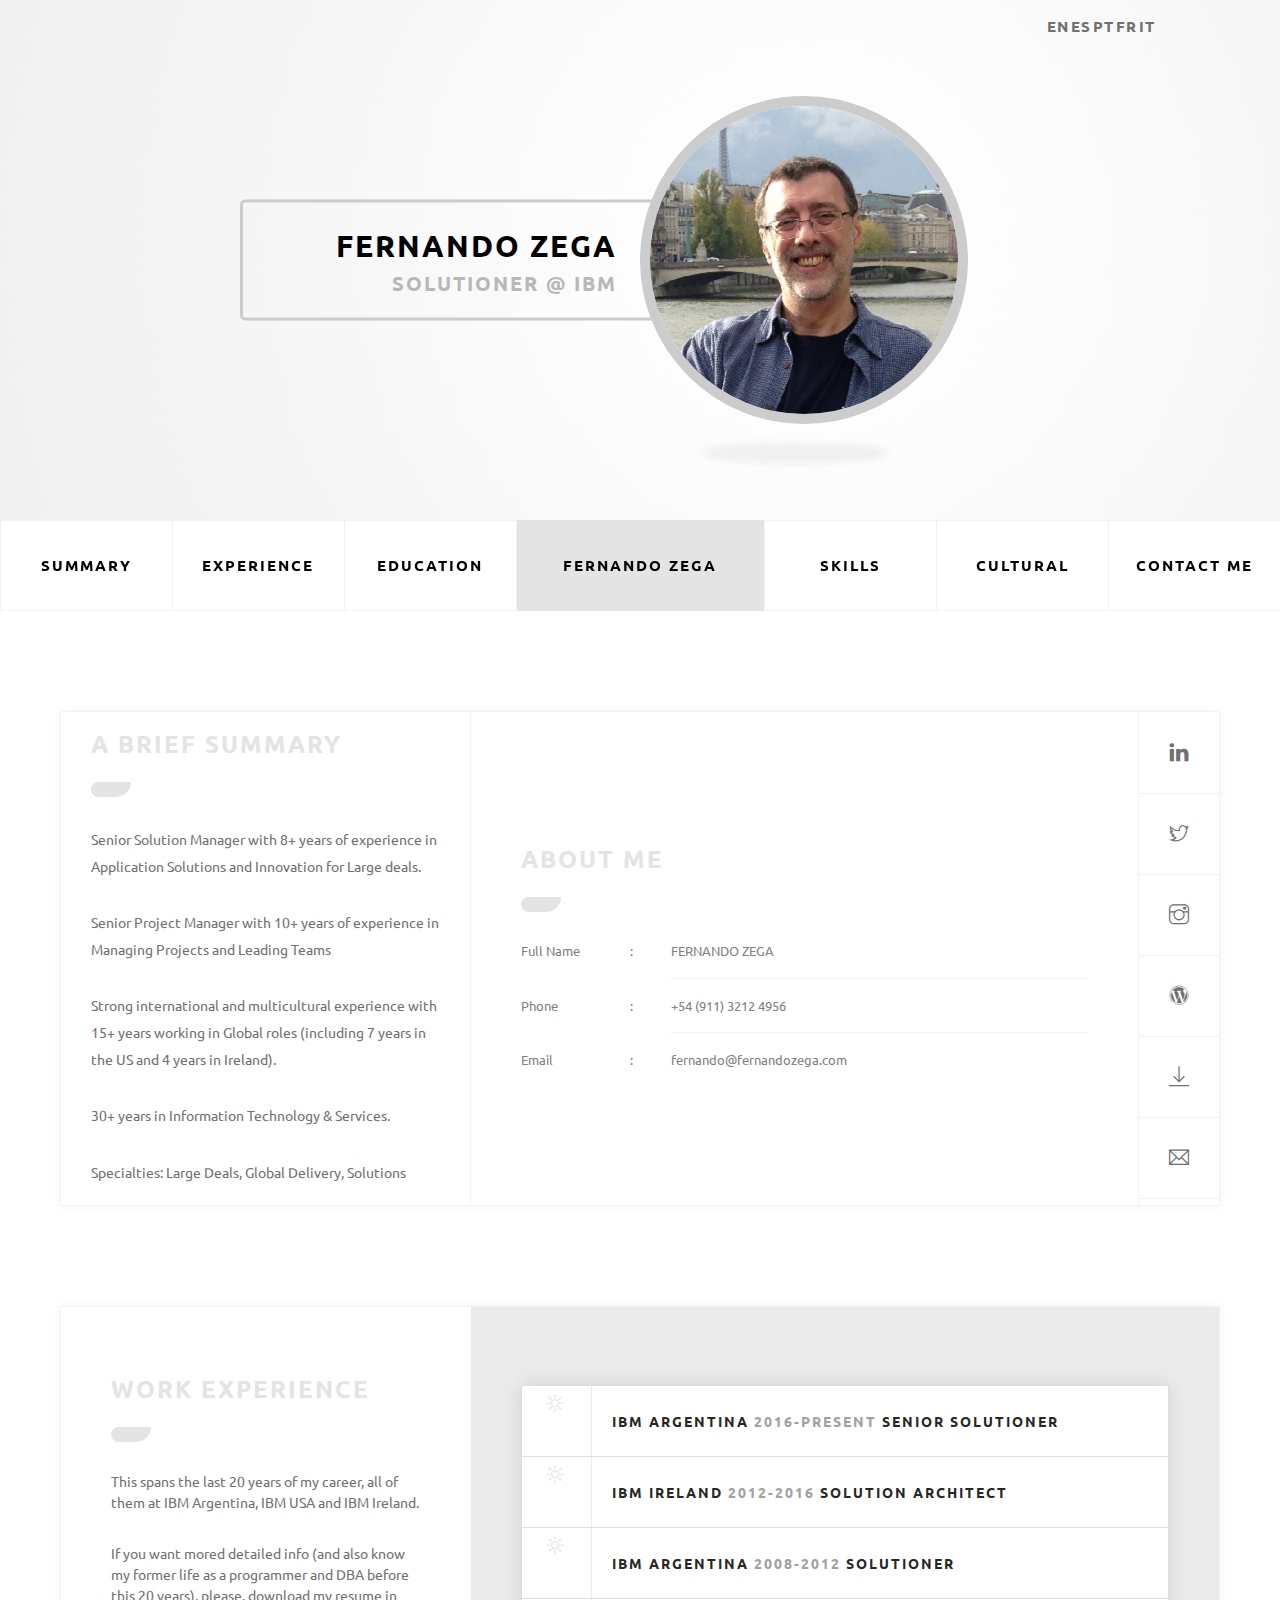
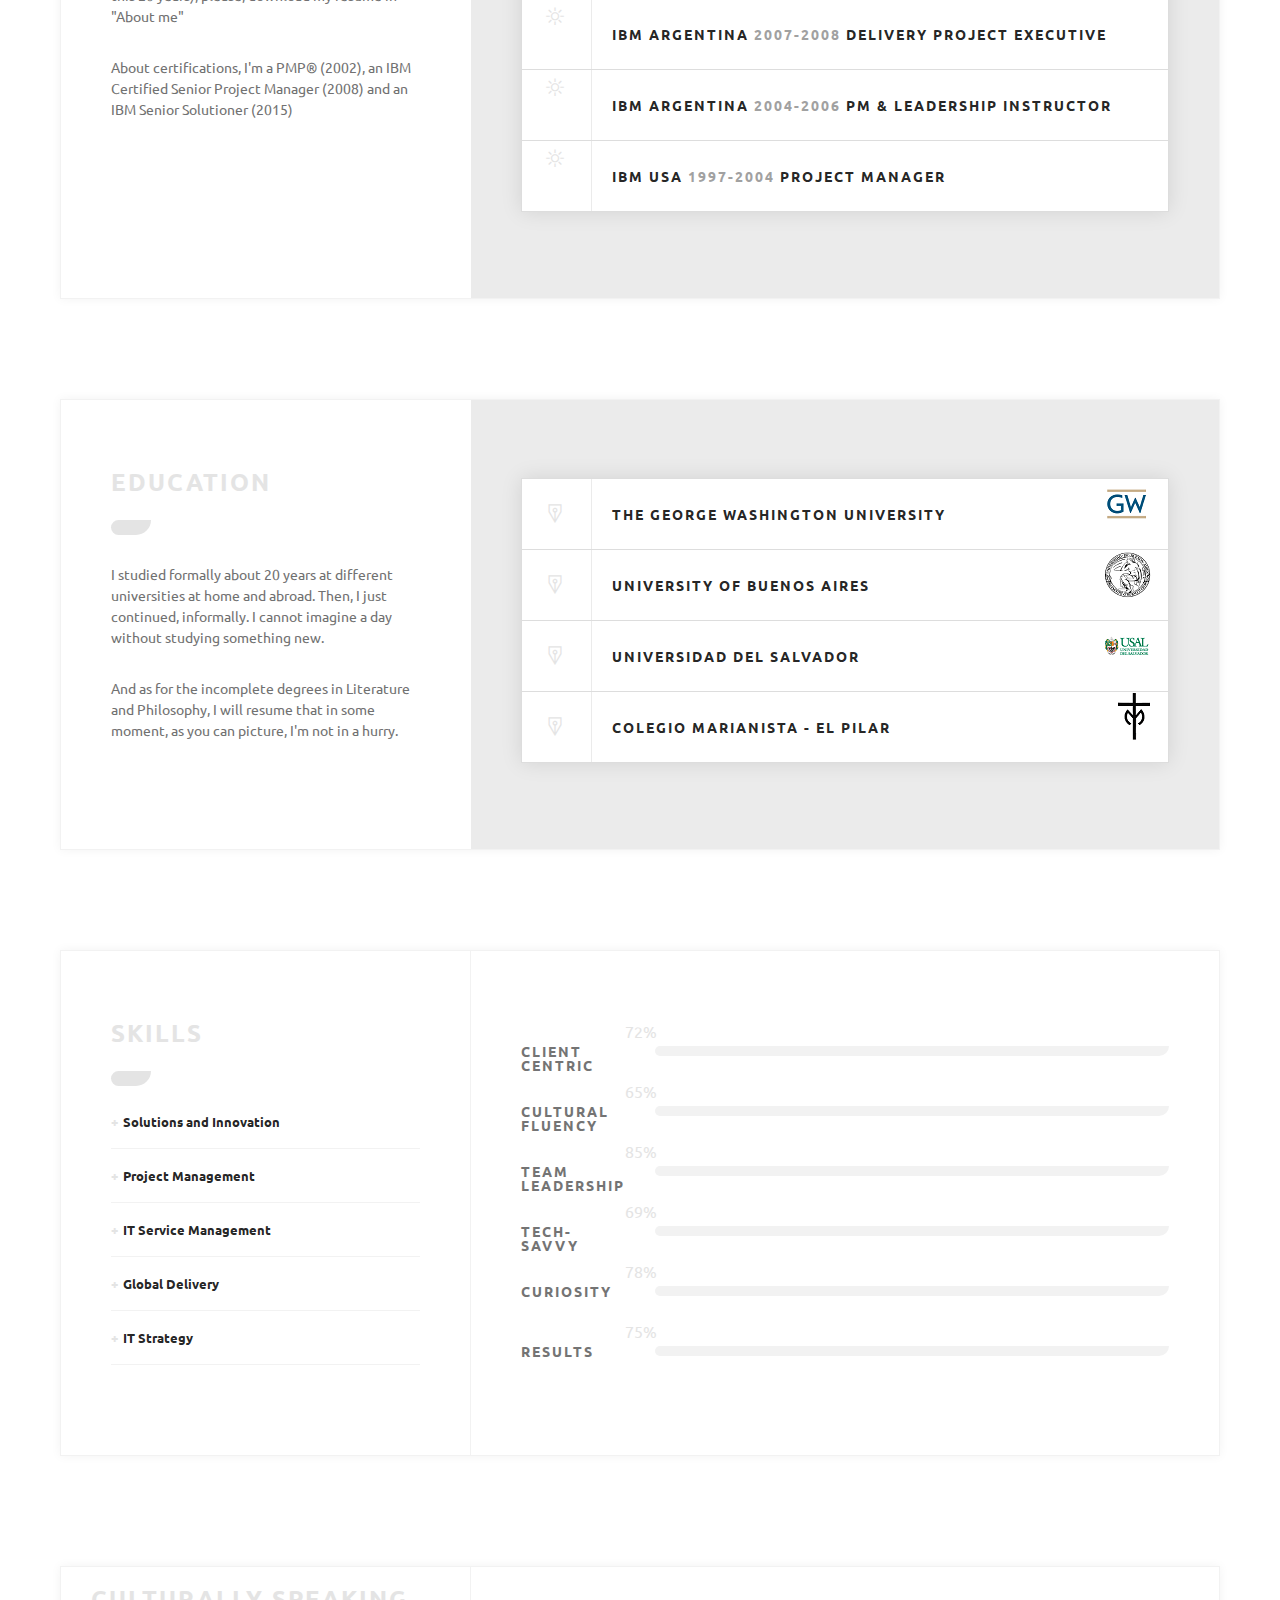
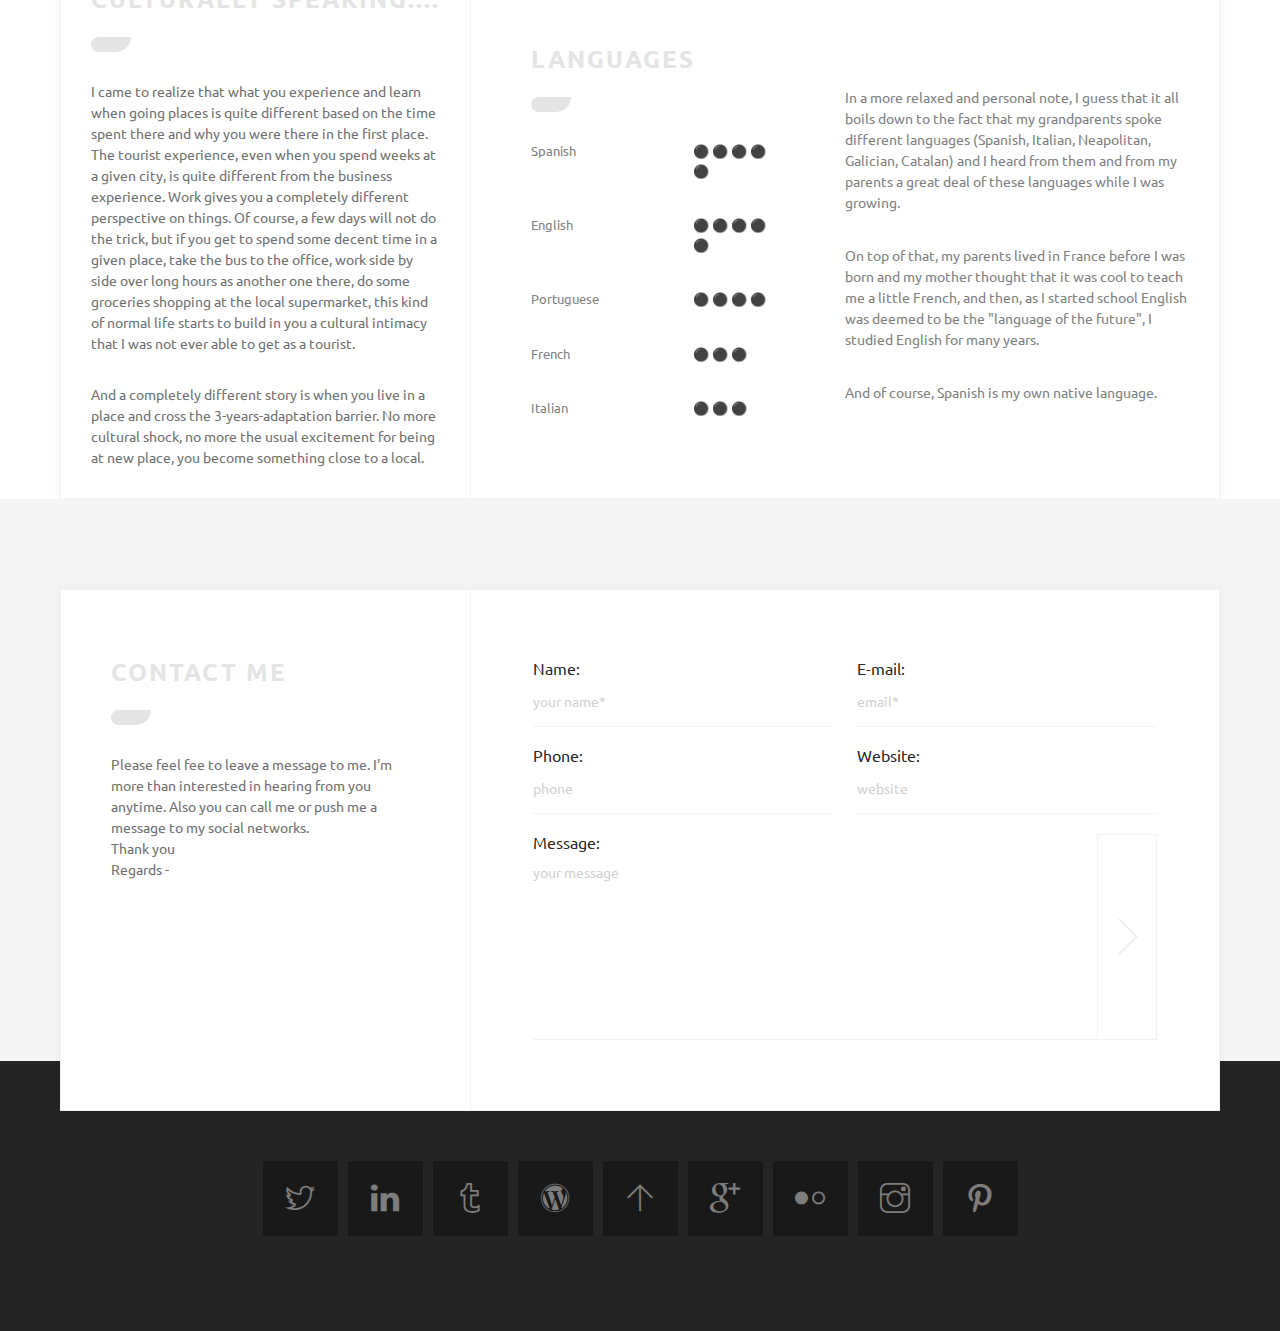
==== commit 9e8a78a8: "Menu Lang in position" ====
--- a/index.html
+++ b/index.html
@@ -31,8 +31,11 @@
 	<script type="text/javascript" src="js/modernizr.js"></script>
 
 	<!-- a helper script for validating the form -->
+		<script type="text/javascript" src="file:///C:/work/src/github.com/user/MyOfficialPage/my_validator.js" ></script>
+<!--
 	<script type="text/javascript" src="\my_validator.js" ></script>
-<!--	<script type="text/javascript" src="\php sample for email\scripts\gen_validatorv31.js" ></script> -->
+	<script type="text/javascript" src="\php sample for email\scripts\gen_validatorv31.js" ></script>
+-->
 	</head>
 
 </head>
@@ -422,10 +425,10 @@
 	<!-- ./cvitae-site-container -->
 	<script>
 		Validator("contact_me");
-//		var frmvalidator  = new Validator("contact_me");
-//		frmvalidator.addValidation("name","req","Please provide your name");
-//		frmvalidator.addValidation("email","req","Please provide your email");
-//		frmvalidator.addValidation("email","email","Please enter a valid email address");
+		var frmvalidator  = new Validator("contact_me");
+		frmvalidator.addValidation("name","req","Please provide your name");
+		frmvalidator.addValidation("email","req","Please provide your email");
+		frmvalidator.addValidation("email","email","Please enter a valid email address");
 alert ("aqui se finaliza")
 		</script>
 	</script>
--- a/css/main.css
+++ b/css/main.css
@@ -2862,19 +2862,17 @@
 	        transform: translateY(-50%) translateX(-400px);
 	opacity: 1;
 }
-.intro-4 .sliderStyle4 .slider-content .box2 ul {
-	width: 10px;
-	border: 0px solid #ccc;
+.intro-4 .sliderStyle4 .slider-content .box2  {
+	margin: 0;
+  padding: 0;
+	width: 100px;
+	border: 1px solid #ccc;
 	border-radius: 0px;
 	position: absolute;
-	top: 30%;
-	right: -30%;
+	top: 10%;
+	left: 205%;
 	style-type: none;
 	display: block;
-//	float: left;
-//	li {
-//    	float: left;
-//			}
 
 	-webkit-transform: translateY(-50%) translateX(-450px);
 	   -moz-transform: translateY(-50%) translateX(-450px);
@@ -2887,12 +2885,88 @@
 	text-align: left;
 	padding: 20px 20px 20px 20px;
 }
+
+.intro-4 .sliderStyle4 .slider-content .box2 ul {
+	display: table-cell;
+	width: 100px;
+	border: 1px solid #ccc;
+	border-radius: 0px;
+//	position: absolute;
+//	top: 30%;
+//	right: -400%;
+//	float: left;
+	-webkit-transform: translateY(-50%) translateX(-450px);
+	   -moz-transform: translateY(-50%) translateX(-450px);
+	        transform: translateY(-50%) translateX(-450px);
+	z-index: inherit;
+	opacity: 0;
+	-webkit-transition: transform 1s ease-in 2s, opacity 1s ease-in 2s;
+	   -moz-transition: transform 1s ease-in 2s, opacity 1s ease-in 2s;
+	        transition: transform 1s ease-in 2s, opacity 1s ease-in 2s;
+}
+
+.intro-4 .sliderStyle4 .slider-content .box2 ul li {
+	display: table-cell;
+	width: 100px;
+	border: 1px solid #ccc;
+	border-radius: 0px;
+//	position: absolute;
+//	top: 0%;
+//	right: 0%;
+	float: none;
+	-webkit-transform: translateY(-50%) translateX(-450px);
+	   -moz-transform: translateY(-50%) translateX(-450px);
+	        transform: translateY(-50%) translateX(-450px);
+	z-index: inherit;
+	opacity: 0;
+	-webkit-transition: transform 1s ease-in 2s, opacity 1s ease-in 2s;
+	   -moz-transition: transform 1s ease-in 2s, opacity 1s ease-in 2s;
+	        transition: transform 1s ease-in 2s, opacity 1s ease-in 2s;
+}
+
+.intro-4 .sliderStyle4 .slider-content .box2 ul li a{
+	border: 0px solid #ccc;
+	border-radius: 0px;
+	width = 100px
+	position: absolute;
+	top: 10%;
+	right: -900%;
+	display: block;
+	-webkit-transform: translateY(-50%) translateX(-450px);
+	   -moz-transform: translateY(-50%) translateX(-450px);
+	        transform: translateY(-50%) translateX(-450px);
+	z-index: inherit;
+	opacity: 0;
+	-webkit-transition: transform 1s ease-in 2s, opacity 1s ease-in 2s;
+	   -moz-transition: transform 1s ease-in 2s, opacity 1s ease-in 2s;
+	        transition: transform 1s ease-in 2s, opacity 1s ease-in 2s;
+}
+
+.intro-4 .sliderStyle4.active .slider-content .box2 {
+	-webkit-transform: translateY(-50%) translateX(-400px);
+	   -moz-transform: translateY(-50%) translateX(-400px);
+	        transform: translateY(-50%) translateX(-400px);
+	opacity: 1;
+}
 .intro-4 .sliderStyle4.active .slider-content .box2 ul {
 	-webkit-transform: translateY(-50%) translateX(-400px);
 	   -moz-transform: translateY(-50%) translateX(-400px);
 	        transform: translateY(-50%) translateX(-400px);
 	opacity: 1;
 }
+.intro-4 .sliderStyle4.active .slider-content .box2 ul li {
+	-webkit-transform: translateY(-50%) translateX(-400px);
+	   -moz-transform: translateY(-50%) translateX(-400px);
+	        transform: translateY(-50%) translateX(-400px);
+	opacity: 1;
+}
+.intro-4 .sliderStyle4.active .slider-content .box2 ul li a {
+	-webkit-transform: translateY(-50%) translateX(-400px);
+	   -moz-transform: translateY(-50%) translateX(-400px);
+	        transform: translateY(-50%) translateX(-400px);
+	opacity: 1;
+}
+
 .intro-4 .sliderStyle4 .slider-content .name {
 	font-size: 30px;
 	font-weight: 700;
@@ -2906,10 +2980,10 @@
 	letter-spacing: 2px;
 }
 .intro-4 .sliderStyle4 .slider-content .languages {
-	font-size: 10px;
+	font-size: 15px;
 	font-weight: 700;
 	color: #000;
-	letter-spacing: 2px;
+	letter-spacing: 1px;
 }
 .intro-4 .sliderStyle4 .slider-content .image {
 	position: absolute;
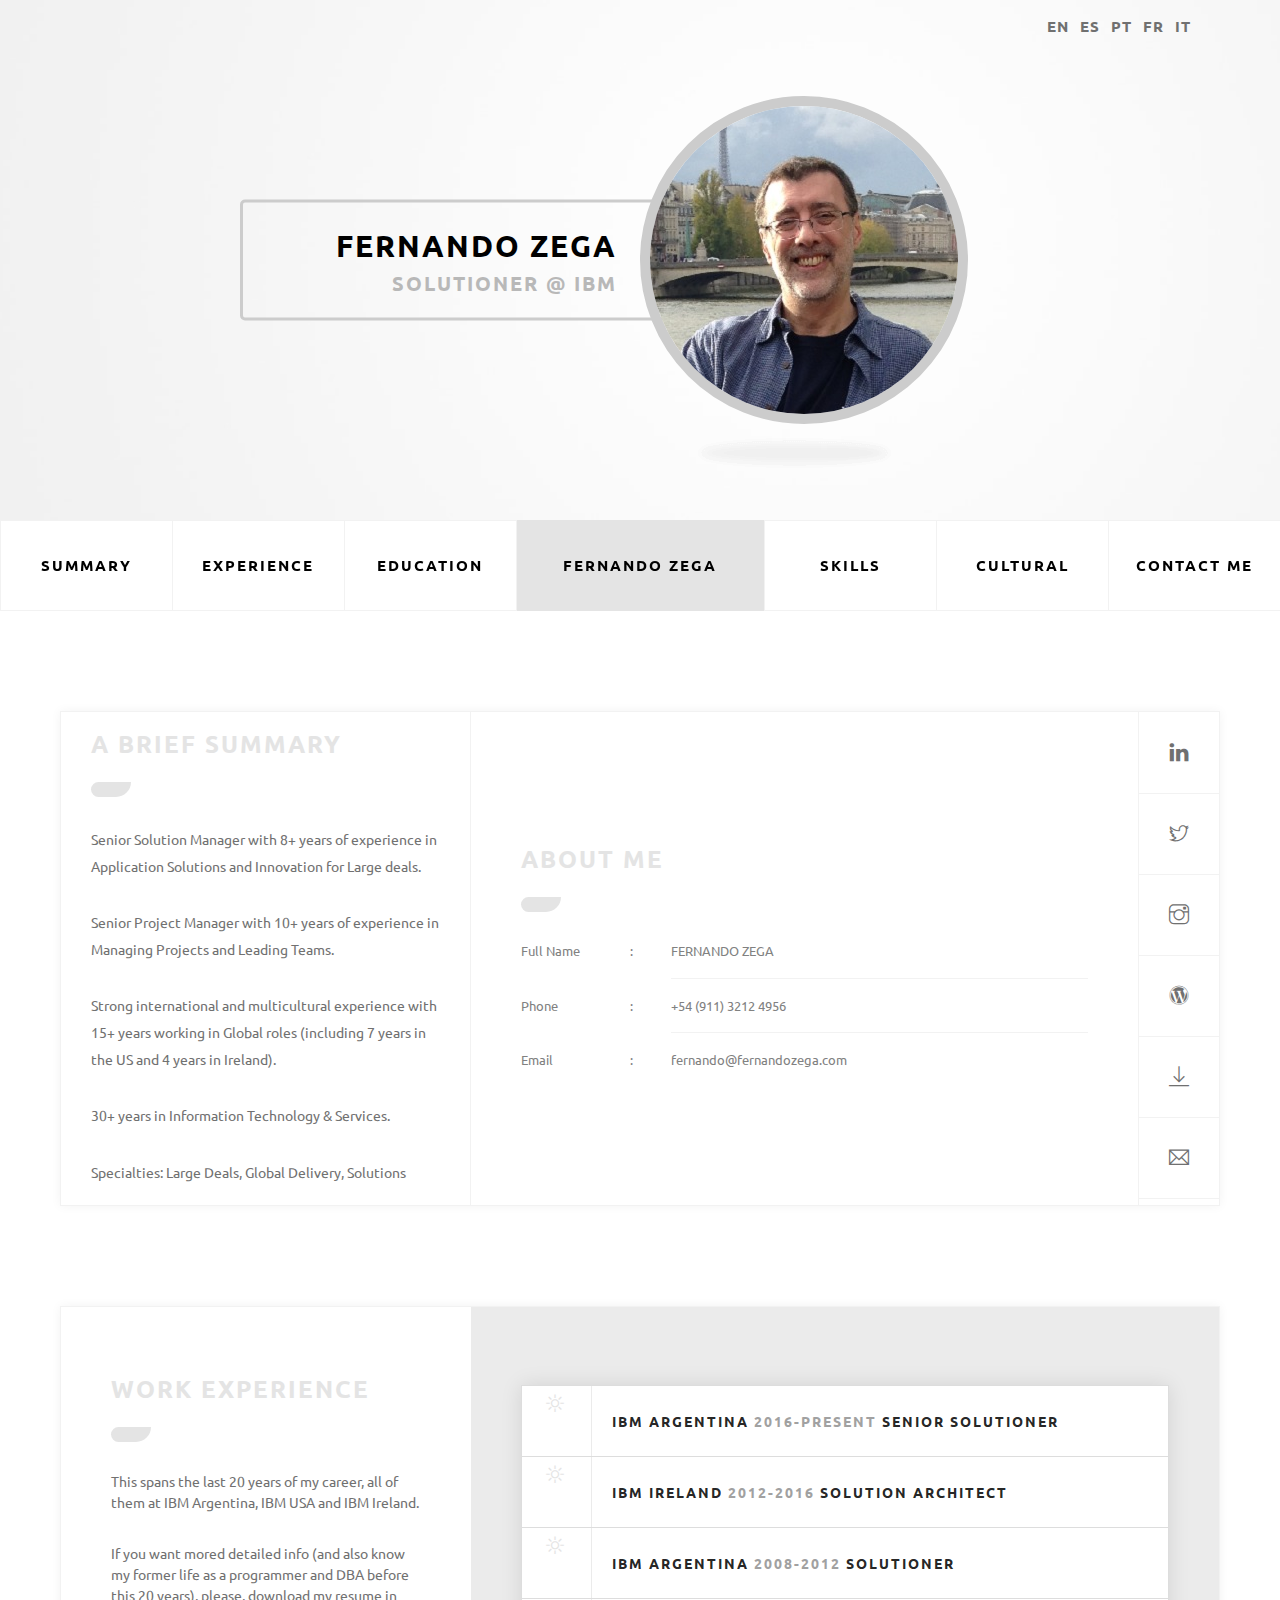
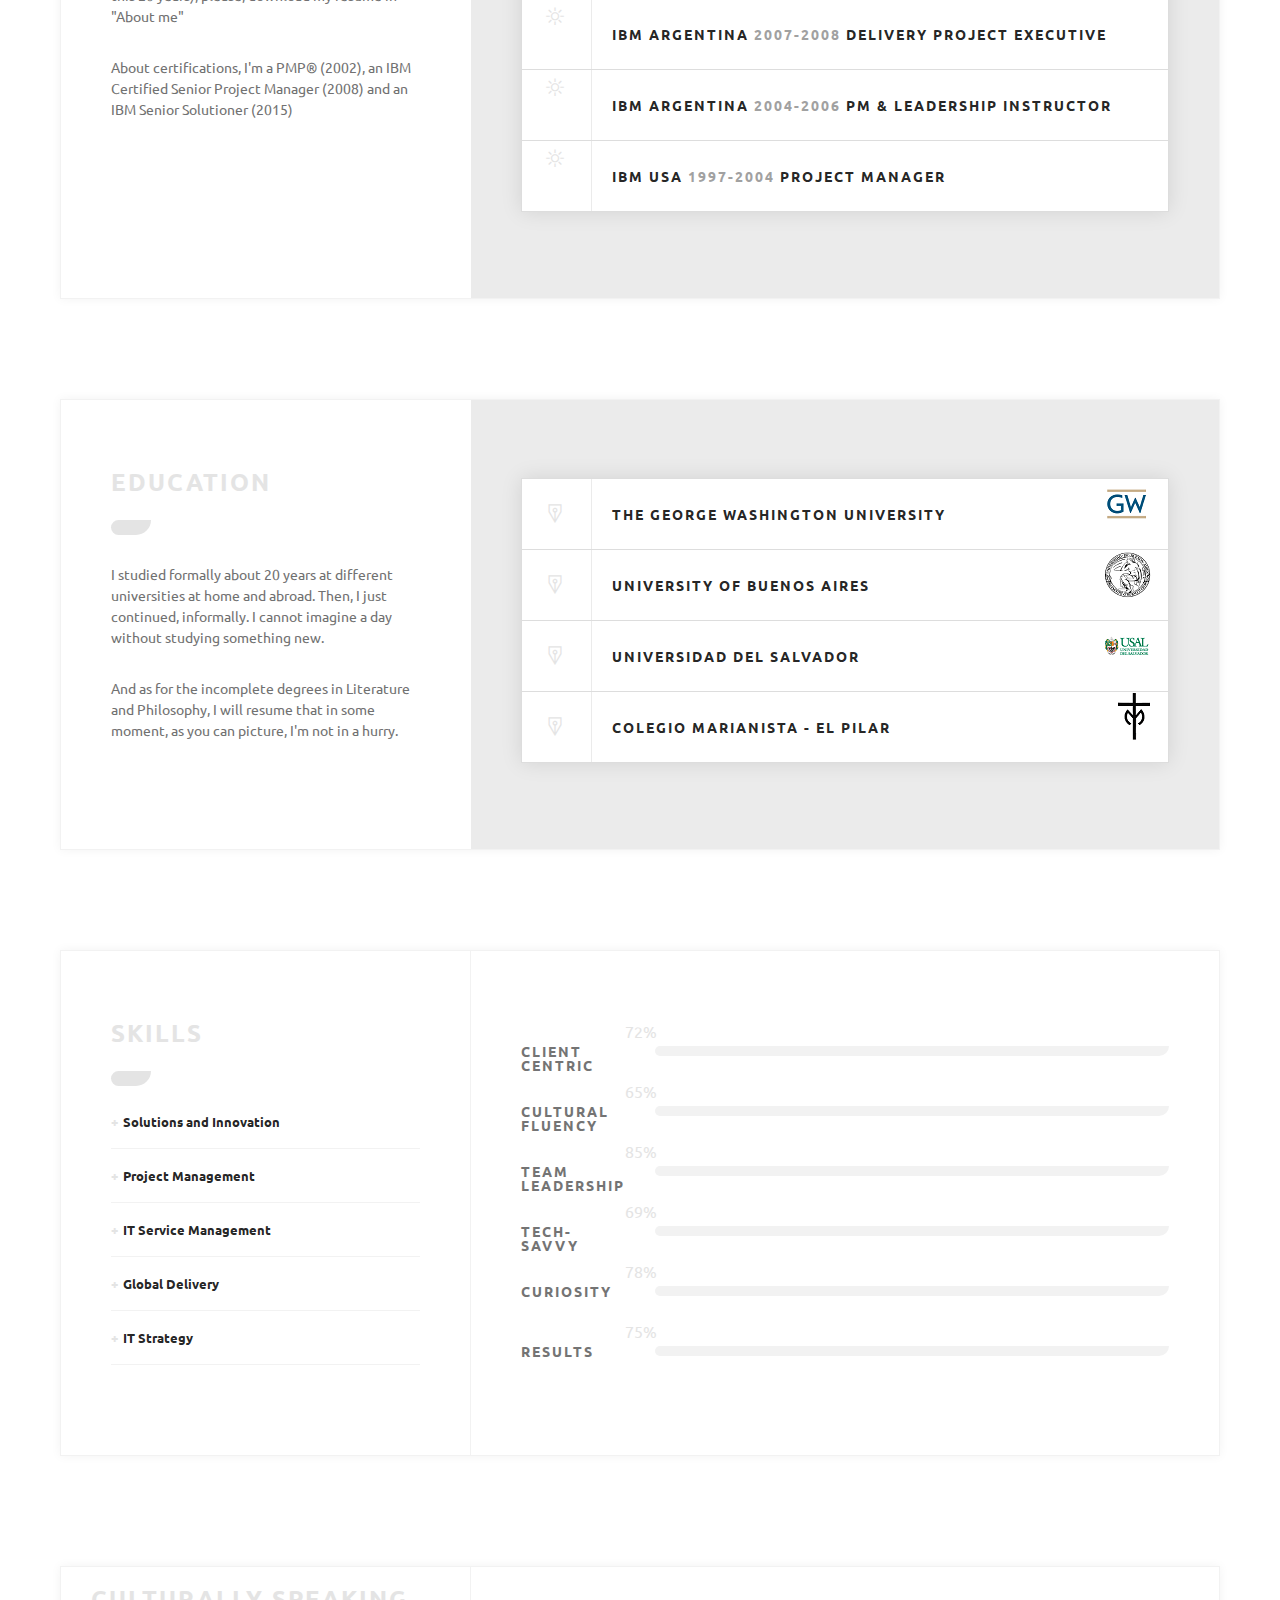
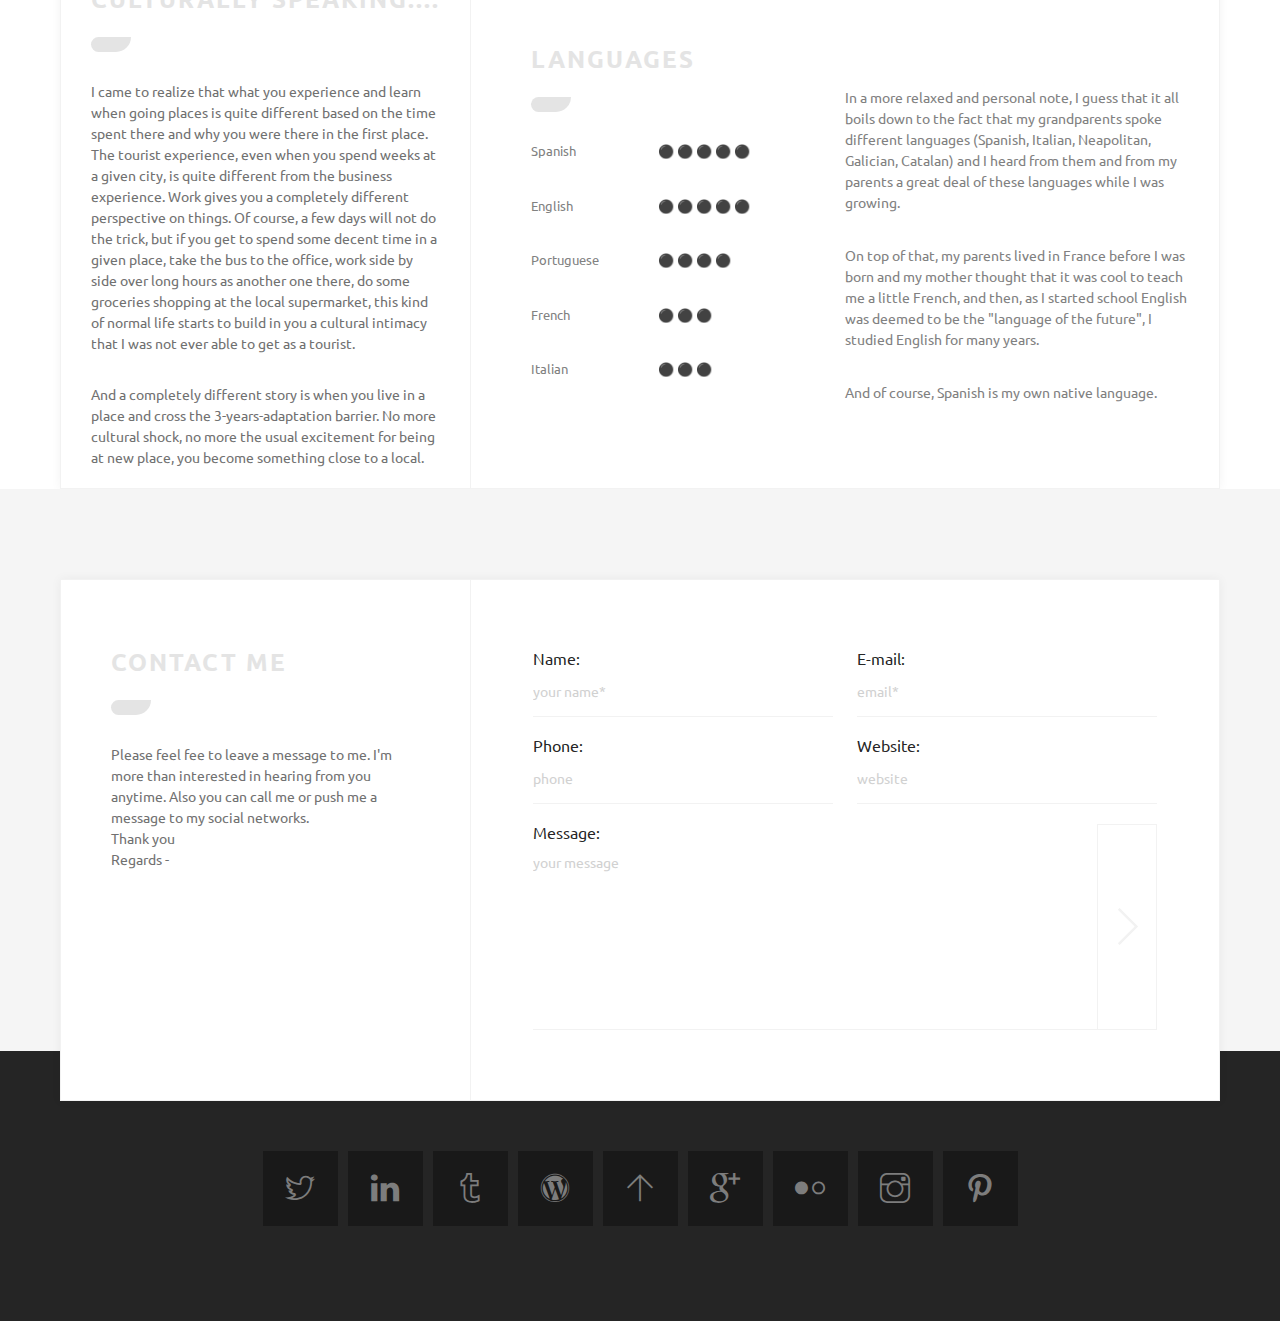
==== commit 0ea964c4: "Lenguajes en validador y reseteadores listos" ====
--- a/index.html
+++ b/index.html
@@ -18,8 +18,8 @@
 	<meta name="robots" content="index, follow" />
 	<meta name="revisit-after" content="60 days" />
 
-	<link rel="shortcut icon" href="favicon.ico" type="image/x-icon" />
-	<link rel="icon" href="/favicon.ico" type="image/x-icon" />
+	<link rel="shortcut icon" href="./favicon.ico" type="image/x-icon" />
+	<link rel="icon" href="./favicon.ico" type="image/x-icon" />
 
 	<link href='https://fonts.googleapis.com/css?family=Ubuntu:400,300,300italic,400italic,500,500italic,700,700italic' rel='stylesheet' type='text/css'>
 	<link rel="stylesheet" type="text/css" href="css/themify-icons.css">
@@ -30,15 +30,8 @@
 	<link rel="stylesheet" type="text/css" href="css/main.css">
 	<script type="text/javascript" src="js/modernizr.js"></script>
 
-	<!-- a helper script for validating the form -->
-		<script type="text/javascript" src="file:///C:/work/src/github.com/user/MyOfficialPage/my_validator.js" ></script>
-<!--
-	<script type="text/javascript" src="\my_validator.js" ></script>
-	<script type="text/javascript" src="\php sample for email\scripts\gen_validatorv31.js" ></script>
--->
-	</head>
-
 </head>
+
 <body class="intro-4 home">
 	<div class="preloader-overlay">
 		<div class="preloader">
@@ -63,11 +56,11 @@
 					</div>
 					<div class="box2">
 						<ul class="languages">
-							<li><a href="/index.html" title="English">EN</a></li>
-							<li><a href="/index.es.html" title="Español">ES</a></li>
-							<li><a href="/index.pt.html" title="Portugu&#x00EAs">PT</a></li>
-							<li><a href="/index.fr.html" title="Fran&ccedil;ais">FR</a></li>
-							<li><a href="/index.it.html" title="Italiano">IT</a></li>
+							<li><a href="./index.html" title="English">EN</a></li>
+							<li><a href="./index.es.html" title="Español">ES</a></li>
+							<li><a href="./index.pt.html" title="Portugu&#x00EAs">PT</a></li>
+							<li><a href="./index.fr.html" title="Fran&ccedil;ais">FR</a></li>
+							<li><a href="./index.it.html" title="Italiano">IT</a></li>
 						</ul>
 					</div>
 					<img src="img/slider/FZ Pont des Arts 308x308.jpg" class="image" alt="Identicon">
@@ -118,10 +111,10 @@
 				<div class="cvitae-section-content">
 					<div class="content-left short-bio">
 							<h3 class="cvitae-section-title">A brief summary</h3>
-						<p>Senior Solution Manager with 8+ years of experience in Application Solutions and Innovation for Large deals.</p>
-						<p>Senior Project Manager with 10+ years of experience in Managing Projects and Leading Teams</p>
-						<p>Strong international and multicultural experience with 15+ years working in Global roles (including 7 years in the US and 4 years in Ireland).</p>
-						<p>30+ years in Information Technology &amp Services.</p>
+						<p><span id="t001"></span></p>
+						<p><span id="t002"></span></p>
+						<p><span id="t003"></span></p>
+						<p><span id="t004"></span></p>
 						<p> </p>
 						<p>Specialties: Large Deals, Global Delivery, Solutions</p>
 					</div>
@@ -191,7 +184,6 @@
 								<div class="collapsible-body">
 									<p>2000-2004 at the Research Triangle Park, NC, USA, Project Manager for the PC Division managing 30+ remote resources plus local resources. </p>
 									<p>1997-2000 at Pinebrook, NJ, USA, Project Manager for the Prudential Account managing 70+ remote resources, in charge of all the Y2K Testing of the Prudential Account.</p>
-</p>
 								</div>
 							</li>
 
@@ -357,17 +349,17 @@
 						<p>Please feel fee to leave a message to me. I'm more than interested in hearing from you anytime. Also you can call me or push me a message to my social networks. <br>Thank you <br>Regards -</p>
 					</div>
 					<div class="content-right">
-							<form id="contact_me"  action="/form-to-email2.php" method="post">
+							<form id="contact_me"  action="./form-to-email2.php" onsubmit="return validateForm()" method="post">
 							<div class="row">
 								<div class="col s6">
 									<div class="form-input">
-										Name: <input type="text" name="name" placeholder="your name*">
+										Name: <input type="text" name="name" onkeypress="return resetName()" onclick="return resetName()" placeholder="your name*">
 										<span class="underline"></span>
 									</div>
 								</div>
 								<div class="col s6">
 									<div class="form-input">
-										E-mail: <input type="text" name="email" placeholder="email*">
+										E-mail: <input type="text" name="email" onkeypress="return resetEmail()" onclick="return resetEmail()" placeholder="email*">
 										<span class="underline"></span>
 									</div>
 								</div>
@@ -381,7 +373,7 @@
 								</div>
 								<div class="col s6">
 									<div class="form-input">
-										Website: <input type="text" name="website" placeholder="website">
+										Website: <input type="text" name="website" onkeypress="return resetWebsite()" onclick="return resetWebsite()" placeholder="website">
 										<span class="underline"></span>
 									</div>
 								</div>
@@ -423,16 +415,13 @@
 
 	</div>
 	<!-- ./cvitae-site-container -->
-	<script>
-		Validator("contact_me");
-		var frmvalidator  = new Validator("contact_me");
-		frmvalidator.addValidation("name","req","Please provide your name");
-		frmvalidator.addValidation("email","req","Please provide your email");
-		frmvalidator.addValidation("email","email","Please enter a valid email address");
-alert ("aqui se finaliza")
-		</script>
-	</script>
-	<!-- Validation script -->
+
+	<!-- Text variables -->
+			<script> document.getElementById("t001").innerHTML = "Senior Solution Manager with 8+ years of experience in Application Solutions and Innovation for Large deals."; </script>
+			<script> document.getElementById("t002").innerHTML = "Senior Project Manager with 10+ years of experience in Managing Projects and Leading Teams."; </script>
+			<script> document.getElementById("t003").innerHTML = "Strong international and multicultural experience with 15+ years working in Global roles (including 7 years in the US and 4 years in Ireland)."; </script>
+			<script> document.getElementById("t004").innerHTML = "30+ years in Information Technology &amp Services."; </script>
+
 
 	<!-- CVitae Scripts -->
 	<script type="text/javascript" src="js/jquery-1.11.3.min.js"></script>
@@ -445,5 +434,30 @@
 	<script type="text/javascript" src="js/jquery.catslider.js"></script>
 	<script type="text/javascript" src="js/owl.carousel.min.js"></script>
 	<script type="text/javascript" src="js/main.js"></script>
+
+
+	<script>
+		validateForm(contact_me);
+	</script>
+	<script>
+		resetName(name);
+	</script>
+	<script>
+		resetEmail(email);
+	</script>
+	<script>
+		resetWebsite(website);
+	</script>
+	<!-- Validation script -->
+
+
 </body>
+
+<!-- a helper script for validating the form -->
+<script type="text/javascript" src="./js/my_validator.js" ></script>
+<script type="text/javascript" src="./js/my_reseter_name.js" ></script>
+<script type="text/javascript" src="./js/my_reseter_email.js" ></script>
+<script type="text/javascript" src="./js/my_reseter_website.js" ></script>
+<script type="text/javascript" src="./js/my_reseter_phone.js" ></script>
+<script type="text/javascript" src="./js/my_reseter_message.js" ></script>
 </html>
--- a/css/main.css
+++ b/css/main.css
@@ -257,6 +257,7 @@
 }
 
 
+
 /*
  * --------------------------------------
  * CVitae Classes
@@ -883,6 +884,7 @@
 	display: table-cell;
 	font-size: 0;
 	width: 81px;
+
 }
 
 .cvitae-about-me .links a {
@@ -1536,7 +1538,7 @@
 		position: relative;
 		table-layout: fixed;
 		width: 100%;
-
+    text-align: left;
 }
 
 .cvitae-cultural .info:last-child {
@@ -1550,10 +1552,13 @@
 .cvitae-cultural .info span {
 	display: table-cell;
 	position: relative;
+
+  text-align: left;
 }
 
 .cvitae-cultural .info .field-title {
-	width: 70px;
+	width: 0px;
+  text-align: left;
 }
 .cvitae-cultural .content-comments {
 	padding-top: 60px;
@@ -2865,7 +2870,7 @@
 .intro-4 .sliderStyle4 .slider-content .box2  {
 	margin: 0;
   padding: 0;
-	width: 100px;
+	width: 200px;
 	border: 1px solid #ccc;
 	border-radius: 0px;
 	position: absolute;
@@ -2888,7 +2893,8 @@
 
 .intro-4 .sliderStyle4 .slider-content .box2 ul {
 	display: table-cell;
-	width: 100px;
+	width: 200px;
+//	border-spacing: 50px 50px;
 	border: 1px solid #ccc;
 	border-radius: 0px;
 //	position: absolute;
@@ -2910,6 +2916,7 @@
 	width: 100px;
 	border: 1px solid #ccc;
 	border-radius: 0px;
+//	border-spacing: 100px 50px;
 //	position: absolute;
 //	top: 0%;
 //	right: 0%;
@@ -2927,7 +2934,7 @@
 .intro-4 .sliderStyle4 .slider-content .box2 ul li a{
 	border: 0px solid #ccc;
 	border-radius: 0px;
-	width = 100px
+	width = 200px
 	position: absolute;
 	top: 10%;
 	right: -900%;
@@ -2984,6 +2991,7 @@
 	font-weight: 700;
 	color: #000;
 	letter-spacing: 1px;
+
 }
 .intro-4 .sliderStyle4 .slider-content .image {
 	position: absolute;
@@ -3961,6 +3969,7 @@
 	}
 	.cvitae-about-me .info .field-title {
 		width: auto;
+    text-align: left;
 		font-size: 16px;
 		font-weight: 700;
 		margin-bottom: 20px;
